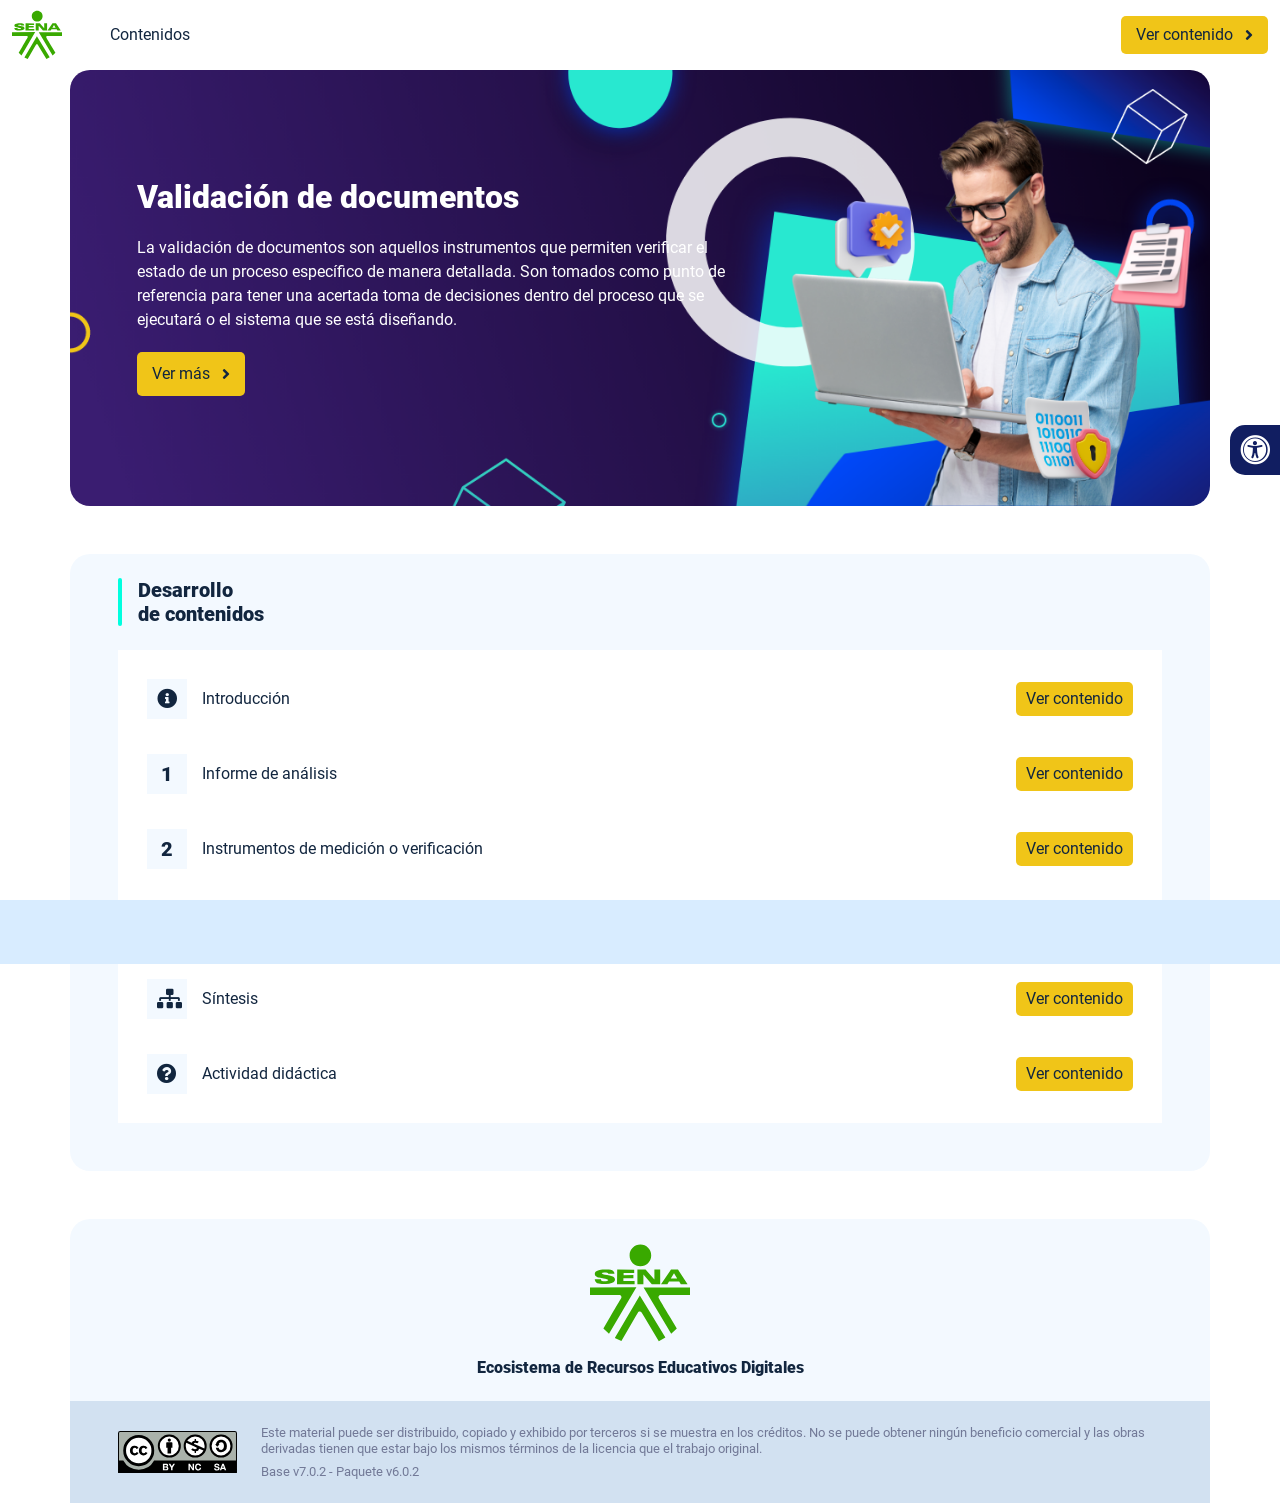
==== index.html @ 22385fb0 "new dist" ====
<!DOCTYPE html><html lang=""><head><meta charset="utf-8"><meta http-equiv="X-UA-Compatible" content="IE=edge"><meta name="viewport" content="width=device-width,initial-scale=1"><link rel="icon" href="favicon.ico"><title>Validación de documentos</title><link href="css/chunk-110f1f0b.52141945.css" rel="prefetch"><link href="css/chunk-179248a2.52141945.css" rel="prefetch"><link href="css/chunk-2a9fce91.52141945.css" rel="prefetch"><link href="css/chunk-515a8379.144fe8e0.css" rel="prefetch"><link href="css/chunk-59974754.a40274bd.css" rel="prefetch"><link href="css/chunk-5d1ce150.52141945.css" rel="prefetch"><link href="css/chunk-60cbc06b.09438581.css" rel="prefetch"><link href="css/chunk-623f2040.52141945.css" rel="prefetch"><link href="css/chunk-6a43ec24.52141945.css" rel="prefetch"><link href="css/chunk-6e1e538a.3ba0a060.css" rel="prefetch"><link href="css/chunk-6e613899.52141945.css" rel="prefetch"><link href="css/chunk-766a929b.3f6e7581.css" rel="prefetch"><link href="css/chunk-7794bb60.52141945.css" rel="prefetch"><link href="css/comple.cd8c6689.css" rel="prefetch"><link href="css/creditos.bc78b515.css" rel="prefetch"><link href="css/glosario.e41e9b6e.css" rel="prefetch"><link href="css/referencias.dacc3e1a.css" rel="prefetch"><link href="js/actividad.fa9bea2f.js" rel="prefetch"><link href="js/chunk-0206bfa0.07f4fcb8.js" rel="prefetch"><link href="js/chunk-110f1f0b.c729ecf3.js" rel="prefetch"><link href="js/chunk-13a6037e.725eca6a.js" rel="prefetch"><link href="js/chunk-179248a2.0882ec97.js" rel="prefetch"><link href="js/chunk-18f95272.bb47be6d.js" rel="prefetch"><link href="js/chunk-2a9fce91.79146cce.js" rel="prefetch"><link href="js/chunk-2c06842c.f5617033.js" rel="prefetch"><link href="js/chunk-2d0c5615.01eba69d.js" rel="prefetch"><link href="js/chunk-2d0e96ec.ec734bee.js" rel="prefetch"><link href="js/chunk-2d208d90.ab67193c.js" rel="prefetch"><link href="js/chunk-2d21d0e2.f77c22e4.js" rel="prefetch"><link href="js/chunk-2d22c123.c9115eca.js" rel="prefetch"><link href="js/chunk-2e80bb9a.b3e4ecbc.js" rel="prefetch"><link href="js/chunk-319206de.06f535cf.js" rel="prefetch"><link href="js/chunk-36769079.0093655a.js" rel="prefetch"><link href="js/chunk-4cdd78c0.b1eae698.js" rel="prefetch"><link href="js/chunk-515a8379.471b9110.js" rel="prefetch"><link href="js/chunk-53ccb27e.03f89fab.js" rel="prefetch"><link href="js/chunk-55d286b8.69a8245e.js" rel="prefetch"><link href="js/chunk-59974754.d7b5c639.js" rel="prefetch"><link href="js/chunk-5d1ce150.33dbeb12.js" rel="prefetch"><link href="js/chunk-60cbc06b.e7f70342.js" rel="prefetch"><link href="js/chunk-623f2040.f9fac6f0.js" rel="prefetch"><link href="js/chunk-659152b8.3f7b8817.js" rel="prefetch"><link href="js/chunk-6a43ec24.3e891bb4.js" rel="prefetch"><link href="js/chunk-6e1e538a.034b6f92.js" rel="prefetch"><link href="js/chunk-6e613899.2a976d39.js" rel="prefetch"><link href="js/chunk-766a929b.1ae4942d.js" rel="prefetch"><link href="js/chunk-7794bb60.f954ae38.js" rel="prefetch"><link href="js/chunk-c796899c.ed37a8e2.js" rel="prefetch"><link href="js/chunk-e8a7823a.c0dd9220.js" rel="prefetch"><link href="js/chunk-fde47172.7ec6a62b.js" rel="prefetch"><link href="js/comple.8ab99eb6.js" rel="prefetch"><link href="js/creditos.a69d078c.js" rel="prefetch"><link href="js/glosario.a23e8118.js" rel="prefetch"><link href="js/intro.e14681cc.js" rel="prefetch"><link href="js/referencias.05beec64.js" rel="prefetch"><link href="js/sintesis.1333b95c.js" rel="prefetch"><link href="js/tema1.e1e4ce11.js" rel="prefetch"><link href="js/tema2.371c2292.js" rel="prefetch"><link href="js/tema3.0d1e5748.js" rel="prefetch"><link href="css/app.4b2e5f5a.css" rel="preload" as="style"><link href="css/chunk-vendors.34ce7026.css" rel="preload" as="style"><link href="js/app.ff8d4a3c.js" rel="preload" as="script"><link href="js/chunk-vendors.ef4cf90d.js" rel="preload" as="script"><link href="css/chunk-vendors.34ce7026.css" rel="stylesheet"><link href="css/app.4b2e5f5a.css" rel="stylesheet"></head><body><noscript><strong>We're sorry but Validación de documentos doesn't work properly without JavaScript enabled. Please enable it to continue.</strong></noscript><div id="app"></div><script src="js/chunk-vendors.ef4cf90d.js"></script><script src="js/app.ff8d4a3c.js"></script></body></html>
---- css/chunk-110f1f0b.52141945.css ----
.actividad[data-v-c4e6906c]{background-color:#f2f2f2}.horizontal-scroll__wrapper[data-v-c4e6906c]{overflow:hidden}.horizontal-scroll[data-v-c4e6906c]{display:flex;transition:transform .5s ease-in-out;align-items:center;flex-wrap:nowrap}.horizontal-scroll[data-v-c4e6906c]:not(.row){width:100%}.horizontal-scroll--item-fw[data-v-c4e6906c]>div{flex-grow:0;flex-shrink:0;width:100%;margin:0!important}
---- css/chunk-179248a2.52141945.css ----
.actividad[data-v-c4e6906c]{background-color:#f2f2f2}.horizontal-scroll__wrapper[data-v-c4e6906c]{overflow:hidden}.horizontal-scroll[data-v-c4e6906c]{display:flex;transition:transform .5s ease-in-out;align-items:center;flex-wrap:nowrap}.horizontal-scroll[data-v-c4e6906c]:not(.row){width:100%}.horizontal-scroll--item-fw[data-v-c4e6906c]>div{flex-grow:0;flex-shrink:0;width:100%;margin:0!important}
---- css/chunk-2a9fce91.52141945.css ----
.actividad[data-v-c4e6906c]{background-color:#f2f2f2}.horizontal-scroll__wrapper[data-v-c4e6906c]{overflow:hidden}.horizontal-scroll[data-v-c4e6906c]{display:flex;transition:transform .5s ease-in-out;align-items:center;flex-wrap:nowrap}.horizontal-scroll[data-v-c4e6906c]:not(.row){width:100%}.horizontal-scroll--item-fw[data-v-c4e6906c]>div{flex-grow:0;flex-shrink:0;width:100%;margin:0!important}
---- css/chunk-515a8379.144fe8e0.css ----
.actividad{background-color:#f2f2f2}.banner-interno{position:relative}.banner-interno__fondo{position:absolute;top:0;bottom:-50px;left:0;right:0;background-color:#3a1d71;background-size:cover;background-position:50%}.banner-interno__titulo{display:flex;align-items:center}.banner-interno__titulo__icono{display:block;width:32px;height:32px;border-radius:50%;background-color:#fff;position:relative}.banner-interno__titulo__icono i{color:#3a1d71;position:absolute;left:50%;top:50%;transform:translate(-50%,-50%)}.banner-interno__titulo h1,.banner-interno__titulo h2,.banner-interno__titulo h3,.banner-interno__titulo h4,.banner-interno__titulo h5,.banner-interno__titulo h6{color:#fff;line-height:1.1em}
---- css/chunk-59974754.a40274bd.css ----
.actividad{background-color:#f2f2f2}.aside-menu{position:fixed;top:70px;min-height:calc(100vh - 70px);max-height:calc(100vh - 70px);background-color:#f3f9ff;transition:flex .5s ease-in-out,width .5s ease-in-out;overflow-x:hidden;z-index:100001;width:300px}.aside-menu__black-background{position:fixed;inset:0;top:70px;background:rgba(0,0,0,.8);cursor:pointer}.aside-menu a{color:#111e61}.aside-menu__content{width:300px;display:flex;flex-direction:column;justify-content:space-between;min-height:calc(100vh - 70px);max-height:calc(100vh - 70px);border-right:1px solid #d8ecff;position:absolute;background:#fff}@media (max-height:800px){.aside-menu__content{min-height:800px;max-height:800px;overflow-y:auto}}.aside-menu__header{padding:10px;text-align:center;background-color:#d8ecff}.aside-menu__header h4{margin:0}.aside-menu__menu{overflow-y:auto;flex-grow:1;list-style:none;padding-left:0;margin-bottom:0}.aside-menu__menu__item--active .aside-menu__menu__item__lnk,.aside-menu__menu__item--active .aside-menu__sec-menu__item__lnk{background-color:#d8ecff;font-weight:700}.aside-menu__menu__item--sub-menu:hover,.aside-menu__menu__item:hover,.aside-menu__sec-menu__item:hover{background-color:#d8ecff}.aside-menu__menu__item--sub-menu{padding-left:10px}.aside-menu__menu__item--sub-menu--active .aside-menu__menu__item__lnk,.aside-menu__menu__item--sub-menu--active .aside-menu__sec-menu__item__lnk{background-color:#d8ecff;font-weight:700;position:relative}.aside-menu__menu__item--sub-menu--active .aside-menu__menu__item__lnk:before,.aside-menu__menu__item--sub-menu--active .aside-menu__sec-menu__item__lnk:before{content:"";display:block;position:absolute;left:0;bottom:0;top:0;width:4px;border-radius:2px;background-color:#00ffdf}.aside-menu__menu__item__lnk,.aside-menu__sec-menu__item__lnk{display:flex;align-items:center;padding:10px 15px;line-height:1.1em}.aside-menu__menu__item__lnk i,.aside-menu__menu__item__lnk span,.aside-menu__sec-menu__item__lnk i,.aside-menu__sec-menu__item__lnk span{margin-right:10px}.aside-menu__menu__item__lnk i:last-child,.aside-menu__menu__item__lnk span:last-child,.aside-menu__sec-menu__item__lnk i:last-child,.aside-menu__sec-menu__item__lnk span:last-child{margin-right:0}.aside-menu__sec-menu{background-color:#d8ecff;padding:10px 0;flex-shrink:0;margin-bottom:0}.aside-menu__sec-menu__item{padding:10px 15px}.aside-menu__sec-menu__item__lnk{padding:0;border-radius:1em}.aside-menu__sec-menu__item__lnk i{display:block;width:2em;height:2em;padding:.5em 0;text-align:center;background-color:#fff;border-radius:50%}.aside-menu__sec-menu__item__lnk:hover{background-color:#fff}@media (max-width:576px){.aside-menu__sec-menu{padding-bottom:110px}}.main-menu-enter-active{animation:main-menu-open-animation .3s}.main-menu-enter-active .aside-menu__black-background{animation:main-menu-background-animation .3s}.main-menu-leave-active{animation:main-menu-open-animation .3s reverse}.main-menu-leave-active .aside-menu__black-background{animation:main-menu-background-animation .3s reverse}@keyframes main-menu-open-animation{0%{width:0}to{width:300px}}@keyframes main-menu-background-animation{0%{opacity:0}to{opacity:1}}
---- css/chunk-5d1ce150.52141945.css ----
.actividad[data-v-c4e6906c]{background-color:#f2f2f2}.horizontal-scroll__wrapper[data-v-c4e6906c]{overflow:hidden}.horizontal-scroll[data-v-c4e6906c]{display:flex;transition:transform .5s ease-in-out;align-items:center;flex-wrap:nowrap}.horizontal-scroll[data-v-c4e6906c]:not(.row){width:100%}.horizontal-scroll--item-fw[data-v-c4e6906c]>div{flex-grow:0;flex-shrink:0;width:100%;margin:0!important}
---- css/chunk-60cbc06b.09438581.css ----
.actividad[data-v-7e5a4120]{background-color:#f2f2f2}.header[data-v-7e5a4120]{position:sticky;top:0;padding-top:10px;padding-bottom:10px;background-color:#fff;z-index:10010;line-height:1.1em}.header__logo[data-v-7e5a4120]{width:50px}@media (max-width:576px){.header__componente-formativo[data-v-7e5a4120]{font-size:.8em}}.header__menu[data-v-7e5a4120]{cursor:pointer}.header__menu span[data-v-7e5a4120]{font-size:.7em;display:block;line-height:1em;text-align:center;color:#111e61}.header__menu__btn[data-v-7e5a4120]{width:30px;height:30px;position:relative;margin-bottom:4px}.header__menu__btn .line-1[data-v-7e5a4120],.header__menu__btn .line-2[data-v-7e5a4120],.header__menu__btn .line-3[data-v-7e5a4120]{height:4px;width:30px;background-color:#111e61;transform-origin:center center;position:absolute;left:0;border-radius:2px}.header__menu__btn .line-1[data-v-7e5a4120]{top:4px;animation:line-1-inactive-data-v-7e5a4120 .5s ease-in-out forwards}.header__menu__btn .line-2[data-v-7e5a4120]{top:13px;animation:line-2-inactive-data-v-7e5a4120 .5s ease-in-out forwards}.header__menu__btn .line-3[data-v-7e5a4120]{top:22px;animation:line-3-inactive-data-v-7e5a4120 .5s ease-in-out forwards}.header__menu__btn[data-v-7e5a4120]:hover{cursor:pointer}.header__menu__btn--open .line-1[data-v-7e5a4120]{animation:line-1-active-data-v-7e5a4120 .5s ease-in-out forwards}.header__menu__btn--open .line-2[data-v-7e5a4120]{animation:line-2-active-data-v-7e5a4120 .5s ease-in-out forwards}.header__menu__btn--open .line-3[data-v-7e5a4120]{animation:line-3-active-data-v-7e5a4120 .5s ease-in-out forwards}@keyframes line-1-active-data-v-7e5a4120{0%{transform:translate(0) rotate(0)}50%{transform:translateY(9px) rotate(0)}to{transform:translateY(9px) rotate(45deg)}}@keyframes line-2-active-data-v-7e5a4120{0%{transform:scale(1)}to{transform:scale(0)}}@keyframes line-3-active-data-v-7e5a4120{0%{transform:translate(0) rotate(0)}50%{transform:translateY(-9px) rotate(0)}to{transform:translateY(-9px) rotate(-45deg)}}@keyframes line-1-inactive-data-v-7e5a4120{0%{transform:translateY(9px) rotate(45deg)}50%{transform:translateY(9px) rotate(0)}to{transform:translate(0) rotate(0)}}@keyframes line-2-inactive-data-v-7e5a4120{0%{transform:scale(0)}to{transform:scale(1)}}@keyframes line-3-inactive-data-v-7e5a4120{0%{transform:translateY(-9px) rotate(-45deg)}50%{transform:translateY(-9px) rotate(0)}to{transform:translate(0) rotate(0)}}
---- css/chunk-623f2040.52141945.css ----
.actividad[data-v-c4e6906c]{background-color:#f2f2f2}.horizontal-scroll__wrapper[data-v-c4e6906c]{overflow:hidden}.horizontal-scroll[data-v-c4e6906c]{display:flex;transition:transform .5s ease-in-out;align-items:center;flex-wrap:nowrap}.horizontal-scroll[data-v-c4e6906c]:not(.row){width:100%}.horizontal-scroll--item-fw[data-v-c4e6906c]>div{flex-grow:0;flex-shrink:0;width:100%;margin:0!important}
---- css/chunk-6a43ec24.52141945.css ----
.actividad[data-v-c4e6906c]{background-color:#f2f2f2}.horizontal-scroll__wrapper[data-v-c4e6906c]{overflow:hidden}.horizontal-scroll[data-v-c4e6906c]{display:flex;transition:transform .5s ease-in-out;align-items:center;flex-wrap:nowrap}.horizontal-scroll[data-v-c4e6906c]:not(.row){width:100%}.horizontal-scroll--item-fw[data-v-c4e6906c]>div{flex-grow:0;flex-shrink:0;width:100%;margin:0!important}
---- css/chunk-6e1e538a.3ba0a060.css ----
.actividad[data-v-4f6b7c58]{background-color:#f2f2f2}.accesibilidad[data-v-4f6b7c58]{position:fixed;right:0;top:50vh;height:50px;background-color:#111e61;border-top-left-radius:15px;border-bottom-left-radius:15px;transform:translateY(-50%) translateX(100%) translateX(-50px);overflow:hidden;transition:transform .3s ease-in-out,height .3s ease-in-out}.accesibilidad[data-v-4f6b7c58]:hover{transform:translateY(-50%) translateX(0);height:12.75rem}.accesibilidad [data-v-4f6b7c58]{color:#fff}.accesibilidad__menu__content .accesibilidad__menu__item[data-v-4f6b7c58]{cursor:pointer}.accesibilidad__menu__content .accesibilidad__menu__item[data-v-4f6b7c58]:hover{background-color:#273685}.accesibilidad__menu__content .accesibilidad__menu__item[data-v-4f6b7c58]:last-child{border:none}.accesibilidad__menu__item[data-v-4f6b7c58]{display:flex;align-items:center;padding:10px;border-bottom:1px solid #273685;line-height:1em;-moz-user-select:none;user-select:none}.accesibilidad__menu i[data-v-4f6b7c58]{font-size:30px;font-style:normal;margin-right:10px;line-height:1em}.accesibilidad__menu img[data-v-4f6b7c58]{width:30px;margin-right:10px}
---- css/chunk-6e613899.52141945.css ----
.actividad[data-v-c4e6906c]{background-color:#f2f2f2}.horizontal-scroll__wrapper[data-v-c4e6906c]{overflow:hidden}.horizontal-scroll[data-v-c4e6906c]{display:flex;transition:transform .5s ease-in-out;align-items:center;flex-wrap:nowrap}.horizontal-scroll[data-v-c4e6906c]:not(.row){width:100%}.horizontal-scroll--item-fw[data-v-c4e6906c]>div{flex-grow:0;flex-shrink:0;width:100%;margin:0!important}
---- css/chunk-766a929b.3f6e7581.css ----
.actividad{background-color:#f2f2f2}.barra-avance{display:flex;align-items:center;justify-content:space-between;position:fixed;bottom:0;left:0;width:100%;padding:10px;background-color:#d8ecff;transition:transform .5s ease-in-out;z-index:100000}.barra-avance__barra{margin:0 20px;flex:1;position:relative;max-width:800px}.barra-avance__barra--amarilla,.barra-avance__barra--blanca{height:4px}.barra-avance__barra--amarilla:after,.barra-avance__barra--amarilla:before,.barra-avance__barra--blanca:after,.barra-avance__barra--blanca:before{content:"";display:block;width:10px;height:10px;border-radius:50%;position:absolute;top:50%}.barra-avance__barra--amarilla:before,.barra-avance__barra--blanca:before{left:0;transform:translate(-50%,-50%)}.barra-avance__barra--amarilla:after,.barra-avance__barra--blanca:after{right:0;transform:translate(50%,-50%)}.barra-avance__barra--blanca{background-color:#fff}.barra-avance__barra--blanca:after,.barra-avance__barra--blanca:before{background-color:#fff}.barra-avance__barra--amarilla{position:absolute;width:100%;top:0;background-color:#f0c518}.barra-avance__barra--amarilla:after,.barra-avance__barra--amarilla:before{background-color:#f0c518}.barra-avance__boton--regresar{background-color:#b0c0d2}.barra-avance__boton--regresar span{color:#111e61!important}.barra-avance__boton--disable{opacity:0;pointer-events:none}.barra-avance--open{transform:translateY(0)}.barra-avance--close{transform:translateY(100%)}
---- css/chunk-7794bb60.52141945.css ----
.actividad[data-v-c4e6906c]{background-color:#f2f2f2}.horizontal-scroll__wrapper[data-v-c4e6906c]{overflow:hidden}.horizontal-scroll[data-v-c4e6906c]{display:flex;transition:transform .5s ease-in-out;align-items:center;flex-wrap:nowrap}.horizontal-scroll[data-v-c4e6906c]:not(.row){width:100%}.horizontal-scroll--item-fw[data-v-c4e6906c]>div{flex-grow:0;flex-shrink:0;width:100%;margin:0!important}
---- css/comple.cd8c6689.css ----
.banner-interno{position:relative}.banner-interno__fondo{position:absolute;top:0;bottom:-50px;left:0;right:0;background-color:#3a1d71;background-size:cover;background-position:50%}.banner-interno__titulo{display:flex;align-items:center}.banner-interno__titulo__icono{display:block;width:32px;height:32px;border-radius:50%;background-color:#fff;position:relative}.banner-interno__titulo__icono i{color:#3a1d71;position:absolute;left:50%;top:50%;transform:translate(-50%,-50%)}.banner-interno__titulo h1,.banner-interno__titulo h2,.banner-interno__titulo h3,.banner-interno__titulo h4,.banner-interno__titulo h5,.banner-interno__titulo h6{color:#fff;line-height:1.1em}.actividad{background-color:#f2f2f2}.complementario__enlaces{display:flex;justify-content:center;flex-wrap:wrap}.complementario__enlaces a{margin:0 5px}.complementario__btn{font-size:1.5em;line-height:1em}table{width:calc(100% - 1px);min-width:800px}table thead{background-color:#d8ecff}table thead th{border-color:#d8ecff}table td,table th{padding:25px 20px;text-align:center}
---- css/creditos.bc78b515.css ----
.banner-interno{position:relative}.banner-interno__fondo{position:absolute;top:0;bottom:-50px;left:0;right:0;background-color:#3a1d71;background-size:cover;background-position:50%}.banner-interno__titulo{display:flex;align-items:center}.banner-interno__titulo__icono{display:block;width:32px;height:32px;border-radius:50%;background-color:#fff;position:relative}.banner-interno__titulo__icono i{color:#3a1d71;position:absolute;left:50%;top:50%;transform:translate(-50%,-50%)}.banner-interno__titulo h1,.banner-interno__titulo h2,.banner-interno__titulo h3,.banner-interno__titulo h4,.banner-interno__titulo h5,.banner-interno__titulo h6{color:#fff;line-height:1.1em}.actividad{background-color:#f2f2f2}.creditos-vista .tarjeta.credito{background-color:#d2e1f1}.creditos{color:#727997;overflow-x:auto}.creditos__item{min-width:490px}.creditos p{line-height:1.3em;margin-bottom:0;color:#727997}.creditos__titulo{font-weight:700;background-color:#d2e1f1;padding:5px 10px;border-top-radius:5px;border-top-left-radius:5px;border-top-right-radius:5px}.creditos table td,.creditos table th{border-color:#d2e1f1}
---- css/glosario.e41e9b6e.css ----
.banner-interno{position:relative}.banner-interno__fondo{position:absolute;top:0;bottom:-50px;left:0;right:0;background-color:#3a1d71;background-size:cover;background-position:50%}.banner-interno__titulo{display:flex;align-items:center}.banner-interno__titulo__icono{display:block;width:32px;height:32px;border-radius:50%;background-color:#fff;position:relative}.banner-interno__titulo__icono i{color:#3a1d71;position:absolute;left:50%;top:50%;transform:translate(-50%,-50%)}.banner-interno__titulo h1,.banner-interno__titulo h2,.banner-interno__titulo h3,.banner-interno__titulo h4,.banner-interno__titulo h5,.banner-interno__titulo h6{color:#fff;line-height:1.1em}.actividad{background-color:#f2f2f2}.glosario__letra-item{display:flex}.glosario__letra-item__texto{padding-top:5px}.glosario__letra-item__letra__icono{width:32px;height:32px;position:relative;line-height:1em;border-radius:50%;background-color:#d2e1f1}.glosario__letra-item__letra__icono span{position:absolute;left:50%;top:50%;transform:translate(-50%,-50%);font-size:1.1em;font-weight:900}
---- css/referencias.dacc3e1a.css ----
.banner-interno{position:relative}.banner-interno__fondo{position:absolute;top:0;bottom:-50px;left:0;right:0;background-color:#3a1d71;background-size:cover;background-position:50%}.banner-interno__titulo{display:flex;align-items:center}.banner-interno__titulo__icono{display:block;width:32px;height:32px;border-radius:50%;background-color:#fff;position:relative}.banner-interno__titulo__icono i{color:#3a1d71;position:absolute;left:50%;top:50%;transform:translate(-50%,-50%)}.banner-interno__titulo h1,.banner-interno__titulo h2,.banner-interno__titulo h3,.banner-interno__titulo h4,.banner-interno__titulo h5,.banner-interno__titulo h6{color:#fff;line-height:1.1em}.actividad{background-color:#f2f2f2}.referencias__item:last-child hr{display:none}.referencias__item a{color:#2196f3;text-decoration:underline;overflow-wrap:break-word}
---- css/app.4b2e5f5a.css ----
*{box-sizing:inherit}:after,:before{box-sizing:inherit}html{height:100%;line-height:1.15;box-sizing:border-box;-webkit-font-smoothing:antialiased;-moz-osx-font-smoothing:grayscale;-webkit-text-size-adjust:100%;-ms-text-size-adjust:100%;text-rendering:optimizeLegibility}a,abbr,acronym,address,applet,article,aside,audio,b,big,blockquote,body,canvas,caption,center,cite,code,dd,del,details,dfn,div,dl,dt,em,embed,fieldset,figcaption,figure,footer,form,h1,h2,h3,h4,h5,h6,header,hgroup,html,i,iframe,img,ins,kbd,label,legend,li,mark,menu,nav,object,ol,output,p,pre,q,ruby,s,samp,section,small,span,strike,strong,sub,summary,sup,table,tbody,td,tfoot,th,thead,time,tr,tt,u,ul,var,video{margin:0;padding:0;border:0;outline:0;background:transparent;vertical-align:baseline}article,aside,details,figcaption,figure,footer,header,main,menu,nav,section,summary{display:block}[hidden],template{display:none}hr{box-sizing:content-box;height:0;border-bottom:1px solid #e8e8e8;border-left:0;border-right:0;border-top:0;margin:1.5em 0;overflow:visible}[hidden]{display:none}a{font-family:Roboto,sans-serif;font-size:1em;font-weight:400;text-decoration:none;color:#12263f;background-color:transparent;transition:all .15s ease-in-out;-webkit-text-decoration-skip:objects}a:active,a:hover{outline-width:0}a:active,a:focus,a:hover{color:#000}[type=button],[type=reset],[type=submit],button{-moz-appearance:none;appearance:none;cursor:pointer;display:inline-block;vertical-align:middle;border:0;border-radius:5px;color:#12263f;background-color:#f0c518;font-family:Roboto,sans-serif;font-weight:400;font-size:1em;-webkit-font-smoothing:antialiased;line-height:1em;white-space:nowrap;text-decoration:none;text-transform:none;padding:.75em 1.5em;margin:0;-moz-user-select:none;user-select:none;overflow:visible;transition:background-color .15s ease-in-out}[type=button]:focus,[type=button]:hover,[type=reset]:focus,[type=reset]:hover,[type=submit]:focus,[type=submit]:hover,button:focus,button:hover{background-color:#f0c518;color:#12263f}[type=button]:disabled,[type=reset]:disabled,[type=submit]:disabled,button:disabled{cursor:not-allowed;opacity:.5}[type=button]:disabled:hover,[type=reset]:disabled:hover,[type=submit]:disabled:hover,button:disabled:hover{background-color:#f0c518}input,select,textarea{margin:0;display:block;font-family:Roboto,sans-serif;font-size:16px}input{overflow:visible}[type=color],[type=date],[type=datetime-local],[type=datetime],[type=email],[type=month],[type=number],[type=password],[type=search],[type=tel],[type=text],[type=time],[type=url],[type=week],input:not([type]),select,select[multiple],textarea{background-color:#fff;border:1px solid #e8e8e8;border-radius:5px;box-shadow:inset 0 1px 3px rgba(0,0,0,.06);box-sizing:inherit;margin-bottom:.75em;padding:.5em;transition:border-color .15s ease-in-out;width:100%}[type=color]:hover,[type=date]:hover,[type=datetime-local]:hover,[type=datetime]:hover,[type=email]:hover,[type=month]:hover,[type=number]:hover,[type=password]:hover,[type=search]:hover,[type=tel]:hover,[type=text]:hover,[type=time]:hover,[type=url]:hover,[type=week]:hover,input:not([type]):hover,select:hover,select[multiple]:hover,textarea:hover{border-color:shade(#e8e8e8,20%)}[type=color]:focus,[type=date]:focus,[type=datetime-local]:focus,[type=datetime]:focus,[type=email]:focus,[type=month]:focus,[type=number]:focus,[type=password]:focus,[type=search]:focus,[type=tel]:focus,[type=text]:focus,[type=time]:focus,[type=url]:focus,[type=week]:focus,input:not([type]):focus,select:focus,select[multiple]:focus,textarea:focus{border-color:#00ffdf;box-shadow:inset 0 1px 3px rgba(0,0,0,.06),0 0 5px rgba(48,24,93,.7);outline:none}[type=color]:disabled,[type=date]:disabled,[type=datetime-local]:disabled,[type=datetime]:disabled,[type=email]:disabled,[type=month]:disabled,[type=number]:disabled,[type=password]:disabled,[type=search]:disabled,[type=tel]:disabled,[type=text]:disabled,[type=time]:disabled,[type=url]:disabled,[type=week]:disabled,input:not([type]):disabled,select:disabled,select[multiple]:disabled,textarea:disabled{background-color:shade(#fff,5%);cursor:not-allowed}[type=color]:disabled:hover,[type=date]:disabled:hover,[type=datetime-local]:disabled:hover,[type=datetime]:disabled:hover,[type=email]:disabled:hover,[type=month]:disabled:hover,[type=number]:disabled:hover,[type=password]:disabled:hover,[type=search]:disabled:hover,[type=tel]:disabled:hover,[type=text]:disabled:hover,[type=time]:disabled:hover,[type=url]:disabled:hover,[type=week]:disabled:hover,input:not([type]):disabled:hover,select:disabled:hover,select[multiple]:disabled:hover,textarea:disabled:hover{border:1px solid #e8e8e8}select{text-transform:none;max-width:100%;border-radius:5px}::-webkit-file-upload-button{background-color:#f0c518;border:none;cursor:pointer;color:#12263f;border-radius:5px;padding:.75em 1.5em}::-webkit-file-upload-button:hover{background-color:#f0c518}optgroup{font-weight:700}fieldset{border:1px solid #e8e8e8;background-color:transparent;padding:1.5em;-webkit-margin-start:0;-webkit-margin-end:0;-webkit-padding-before:1.5em;-webkit-padding-start:1.5em;-webkit-padding-end:1.5em;-webkit-padding-after:1.5em}legend{box-sizing:border-box;color:inherit;display:table;max-width:100%;padding:0;white-space:normal;font-weight:600;-webkit-padding-start:0;-webkit-padding-end:0}label,legend{margin-bottom:.375em}label{display:block;font-size:1em;font-family:Roboto,sans-serif;font-weight:900}textarea{overflow:auto;resize:vertical}[type=checkbox],[type=radio]{box-sizing:border-box;padding:0;display:inline;margin-right:.375em}[type=number]::-webkit-inner-spin-button,[type=number]::-webkit-outer-spin-button{height:auto}[type=search]{-webkit-appearance:textfield;outline-offset:-2px}[type=search]::-webkit-search-cancel-button,[type=search]::-webkit-search-decoration{-webkit-appearance:none;-moz-appearance:none}::-moz-placeholder{color:#999}::placeholder{color:#999}::-webkit-file-upload-button{-webkit-appearance:button;-moz-appearance:button;font:inherit}[type=file]{margin-bottom:.75em;width:100%}[type=button],[type=reset],[type=submit],button{-webkit-appearance:button}[type=button]::-moz-focus-inner,[type=reset]::-moz-focus-inner,[type=submit]::-moz-focus-inner,button::-moz-focus-inner{border-style:none;padding:0}[type=button]:-moz-focusring,[type=reset]:-moz-focusring,[type=submit]:-moz-focusring,button:-moz-focusring{outline:1px dotted ButtonText}progress{vertical-align:baseline}ol,ul{list-style:none;margin-bottom:1em}dt{font-weight:700}figure,img,picture,svg{margin:0;width:100%;max-width:100%}figcaption{display:block;background-color:#e8e8e8;padding:.75em 1.5em;font-size:.8em;font-weight:700}img,svg{display:block;border-style:none}svg:not(:root){overflow:hidden}audio,canvas,progress,video{display:inline-block}audio:not([controls]){display:none;height:0}template{display:none}table{border-collapse:collapse;border-spacing:0;table-layout:fixed;width:100%}td,th,tr{vertical-align:middle}td,th{border:1px solid #e8e8e8;padding:.75em}th{font-size:.875em;line-height:1.2}td{line-height:1.5}body{font-size:16px;font-weight:400;line-height:1.5}body,h1,h2,h3,h4,h5,h6{color:#12263f;font-family:Roboto,sans-serif}h1,h2,h3,h4,h5,h6{font-weight:900;line-height:1.2;margin:0 0 .75em}h1{font-size:2em}h2{font-size:1.5em}h3{font-size:1.25em}h4{font-size:1.125em}h5{font-size:1em}h6{font-size:.875em}p{font-family:Roboto,sans-serif;font-size:1em;font-weight:400;line-height:1.5;color:#12263f;margin-bottom:1em}b,strong{font-weight:700}dfn,em,i{font-style:italic}br{line-height:2em}u{text-decoration:underline}code,kbd,pre,samp{color:#727997;font-family:Lucida Console,Courier New,monospace;font-size:1em}sub,sup{font-size:75%;line-height:0;position:relative;vertical-align:baseline}sub{bottom:-.25em}sup{top:-.5em}small{font-size:80%}mark{background-color:#ffeb3b;color:#000}abbr[title]{border-bottom:none;text-decoration:underline;text-decoration:underline dotted}blockquote,q{quotes:none}::selection{background:#2196f3!important;color:#fff!important;text-shadow:none}::-moz-selection{background:#2196f3!important;color:#fff!important;text-shadow:none}img::selection{background:transparent}img::-moz-selection{background:transparent}body{-webkit-tap-highlight-color:#2196F3!important}details,menu{display:block}summary{display:list-item}@media print{*{background:transparent!important;color:#000!important;box-shadow:none!important;text-shadow:none!important}:after,:before,:first-letter,:first-line{background:transparent!important;color:#000!important;box-shadow:none!important;text-shadow:none!important}a,a:visited{text-decoration:underline}a[href]:after{content:" (" attr(href) ")"}a abbr[title]:after{content:" (" attr(title) ")"}a[href^="#"]:after,a[href^="javascript:"]:after{content:""}blockquote,pre{border:1px solid #999;page-break-inside:avoid}thead{display:table-header-group}img,tr{page-break-inside:avoid}img{max-width:100%!important}h2,h3,p{orphans:3;widows:3}h2,h3{page-break-after:avoid}}[data-aos][data-aos][data-aos-duration="50"],body[data-aos-duration="50"] [data-aos]{transition-duration:50ms}[data-aos][data-aos][data-aos-delay="50"],body[data-aos-delay="50"] [data-aos]{transition-delay:0s}[data-aos][data-aos][data-aos-delay="50"].aos-animate,body[data-aos-delay="50"] [data-aos].aos-animate{transition-delay:50ms}[data-aos][data-aos][data-aos-duration="100"],body[data-aos-duration="100"] [data-aos]{transition-duration:.1s}[data-aos][data-aos][data-aos-delay="100"],body[data-aos-delay="100"] [data-aos]{transition-delay:0s}[data-aos][data-aos][data-aos-delay="100"].aos-animate,body[data-aos-delay="100"] [data-aos].aos-animate{transition-delay:.1s}[data-aos][data-aos][data-aos-duration="150"],body[data-aos-duration="150"] [data-aos]{transition-duration:.15s}[data-aos][data-aos][data-aos-delay="150"],body[data-aos-delay="150"] [data-aos]{transition-delay:0s}[data-aos][data-aos][data-aos-delay="150"].aos-animate,body[data-aos-delay="150"] [data-aos].aos-animate{transition-delay:.15s}[data-aos][data-aos][data-aos-duration="200"],body[data-aos-duration="200"] [data-aos]{transition-duration:.2s}[data-aos][data-aos][data-aos-delay="200"],body[data-aos-delay="200"] [data-aos]{transition-delay:0s}[data-aos][data-aos][data-aos-delay="200"].aos-animate,body[data-aos-delay="200"] [data-aos].aos-animate{transition-delay:.2s}[data-aos][data-aos][data-aos-duration="250"],body[data-aos-duration="250"] [data-aos]{transition-duration:.25s}[data-aos][data-aos][data-aos-delay="250"],body[data-aos-delay="250"] [data-aos]{transition-delay:0s}[data-aos][data-aos][data-aos-delay="250"].aos-animate,body[data-aos-delay="250"] [data-aos].aos-animate{transition-delay:.25s}[data-aos][data-aos][data-aos-duration="300"],body[data-aos-duration="300"] [data-aos]{transition-duration:.3s}[data-aos][data-aos][data-aos-delay="300"],body[data-aos-delay="300"] [data-aos]{transition-delay:0s}[data-aos][data-aos][data-aos-delay="300"].aos-animate,body[data-aos-delay="300"] [data-aos].aos-animate{transition-delay:.3s}[data-aos][data-aos][data-aos-duration="350"],body[data-aos-duration="350"] [data-aos]{transition-duration:.35s}[data-aos][data-aos][data-aos-delay="350"],body[data-aos-delay="350"] [data-aos]{transition-delay:0s}[data-aos][data-aos][data-aos-delay="350"].aos-animate,body[data-aos-delay="350"] [data-aos].aos-animate{transition-delay:.35s}[data-aos][data-aos][data-aos-duration="400"],body[data-aos-duration="400"] [data-aos]{transition-duration:.4s}[data-aos][data-aos][data-aos-delay="400"],body[data-aos-delay="400"] [data-aos]{transition-delay:0s}[data-aos][data-aos][data-aos-delay="400"].aos-animate,body[data-aos-delay="400"] [data-aos].aos-animate{transition-delay:.4s}[data-aos][data-aos][data-aos-duration="450"],body[data-aos-duration="450"] [data-aos]{transition-duration:.45s}[data-aos][data-aos][data-aos-delay="450"],body[data-aos-delay="450"] [data-aos]{transition-delay:0s}[data-aos][data-aos][data-aos-delay="450"].aos-animate,body[data-aos-delay="450"] [data-aos].aos-animate{transition-delay:.45s}[data-aos][data-aos][data-aos-duration="500"],body[data-aos-duration="500"] [data-aos]{transition-duration:.5s}[data-aos][data-aos][data-aos-delay="500"],body[data-aos-delay="500"] [data-aos]{transition-delay:0s}[data-aos][data-aos][data-aos-delay="500"].aos-animate,body[data-aos-delay="500"] [data-aos].aos-animate{transition-delay:.5s}[data-aos][data-aos][data-aos-duration="550"],body[data-aos-duration="550"] [data-aos]{transition-duration:.55s}[data-aos][data-aos][data-aos-delay="550"],body[data-aos-delay="550"] [data-aos]{transition-delay:0s}[data-aos][data-aos][data-aos-delay="550"].aos-animate,body[data-aos-delay="550"] [data-aos].aos-animate{transition-delay:.55s}[data-aos][data-aos][data-aos-duration="600"],body[data-aos-duration="600"] [data-aos]{transition-duration:.6s}[data-aos][data-aos][data-aos-delay="600"],body[data-aos-delay="600"] [data-aos]{transition-delay:0s}[data-aos][data-aos][data-aos-delay="600"].aos-animate,body[data-aos-delay="600"] [data-aos].aos-animate{transition-delay:.6s}[data-aos][data-aos][data-aos-duration="650"],body[data-aos-duration="650"] [data-aos]{transition-duration:.65s}[data-aos][data-aos][data-aos-delay="650"],body[data-aos-delay="650"] [data-aos]{transition-delay:0s}[data-aos][data-aos][data-aos-delay="650"].aos-animate,body[data-aos-delay="650"] [data-aos].aos-animate{transition-delay:.65s}[data-aos][data-aos][data-aos-duration="700"],body[data-aos-duration="700"] [data-aos]{transition-duration:.7s}[data-aos][data-aos][data-aos-delay="700"],body[data-aos-delay="700"] [data-aos]{transition-delay:0s}[data-aos][data-aos][data-aos-delay="700"].aos-animate,body[data-aos-delay="700"] [data-aos].aos-animate{transition-delay:.7s}[data-aos][data-aos][data-aos-duration="750"],body[data-aos-duration="750"] [data-aos]{transition-duration:.75s}[data-aos][data-aos][data-aos-delay="750"],body[data-aos-delay="750"] [data-aos]{transition-delay:0s}[data-aos][data-aos][data-aos-delay="750"].aos-animate,body[data-aos-delay="750"] [data-aos].aos-animate{transition-delay:.75s}[data-aos][data-aos][data-aos-duration="800"],body[data-aos-duration="800"] [data-aos]{transition-duration:.8s}[data-aos][data-aos][data-aos-delay="800"],body[data-aos-delay="800"] [data-aos]{transition-delay:0s}[data-aos][data-aos][data-aos-delay="800"].aos-animate,body[data-aos-delay="800"] [data-aos].aos-animate{transition-delay:.8s}[data-aos][data-aos][data-aos-duration="850"],body[data-aos-duration="850"] [data-aos]{transition-duration:.85s}[data-aos][data-aos][data-aos-delay="850"],body[data-aos-delay="850"] [data-aos]{transition-delay:0s}[data-aos][data-aos][data-aos-delay="850"].aos-animate,body[data-aos-delay="850"] [data-aos].aos-animate{transition-delay:.85s}[data-aos][data-aos][data-aos-duration="900"],body[data-aos-duration="900"] [data-aos]{transition-duration:.9s}[data-aos][data-aos][data-aos-delay="900"],body[data-aos-delay="900"] [data-aos]{transition-delay:0s}[data-aos][data-aos][data-aos-delay="900"].aos-animate,body[data-aos-delay="900"] [data-aos].aos-animate{transition-delay:.9s}[data-aos][data-aos][data-aos-duration="950"],body[data-aos-duration="950"] [data-aos]{transition-duration:.95s}[data-aos][data-aos][data-aos-delay="950"],body[data-aos-delay="950"] [data-aos]{transition-delay:0s}[data-aos][data-aos][data-aos-delay="950"].aos-animate,body[data-aos-delay="950"] [data-aos].aos-animate{transition-delay:.95s}[data-aos][data-aos][data-aos-duration="1000"],body[data-aos-duration="1000"] [data-aos]{transition-duration:1s}[data-aos][data-aos][data-aos-delay="1000"],body[data-aos-delay="1000"] [data-aos]{transition-delay:0s}[data-aos][data-aos][data-aos-delay="1000"].aos-animate,body[data-aos-delay="1000"] [data-aos].aos-animate{transition-delay:1s}[data-aos][data-aos][data-aos-duration="1050"],body[data-aos-duration="1050"] [data-aos]{transition-duration:1.05s}[data-aos][data-aos][data-aos-delay="1050"],body[data-aos-delay="1050"] [data-aos]{transition-delay:0s}[data-aos][data-aos][data-aos-delay="1050"].aos-animate,body[data-aos-delay="1050"] [data-aos].aos-animate{transition-delay:1.05s}[data-aos][data-aos][data-aos-duration="1100"],body[data-aos-duration="1100"] [data-aos]{transition-duration:1.1s}[data-aos][data-aos][data-aos-delay="1100"],body[data-aos-delay="1100"] [data-aos]{transition-delay:0s}[data-aos][data-aos][data-aos-delay="1100"].aos-animate,body[data-aos-delay="1100"] [data-aos].aos-animate{transition-delay:1.1s}[data-aos][data-aos][data-aos-duration="1150"],body[data-aos-duration="1150"] [data-aos]{transition-duration:1.15s}[data-aos][data-aos][data-aos-delay="1150"],body[data-aos-delay="1150"] [data-aos]{transition-delay:0s}[data-aos][data-aos][data-aos-delay="1150"].aos-animate,body[data-aos-delay="1150"] [data-aos].aos-animate{transition-delay:1.15s}[data-aos][data-aos][data-aos-duration="1200"],body[data-aos-duration="1200"] [data-aos]{transition-duration:1.2s}[data-aos][data-aos][data-aos-delay="1200"],body[data-aos-delay="1200"] [data-aos]{transition-delay:0s}[data-aos][data-aos][data-aos-delay="1200"].aos-animate,body[data-aos-delay="1200"] [data-aos].aos-animate{transition-delay:1.2s}[data-aos][data-aos][data-aos-duration="1250"],body[data-aos-duration="1250"] [data-aos]{transition-duration:1.25s}[data-aos][data-aos][data-aos-delay="1250"],body[data-aos-delay="1250"] [data-aos]{transition-delay:0s}[data-aos][data-aos][data-aos-delay="1250"].aos-animate,body[data-aos-delay="1250"] [data-aos].aos-animate{transition-delay:1.25s}[data-aos][data-aos][data-aos-duration="1300"],body[data-aos-duration="1300"] [data-aos]{transition-duration:1.3s}[data-aos][data-aos][data-aos-delay="1300"],body[data-aos-delay="1300"] [data-aos]{transition-delay:0s}[data-aos][data-aos][data-aos-delay="1300"].aos-animate,body[data-aos-delay="1300"] [data-aos].aos-animate{transition-delay:1.3s}[data-aos][data-aos][data-aos-duration="1350"],body[data-aos-duration="1350"] [data-aos]{transition-duration:1.35s}[data-aos][data-aos][data-aos-delay="1350"],body[data-aos-delay="1350"] [data-aos]{transition-delay:0s}[data-aos][data-aos][data-aos-delay="1350"].aos-animate,body[data-aos-delay="1350"] [data-aos].aos-animate{transition-delay:1.35s}[data-aos][data-aos][data-aos-duration="1400"],body[data-aos-duration="1400"] [data-aos]{transition-duration:1.4s}[data-aos][data-aos][data-aos-delay="1400"],body[data-aos-delay="1400"] [data-aos]{transition-delay:0s}[data-aos][data-aos][data-aos-delay="1400"].aos-animate,body[data-aos-delay="1400"] [data-aos].aos-animate{transition-delay:1.4s}[data-aos][data-aos][data-aos-duration="1450"],body[data-aos-duration="1450"] [data-aos]{transition-duration:1.45s}[data-aos][data-aos][data-aos-delay="1450"],body[data-aos-delay="1450"] [data-aos]{transition-delay:0s}[data-aos][data-aos][data-aos-delay="1450"].aos-animate,body[data-aos-delay="1450"] [data-aos].aos-animate{transition-delay:1.45s}[data-aos][data-aos][data-aos-duration="1500"],body[data-aos-duration="1500"] [data-aos]{transition-duration:1.5s}[data-aos][data-aos][data-aos-delay="1500"],body[data-aos-delay="1500"] [data-aos]{transition-delay:0s}[data-aos][data-aos][data-aos-delay="1500"].aos-animate,body[data-aos-delay="1500"] [data-aos].aos-animate{transition-delay:1.5s}[data-aos][data-aos][data-aos-duration="1550"],body[data-aos-duration="1550"] [data-aos]{transition-duration:1.55s}[data-aos][data-aos][data-aos-delay="1550"],body[data-aos-delay="1550"] [data-aos]{transition-delay:0s}[data-aos][data-aos][data-aos-delay="1550"].aos-animate,body[data-aos-delay="1550"] [data-aos].aos-animate{transition-delay:1.55s}[data-aos][data-aos][data-aos-duration="1600"],body[data-aos-duration="1600"] [data-aos]{transition-duration:1.6s}[data-aos][data-aos][data-aos-delay="1600"],body[data-aos-delay="1600"] [data-aos]{transition-delay:0s}[data-aos][data-aos][data-aos-delay="1600"].aos-animate,body[data-aos-delay="1600"] [data-aos].aos-animate{transition-delay:1.6s}[data-aos][data-aos][data-aos-duration="1650"],body[data-aos-duration="1650"] [data-aos]{transition-duration:1.65s}[data-aos][data-aos][data-aos-delay="1650"],body[data-aos-delay="1650"] [data-aos]{transition-delay:0s}[data-aos][data-aos][data-aos-delay="1650"].aos-animate,body[data-aos-delay="1650"] [data-aos].aos-animate{transition-delay:1.65s}[data-aos][data-aos][data-aos-duration="1700"],body[data-aos-duration="1700"] [data-aos]{transition-duration:1.7s}[data-aos][data-aos][data-aos-delay="1700"],body[data-aos-delay="1700"] [data-aos]{transition-delay:0s}[data-aos][data-aos][data-aos-delay="1700"].aos-animate,body[data-aos-delay="1700"] [data-aos].aos-animate{transition-delay:1.7s}[data-aos][data-aos][data-aos-duration="1750"],body[data-aos-duration="1750"] [data-aos]{transition-duration:1.75s}[data-aos][data-aos][data-aos-delay="1750"],body[data-aos-delay="1750"] [data-aos]{transition-delay:0s}[data-aos][data-aos][data-aos-delay="1750"].aos-animate,body[data-aos-delay="1750"] [data-aos].aos-animate{transition-delay:1.75s}[data-aos][data-aos][data-aos-duration="1800"],body[data-aos-duration="1800"] [data-aos]{transition-duration:1.8s}[data-aos][data-aos][data-aos-delay="1800"],body[data-aos-delay="1800"] [data-aos]{transition-delay:0s}[data-aos][data-aos][data-aos-delay="1800"].aos-animate,body[data-aos-delay="1800"] [data-aos].aos-animate{transition-delay:1.8s}[data-aos][data-aos][data-aos-duration="1850"],body[data-aos-duration="1850"] [data-aos]{transition-duration:1.85s}[data-aos][data-aos][data-aos-delay="1850"],body[data-aos-delay="1850"] [data-aos]{transition-delay:0s}[data-aos][data-aos][data-aos-delay="1850"].aos-animate,body[data-aos-delay="1850"] [data-aos].aos-animate{transition-delay:1.85s}[data-aos][data-aos][data-aos-duration="1900"],body[data-aos-duration="1900"] [data-aos]{transition-duration:1.9s}[data-aos][data-aos][data-aos-delay="1900"],body[data-aos-delay="1900"] [data-aos]{transition-delay:0s}[data-aos][data-aos][data-aos-delay="1900"].aos-animate,body[data-aos-delay="1900"] [data-aos].aos-animate{transition-delay:1.9s}[data-aos][data-aos][data-aos-duration="1950"],body[data-aos-duration="1950"] [data-aos]{transition-duration:1.95s}[data-aos][data-aos][data-aos-delay="1950"],body[data-aos-delay="1950"] [data-aos]{transition-delay:0s}[data-aos][data-aos][data-aos-delay="1950"].aos-animate,body[data-aos-delay="1950"] [data-aos].aos-animate{transition-delay:1.95s}[data-aos][data-aos][data-aos-duration="2000"],body[data-aos-duration="2000"] [data-aos]{transition-duration:2s}[data-aos][data-aos][data-aos-delay="2000"],body[data-aos-delay="2000"] [data-aos]{transition-delay:0s}[data-aos][data-aos][data-aos-delay="2000"].aos-animate,body[data-aos-delay="2000"] [data-aos].aos-animate{transition-delay:2s}[data-aos][data-aos][data-aos-duration="2050"],body[data-aos-duration="2050"] [data-aos]{transition-duration:2.05s}[data-aos][data-aos][data-aos-delay="2050"],body[data-aos-delay="2050"] [data-aos]{transition-delay:0s}[data-aos][data-aos][data-aos-delay="2050"].aos-animate,body[data-aos-delay="2050"] [data-aos].aos-animate{transition-delay:2.05s}[data-aos][data-aos][data-aos-duration="2100"],body[data-aos-duration="2100"] [data-aos]{transition-duration:2.1s}[data-aos][data-aos][data-aos-delay="2100"],body[data-aos-delay="2100"] [data-aos]{transition-delay:0s}[data-aos][data-aos][data-aos-delay="2100"].aos-animate,body[data-aos-delay="2100"] [data-aos].aos-animate{transition-delay:2.1s}[data-aos][data-aos][data-aos-duration="2150"],body[data-aos-duration="2150"] [data-aos]{transition-duration:2.15s}[data-aos][data-aos][data-aos-delay="2150"],body[data-aos-delay="2150"] [data-aos]{transition-delay:0s}[data-aos][data-aos][data-aos-delay="2150"].aos-animate,body[data-aos-delay="2150"] [data-aos].aos-animate{transition-delay:2.15s}[data-aos][data-aos][data-aos-duration="2200"],body[data-aos-duration="2200"] [data-aos]{transition-duration:2.2s}[data-aos][data-aos][data-aos-delay="2200"],body[data-aos-delay="2200"] [data-aos]{transition-delay:0s}[data-aos][data-aos][data-aos-delay="2200"].aos-animate,body[data-aos-delay="2200"] [data-aos].aos-animate{transition-delay:2.2s}[data-aos][data-aos][data-aos-duration="2250"],body[data-aos-duration="2250"] [data-aos]{transition-duration:2.25s}[data-aos][data-aos][data-aos-delay="2250"],body[data-aos-delay="2250"] [data-aos]{transition-delay:0s}[data-aos][data-aos][data-aos-delay="2250"].aos-animate,body[data-aos-delay="2250"] [data-aos].aos-animate{transition-delay:2.25s}[data-aos][data-aos][data-aos-duration="2300"],body[data-aos-duration="2300"] [data-aos]{transition-duration:2.3s}[data-aos][data-aos][data-aos-delay="2300"],body[data-aos-delay="2300"] [data-aos]{transition-delay:0s}[data-aos][data-aos][data-aos-delay="2300"].aos-animate,body[data-aos-delay="2300"] [data-aos].aos-animate{transition-delay:2.3s}[data-aos][data-aos][data-aos-duration="2350"],body[data-aos-duration="2350"] [data-aos]{transition-duration:2.35s}[data-aos][data-aos][data-aos-delay="2350"],body[data-aos-delay="2350"] [data-aos]{transition-delay:0s}[data-aos][data-aos][data-aos-delay="2350"].aos-animate,body[data-aos-delay="2350"] [data-aos].aos-animate{transition-delay:2.35s}[data-aos][data-aos][data-aos-duration="2400"],body[data-aos-duration="2400"] [data-aos]{transition-duration:2.4s}[data-aos][data-aos][data-aos-delay="2400"],body[data-aos-delay="2400"] [data-aos]{transition-delay:0s}[data-aos][data-aos][data-aos-delay="2400"].aos-animate,body[data-aos-delay="2400"] [data-aos].aos-animate{transition-delay:2.4s}[data-aos][data-aos][data-aos-duration="2450"],body[data-aos-duration="2450"] [data-aos]{transition-duration:2.45s}[data-aos][data-aos][data-aos-delay="2450"],body[data-aos-delay="2450"] [data-aos]{transition-delay:0s}[data-aos][data-aos][data-aos-delay="2450"].aos-animate,body[data-aos-delay="2450"] [data-aos].aos-animate{transition-delay:2.45s}[data-aos][data-aos][data-aos-duration="2500"],body[data-aos-duration="2500"] [data-aos]{transition-duration:2.5s}[data-aos][data-aos][data-aos-delay="2500"],body[data-aos-delay="2500"] [data-aos]{transition-delay:0s}[data-aos][data-aos][data-aos-delay="2500"].aos-animate,body[data-aos-delay="2500"] [data-aos].aos-animate{transition-delay:2.5s}[data-aos][data-aos][data-aos-duration="2550"],body[data-aos-duration="2550"] [data-aos]{transition-duration:2.55s}[data-aos][data-aos][data-aos-delay="2550"],body[data-aos-delay="2550"] [data-aos]{transition-delay:0s}[data-aos][data-aos][data-aos-delay="2550"].aos-animate,body[data-aos-delay="2550"] [data-aos].aos-animate{transition-delay:2.55s}[data-aos][data-aos][data-aos-duration="2600"],body[data-aos-duration="2600"] [data-aos]{transition-duration:2.6s}[data-aos][data-aos][data-aos-delay="2600"],body[data-aos-delay="2600"] [data-aos]{transition-delay:0s}[data-aos][data-aos][data-aos-delay="2600"].aos-animate,body[data-aos-delay="2600"] [data-aos].aos-animate{transition-delay:2.6s}[data-aos][data-aos][data-aos-duration="2650"],body[data-aos-duration="2650"] [data-aos]{transition-duration:2.65s}[data-aos][data-aos][data-aos-delay="2650"],body[data-aos-delay="2650"] [data-aos]{transition-delay:0s}[data-aos][data-aos][data-aos-delay="2650"].aos-animate,body[data-aos-delay="2650"] [data-aos].aos-animate{transition-delay:2.65s}[data-aos][data-aos][data-aos-duration="2700"],body[data-aos-duration="2700"] [data-aos]{transition-duration:2.7s}[data-aos][data-aos][data-aos-delay="2700"],body[data-aos-delay="2700"] [data-aos]{transition-delay:0s}[data-aos][data-aos][data-aos-delay="2700"].aos-animate,body[data-aos-delay="2700"] [data-aos].aos-animate{transition-delay:2.7s}[data-aos][data-aos][data-aos-duration="2750"],body[data-aos-duration="2750"] [data-aos]{transition-duration:2.75s}[data-aos][data-aos][data-aos-delay="2750"],body[data-aos-delay="2750"] [data-aos]{transition-delay:0s}[data-aos][data-aos][data-aos-delay="2750"].aos-animate,body[data-aos-delay="2750"] [data-aos].aos-animate{transition-delay:2.75s}[data-aos][data-aos][data-aos-duration="2800"],body[data-aos-duration="2800"] [data-aos]{transition-duration:2.8s}[data-aos][data-aos][data-aos-delay="2800"],body[data-aos-delay="2800"] [data-aos]{transition-delay:0s}[data-aos][data-aos][data-aos-delay="2800"].aos-animate,body[data-aos-delay="2800"] [data-aos].aos-animate{transition-delay:2.8s}[data-aos][data-aos][data-aos-duration="2850"],body[data-aos-duration="2850"] [data-aos]{transition-duration:2.85s}[data-aos][data-aos][data-aos-delay="2850"],body[data-aos-delay="2850"] [data-aos]{transition-delay:0s}[data-aos][data-aos][data-aos-delay="2850"].aos-animate,body[data-aos-delay="2850"] [data-aos].aos-animate{transition-delay:2.85s}[data-aos][data-aos][data-aos-duration="2900"],body[data-aos-duration="2900"] [data-aos]{transition-duration:2.9s}[data-aos][data-aos][data-aos-delay="2900"],body[data-aos-delay="2900"] [data-aos]{transition-delay:0s}[data-aos][data-aos][data-aos-delay="2900"].aos-animate,body[data-aos-delay="2900"] [data-aos].aos-animate{transition-delay:2.9s}[data-aos][data-aos][data-aos-duration="2950"],body[data-aos-duration="2950"] [data-aos]{transition-duration:2.95s}[data-aos][data-aos][data-aos-delay="2950"],body[data-aos-delay="2950"] [data-aos]{transition-delay:0s}[data-aos][data-aos][data-aos-delay="2950"].aos-animate,body[data-aos-delay="2950"] [data-aos].aos-animate{transition-delay:2.95s}[data-aos][data-aos][data-aos-duration="3000"],body[data-aos-duration="3000"] [data-aos]{transition-duration:3s}[data-aos][data-aos][data-aos-delay="3000"],body[data-aos-delay="3000"] [data-aos]{transition-delay:0s}[data-aos][data-aos][data-aos-delay="3000"].aos-animate,body[data-aos-delay="3000"] [data-aos].aos-animate{transition-delay:3s}[data-aos]{pointer-events:none}[data-aos].aos-animate{pointer-events:auto}[data-aos][data-aos][data-aos-easing=linear],body[data-aos-easing=linear] [data-aos]{transition-timing-function:cubic-bezier(.25,.25,.75,.75)}[data-aos][data-aos][data-aos-easing=ease],body[data-aos-easing=ease] [data-aos]{transition-timing-function:ease}[data-aos][data-aos][data-aos-easing=ease-in],body[data-aos-easing=ease-in] [data-aos]{transition-timing-function:ease-in}[data-aos][data-aos][data-aos-easing=ease-out],body[data-aos-easing=ease-out] [data-aos]{transition-timing-function:ease-out}[data-aos][data-aos][data-aos-easing=ease-in-out],body[data-aos-easing=ease-in-out] [data-aos]{transition-timing-function:ease-in-out}[data-aos][data-aos][data-aos-easing=ease-in-back],body[data-aos-easing=ease-in-back] [data-aos]{transition-timing-function:cubic-bezier(.6,-.28,.735,.045)}[data-aos][data-aos][data-aos-easing=ease-out-back],body[data-aos-easing=ease-out-back] [data-aos]{transition-timing-function:cubic-bezier(.175,.885,.32,1.275)}[data-aos][data-aos][data-aos-easing=ease-in-out-back],body[data-aos-easing=ease-in-out-back] [data-aos]{transition-timing-function:cubic-bezier(.68,-.55,.265,1.55)}[data-aos][data-aos][data-aos-easing=ease-in-sine],body[data-aos-easing=ease-in-sine] [data-aos]{transition-timing-function:cubic-bezier(.47,0,.745,.715)}[data-aos][data-aos][data-aos-easing=ease-out-sine],body[data-aos-easing=ease-out-sine] [data-aos]{transition-timing-function:cubic-bezier(.39,.575,.565,1)}[data-aos][data-aos][data-aos-easing=ease-in-out-sine],body[data-aos-easing=ease-in-out-sine] [data-aos]{transition-timing-function:cubic-bezier(.445,.05,.55,.95)}[data-aos][data-aos][data-aos-easing=ease-in-quad],body[data-aos-easing=ease-in-quad] [data-aos]{transition-timing-function:cubic-bezier(.55,.085,.68,.53)}[data-aos][data-aos][data-aos-easing=ease-out-quad],body[data-aos-easing=ease-out-quad] [data-aos]{transition-timing-function:cubic-bezier(.25,.46,.45,.94)}[data-aos][data-aos][data-aos-easing=ease-in-out-quad],body[data-aos-easing=ease-in-out-quad] [data-aos]{transition-timing-function:cubic-bezier(.455,.03,.515,.955)}[data-aos][data-aos][data-aos-easing=ease-in-cubic],body[data-aos-easing=ease-in-cubic] [data-aos]{transition-timing-function:cubic-bezier(.55,.085,.68,.53)}[data-aos][data-aos][data-aos-easing=ease-out-cubic],body[data-aos-easing=ease-out-cubic] [data-aos]{transition-timing-function:cubic-bezier(.25,.46,.45,.94)}[data-aos][data-aos][data-aos-easing=ease-in-out-cubic],body[data-aos-easing=ease-in-out-cubic] [data-aos]{transition-timing-function:cubic-bezier(.455,.03,.515,.955)}[data-aos][data-aos][data-aos-easing=ease-in-quart],body[data-aos-easing=ease-in-quart] [data-aos]{transition-timing-function:cubic-bezier(.55,.085,.68,.53)}[data-aos][data-aos][data-aos-easing=ease-out-quart],body[data-aos-easing=ease-out-quart] [data-aos]{transition-timing-function:cubic-bezier(.25,.46,.45,.94)}[data-aos][data-aos][data-aos-easing=ease-in-out-quart],body[data-aos-easing=ease-in-out-quart] [data-aos]{transition-timing-function:cubic-bezier(.455,.03,.515,.955)}@media screen{html:not(.no-js) [data-aos^=fade][data-aos^=fade]{opacity:0;transition-property:opacity,transform}html:not(.no-js) [data-aos^=fade][data-aos^=fade].aos-animate{opacity:1;transform:none}html:not(.no-js) [data-aos=fade-up]{transform:translate3d(0,100px,0)}html:not(.no-js) [data-aos=fade-down]{transform:translate3d(0,-100px,0)}html:not(.no-js) [data-aos=fade-right]{transform:translate3d(-100px,0,0)}html:not(.no-js) [data-aos=fade-left]{transform:translate3d(100px,0,0)}html:not(.no-js) [data-aos=fade-up-right]{transform:translate3d(-100px,100px,0)}html:not(.no-js) [data-aos=fade-up-left]{transform:translate3d(100px,100px,0)}html:not(.no-js) [data-aos=fade-down-right]{transform:translate3d(-100px,-100px,0)}html:not(.no-js) [data-aos=fade-down-left]{transform:translate3d(100px,-100px,0)}html:not(.no-js) [data-aos^=zoom][data-aos^=zoom]{opacity:0;transition-property:opacity,transform}html:not(.no-js) [data-aos^=zoom][data-aos^=zoom].aos-animate{opacity:1;transform:translateZ(0) scale(1)}html:not(.no-js) [data-aos=zoom-in]{transform:scale(.6)}html:not(.no-js) [data-aos=zoom-in-up]{transform:translate3d(0,100px,0) scale(.6)}html:not(.no-js) [data-aos=zoom-in-down]{transform:translate3d(0,-100px,0) scale(.6)}html:not(.no-js) [data-aos=zoom-in-right]{transform:translate3d(-100px,0,0) scale(.6)}html:not(.no-js) [data-aos=zoom-in-left]{transform:translate3d(100px,0,0) scale(.6)}html:not(.no-js) [data-aos=zoom-out]{transform:scale(1.2)}html:not(.no-js) [data-aos=zoom-out-up]{transform:translate3d(0,100px,0) scale(1.2)}html:not(.no-js) [data-aos=zoom-out-down]{transform:translate3d(0,-100px,0) scale(1.2)}html:not(.no-js) [data-aos=zoom-out-right]{transform:translate3d(-100px,0,0) scale(1.2)}html:not(.no-js) [data-aos=zoom-out-left]{transform:translate3d(100px,0,0) scale(1.2)}html:not(.no-js) [data-aos^=flip][data-aos^=flip]{backface-visibility:hidden;transition-property:transform}html:not(.no-js) [data-aos=flip-left]{transform:perspective(2500px) rotateY(-100deg)}html:not(.no-js) [data-aos=flip-left].aos-animate{transform:perspective(2500px) rotateY(0)}html:not(.no-js) [data-aos=flip-right]{transform:perspective(2500px) rotateY(100deg)}html:not(.no-js) [data-aos=flip-right].aos-animate{transform:perspective(2500px) rotateY(0)}html:not(.no-js) [data-aos=flip-up]{transform:perspective(2500px) rotateX(-100deg)}html:not(.no-js) [data-aos=flip-up].aos-animate{transform:perspective(2500px) rotateX(0)}html:not(.no-js) [data-aos=flip-down]{transform:perspective(2500px) rotateX(100deg)}html:not(.no-js) [data-aos=flip-down].aos-animate{transform:perspective(2500px) rotateX(0)}}.actividad{background-color:#f2f2f2}.acordion{position:relative}.acordion__header{display:flex;align-items:center;margin-bottom:25px;cursor:pointer;justify-content:space-between}.acordion__accion__btn--a,.acordion__accion__btn--b{width:40px;height:40px;border-radius:50%;position:relative}.acordion__accion__btn--a i,.acordion__accion__btn--b i{position:absolute;top:50%;left:50%;transform:translate(-50%,-50%)}.acordion__accion__btn--a{background-color:#fff;box-shadow:0 3px 5px 0 rgba(17,30,97,.3)}.acordion__accion__btn--b{border:1px solid #111e61}.acordion__contenido{overflow:hidden;transition:height .5s ease-in-out}.acordion .indicador__container{transform:translateY(15px)}.bloque-texto-a{position:relative}.bloque-texto-a:before{content:"";display:block;position:absolute;top:0;bottom:0;left:50%;right:0}.bloque-texto-a>div{position:relative}.bloque-texto-a__texto{background-color:#fff}.bloque-texto-a.color-primario{background-color:#cbb9ed}.bloque-texto-a.color-primario:before{background-color:#3a1d71}.bloque-texto-a.color-secundario{background-color:#d8b3fa}.bloque-texto-a.color-secundario:before{background-color:#a854f3}.bloque-texto-a.color-acento-contenido{background-color:#80ffef}.bloque-texto-a.color-acento-contenido:before{background-color:#00ffdf}.bloque-texto-a.color-acento-botones{background-color:#f9e9a8}.bloque-texto-a.color-acento-botones:before{background-color:#f0c518}.bloque-texto-b{position:relative}.bloque-texto-b:before{content:"";display:block;position:absolute;top:40%;bottom:0;left:35%;right:0}.bloque-texto-b__texto{position:relative}.bloque-texto-b__texto *{display:inline}.bloque-texto-b i{font-size:2.5em;color:#00ffdf}.bloque-texto-b i:first-of-type{margin-right:15px}.bloque-texto-b i:last-of-type{margin-left:15px;vertical-align:text-top}.bloque-texto-b.color-primario:before{background-color:#3a1d71}.bloque-texto-b.color-secundario:before{background-color:#a854f3}.bloque-texto-b.color-acento-contenido:before{background-color:#00ffdf}.bloque-texto-b.color-acento-botones:before{background-color:#f0c518}.bloque-texto-c i{font-size:2.5em;color:#00ffdf}.bloque-texto-c:after{content:"";display:block;width:30px;height:30px;background-color:#00ffdf;position:relative;left:calc(100% - 30px)}.bloque-texto-c.color-primario{background-color:#3a1d71}.bloque-texto-c.color-secundario{background-color:#a854f3}.bloque-texto-c.color-acento-contenido{background-color:#00ffdf}.bloque-texto-c.color-acento-botones{background-color:#f0c518}.bloque-texto-d{border-top:1px solid #00ffdf;position:relative}.bloque-texto-d:before{content:"";display:block;position:absolute;top:40%;bottom:0;left:35%;right:0}.bloque-texto-d__texto{position:relative}.bloque-texto-d__texto *{display:inline}.bloque-texto-d i{font-size:2.5em;color:#00ffdf}.bloque-texto-d i:first-of-type{margin-right:15px}.bloque-texto-d i:last-of-type{margin-left:15px;vertical-align:text-top}.bloque-texto-d__autor,.bloque-texto-e__autor{text-align:right;position:relative}.bloque-texto-d.color-primario:before{background-color:#3a1d71}.bloque-texto-d.color-secundario:before{background-color:#a854f3}.bloque-texto-d.color-acento-contenido:before{background-color:#00ffdf}.bloque-texto-d.color-acento-botones:before{background-color:#f0c518}.bloque-texto-e__texto *{display:inline}.bloque-texto-e i{font-size:2.5em;color:#00ffdf}.bloque-texto-e i:first-of-type{margin-right:15px}.bloque-texto-e i:last-of-type{margin-left:15px;vertical-align:text-top}.bloque-texto-e.color-primario{background-color:#3a1d71}.bloque-texto-e.color-secundario{background-color:#a854f3}.bloque-texto-e.color-acento-contenido{background-color:#00ffdf}.bloque-texto-e.color-acento-botones{background-color:#f0c518}.bloque-texto-f{display:flex;flex-direction:column;position:relative;padding-bottom:50px}.bloque-texto-f:before{content:"";display:block;position:absolute;top:0;left:0;right:0;bottom:50px}.bloque-texto-f__comillas{position:static}.bloque-texto-f__comillas i{position:absolute;font-size:2.5em;color:#00ffdf}.bloque-texto-f__comillas i:first-of-type{margin-right:15px;top:0;left:40px;transform:translate(-50%,-50%)}.bloque-texto-f__comillas i:last-of-type{margin-left:15px;vertical-align:text-top;top:calc(100% - 50px);right:10px;margin:0;transform:translate(-50%,-50%)}.bloque-texto-f__texto{position:relative}.bloque-texto-f__texto *{display:inline}.bloque-texto-f__autor{text-align:center;position:relative}.bloque-texto-f__avatar{position:relative;height:50px}.bloque-texto-f__avatar__img{background-color:#fff;position:absolute;top:0;left:50%;transform:translateX(-50%);width:100px;border-radius:50%;overflow:hidden;border:5px solid #fff;box-shadow:0 0 10px 0 rgba(0,0,0,.3)}.bloque-texto-f.color-primario:before{background-color:#3a1d71}.bloque-texto-f.color-secundario:before{background-color:#a854f3}.bloque-texto-f.color-acento-contenido:before{background-color:#00ffdf}.bloque-texto-f.color-acento-botones:before{background-color:#f0c518}.bloque-texto-g{position:relative;display:flex;justify-content:flex-end}.bloque-texto-g__img{width:50%;position:absolute;top:0;left:0;bottom:0;background-position:50%;background-size:cover}.bloque-texto-g__texto{position:relative;width:60%;background-color:hsla(0,0%,100%,.95)}.bloque-texto-g__texto *{display:inline}.bloque-texto-g--inverso{justify-content:flex-start}.bloque-texto-g--inverso .bloque-texto-g__img{left:auto;right:0}@media (max-width:992px){.bloque-texto-g{padding-top:40%!important}.bloque-texto-g__img{width:100%;height:50%}.bloque-texto-g__texto{width:100%}}@media (max-width:576px){.bloque-texto-g{padding-top:200px!important}.bloque-texto-g__img{height:250px}}.bloque-texto-g.color-primario{background-color:#3a1d71}.bloque-texto-g.color-secundario{background-color:#a854f3}.bloque-texto-g.color-acento-contenido{background-color:#00ffdf}.bloque-texto-g.color-acento-botones{background-color:#f0c518}.tabs-a__tab{display:block;width:100%;text-align:left;background-color:#d8ecff;padding:15px 20px;border-radius:5px;color:#111e61;line-height:1.2em}.tabs-a__tab__text{overflow:hidden;text-overflow:ellipsis}.tabs-a__tab:last-child{margin-bottom:0!important}.tabs-a__tab:active,.tabs-a__tab:focus,.tabs-a__tab:hover{color:#111e61}.tabs-a__tab__selected{font-weight:700}@media (min-width:992px){.tabs-a__tab__selected{position:relative}.tabs-a__tab__selected:before{content:"";display:block;position:absolute;right:0;top:50%;width:15px;height:15px;transform:translate(5px,-50%) rotate(45deg);background-color:#f0c518}}.tabs-a__content-item{opacity:0}.tabs-a__content-item--active{animation:tab-content-active .5s ease-in-out forwards}.tabs-a.color-primario .tabs-a__tab:active,.tabs-a.color-primario .tabs-a__tab:focus,.tabs-a.color-primario .tabs-a__tab:hover{background-color:#3a1d71;color:#fff}.tabs-a.color-primario .tabs-a__tab__selected{background-color:#3a1d71;color:#fff}.tabs-a.color-primario .tabs-a__tab__selected:before{background-color:#3a1d71}.tabs-a.color-secundario .tabs-a__tab:active,.tabs-a.color-secundario .tabs-a__tab:focus,.tabs-a.color-secundario .tabs-a__tab:hover{background-color:#a854f3;color:#12263f}.tabs-a.color-secundario .tabs-a__tab__selected{background-color:#a854f3;color:#12263f}.tabs-a.color-secundario .tabs-a__tab__selected:before{background-color:#a854f3}.tabs-a.color-acento-contenido .tabs-a__tab:active,.tabs-a.color-acento-contenido .tabs-a__tab:focus,.tabs-a.color-acento-contenido .tabs-a__tab:hover{background-color:#00ffdf;color:#fff}.tabs-a.color-acento-contenido .tabs-a__tab__selected{background-color:#00ffdf;color:#fff}.tabs-a.color-acento-contenido .tabs-a__tab__selected:before{background-color:#00ffdf}.tabs-a.color-acento-botones .tabs-a__tab:active,.tabs-a.color-acento-botones .tabs-a__tab:focus,.tabs-a.color-acento-botones .tabs-a__tab:hover{background-color:#f0c518;color:#12263f}.tabs-a.color-acento-botones .tabs-a__tab__selected{background-color:#f0c518;color:#12263f}.tabs-a.color-acento-botones .tabs-a__tab__selected:before{background-color:#f0c518}@keyframes tab-content-active{0%{opacity:0}to{opacity:1}}.tabs-b{border-bottom:1px solid #afafaf}.tabs-b__tab{display:flex;flex-direction:column;align-items:center;padding:20px;background-color:#f6f6f6;border-right:2px solid #afafaf;border-bottom:2px solid #afafaf;cursor:pointer}.tabs-b__tab:active,.tabs-b__tab:focus,.tabs-b__tab:hover{background-color:#e8e8e8}.tabs-b__tab:last-child{border-right:none}.tabs-b__tab__icon{width:50px;margin-bottom:20px}.tabs-b__tab__title{text-align:center;font-size:.875em;line-height:1.1em;display:flex;height:100%;align-items:center}.tabs-b__tab--active{background-color:transparent;border-top:5px solid!important;border-bottom:none}.tabs-b__tab--active:active,.tabs-b__tab--active:focus,.tabs-b__tab--active:hover{background-color:transparent}.tabs-b__tab--active .tabs-b__tab__title{font-weight:700}@media (min-width:576px) and (max-width:992px){.tabs-b__tab{border-top:2px solid #afafaf}.tabs-b__tab:first-child{border-left:2px solid #afafaf}.tabs-b__tab:last-child{border-right:2px solid #afafaf}.tabs-b__tab:nth-child(4){border-left:2px solid #afafaf}.tabs-b__tab:nth-child(n+4){border-top:none}.tabs-b__tab--active:nth-child(-n+3){border-bottom:2px solid #afafaf}}@media (max-width:576px){.tabs-b__tab:last-child{border-right:2px solid #afafaf}.tabs-b__tab:nth-child(-n+2){border-top:2px solid #afafaf}.tabs-b__tab:nth-child(odd){border-left:2px solid #afafaf}}.tabs-b.color-primario .tabs-b__tab--active{border-top-color:#3a1d71!important}.tabs-b.color-secundario .tabs-b__tab--active{border-top-color:#a854f3!important}.tabs-b.color-acento-contenido .tabs-b__tab--active{border-top-color:#00ffdf!important}.tabs-b.color-acento-botones .tabs-b__tab--active{border-top-color:#f0c518!important}.tabs-c{border-bottom:1px solid #afafaf}.tabs-c__header{margin-bottom:15px}.tabs-c__tab{border-bottom:4px solid #e8e8e8;line-height:1.2;text-align:center;display:flex;align-items:center;justify-content:center;position:relative}.tabs-c__tab:after,.tabs-c__tab:before{content:"";display:block;position:absolute;transform:translate(-50%,-50%)}.tabs-c__tab:after{width:2px;height:20px;top:50%;right:-2px;background-color:#e8e8e8}.tabs-c__tab:last-child:after{display:none}@media (min-width:992px) and (max-width:1200px){.tabs-c__tab:nth-child(3n):after{display:none}}@media (min-width:576px) and (max-width:992px){.tabs-c__tab:nth-child(2n):after{display:none}}@media (max-width:576px){.tabs-c__tab:after{display:none}}.tabs-c__tab--active{border-bottom:4px solid!important}.tabs-c__tab--active:before{width:0;height:0;border-left:10px solid transparent;border-right:10px solid transparent;border-top:10px solid;left:50%;top:calc(100% + 6px)}.tabs-c__tab--active:active,.tabs-c__tab--active:focus,.tabs-c__tab--active:hover{background-color:transparent}.tabs-c__tab--active .tabs-b__tab__title{font-weight:700}.tabs-c.color-primario .tabs-c__tab--active{border-bottom-color:#3a1d71!important}.tabs-c.color-primario .tabs-c__tab--active:before{border-top-color:#3a1d71}.tabs-c.color-secundario .tabs-c__tab--active{border-bottom-color:#a854f3!important}.tabs-c.color-secundario .tabs-c__tab--active:before{border-top-color:#a854f3}.tabs-c.color-acento-contenido .tabs-c__tab--active{border-bottom-color:#00ffdf!important}.tabs-c.color-acento-contenido .tabs-c__tab--active:before{border-top-color:#00ffdf}.tabs-c.color-acento-botones .tabs-c__tab--active{border-bottom-color:#f0c518!important}.tabs-c.color-acento-botones .tabs-c__tab--active:before{border-top-color:#f0c518}.fade-enter-active,.fade-leave-active{transition:opacity .5s}.fade-enter,.fade-leave-to{opacity:0}table *{line-height:1.2}table caption{margin-top:5px;color:#12263f;font-size:.8em;background-color:#e8e8e8;padding:.75em 1.5em;font-weight:700}.tabla-a{overflow-x:auto}.tabla-a table{min-width:700px}.tabla-a thead{border-top:5px solid;color:#111e61;background-color:#e8e8e8}.tabla-a th{border-color:#e8e8e8;font-weight:700;text-align:center;font-size:1.125em}.tabla-a.color-primario thead{border-color:#3a1d71}.tabla-a.color-secundario thead{border-color:#a854f3}.tabla-a.color-acento-contenido thead{border-color:#00ffdf}.tabla-a.color-acento-botones thead{border-color:#f0c518}.tabla-b,.tabla-c{overflow-x:auto}.tabla-b__header{background-color:#00ffdf;padding:15px;text-align:center;position:sticky;left:0}.tabla-b__header *{color:#fff}.tabla-b table,.tabla-c table{table-layout:auto;min-width:700px}.tabla-b tr:nth-child(2n),.tabla-c tr:nth-child(2n){background-color:hsla(0,0%,91%,.4)}.tabla-b td,.tabla-b th,.tabla-c td,.tabla-c th{border:none;padding:20px 40px}.tabla-b th,.tabla-c th{width:200px;border-right:1px solid #e8e8e8}.color-primario.tabla-c .tabla-b__header,.tabla-b.color-primario .tabla-b__header{background-color:#3a1d71}.color-primario.tabla-c .tabla-b__header *,.tabla-b.color-primario .tabla-b__header *{color:#fff}.color-secundario.tabla-c .tabla-b__header,.tabla-b.color-secundario .tabla-b__header{background-color:#a854f3}.color-secundario.tabla-c .tabla-b__header *,.tabla-b.color-secundario .tabla-b__header *{color:#12263f}.color-acento-contenido.tabla-c .tabla-b__header,.tabla-b.color-acento-contenido .tabla-b__header{background-color:#00ffdf}.color-acento-contenido.tabla-c .tabla-b__header *,.tabla-b.color-acento-contenido .tabla-b__header *{color:#fff}.color-acento-botones.tabla-c .tabla-b__header,.tabla-b.color-acento-botones .tabla-b__header{background-color:#f0c518}.color-acento-botones.tabla-c .tabla-b__header *,.tabla-b.color-acento-botones .tabla-b__header *{color:#12263f}.tabla-c{box-shadow:0 0 10px 0 rgba(0,0,0,.25)}.tabla-c table{border-radius:10px;border-collapse:collapse}.tabla-c caption{border-radius:0}.tabla-c td,.tabla-c th{border:none;padding:20px}.tabla-c th{width:16%}.tabla-c th+td{width:36%}.tabla-c td{width:16%}.tabla-c td:first-child{width:36%}.linea-tiempo-a{position:relative;padding:30px 0}.linea-tiempo-a__row{display:flex;align-items:center;margin-bottom:90px;position:relative;cursor:pointer}.linea-tiempo-a__row:after,.linea-tiempo-a__row:before{content:"";display:block;top:50%;left:50%;width:40px;height:40px;border-radius:50%;position:absolute;transform:translate(-50%,-50%)}.linea-tiempo-a__row:after{width:20px;height:20px;background:#d2e1f1}.linea-tiempo-a__row:nth-child(2n){flex-direction:row-reverse}.linea-tiempo-a__row:nth-child(2n) .linea-tiempo-a__content{text-align:left}.linea-tiempo-a__row:nth-child(2n) .linea-tiempo-a__text{align-items:flex-start;margin-right:0;margin-left:80px}.linea-tiempo-a__row:nth-child(2n) .linea-tiempo-a__icon{justify-content:flex-end}.linea-tiempo-a__row:nth-child(2n) .linea-tiempo-a__icon__container{margin-left:0;margin-right:50px}.linea-tiempo-a__row:nth-child(2n) .linea-tiempo-a__icon__container:before{left:auto;right:0;transform:translate(35%,-50%) rotate(45deg)}.linea-tiempo-a__row:nth-child(2n):hover .linea-tiempo-a__icon__container{transform:scale(1.3) translateX(-15px)}.linea-tiempo-a__row:nth-child(2n):hover .linea-tiempo-a__text{transform:translateX(-30px)}.linea-tiempo-a__row:hover .linea-tiempo-a__icon__container{transform:scale(1.3) translateX(15px)}.linea-tiempo-a__row:hover .linea-tiempo-a__text{transform:translateX(30px)}.linea-tiempo-a__row:last-child{margin-bottom:0}.linea-tiempo-a__content{width:50%;text-align:right}.linea-tiempo-a__content span{display:block;margin:0;max-width:250px;line-height:1.1em}.linea-tiempo-a__text{display:flex;flex-direction:column;align-items:flex-end;margin-right:80px;transition:transform .3s ease-in-out}.linea-tiempo-a__icon{display:flex}.linea-tiempo-a__icon__container{position:relative;width:130px;height:130px;background:#00ffdf;border-radius:50%;margin-left:50px;transition:transform .3s ease-in-out;display:flex;justify-content:center;align-items:center}.linea-tiempo-a__icon__container:before{content:"";display:block;top:50%;left:0;width:30px;height:30px;position:absolute;background:#00ffdf;transform:translate(-35%,-50%) rotate(45deg)}.linea-tiempo-a__icon__container span{position:relative;text-align:center;font-weight:900}.linea-tiempo-a__icon img{width:60px;position:absolute;top:50%;left:50%;transform:translate(-50%,-50%)}.linea-tiempo-a:before{content:"";display:block;top:0;left:50%;width:10px;height:100%;border-radius:5px;position:absolute;background:#d2e1f1;transform:translate(-50%)}@media screen and (max-width:768px){.linea-tiempo-a__row:nth-child(2n) .linea-tiempo-a__text{margin-left:40px}.linea-tiempo-a__row:nth-child(2n):hover .linea-tiempo-a__icon__container{transform:scale(1.3) translateX(-5px)}.linea-tiempo-a__row:nth-child(2n):hover .linea-tiempo-a__text{transform:translateX(-10px)}.linea-tiempo-a__row:hover .linea-tiempo-a__icon__container{transform:scale(1.3) translateX(5px)}.linea-tiempo-a__row:hover .linea-tiempo-a__text{transform:translateX(10px)}.linea-tiempo-a__text{margin-right:40px}}@media screen and (max-width:450px){.linea-tiempo-a__content span{font-size:16px}.linea-tiempo-a__icon__container{width:100px;height:100px}.linea-tiempo-a__icon__container span{font-size:16px}.linea-tiempo-a__icon__inner{width:100%;height:100%}.linea-tiempo-a__icon__inner:after{width:70px;height:70px}.linea-tiempo-a__icon img{width:40px}}.linea-tiempo-a.color-primario .linea-tiempo-a__row:before{background-color:#3a1d71}.linea-tiempo-a.color-primario .linea-tiempo-a__icon__container{background-color:#3a1d71;color:#fff}.linea-tiempo-a.color-primario .linea-tiempo-a__icon__container:before{background-color:#3a1d71}.linea-tiempo-a.color-secundario .linea-tiempo-a__row:before{background-color:#a854f3}.linea-tiempo-a.color-secundario .linea-tiempo-a__icon__container{background-color:#a854f3;color:#12263f}.linea-tiempo-a.color-secundario .linea-tiempo-a__icon__container:before{background-color:#a854f3}.linea-tiempo-a.color-acento-contenido .linea-tiempo-a__row:before{background-color:#00ffdf}.linea-tiempo-a.color-acento-contenido .linea-tiempo-a__icon__container{background-color:#00ffdf;color:#fff}.linea-tiempo-a.color-acento-contenido .linea-tiempo-a__icon__container:before{background-color:#00ffdf}.linea-tiempo-a.color-acento-botones .linea-tiempo-a__row:before{background-color:#f0c518}.linea-tiempo-a.color-acento-botones .linea-tiempo-a__icon__container{background-color:#f0c518;color:#12263f}.linea-tiempo-a.color-acento-botones .linea-tiempo-a__icon__container:before{background-color:#f0c518}.linea-tiempo-b{position:relative}.linea-tiempo-b__icon{padding-top:100%;border-radius:50%;position:relative}.linea-tiempo-b__icon:after{content:"";display:block;width:15px;height:4px;position:absolute;left:100%;top:50%;transform:translateY(-50%)}.linea-tiempo-b__icon img{position:absolute;width:80%;top:50%;left:50%;transform:translate(-50%,-50%)}.linea-tiempo-b__row{margin-bottom:50px}.linea-tiempo-b__row:last-child{margin-bottom:0}@media (min-width:768px){.linea-tiempo-b__row:nth-child(odd){flex-direction:row-reverse}.linea-tiempo-b__row:nth-child(odd) .linea-tiempo-b__content{text-align:right}.linea-tiempo-b__row:nth-child(odd) .linea-tiempo-b__icon:after{right:100%;left:auto}}.linea-tiempo-b__line{margin-left:calc(50% - 2px)}.linea-tiempo-b__line:after{content:"";display:block;position:absolute;border-left:4px dotted #727997;top:0;bottom:0}.linea-tiempo-b.color-primario .linea-tiempo-b__icon{background-color:#3a1d71}.linea-tiempo-b.color-primario .linea-tiempo-b__icon:after{background-color:#3a1d71}.linea-tiempo-b.color-secundario .linea-tiempo-b__icon{background-color:#a854f3}.linea-tiempo-b.color-secundario .linea-tiempo-b__icon:after{background-color:#a854f3}.linea-tiempo-b.color-acento-contenido .linea-tiempo-b__icon{background-color:#00ffdf}.linea-tiempo-b.color-acento-contenido .linea-tiempo-b__icon:after{background-color:#00ffdf}.linea-tiempo-b.color-acento-botones .linea-tiempo-b__icon{background-color:#f0c518}.linea-tiempo-b.color-acento-botones .linea-tiempo-b__icon:after{background-color:#f0c518}.linea-tiempo-c{display:flex;flex-direction:column}.linea-tiempo-c__header{display:flex;align-items:center}.linea-tiempo-c__header__items{display:flex;flex:auto}.linea-tiempo-c__header__items .horizontal-scroll{align-items:flex-end!important}.linea-tiempo-c__header__item{display:flex;flex-direction:column;align-items:center;cursor:pointer}.linea-tiempo-c__header__item__year{line-height:1.1em;text-align:center;margin-bottom:10px}.linea-tiempo-c__header__item__line-container{width:100%;display:flex;align-items:center}.linea-tiempo-c__header__item__line-container:after,.linea-tiempo-c__header__item__line-container:before{content:"";display:block;width:50%;height:3px;background-color:#ccc}.linea-tiempo-c__header__item__dot{min-width:20px;max-width:20px;min-height:20px;max-height:20px;border:3px solid #ccc;border-radius:50%}.linea-tiempo-c__header__item--active .linea-tiempo-c__header__item__year{font-weight:900}.linea-tiempo-c__header__item--active .linea-tiempo-c__header__item__line-container:before{background-color:#00ffdf}.linea-tiempo-c__header__item--active .linea-tiempo-c__header__item__dot{border-color:#00ffdf;position:relative}.linea-tiempo-c__header__item--active .linea-tiempo-c__header__item__dot:after{content:"";display:block;width:9px;height:9px;background-color:#00ffdf;border-radius:50%;position:absolute;left:50%;top:50%;transform:translate(-50%,-50%)}.linea-tiempo-c__header__item--before .linea-tiempo-c__header__item__line-container:after,.linea-tiempo-c__header__item--before .linea-tiempo-c__header__item__line-container:before{background-color:#00ffdf}.linea-tiempo-c__header__item--before .linea-tiempo-c__header__item__dot{border-color:#00ffdf}.linea-tiempo-c__header__item:first-child .linea-tiempo-c__header__item__line-container:before{background-color:transparent!important}.linea-tiempo-c__header__item:last-child .linea-tiempo-c__header__item__line-container:after{background-color:transparent!important}.linea-tiempo-c__header__btn,.linea-tiempo-c__header__btn--left,.linea-tiempo-c__header__btn--right,.pasos-b__header__btn--left,.pasos-b__header__btn--right{min-width:50px;max-width:50px;min-height:50px;max-height:50px;flex:auto;border-radius:50%;border:2px solid #ccc;background-color:#fff;position:relative;cursor:pointer;transition:border-color .2s ease-in-out}.linea-tiempo-c__header__btn--left i,.linea-tiempo-c__header__btn--right i,.linea-tiempo-c__header__btn i,.pasos-b__header__btn--left i,.pasos-b__header__btn--right i{position:absolute;left:50%;top:50%;transform:translate(-45%,-45%);font-size:1.3em;display:block;line-height:1em}.linea-tiempo-c__header__btn--left:hover,.linea-tiempo-c__header__btn--right:hover,.linea-tiempo-c__header__btn:hover,.pasos-b__header__btn--left:hover,.pasos-b__header__btn--right:hover{border-color:#00ffdf}@media (max-width:768px){.linea-tiempo-c__header__items{flex-wrap:wrap;justify-content:center}.linea-tiempo-c__header__item{flex:none;min-width:25%;margin-bottom:10px}}@media (max-width:576px){.linea-tiempo-c__header__btn,.linea-tiempo-c__header__btn--left,.linea-tiempo-c__header__btn--right,.pasos-b__header__btn--left,.pasos-b__header__btn--right{min-width:30px;max-width:30px;min-height:30px;max-height:30px}}.linea-tiempo-c.color-primario .linea-tiempo-c__header__item--active .linea-tiempo-c__header__item__line-container:before{background-color:#3a1d71}.linea-tiempo-c.color-primario .linea-tiempo-c__header__item--active .linea-tiempo-c__header__item__dot{border-color:#3a1d71}.linea-tiempo-c.color-primario .linea-tiempo-c__header__item--active .linea-tiempo-c__header__item__dot:after{background-color:#3a1d71}.linea-tiempo-c.color-primario .linea-tiempo-c__header__item--before .linea-tiempo-c__header__item__line-container:after,.linea-tiempo-c.color-primario .linea-tiempo-c__header__item--before .linea-tiempo-c__header__item__line-container:before{background-color:#3a1d71}.linea-tiempo-c.color-primario .linea-tiempo-c__header__item--before .linea-tiempo-c__header__item__dot{border-color:#3a1d71}.linea-tiempo-c.color-secundario .linea-tiempo-c__header__item--active .linea-tiempo-c__header__item__line-container:before{background-color:#a854f3}.linea-tiempo-c.color-secundario .linea-tiempo-c__header__item--active .linea-tiempo-c__header__item__dot{border-color:#a854f3}.linea-tiempo-c.color-secundario .linea-tiempo-c__header__item--active .linea-tiempo-c__header__item__dot:after{background-color:#a854f3}.linea-tiempo-c.color-secundario .linea-tiempo-c__header__item--before .linea-tiempo-c__header__item__line-container:after,.linea-tiempo-c.color-secundario .linea-tiempo-c__header__item--before .linea-tiempo-c__header__item__line-container:before{background-color:#a854f3}.linea-tiempo-c.color-secundario .linea-tiempo-c__header__item--before .linea-tiempo-c__header__item__dot{border-color:#a854f3}.linea-tiempo-c.color-acento-contenido .linea-tiempo-c__header__item--active .linea-tiempo-c__header__item__line-container:before{background-color:#00ffdf}.linea-tiempo-c.color-acento-contenido .linea-tiempo-c__header__item--active .linea-tiempo-c__header__item__dot{border-color:#00ffdf}.linea-tiempo-c.color-acento-contenido .linea-tiempo-c__header__item--active .linea-tiempo-c__header__item__dot:after{background-color:#00ffdf}.linea-tiempo-c.color-acento-contenido .linea-tiempo-c__header__item--before .linea-tiempo-c__header__item__line-container:after,.linea-tiempo-c.color-acento-contenido .linea-tiempo-c__header__item--before .linea-tiempo-c__header__item__line-container:before{background-color:#00ffdf}.linea-tiempo-c.color-acento-contenido .linea-tiempo-c__header__item--before .linea-tiempo-c__header__item__dot{border-color:#00ffdf}.linea-tiempo-c.color-acento-botones .linea-tiempo-c__header__item--active .linea-tiempo-c__header__item__line-container:before{background-color:#f0c518}.linea-tiempo-c.color-acento-botones .linea-tiempo-c__header__item--active .linea-tiempo-c__header__item__dot{border-color:#f0c518}.linea-tiempo-c.color-acento-botones .linea-tiempo-c__header__item--active .linea-tiempo-c__header__item__dot:after{background-color:#f0c518}.linea-tiempo-c.color-acento-botones .linea-tiempo-c__header__item--before .linea-tiempo-c__header__item__line-container:after,.linea-tiempo-c.color-acento-botones .linea-tiempo-c__header__item--before .linea-tiempo-c__header__item__line-container:before{background-color:#f0c518}.linea-tiempo-c.color-acento-botones .linea-tiempo-c__header__item--before .linea-tiempo-c__header__item__dot{border-color:#f0c518}.linea-tiempo-c .indicador__container{transform:translateY(10px)}.linea-tiempo-d__item--selected .linea-tiempo-d__item__content__title,.linea-tiempo-d__item--selected .linea-tiempo-d__item__number{font-weight:700}.linea-tiempo-d__item__col-number{display:flex;flex-direction:column}.linea-tiempo-d__item__dots{flex:1;display:flex;justify-content:center;padding:5px 0}.linea-tiempo-d__item__dots:after{content:"";display:block;width:0;height:100%;border-left:5px dotted #d8ecff}.linea-tiempo-d__item__number{justify-content:center;min-width:40px;transition:background-color .3s ease-in-out,color .3s ease-in-out}.linea-tiempo-d__item__content__title,.linea-tiempo-d__item__number{display:flex;align-items:center;height:40px;cursor:pointer}.linea-tiempo-d__item__content__title:hover{font-weight:700}.linea-tiempo-d__item__content__slot{overflow:hidden;transition:height .5s ease-in-out}.linea-tiempo-d .tarjeta{border-radius:5px}.linea-tiempo-d.color-primario .linea-tiempo-d__item--selected .linea-tiempo-d__item__number{background-color:#3a1d71;color:#fff}.linea-tiempo-d.color-secundario .linea-tiempo-d__item--selected .linea-tiempo-d__item__number{background-color:#a854f3;color:#12263f}.linea-tiempo-d.color-acento-contenido .linea-tiempo-d__item--selected .linea-tiempo-d__item__number{background-color:#00ffdf;color:#fff}.linea-tiempo-d.color-acento-botones .linea-tiempo-d__item--selected .linea-tiempo-d__item__number{background-color:#f0c518;color:#12263f}.linea-tiempo-e{width:100%;position:relative}.linea-tiempo-e:before{content:"";position:absolute;top:0;bottom:0;left:25%;width:5px;background:#ddd;transform:translateX(-50%)}.linea-tiempo-e__item{display:flex;position:relative;padding:25px 0}.linea-tiempo-e__item__header{margin-bottom:.5em;width:25%;padding-right:30px;text-align:right;position:relative}.linea-tiempo-e__item__header:before{content:"";position:absolute;width:20px;height:20px;border-radius:50%;border:5px solid;background-color:#fff;top:20px;right:-20px;z-index:99;transform:translateX(-50%)}.linea-tiempo-e__item__body{width:75%;padding-left:30px}@media (max-width:576px){.linea-tiempo-e:before{display:none}.linea-tiempo-e .linea-tiempo-e__item{flex-direction:column}.linea-tiempo-e .linea-tiempo-e__item__header{width:100%;text-align:left;padding:0;margin-bottom:15px}.linea-tiempo-e .linea-tiempo-e__item__header:before{display:none}.linea-tiempo-e .linea-tiempo-e__item__body{width:100%;padding:0}}.linea-tiempo-e.color-primario .linea-tiempo-e__item__header:before{border-color:#3a1d71}.linea-tiempo-e.color-secundario .linea-tiempo-e__item__header:before{border-color:#a854f3}.linea-tiempo-e.color-acento-contenido .linea-tiempo-e__item__header:before{border-color:#00ffdf}.linea-tiempo-e.color-acento-botones .linea-tiempo-e__item__header:before{border-color:#f0c518}.anexo{display:block;background-color:#f3f9ff;position:relative;margin-left:30px;padding:20px;padding-left:50px;white-space:normal;text-align:left;border-radius:10px}.anexo *{line-height:1.2;color:#2196f3}.anexo p{margin-bottom:0}.anexo__icono{width:45px;position:absolute;left:-15px;top:0}.anexo:active,.anexo:focus,.anexo:hover{background-color:#daecff}.pasos-a,.pasos-a__numero{position:relative}.pasos-a__numero{align-self:stretch}.pasos-a__numero:after{content:"";position:absolute;border-left:3px solid;z-index:1}.pasos-a .bottom:after{height:50%;left:50%;top:50%}.pasos-a .full:after{height:100%;left:50%}.pasos-a .top:after{height:50%;left:50%;top:0}.pasos-a__linea div{padding:0;height:40px}.pasos-a__linea .hor-line{border-top:3px solid;margin:0;top:17px;position:relative}.pasos-a__linea__esquina{display:flex;overflow:hidden}.pasos-a__linea__esquina__linea{border:3px solid;width:100%;position:relative;border-radius:15px}.pasos-a__linea .top-right{left:50%;top:-50%}.pasos-a__linea .left-bottom{left:calc(-50% + 3px);top:calc(50% - 3px)}.pasos-a__linea .top-left{left:calc(-50% + 3px);top:-50%}.pasos-a__linea .right-bottom{left:50%;top:calc(50% - 3px)}.pasos-a__circle{width:50px;height:50px;min-width:50px;border-radius:50%;z-index:2;position:relative}.pasos-a__circle div{position:absolute;top:50%;left:50%;transform:translate(-50%,-50%)}.pasos-a.color-primario .pasos-a__numero:after{border-left-color:#3a1d71}.pasos-a.color-primario .pasos-a__linea .hor-line{border-top-color:#3a1d71}.pasos-a.color-primario .pasos-a__linea__esquina__linea{border-color:#3a1d71}.pasos-a.color-primario .pasos-a__circle{background-color:#3a1d71}.pasos-a.color-primario .pasos-a__circle div{color:#fff}.pasos-a.color-secundario .pasos-a__numero:after{border-left-color:#a854f3}.pasos-a.color-secundario .pasos-a__linea .hor-line{border-top-color:#a854f3}.pasos-a.color-secundario .pasos-a__linea__esquina__linea{border-color:#a854f3}.pasos-a.color-secundario .pasos-a__circle{background-color:#a854f3}.pasos-a.color-secundario .pasos-a__circle div{color:#12263f}.pasos-a.color-acento-contenido .pasos-a__numero:after{border-left-color:#00ffdf}.pasos-a.color-acento-contenido .pasos-a__linea .hor-line{border-top-color:#00ffdf}.pasos-a.color-acento-contenido .pasos-a__linea__esquina__linea{border-color:#00ffdf}.pasos-a.color-acento-contenido .pasos-a__circle{background-color:#00ffdf}.pasos-a.color-acento-contenido .pasos-a__circle div{color:#fff}.pasos-a.color-acento-botones .pasos-a__numero:after{border-left-color:#f0c518}.pasos-a.color-acento-botones .pasos-a__linea .hor-line{border-top-color:#f0c518}.pasos-a.color-acento-botones .pasos-a__linea__esquina__linea{border-color:#f0c518}.pasos-a.color-acento-botones .pasos-a__circle{background-color:#f0c518}.pasos-a.color-acento-botones .pasos-a__circle div{color:#12263f}.pasos-b{flex-direction:column}.pasos-b,.pasos-b__header{display:flex}.pasos-b__header__items{display:flex;flex:auto}.pasos-b__header__item{display:flex;flex-direction:column;align-items:center}.pasos-b__header__item__tittle{text-align:center;line-height:1.1em}.pasos-b__header__item__line-container{width:100%;display:flex;align-items:center;margin-bottom:10px}.pasos-b__header__item__line-container:after,.pasos-b__header__item__line-container:before{content:"";display:block;width:50%;height:3px;background-color:#ccc}.pasos-b__header__item__dot{min-width:40px;max-width:40px;min-height:40px;max-height:40px;border:3px solid #ccc;border-radius:50%;position:relative}.pasos-b__header__item__dot i,.pasos-b__header__item__dot span{display:block;position:absolute;left:50%;top:50%;transform:translate(-50%,-50%);line-height:1em}.pasos-b__header__item__dot i{color:#fff;display:none}.pasos-b__header__item--active .pasos-b__header__item__tittle{font-weight:900}.pasos-b__header__item--active .pasos-b__header__item__line-container:before{background-color:#6ec071}.pasos-b__header__item--active .pasos-b__header__item__dot{position:relative}.pasos-b__header__item--active .pasos-b__header__item__dot span{color:#fff}.pasos-b__header__item--before .pasos-b__header__item__line-container:after,.pasos-b__header__item--before .pasos-b__header__item__line-container:before{background-color:#6ec071}.pasos-b__header__item--before .pasos-b__header__item__dot{border-color:#6ec071;background-color:#6ec071}.pasos-b__header__item--before .pasos-b__header__item__dot span{display:none}.pasos-b__header__item--before .pasos-b__header__item__dot i{display:block}.pasos-b__header__item:first-child .pasos-b__header__item__line-container:before{background-color:transparent}.pasos-b__header__item:last-child .pasos-b__header__item__line-container:after{background-color:transparent}.pasos-b__header__btn{min-width:50px;max-width:50px;min-height:50px;max-height:50px;flex:auto;border-radius:50%;border:2px solid #ccc;background-color:#fff;position:relative;cursor:pointer;transition:border-color .2s ease-in-out}.pasos-b__header__btn i{position:absolute;left:50%;top:50%;transform:translate(-45%,-45%);font-size:1.3em;display:block;line-height:1em}.pasos-b__header__btn:hover{border-color:#00ffdf}.pasos-b__header .horizontal-scroll{align-items:baseline!important}@media (max-width:768px){.pasos-b__header__items{flex-wrap:wrap;justify-content:center}.pasos-b__header__item{flex:none;min-width:25%;margin-bottom:10px}}@media (max-width:576px){.pasos-b__header__btn{min-width:30px;max-width:30px;min-height:30px;max-height:30px}}.pasos-b.color-primario .pasos-b__header__item--active .pasos-b__header__item__dot{border-color:#3a1d71;background-color:#3a1d71}.pasos-b.color-primario .pasos-b__header__item--active .pasos-b__header__item__dot span{color:#fff}.pasos-b.color-secundario .pasos-b__header__item--active .pasos-b__header__item__dot{border-color:#a854f3;background-color:#a854f3}.pasos-b.color-secundario .pasos-b__header__item--active .pasos-b__header__item__dot span{color:#12263f}.pasos-b.color-acento-contenido .pasos-b__header__item--active .pasos-b__header__item__dot{border-color:#00ffdf;background-color:#00ffdf}.pasos-b.color-acento-contenido .pasos-b__header__item--active .pasos-b__header__item__dot span{color:#fff}.pasos-b.color-acento-botones .pasos-b__header__item--active .pasos-b__header__item__dot{border-color:#f0c518;background-color:#f0c518}.pasos-b.color-acento-botones .pasos-b__header__item--active .pasos-b__header__item__dot span{color:#12263f}.pasos-b .indicador__container{transform:translateY(15px)}.video{position:relative;padding-top:56.25%}.video iframe{position:absolute;top:0;left:0;width:100%;height:100%}.imagen-titulo,.imagen-titulo--der,.imagen-titulo--izq{position:relative}.imagen-titulo--der:before,.imagen-titulo--izq:before,.imagen-titulo:before{content:"";display:block;position:absolute;width:50%;height:70%;bottom:-10px;border-radius:10px}.imagen-titulo--der figure,.imagen-titulo--izq figure,.imagen-titulo figure{position:relative}.imagen-titulo__titulo{position:absolute;bottom:10%;background-color:#a854f3;padding:10px}.imagen-titulo--der{margin-right:10px}.imagen-titulo--der:before{right:-10px}.imagen-titulo--der .imagen-titulo__titulo{right:0}.imagen-titulo--izq{margin-left:10px}.imagen-titulo--izq:before{left:-10px}.imagen-titulo--izq .imagen-titulo__titulo{left:0}.color-primario.imagen-titulo--der:before,.color-primario.imagen-titulo--izq:before,.imagen-titulo.color-primario:before{background-color:#3a1d71}.color-primario.imagen-titulo--der .imagen-titulo__titulo,.color-primario.imagen-titulo--izq .imagen-titulo__titulo,.imagen-titulo.color-primario .imagen-titulo__titulo{background-color:#3a1d71}.color-primario.imagen-titulo--der .imagen-titulo__titulo *,.color-primario.imagen-titulo--izq .imagen-titulo__titulo *,.imagen-titulo.color-primario .imagen-titulo__titulo *{color:#fff}.color-secundario.imagen-titulo--der:before,.color-secundario.imagen-titulo--izq:before,.imagen-titulo.color-secundario:before{background-color:#a854f3}.color-secundario.imagen-titulo--der .imagen-titulo__titulo,.color-secundario.imagen-titulo--izq .imagen-titulo__titulo,.imagen-titulo.color-secundario .imagen-titulo__titulo{background-color:#a854f3}.color-secundario.imagen-titulo--der .imagen-titulo__titulo *,.color-secundario.imagen-titulo--izq .imagen-titulo__titulo *,.imagen-titulo.color-secundario .imagen-titulo__titulo *{color:#12263f}.color-acento-contenido.imagen-titulo--der:before,.color-acento-contenido.imagen-titulo--izq:before,.imagen-titulo.color-acento-contenido:before{background-color:#00ffdf}.color-acento-contenido.imagen-titulo--der .imagen-titulo__titulo,.color-acento-contenido.imagen-titulo--izq .imagen-titulo__titulo,.imagen-titulo.color-acento-contenido .imagen-titulo__titulo{background-color:#00ffdf}.color-acento-contenido.imagen-titulo--der .imagen-titulo__titulo *,.color-acento-contenido.imagen-titulo--izq .imagen-titulo__titulo *,.imagen-titulo.color-acento-contenido .imagen-titulo__titulo *{color:#fff}.color-acento-botones.imagen-titulo--der:before,.color-acento-botones.imagen-titulo--izq:before,.imagen-titulo.color-acento-botones:before{background-color:#f0c518}.color-acento-botones.imagen-titulo--der .imagen-titulo__titulo,.color-acento-botones.imagen-titulo--izq .imagen-titulo__titulo,.imagen-titulo.color-acento-botones .imagen-titulo__titulo{background-color:#f0c518}.color-acento-botones.imagen-titulo--der .imagen-titulo__titulo *,.color-acento-botones.imagen-titulo--izq .imagen-titulo__titulo *,.imagen-titulo.color-acento-botones .imagen-titulo__titulo *{color:#12263f}.tarjeta{border-radius:20px}.tarjeta--container>.tarjeta{border-radius:0}.tarjeta--container>.tarjeta:first-child{border-top-left-radius:20px;border-bottom-left-radius:20px}.tarjeta--container>.tarjeta:last-child{border-top-right-radius:20px;border-bottom-right-radius:20px}.tarjeta--blanca{background-color:#fff}.tarjeta--gris{background-color:#f6f6f6}.tarjeta--azul{background-color:#d8ecff}.tarjeta--boton{border-radius:20px;background-color:#f6f6f6;cursor:pointer;transition:background-color .3s ease-in-out}.tarjeta--boton.color-primario:active,.tarjeta--boton.color-primario:focus,.tarjeta--boton.color-primario:hover{background-color:#3a1d71}.tarjeta--boton.color-primario:active *,.tarjeta--boton.color-primario:focus *,.tarjeta--boton.color-primario:hover *{color:#fff}.tarjeta--boton.color-secundario:active,.tarjeta--boton.color-secundario:focus,.tarjeta--boton.color-secundario:hover{background-color:#a854f3}.tarjeta--boton.color-secundario:active *,.tarjeta--boton.color-secundario:focus *,.tarjeta--boton.color-secundario:hover *{color:#12263f}.tarjeta--boton.color-acento-contenido:active,.tarjeta--boton.color-acento-contenido:focus,.tarjeta--boton.color-acento-contenido:hover{background-color:#00ffdf}.tarjeta--boton.color-acento-contenido:active *,.tarjeta--boton.color-acento-contenido:focus *,.tarjeta--boton.color-acento-contenido:hover *{color:#fff}.tarjeta--boton.color-acento-botones:active,.tarjeta--boton.color-acento-botones:focus,.tarjeta--boton.color-acento-botones:hover{background-color:#f0c518}.tarjeta--boton.color-acento-botones:active *,.tarjeta--boton.color-acento-botones:focus *,.tarjeta--boton.color-acento-botones:hover *{color:#12263f}.tarjeta--tabla{background-color:#d8ecff}.tarjeta--tabla:nth-child(2n){background-color:#f3f9ff}.tarjeta.color-primario{background-color:#3a1d71}.tarjeta.color-primario *{color:#fff}.tarjeta.color-primario--borde{background-color:#bca5e8;color:#12263f;border:4px solid #3a1d71}.tarjeta.color-secundario{background-color:#a854f3}.tarjeta.color-secundario *{color:#12263f}.tarjeta.color-secundario--borde{background-color:#fff;color:#12263f;border:4px solid #a854f3}.tarjeta.color-acento-contenido{background-color:#00ffdf}.tarjeta.color-acento-contenido *{color:#fff}.tarjeta.color-acento-contenido--borde{background-color:#fff;color:#12263f;border:4px solid #00ffdf}.tarjeta.color-acento-botones{background-color:#f0c518}.tarjeta.color-acento-botones *{color:#12263f}.tarjeta.color-acento-botones--borde{background-color:#fff;color:#12263f;border:4px solid #f0c518}.tarjeta-avatar{height:100%;position:relative;padding-top:75px}.tarjeta-avatar>img{position:absolute;left:50%;top:0;transform:translateX(-50%);display:block;width:150px;margin:0 auto}.tarjeta-avatar .tarjeta{display:inline-block;padding-top:60px!important;height:100%}.tarjeta-avatar-b{display:flex}.tarjeta-avatar-b__img{min-width:20%;max-width:20%;position:relative;display:flex;align-items:center}.tarjeta-avatar-b .tarjeta{width:100%;margin-left:-10%;padding-left:10%}.tarjeta-numerada{border:2px solid;border-radius:20px;position:relative;margin-left:30px}.tarjeta-numerada__numero{border-radius:60px;width:60px;height:60px;display:inline-block;position:absolute;left:0;top:25px;transform:translateX(-50%)}.tarjeta-numerada__numero div{position:absolute;left:50%;top:50%;transform:translate(-50%,-50%)}.tarjeta-numerada.color-primario{border-color:#3a1d71}.tarjeta-numerada.color-primario .tarjeta-numerada__numero{background-color:#3a1d71}.tarjeta-numerada.color-primario .tarjeta-numerada__numero div{color:#fff}.tarjeta-numerada.color-secundario{border-color:#a854f3}.tarjeta-numerada.color-secundario .tarjeta-numerada__numero{background-color:#a854f3}.tarjeta-numerada.color-secundario .tarjeta-numerada__numero div{color:#12263f}.tarjeta-numerada.color-acento-contenido{border-color:#00ffdf}.tarjeta-numerada.color-acento-contenido .tarjeta-numerada__numero{background-color:#00ffdf}.tarjeta-numerada.color-acento-contenido .tarjeta-numerada__numero div{color:#fff}.tarjeta-numerada.color-acento-botones{border-color:#f0c518}.tarjeta-numerada.color-acento-botones .tarjeta-numerada__numero{background-color:#f0c518}.tarjeta-numerada.color-acento-botones .tarjeta-numerada__numero div{color:#12263f}.tarjeta-flip{background-color:transparent!important;perspective:1000px;height:100%}.tarjeta-flip.tarjeta .tarjeta-flip__contenido,.tarjeta-flip.tarjeta .tarjeta-flip__img{border-radius:20px;overflow:hidden}.tarjeta-flip__contenedor{position:relative;width:100%;height:100%;transition:transform .5s ease-in-out;transform-style:preserve-3d}.tarjeta-flip:hover .tarjeta-flip__contenedor{transform:rotateY(180deg)}.tarjeta-flip__contenido,.tarjeta-flip__img{backface-visibility:hidden}.tarjeta-flip__img{position:absolute;inset:0;background-size:cover;background-position:50%}.tarjeta-flip__contenido{transform:rotateY(180deg);height:100%}.tarjeta-flip.color-primario .tarjeta-flip__img{background-color:#3a1d71}.tarjeta-flip.color-primario .tarjeta-flip__contenido{background-color:#3a1d71;color:#fff}.tarjeta-flip.color-secundario .tarjeta-flip__img{background-color:#a854f3}.tarjeta-flip.color-secundario .tarjeta-flip__contenido{background-color:#a854f3;color:#12263f}.tarjeta-flip.color-acento-contenido .tarjeta-flip__img{background-color:#00ffdf}.tarjeta-flip.color-acento-contenido .tarjeta-flip__contenido{background-color:#00ffdf;color:#fff}.tarjeta-flip.color-acento-botones .tarjeta-flip__img{background-color:#f0c518}.tarjeta-flip.color-acento-botones .tarjeta-flip__contenido{background-color:#f0c518;color:#12263f}.tarjeta-slide{height:100%;position:relative;overflow:hidden}.tarjeta-slide__img{position:absolute;inset:0;background-size:cover;background-position:50%;transform:translate(0);transition:transform .3s ease-in-out}.tarjeta-slide.arriba:hover .tarjeta-slide__img{transform:translateY(-100%)}.tarjeta-slide.abajo:hover .tarjeta-slide__img{transform:translateY(100%)}.tarjeta-slide.izquierda:hover .tarjeta-slide__img{transform:translate(-100%)}.tarjeta-slide.derecha:hover .tarjeta-slide__img{transform:translate(100%)}.tarjeta-slide.color-primario .tarjeta-slide__img{background-color:#3a1d71}.tarjeta-slide.color-secundario .tarjeta-slide__img{background-color:#a854f3}.tarjeta-slide.color-acento-contenido .tarjeta-slide__img{background-color:#00ffdf}.tarjeta-slide.color-acento-botones .tarjeta-slide__img{background-color:#f0c518}.tarjeta-avatar-slide{overflow-x:hidden}.tarjeta-avatar-slide:hover .tarjeta-avatar-slide__img{transform:translateX(-50%)}.tarjeta-avatar-slide__img{display:flex;width:200%;position:relative;transition:transform .3s ease-in-out}.tarjeta-avatar-slide__img__item{flex:1;display:flex;justify-content:center}.slyder-a{position:relative}.slyder-a__btn--atrs,.slyder-a__btn--sigt{width:50px;height:50px;background-color:#fff;border-radius:50%;background-image:url(../img/arrow.813beb4d.svg);background-repeat:no-repeat;background-size:16px 24px;background-position:50%;border:1px solid #d8ecff;top:50%;z-index:10000;opacity:.7;box-shadow:0 0 0 0 rgba(0,0,0,.3);transition:opacity .3s ease-in-out,box-shadow .3s ease-in-out;cursor:pointer}.slyder-a__btn--atrs:hover,.slyder-a__btn--sigt:hover{opacity:1;box-shadow:0 0 5px 0 rgba(0,0,0,.3);border-color:#fff}.slyder-a__bullets{display:flex;z-index:10000}.slyder-a__bullets__item{width:15px;height:15px;background-color:#fff;border-radius:50%;box-shadow:0 0 5px 0 transparent;margin:0 10px;cursor:pointer;opacity:.7;transition:opacity .3s ease-in-out,box-shadow .3s ease-in-out;border:1px solid #d8ecff}.slyder-a__bullets__item--active{background-color:#727997;border-color:#727997;opacity:1}.slyder-a__bullets__item:hover{opacity:1;box-shadow:0 0 5px 0 rgba(0,0,0,.3);border-color:#727997}.slyder-a__tipo-a{position:absolute;inset:0}.slyder-a__tipo-a .slyder-a__btn--atrs,.slyder-a__tipo-a .slyder-a__btn--sigt{position:absolute}.slyder-a__tipo-a .slyder-a__btn--sigt{transform:translateY(-50%) rotate(-90deg);right:15px}.slyder-a__tipo-a .slyder-a__btn--sigt .indicador__container{transform:translateY(15px) rotate(90deg)}.slyder-a__tipo-a .slyder-a__btn--atrs{transform:translateY(-50%) rotate(90deg);left:15px}.slyder-a__tipo-a .slyder-a__bullets{bottom:50px}.slyder-a__tipo-b{position:relative;display:flex;justify-content:space-between;align-items:center}.slyder-a__tipo-b .slyder-a__btn--sigt{transform:rotate(-90deg);right:15px}.slyder-a__tipo-b .slyder-a__btn--sigt .indicador__container{transform:rotate(90deg)}.slyder-a__tipo-b .slyder-a__btn--atrs{transform:rotate(90deg);left:15px}.slyder-a__tipo-b .slyder-a__bullets{position:relative}.slyder-a__tipo-b .hide{opacity:0;pointer-events:none}.slyder-b__img,.slyder-c__img{border-radius:10px;overflow:hidden}.slyder-c__content__header{align-items:center;justify-content:space-between}.slyder-c .indicador__container{transform:translateX(-15px)}.slyder-d__imagen{position:relative}.slyder-d__content{position:absolute;bottom:0}.slyder-d__content__card{background-color:#fff}@media (max-width:768px){.slyder-d__content{position:relative}}.slyder-d .indicador__container{transform:translateY(5px)}.slyder__action{display:flex;align-items:center;justify-content:flex-end}.slyder__btn{display:block;width:30px;height:30px;position:relative;background-color:#e8e8e8;margin-left:15px}.slyder__btn i{position:absolute;top:50%;left:50%;transform:translate(-50%,-50%)}.slyder__btn:hover{background-color:#b0c0d2}.slyder-f{display:flex}.slyder-f__main{width:84%}.slyder-f__main .horizontal-scroll{align-items:stretch!important}.slyder-f__btn{width:8%;display:flex;align-items:center;justify-content:center;cursor:pointer}.slyder-f__btn i{font-size:4rem}.slyder-f__slyde>.tarjeta{height:100%}.modal-a{pointer-events:none}.modal-a__content{position:fixed;top:50%;left:50%;background-color:#fff;width:90%;max-width:1300px;max-height:100vh;overflow-y:auto;z-index:110001;border-radius:20px;transform:translate(-50%,-50%) scale(0);transition:transform .3s ease-in-out}.modal-a__fondo{position:fixed;background-color:rgba(0,0,0,.9);top:0;left:0;bottom:0;right:0;opacity:0;z-index:110000;transition:opacity .3s ease-in-out;cursor:pointer}.modal-a__close-btn{position:absolute;width:30px;height:30px;top:10px;right:10px;border-radius:50%;cursor:pointer}.modal-a__close-btn i{font-size:1.5em;position:absolute;top:50%;left:50%;transform:translate(-50%,-50%)}.modal-a--abierto{pointer-events:auto}.modal-a--abierto .modal-a__content{transform:translate(-50%,-50%) scale(1)}.modal-a--abierto .modal-a__fondo{opacity:1}.img-infografica,.img-infografica-b{position:relative}.img-infografica-b__item,.img-infografica__item{position:absolute;cursor:pointer;transform:translate(-50%,-50%);width:2.5%}.img-infografica-b__item:hover .img-infografica-b__item__tooltip,.img-infografica-b__item:hover .img-infografica__item__tooltip,.img-infografica__item:hover .img-infografica-b__item__tooltip,.img-infografica__item:hover .img-infografica__item__tooltip{opacity:1}.img-infografica-b__item__tooltip,.img-infografica__item__tooltip{position:absolute;bottom:calc(100% + 5px);left:50%;transform:translateX(-50%);background-color:#ccc;padding:10px;width:150px;opacity:0;transition:opacity .3s ease-in-out;pointer-events:none}.img-infografica-b__item__tooltip span,.img-infografica__item__tooltip span{display:block;text-align:center;line-height:1em}.img-infografica-b__item__dot,.img-infografica__item__dot{position:relative;width:100%;padding-top:100%}.img-infografica-b__item__dot i,.img-infografica__item__dot i{position:absolute;top:50%;left:50%;transform:translate(-50%,-50%)}.img-infografica-b__item__dot:after,.img-infografica-b__item__dot:before,.img-infografica__item__dot:after,.img-infografica__item__dot:before{content:"";display:block;width:100%;height:100%;border-radius:50%;position:absolute;top:0;left:0;transition:transform .3s ease-in-out,opacity .3s ease-in-out;opacity:.7}.img-infografica-b__item__dot:after,.img-infografica__item__dot:after{animation:pulse 2s infinite;pointer-events:none}.img-infografica-b__item__numero,.img-infografica__item__numero{position:absolute;left:50%;top:50%;transform:translate(-50%,-50%);font-weight:700;line-height:1em}.img-infografica-b__card,.img-infografica__card{position:absolute;width:300px;opacity:0;pointer-events:none;transition:opacity .3s ease-in-out,transform .3s ease-in-out;transform:translateY(-10px);cursor:pointer}.img-infografica-b__card--selected,.img-infografica__card--selected{opacity:1;transform:translateY(0);pointer-events:auto}.img-infografica-b__indicador,.img-infografica__indicador{position:absolute}.img-infografica-b.color-primario .img-infografica-b__item__dot i,.img-infografica-b.color-primario .img-infografica__item__dot i,.img-infografica.color-primario .img-infografica-b__item__dot i,.img-infografica.color-primario .img-infografica__item__dot i{color:#fff}.img-infografica-b.color-primario .img-infografica-b__item__dot:after,.img-infografica-b.color-primario .img-infografica-b__item__dot:before,.img-infografica-b.color-primario .img-infografica__item__dot:after,.img-infografica-b.color-primario .img-infografica__item__dot:before,.img-infografica.color-primario .img-infografica-b__item__dot:after,.img-infografica.color-primario .img-infografica-b__item__dot:before,.img-infografica.color-primario .img-infografica__item__dot:after,.img-infografica.color-primario .img-infografica__item__dot:before{background-color:#3a1d71}.img-infografica-b.color-primario .img-infografica__item__numero,.img-infografica.color-primario .img-infografica__item__numero{color:#fff}.img-infografica-b.color-secundario .img-infografica-b__item__dot i,.img-infografica-b.color-secundario .img-infografica__item__dot i,.img-infografica.color-secundario .img-infografica-b__item__dot i,.img-infografica.color-secundario .img-infografica__item__dot i{color:#12263f}.img-infografica-b.color-secundario .img-infografica-b__item__dot:after,.img-infografica-b.color-secundario .img-infografica-b__item__dot:before,.img-infografica-b.color-secundario .img-infografica__item__dot:after,.img-infografica-b.color-secundario .img-infografica__item__dot:before,.img-infografica.color-secundario .img-infografica-b__item__dot:after,.img-infografica.color-secundario .img-infografica-b__item__dot:before,.img-infografica.color-secundario .img-infografica__item__dot:after,.img-infografica.color-secundario .img-infografica__item__dot:before{background-color:#a854f3}.img-infografica-b.color-secundario .img-infografica__item__numero,.img-infografica.color-secundario .img-infografica__item__numero{color:#12263f}.img-infografica-b.color-acento-contenido .img-infografica-b__item__dot i,.img-infografica-b.color-acento-contenido .img-infografica__item__dot i,.img-infografica.color-acento-contenido .img-infografica-b__item__dot i,.img-infografica.color-acento-contenido .img-infografica__item__dot i{color:#fff}.img-infografica-b.color-acento-contenido .img-infografica-b__item__dot:after,.img-infografica-b.color-acento-contenido .img-infografica-b__item__dot:before,.img-infografica-b.color-acento-contenido .img-infografica__item__dot:after,.img-infografica-b.color-acento-contenido .img-infografica__item__dot:before,.img-infografica.color-acento-contenido .img-infografica-b__item__dot:after,.img-infografica.color-acento-contenido .img-infografica-b__item__dot:before,.img-infografica.color-acento-contenido .img-infografica__item__dot:after,.img-infografica.color-acento-contenido .img-infografica__item__dot:before{background-color:#00ffdf}.img-infografica-b.color-acento-contenido .img-infografica__item__numero,.img-infografica.color-acento-contenido .img-infografica__item__numero{color:#fff}.img-infografica-b.color-acento-botones .img-infografica-b__item__dot i,.img-infografica-b.color-acento-botones .img-infografica__item__dot i,.img-infografica.color-acento-botones .img-infografica-b__item__dot i,.img-infografica.color-acento-botones .img-infografica__item__dot i{color:#12263f}.img-infografica-b.color-acento-botones .img-infografica-b__item__dot:after,.img-infografica-b.color-acento-botones .img-infografica-b__item__dot:before,.img-infografica-b.color-acento-botones .img-infografica__item__dot:after,.img-infografica-b.color-acento-botones .img-infografica__item__dot:before,.img-infografica.color-acento-botones .img-infografica-b__item__dot:after,.img-infografica.color-acento-botones .img-infografica-b__item__dot:before,.img-infografica.color-acento-botones .img-infografica__item__dot:after,.img-infografica.color-acento-botones .img-infografica__item__dot:before{background-color:#f0c518}.img-infografica-b.color-acento-botones .img-infografica__item__numero,.img-infografica.color-acento-botones .img-infografica__item__numero{color:#12263f}@media (max-width:768px){.img-infografica-b__item,.img-infografica__item{width:5%}}.img-infografica-b--open .img-infografica-b__img{position:absolute;width:100%}.img-infografica-b__modal{background-color:rgba(0,0,0,.9);animation:entrada-modal .2s ease-in-out forwards}.img-infografica-b__modal__contenido div>*{color:#fff!important}.img-infografica-b__modal__btn-cerrar{position:absolute;right:10px;top:10px;padding:5px;cursor:pointer}.img-infografica-b__modal__btn-cerrar i{display:block;line-height:.8em;font-size:1.5rem;color:#fff}@media (max-width:1200px){.img-infografica-b__modal__btn-cerrar{right:0;top:0}.img-infografica-b__modal__btn-cerrar i{font-size:1rem}}.img-infografica-b.color-primario .img-infografica-b__item__numero,.img-infografica-b.color-primario .img-infografica-b__item__numero i{color:#fff}.img-infografica-b.color-secundario .img-infografica-b__item__numero,.img-infografica-b.color-secundario .img-infografica-b__item__numero i{color:#12263f}.img-infografica-b.color-acento-contenido .img-infografica-b__item__numero,.img-infografica-b.color-acento-contenido .img-infografica-b__item__numero i{color:#fff}.img-infografica-b.color-acento-botones .img-infografica-b__item__numero,.img-infografica-b.color-acento-botones .img-infografica-b__item__numero i{color:#12263f}@keyframes pulse{0%{transform:scale(1);opacity:0}10%{opacity:.7}to{transform:scale(2);opacity:0}}@keyframes entrada-modal{0%{transform:scale(.9);opacity:0}to{transform:scale(1);opacity:1}}.indicador__container{position:relative;z-index:1001}.indicador--click,.indicador--hover{position:absolute;top:50%;left:50%;pointer-events:none;z-index:1001}.indicador--click:after,.indicador--hover:after{content:"";display:block;position:absolute;width:50px;height:50px;z-index:1001;background-image:url(../img/puntero.0121b65a.svg)}.indicador--sm{transform:scale(.6)}.indicador--hover:after{animation:indicador-hover 5s infinite}.indicador--click:after{animation:indicador-click 5s infinite}.indicador--click:before{content:"";display:block;position:absolute;width:10px;height:10px;top:0;left:0;border:1px solid #000;border-radius:50%;animation:indicador-onda 5s infinite}.indicador--left .indicador--hover:after{animation:indicador-hover-left 5s infinite}.indicador--left .indicador--click:after{animation:indicador-click-left 5s infinite}@keyframes indicador-hover{0%{transform:translatex(150px);opacity:0}30%{transform:translatex(0);opacity:1}55%{transform:translatex(0);opacity:1}65%{transform:translatex(0);opacity:0}to{transform:translatex(0);opacity:0}}@keyframes indicador-hover-left{0%{transform:translatex(-150px);opacity:0}30%{transform:translatex(0);opacity:1}55%{transform:translatex(0);opacity:1}65%{transform:translatex(0);opacity:0}to{transform:translatex(0);opacity:0}}@keyframes indicador-click{0%{transform:translatex(150px);opacity:0}20%{transform:translatex(0);opacity:1}23%{transform:scale(.9)}27%{transform:scale(1)}30%{transform:translatex(0);opacity:1}40%{transform:translatex(0);opacity:1}50%{transform:translatex(0);opacity:0}to{transform:translatex(0);opacity:0}}@keyframes indicador-click-left{0%{transform:translatex(-150px);opacity:0}20%{transform:translatex(0);opacity:1}23%{transform:scale(.9)}27%{transform:scale(1)}30%{transform:translatex(0);opacity:1}40%{transform:translatex(0);opacity:1}50%{transform:translatex(0);opacity:0}to{transform:translatex(0);opacity:0}}@keyframes indicador-onda{0%{opacity:0}20%{transform:scale(.5);opacity:0}23%{transform:scale(.5);opacity:1}30%{transform:scale(5);opacity:0}to{opacity:0}}.zoom,.zoom__img{position:relative}.zoom__img{cursor:crosshair}.zoom__lens{background:#fff;border-radius:50%;position:absolute;border:2px solid #fff;pointer-events:none;transition:transform .25s ease-in-out,opacity .2s ease;opacity:0;transform-origin:50% 50%;overflow:hidden;z-index:100}.zoom__lens:before{content:"";position:absolute;margin:auto;left:0;top:0;right:0;bottom:0;width:100%;height:100%;border-radius:50%;display:none}.zoom__lens img{position:absolute;left:0;top:0;transition:opacity .25s ease;display:initial;width:auto;max-width:none}.zoom__lens.show{opacity:1}.audio{width:34px;height:34px;display:flex;align-items:center;justify-content:center}.audio__btn{border-radius:50%;width:100%;display:block;padding:0;transition-property:background-color,transform;transition-duration:.2s}.audio__btn:hover{transform:scale(1.1)}.audio .spinner-border{border-right-color:transparent!important}.audio.color-primario .audio__btn,.tarjeta-audio.color-primario .audio__btn,.tarjeta-dialogo.color-primario .audio__btn{background-color:#3a1d71}.audio.color-primario .audio__btn:hover,.tarjeta-audio.color-primario .audio__btn:hover,.tarjeta-dialogo.color-primario .audio__btn:hover{background-color:#251348}.audio.color-primario .spinner-border,.tarjeta-audio.color-primario .spinner-border,.tarjeta-dialogo.color-primario .spinner-border{border-color:#3a1d71}.audio.color-secundario .audio__btn,.tarjeta-audio.color-secundario .audio__btn,.tarjeta-dialogo.color-secundario .audio__btn{background-color:#a854f3}.audio.color-secundario .audio__btn:hover,.tarjeta-audio.color-secundario .audio__btn:hover,.tarjeta-dialogo.color-secundario .audio__btn:hover{background-color:#9024f0}.audio.color-secundario .spinner-border,.tarjeta-audio.color-secundario .spinner-border,.tarjeta-dialogo.color-secundario .spinner-border{border-color:#a854f3}.audio.color-acento-contenido .audio__btn,.tarjeta-audio.color-acento-contenido .audio__btn,.tarjeta-dialogo.color-acento-contenido .audio__btn{background-color:#00ffdf}.audio.color-acento-contenido .audio__btn:hover,.tarjeta-audio.color-acento-contenido .audio__btn:hover,.tarjeta-dialogo.color-acento-contenido .audio__btn:hover{background-color:#00ccb2}.audio.color-acento-contenido .spinner-border,.tarjeta-audio.color-acento-contenido .spinner-border,.tarjeta-dialogo.color-acento-contenido .spinner-border{border-color:#00ffdf}.audio.color-acento-botones .audio__btn,.tarjeta-audio.color-acento-botones .audio__btn,.tarjeta-dialogo.color-acento-botones .audio__btn{background-color:#f0c518}.audio.color-acento-botones .audio__btn:hover,.tarjeta-audio.color-acento-botones .audio__btn:hover,.tarjeta-dialogo.color-acento-botones .audio__btn:hover{background-color:#c8a30d}.audio.color-acento-botones .spinner-border,.tarjeta-audio.color-acento-botones .spinner-border,.tarjeta-dialogo.color-acento-botones .spinner-border{border-color:#f0c518}.audio.color-adicional-1 .audio__btn,.tarjeta-audio.color-adicional-1 .audio__btn,.tarjeta-dialogo.color-adicional-1 .audio__btn{background-color:#cddc39}.audio.color-adicional-1 .audio__btn:hover,.tarjeta-audio.color-adicional-1 .audio__btn:hover,.tarjeta-dialogo.color-adicional-1 .audio__btn:hover{background-color:#b2c022}.audio.color-adicional-1 .spinner-border,.tarjeta-audio.color-adicional-1 .spinner-border,.tarjeta-dialogo.color-adicional-1 .spinner-border{border-color:#cddc39}.audio.color-adicional-2 .audio__btn,.tarjeta-audio.color-adicional-2 .audio__btn,.tarjeta-dialogo.color-adicional-2 .audio__btn{background-color:#00bcd4}.audio.color-adicional-2 .audio__btn:hover,.tarjeta-audio.color-adicional-2 .audio__btn:hover,.tarjeta-dialogo.color-adicional-2 .audio__btn:hover{background-color:#008fa1}.audio.color-adicional-2 .spinner-border,.tarjeta-audio.color-adicional-2 .spinner-border,.tarjeta-dialogo.color-adicional-2 .spinner-border{border-color:#00bcd4}.tarjeta-audio{border:2px solid;padding:.65em .7em .7em 1.5em;border-radius:30px;min-height:60px}.tarjeta-audio__input input[type=range]{-webkit-appearance:none;cursor:ew-resize;border:none;width:100%;border-radius:5px;background-repeat:no-repeat!important;height:4px}.tarjeta-audio__input input[type=range]::-webkit-slider-runnable-track{-webkit-appearance:none;height:4px}.tarjeta-audio__input input[type=range]::-webkit-slider-thumb{-webkit-appearance:none;width:10px;height:10px;margin-top:-3px;border-radius:50%}.tarjeta-audio__input input[type=range]::-moz-range-thumb{-webkit-appearance:none;width:10px;height:10px;border:none}.tarjeta-audio.color-primario{border-color:#3a1d71}.tarjeta-audio.color-primario .tarjeta-audio__texto{color:#3a1d71}.tarjeta-audio.color-primario .tarjeta-audio__input input[type=range]{background:rgba(58,29,113,.2);background-image:linear-gradient(#3a1d71,#3a1d71)}.tarjeta-audio.color-primario .tarjeta-audio__input input[type=range]::-webkit-slider-runnable-track{background:rgba(58,29,113,.2)}.tarjeta-audio.color-primario .tarjeta-audio__input input[type=range]::-webkit-slider-thumb{background-color:#3a1d71}.tarjeta-audio.color-primario .tarjeta-audio__input input[type=range]::-moz-range-thumb{background-color:#3a1d71}.tarjeta-audio.color-secundario{border-color:#a854f3}.tarjeta-audio.color-secundario .tarjeta-audio__texto{color:#a854f3}.tarjeta-audio.color-secundario .tarjeta-audio__input input[type=range]{background:rgba(168,84,243,.2);background-image:linear-gradient(#a854f3,#a854f3)}.tarjeta-audio.color-secundario .tarjeta-audio__input input[type=range]::-webkit-slider-runnable-track{background:rgba(168,84,243,.2)}.tarjeta-audio.color-secundario .tarjeta-audio__input input[type=range]::-webkit-slider-thumb{background-color:#a854f3}.tarjeta-audio.color-secundario .tarjeta-audio__input input[type=range]::-moz-range-thumb{background-color:#a854f3}.tarjeta-audio.color-acento-contenido{border-color:#00ffdf}.tarjeta-audio.color-acento-contenido .tarjeta-audio__texto{color:#00ffdf}.tarjeta-audio.color-acento-contenido .tarjeta-audio__input input[type=range]{background:rgba(0,255,223,.2);background-image:linear-gradient(#00ffdf,#00ffdf)}.tarjeta-audio.color-acento-contenido .tarjeta-audio__input input[type=range]::-webkit-slider-runnable-track{background:rgba(0,255,223,.2)}.tarjeta-audio.color-acento-contenido .tarjeta-audio__input input[type=range]::-webkit-slider-thumb{background-color:#00ffdf}.tarjeta-audio.color-acento-contenido .tarjeta-audio__input input[type=range]::-moz-range-thumb{background-color:#00ffdf}.tarjeta-audio.color-acento-botones{border-color:#f0c518}.tarjeta-audio.color-acento-botones .tarjeta-audio__texto{color:#f0c518}.tarjeta-audio.color-acento-botones .tarjeta-audio__input input[type=range]{background:rgba(240,197,24,.2);background-image:linear-gradient(#f0c518,#f0c518)}.tarjeta-audio.color-acento-botones .tarjeta-audio__input input[type=range]::-webkit-slider-runnable-track{background:rgba(240,197,24,.2)}.tarjeta-audio.color-acento-botones .tarjeta-audio__input input[type=range]::-webkit-slider-thumb{background-color:#f0c518}.tarjeta-audio.color-acento-botones .tarjeta-audio__input input[type=range]::-moz-range-thumb{background-color:#f0c518}.dialogo{border:2px solid;border-radius:10px;overflow:hidden}.dialogo,.dialogo__chat{background-color:#f8f9ff}.dialogo__chat{overflow-y:scroll;overflow-x:hidden;border-radius:10px;height:450px;margin-right:1.5rem;padding-top:.5rem;padding-right:1.5rem}.dialogo__chat::-webkit-scrollbar{width:10px}.dialogo__chat::-webkit-scrollbar-track{border-radius:10px;background-color:#e5e5e5}.dialogo__chat::-webkit-scrollbar-thumb{background-color:#b4bfd8;height:20px;border-radius:10px}.dialogo__chat::-webkit-scrollbar-thumb:hover{background-color:#00ffdf}.dialogo__chat::-webkit-scrollbar-thumb:active{background-color:#00ffdf}@media only screen and (max-width:768px){.dialogo__chat{height:300px;margin-right:0;padding-right:.5rem}.dialogo__chat .dialogo__chat__item{margin-right:0}}@media only screen and (max-width:450px){.dialogo__chat{height:250px}}.dialogo__chat__item{display:flex;align-items:flex-start}.dialogo__chat__item__person{text-align:center;margin-right:1em}.dialogo__chat__item__person img{width:50px;height:50px;border-radius:50%}.dialogo__chat__item__message{display:inline-block}.dialogo__chat__item__message__bubble{text-align:left;padding:1em;border-radius:10px;background-color:#fff;box-shadow:0 2px 10px 0 rgba(0,0,0,.2);position:relative}.dialogo__chat__item__message__bubble--tail:before{content:"";position:absolute;top:0;left:0;width:13px;height:13px;transform:translate(-5px,20px) rotate(45deg);background-color:#fff}@media (max-width:768px){.dialogo__chat__item__message__bubble{padding:.5em}}.dialogo__chat__item__message__text span{line-height:1.4em}.dialogo__chat__item__message__text__drop{border-bottom:2px solid #3a1d71;background-color:#e1e8ff;border-radius:3px 3px 0 0;min-height:1.8em;vertical-align:baseline;text-align:center}.dialogo__chat__item__message__text__drop.is-active{border-color:#4caf50}.dialogo__chat__item__message__text__drop__response{padding:0 .2em}.dialogo__chat__item__message__text__drop__default{display:inline-block;min-width:50px}.dialogo__chat__item__message__text__esp .dialogo__chat__item__message__text__drop{border-bottom-color:transparent;background-color:#e6e6e6}.dialogo__chat__item__message__text__esp *{color:#666}.dialogo__chat__item__message__translate-btn{padding:.3rem .6rem .4rem .6rem;border-radius:0 0 7px 7px;color:#fff;line-height:1em}.dialogo__chat__item.borde .dialogo__chat__item__message__bubble{border:2px solid}.dialogo__chat__item.borde .dialogo__chat__item__message__bubble--tail:before{border-bottom:2px solid;border-left:2px solid;transform:translate(-8px,20px) rotate(45deg)}.dialogo__chat__item.color-primario .dialogo__chat__item__message__bubble{border-color:#3a1d71}.dialogo__chat__item.color-primario button{background-color:#3a1d71;color:#fff}.dialogo__chat__item.color-primario button:hover{background-color:#6432c2}.dialogo__chat__item.color-primario.borde .dialogo__chat__item__message__bubble--tail{border-color:#3a1d71}.dialogo__chat__item.color-primario.borde .dialogo__chat__item__message__bubble--tail:before{border-color:#3a1d71}.dialogo__chat__item.color-secundario .dialogo__chat__item__message__bubble{border-color:#a854f3}.dialogo__chat__item.color-secundario button{background-color:#a854f3;color:#12263f}.dialogo__chat__item.color-secundario button:hover{background-color:#d8b3fa}.dialogo__chat__item.color-secundario.borde .dialogo__chat__item__message__bubble--tail{border-color:#a854f3}.dialogo__chat__item.color-secundario.borde .dialogo__chat__item__message__bubble--tail:before{border-color:#a854f3}.dialogo__chat__item.color-acento-contenido .dialogo__chat__item__message__bubble{border-color:#00ffdf}.dialogo__chat__item.color-acento-contenido button{background-color:#00ffdf;color:#fff}.dialogo__chat__item.color-acento-contenido button:hover{background-color:#66ffec}.dialogo__chat__item.color-acento-contenido.borde .dialogo__chat__item__message__bubble--tail{border-color:#00ffdf}.dialogo__chat__item.color-acento-contenido.borde .dialogo__chat__item__message__bubble--tail:before{border-color:#00ffdf}.dialogo__chat__item.color-acento-botones .dialogo__chat__item__message__bubble{border-color:#f0c518}.dialogo__chat__item.color-acento-botones button{background-color:#f0c518;color:#12263f}.dialogo__chat__item.color-acento-botones button:hover{background-color:#f6dd78}.dialogo__chat__item.color-acento-botones.borde .dialogo__chat__item__message__bubble--tail{border-color:#f0c518}.dialogo__chat__item.color-acento-botones.borde .dialogo__chat__item__message__bubble--tail:before{border-color:#f0c518}.dialogo__chat__item.color-adicional-1 .dialogo__chat__item__message__bubble{border-color:#cddc39}.dialogo__chat__item.color-adicional-1 button{background-color:#cddc39;color:#12263f}.dialogo__chat__item.color-adicional-1 button:hover{background-color:#e3eb90}.dialogo__chat__item.color-adicional-1.borde .dialogo__chat__item__message__bubble--tail{border-color:#cddc39}.dialogo__chat__item.color-adicional-1.borde .dialogo__chat__item__message__bubble--tail:before{border-color:#cddc39}.dialogo__chat__item.color-adicional-2 .dialogo__chat__item__message__bubble{border-color:#00bcd4}.dialogo__chat__item.color-adicional-2 button{background-color:#00bcd4;color:#fff}.dialogo__chat__item.color-adicional-2 button:hover{background-color:#3be9ff}.dialogo__chat__item.color-adicional-2.borde .dialogo__chat__item__message__bubble--tail{border-color:#00bcd4}.dialogo__chat__item.color-adicional-2.borde .dialogo__chat__item__message__bubble--tail:before{border-color:#00bcd4}.dialogo__chat .dialogo__chat__item:nth-child(2n){flex-direction:row-reverse}.dialogo__chat .dialogo__chat__item:nth-child(2n) .dialogo__chat__item__person{margin-right:0;margin-left:1em}.dialogo__chat .dialogo__chat__item:nth-child(2n) .dialogo__chat__item__message__container{text-align:right}.dialogo__chat .dialogo__chat__item:nth-child(2n) .dialogo__chat__item__message__bubble:before{left:auto;right:0;transform:translate(5px,20px) rotate(45deg)}.dialogo__chat.borde{border:2px solid}.dialogo__chat--no-scroll{overflow-y:auto;height:auto}.dialogo__chat.color-primario{border-color:#3a1d71}.dialogo__chat.color-primario button{background-color:#3a1d71;color:#fff}.dialogo__chat.color-primario button:hover{background-color:#6432c2}.dialogo__chat.color-secundario{border-color:#a854f3}.dialogo__chat.color-secundario button{background-color:#a854f3;color:#12263f}.dialogo__chat.color-secundario button:hover{background-color:#d8b3fa}.dialogo__chat.color-acento-contenido{border-color:#00ffdf}.dialogo__chat.color-acento-contenido button{background-color:#00ffdf;color:#fff}.dialogo__chat.color-acento-contenido button:hover{background-color:#66ffec}.dialogo__chat.color-acento-botones{border-color:#f0c518}.dialogo__chat.color-acento-botones button{background-color:#f0c518;color:#12263f}.dialogo__chat.color-acento-botones button:hover{background-color:#f6dd78}.dialogo__chat.color-adicional-1{border-color:#cddc39}.dialogo__chat.color-adicional-1 button{background-color:#cddc39;color:#12263f}.dialogo__chat.color-adicional-1 button:hover{background-color:#e3eb90}.dialogo__chat.color-adicional-2{border-color:#00bcd4}.dialogo__chat.color-adicional-2 button{background-color:#00bcd4;color:#fff}.dialogo__chat.color-adicional-2 button:hover{background-color:#3be9ff}.dialogo__words{display:flex;flex-direction:column}.dialogo__words__content{flex:1 0 0%;display:flex;flex-direction:column}@media only screen and (max-width:768px){.dialogo__words__content{flex-direction:column-reverse}}.dialogo__words__word{display:inline-block;padding:.2em .4em;margin:.2em;cursor:grab;box-shadow:0 2px 3px rgba(0,0,0,.15)}.dialogo__words__word.grabbing{cursor:grabbing;cursor:-webkit-grabbing}.dialogo__words__word.touch-drag{position:fixed;opacity:.7}.dialogo__score{border-radius:10px}.dialogo__score .approved{background-color:#e2f3d5}.dialogo__score .disapproved{background-color:#fbb9be}.dialogo.color-primario{border-color:#3a1d71}.dialogo.color-primario button{background-color:#3a1d71;color:#fff}.dialogo.color-primario button:hover{background-color:#6432c2}.dialogo.color-primario .dialogo__header{background-color:#3a1d71}.dialogo.color-primario .dialogo__header *{color:#fff}.dialogo.color-primario .dialogo__words__word{background-color:#bca5e8;color:#3a1d71}.dialogo.color-secundario{border-color:#a854f3}.dialogo.color-secundario button{background-color:#a854f3;color:#12263f}.dialogo.color-secundario button:hover{background-color:#d8b3fa}.dialogo.color-secundario .dialogo__header{background-color:#a854f3}.dialogo.color-secundario .dialogo__header *{color:#12263f}.dialogo.color-secundario .dialogo__words__word{background-color:#fff;color:#a854f3}.dialogo.color-acento-contenido{border-color:#00ffdf}.dialogo.color-acento-contenido button{background-color:#00ffdf;color:#fff}.dialogo.color-acento-contenido button:hover{background-color:#66ffec}.dialogo.color-acento-contenido .dialogo__header{background-color:#00ffdf}.dialogo.color-acento-contenido .dialogo__header *{color:#fff}.dialogo.color-acento-contenido .dialogo__words__word{background-color:#fff;color:#00ffdf}.dialogo.color-acento-botones{border-color:#f0c518}.dialogo.color-acento-botones button{background-color:#f0c518;color:#12263f}.dialogo.color-acento-botones button:hover{background-color:#f6dd78}.dialogo.color-acento-botones .dialogo__header{background-color:#f0c518}.dialogo.color-acento-botones .dialogo__header *{color:#12263f}.dialogo.color-acento-botones .dialogo__words__word{background-color:#fff;color:#f0c518}.dialogo.color-adicional-1{border-color:#cddc39}.dialogo.color-adicional-1 button{background-color:#cddc39;color:#12263f}.dialogo.color-adicional-1 button:hover{background-color:#e3eb90}.dialogo.color-adicional-1 .dialogo__header{background-color:#cddc39}.dialogo.color-adicional-1 .dialogo__header *{color:#12263f}.dialogo.color-adicional-1 .dialogo__words__word{background-color:#fff;color:#cddc39}.dialogo.color-adicional-2{border-color:#00bcd4}.dialogo.color-adicional-2 button{background-color:#00bcd4;color:#fff}.dialogo.color-adicional-2 button:hover{background-color:#3be9ff}.dialogo.color-adicional-2 .dialogo__header{background-color:#00bcd4}.dialogo.color-adicional-2 .dialogo__header *{color:#fff}.dialogo.color-adicional-2 .dialogo__words__word{background-color:#d4faff;color:#00bcd4}.dialogoChat{border-radius:10px;overflow:hidden;border:2px solid #00ffdf}.dialogoChat__chat{overflow-y:scroll;overflow-x:hidden;height:450px;margin-right:1.5rem;padding-top:.5rem;padding-right:1.5rem}.dialogoChat__chat::-webkit-scrollbar{width:10px}.dialogoChat__chat::-webkit-scrollbar-track{border-radius:10px;background-color:#e5e5e5}.dialogoChat__chat::-webkit-scrollbar-thumb{background-color:#b4bfd8;height:20px;border-radius:10px}.dialogoChat__chat::-webkit-scrollbar-thumb:hover{background-color:#00ffdf}.dialogoChat__chat::-webkit-scrollbar-thumb:active{background-color:#00ffdf}@media only screen and (max-width:768px){.dialogoChat__chat{height:300px;margin-right:0;padding-right:.5rem}.dialogoChat__chat .dialogoChat__chat__item{margin-right:0}}@media only screen and (max-width:450px){.dialogoChat__chat{height:250px}}.dialogoChat__chat__item{display:flex;align-items:flex-start}.dialogoChat__chat__item__person{text-align:center;margin-right:1em}.dialogoChat__chat__item__person img{width:50px;height:50px;border-radius:50%}.dialogoChat__chat__item__message{display:inline-block}.dialogoChat__chat__item__message__bubble{text-align:left;padding:1em;border-radius:10px;background-color:#fff;box-shadow:0 2px 10px 0 rgba(0,0,0,.2);position:relative}.dialogoChat__chat__item__message__bubble:before{content:"";position:absolute;top:0;left:0;width:15px;height:15px;transform:translate(-5px,20px) rotate(45deg);background-color:#fff}@media (max-width:768px){.dialogoChat__chat__item__message__bubble{padding:.5em}}.dialogoChat__chat__item:nth-child(2n){flex-direction:row-reverse}.dialogoChat__chat__item:nth-child(2n) .dialogoChat__chat__item__person{margin-right:0;margin-left:1em}.dialogoChat__chat__item:nth-child(2n) .dialogoChat__chat__item__message__container{text-align:right}.dialogoChat__chat__item:nth-child(2n) .dialogoChat__chat__item__message__bubble:before{left:auto;right:0;transform:translate(5px,20px) rotate(45deg)}.dialogoChat.color-primario{border-color:#3a1d71}.dialogoChat.color-primario button{background-color:#3a1d71;color:#fff}.dialogoChat.color-primario button:hover{background-color:#6432c2}.dialogoChat.color-primario .dialogo__header{background-color:#3a1d71}.dialogoChat.color-primario .dialogo__header *{color:#fff}.dialogoChat.color-secundario{border-color:#a854f3}.dialogoChat.color-secundario button{background-color:#a854f3;color:#12263f}.dialogoChat.color-secundario button:hover{background-color:#d8b3fa}.dialogoChat.color-secundario .dialogo__header{background-color:#a854f3}.dialogoChat.color-secundario .dialogo__header *{color:#12263f}.dialogoChat.color-acento-contenido{border-color:#00ffdf}.dialogoChat.color-acento-contenido button{background-color:#00ffdf;color:#fff}.dialogoChat.color-acento-contenido button:hover{background-color:#66ffec}.dialogoChat.color-acento-contenido .dialogo__header{background-color:#00ffdf}.dialogoChat.color-acento-contenido .dialogo__header *{color:#fff}.dialogoChat.color-acento-botones{border-color:#f0c518}.dialogoChat.color-acento-botones button{background-color:#f0c518;color:#12263f}.dialogoChat.color-acento-botones button:hover{background-color:#f6dd78}.dialogoChat.color-acento-botones .dialogo__header{background-color:#f0c518}.dialogoChat.color-acento-botones .dialogo__header *{color:#12263f}.dialogoChat.color-adicional-1{border-color:#cddc39}.dialogoChat.color-adicional-1 button{background-color:#cddc39;color:#12263f}.dialogoChat.color-adicional-1 button:hover{background-color:#e3eb90}.dialogoChat.color-adicional-1 .dialogo__header{background-color:#cddc39}.dialogoChat.color-adicional-1 .dialogo__header *{color:#12263f}.dialogoChat.color-adicional-2{border-color:#00bcd4}.dialogoChat.color-adicional-2 button{background-color:#00bcd4;color:#fff}.dialogoChat.color-adicional-2 button:hover{background-color:#3be9ff}.dialogoChat.color-adicional-2 .dialogo__header{background-color:#00bcd4}.dialogoChat.color-adicional-2 .dialogo__header *{color:#fff}.contenedor-principal{display:flex;align-items:flex-start}.seccion-principal{width:100%}.seccion-principal--barra-avance-open .curso-main-container{padding-bottom:80px!important}.insignia{display:inline-block;color:#fff;background-color:#00ffdf;border-radius:.5em;padding:5px;line-height:1em}.tarjeta__template--azul-claro{background-color:#f3f9ff}.titulo__template--a{position:relative;padding-left:20px}.titulo__template--a span{line-height:1.1em}.titulo__template--a:before{content:"";display:block;width:4px;background-color:#00ffdf;position:absolute;top:0;bottom:0;left:0;border-radius:2px}.container,.container-fluid{position:relative}.curso-main-container{min-height:100vh;background-color:#f3f9ff}.curso-main-container>.container{overflow-x:hidden}.curso-main-container:after{content:"";display:block;height:1px}hr{border-color:#b0c0d2}.video{width:100%;border-radius:10px}.carousel-control-next,.carousel-control-prev{background-color:transparent;border-radius:0}.separador-container{padding:45px 0}.separador{height:20px;overflow:hidden;position:relative}.separador:after{content:"";position:absolute;top:0;left:50%;display:block;background-color:#ccc;width:40%;height:15px;filter:blur(5px);transform:translate(-50%,-50%);border-radius:50%}@font-face{font-family:Roboto;font-style:normal;font-weight:100;font-display:swap;src:local("Roboto Thin"),local("Roboto-Thin"),url(/fonts/roboto-100.woff2) format("woff2");unicode-range:u+00??,u+0131,u+0152-0153,u+02bb-02bc,u+02c6,u+02da,u+02dc,u+2000-206f,u+2074,u+20ac,u+2122,u+2191,u+2193,u+2212,u+2215,u+feff,u+fffd}@font-face{font-family:Roboto;font-style:italic;font-weight:100;font-display:swap;src:local("Roboto Thin Italic"),local("Roboto-Thin-Italic"),url(/fonts/roboto-100-italic.woff2) format("woff2");unicode-range:u+00??,u+0131,u+0152-0153,u+02bb-02bc,u+02c6,u+02da,u+02dc,u+2000-206f,u+2074,u+20ac,u+2122,u+2191,u+2193,u+2212,u+2215,u+feff,u+fffd}@font-face{font-family:Roboto;font-style:normal;font-weight:400;font-display:swap;src:local("Roboto Regular"),local("Roboto-Regular"),url(/fonts/roboto-400.woff2) format("woff2");unicode-range:u+00??,u+0131,u+0152-0153,u+02bb-02bc,u+02c6,u+02da,u+02dc,u+2000-206f,u+2074,u+20ac,u+2122,u+2191,u+2193,u+2212,u+2215,u+feff,u+fffd}@font-face{font-family:Roboto;font-style:italic;font-weight:400;font-display:swap;src:local("Roboto Regular Italic"),local("Roboto-Regular-Italic"),url(/fonts/roboto-400-italic.woff2) format("woff2");unicode-range:u+00??,u+0131,u+0152-0153,u+02bb-02bc,u+02c6,u+02da,u+02dc,u+2000-206f,u+2074,u+20ac,u+2122,u+2191,u+2193,u+2212,u+2215,u+feff,u+fffd}@font-face{font-family:Roboto;font-style:normal;font-weight:700;font-display:swap;src:local("Roboto Bold"),local("Roboto-Bold"),url(/fonts/roboto-700.woff2) format("woff2");unicode-range:u+00??,u+0131,u+0152-0153,u+02bb-02bc,u+02c6,u+02da,u+02dc,u+2000-206f,u+2074,u+20ac,u+2122,u+2191,u+2193,u+2212,u+2215,u+feff,u+fffd}@font-face{font-family:Roboto;font-style:italic;font-weight:700;font-display:swap;src:local("Roboto Bold Italic"),local("Roboto-Bold-Italic"),url(/fonts/roboto-700-italic.woff2) format("woff2");unicode-range:u+00??,u+0131,u+0152-0153,u+02bb-02bc,u+02c6,u+02da,u+02dc,u+2000-206f,u+2074,u+20ac,u+2122,u+2191,u+2193,u+2212,u+2215,u+feff,u+fffd}@font-face{font-family:Roboto;font-style:normal;font-weight:900;font-display:swap;src:local("Roboto Black"),local("Roboto-Black"),url(/fonts/roboto-900.woff2) format("woff2");unicode-range:u+00??,u+0131,u+0152-0153,u+02bb-02bc,u+02c6,u+02da,u+02dc,u+2000-206f,u+2074,u+20ac,u+2122,u+2191,u+2193,u+2212,u+2215,u+feff,u+fffd}@font-face{font-family:Roboto;font-style:italic;font-weight:900;font-display:swap;src:local("Roboto Black Italic"),local("Roboto-Black-Italic"),url(/fonts/roboto-900-italic.woff2) format("woff2");unicode-range:u+00??,u+0131,u+0152-0153,u+02bb-02bc,u+02c6,u+02da,u+02dc,u+2000-206f,u+2074,u+20ac,u+2122,u+2191,u+2193,u+2212,u+2215,u+feff,u+fffd}.h1,.h2,.h3,.h4,.h5,.h6,.titulo-principal__numero span{font-family:Roboto,sans-serif;font-weight:900;line-height:1.2;margin:0 0 .75em;color:#12263f}.h1,.titulo-principal__numero span{font-size:2em}.h2{font-size:1.5em}.h3{font-size:1.25em}.h4{font-size:1.125em}.h5{font-size:1em}.h6{font-size:.875em}.text-small{font-size:.8em}.text-thin,.texto-thin{font-weight:100}.text-regular,.texto-regular{font-weight:400}.text-bold,.texto-bold{font-weight:700}.text-black,.texto-black{font-weight:900}.text-center,.texto-centro{text-align:center}.text-white,.text-white *,.text-white i,.text-white span,.texto-blanco,.texto-blanco *,.texto-blanco i,.texto-blanco span{color:#fff!important}.text-white--hover:active,.text-white--hover:focus,.text-white--hover:hover,.texto-blanco--hover:active,.texto-blanco--hover:focus,.texto-blanco--hover:hover{color:#fff!important}.text-white--hover:active *,.text-white--hover:focus *,.text-white--hover:hover *,.texto-blanco--hover:active *,.texto-blanco--hover:focus *,.texto-blanco--hover:hover *{color:#fff!important}.titulo-principal{border-bottom:3px solid #e8e8e8;margin-bottom:48px;padding-bottom:20px;display:flex;align-items:center}.titulo-principal__numero{min-width:45px;height:45px;margin-right:15px;position:relative}.titulo-principal__numero span{margin-bottom:0;position:absolute;top:50%;left:50%;transform:translate(-50%,-50%)}.titulo-principal h1{margin-bottom:0}.titulo-principal.color-primario .titulo-principal__numero{background-color:#3a1d71}.titulo-principal.color-primario .titulo-principal__numero span{color:#fff}.titulo-principal.color-secundario .titulo-principal__numero{background-color:#a854f3}.titulo-principal.color-secundario .titulo-principal__numero span{color:#12263f}.titulo-principal.color-acento-contenido .titulo-principal__numero{background-color:#00ffdf}.titulo-principal.color-acento-contenido .titulo-principal__numero span{color:#fff}.titulo-principal.color-acento-botones .titulo-principal__numero{background-color:#f0c518}.titulo-principal.color-acento-botones .titulo-principal__numero span{color:#12263f}.titulo-segundo{margin-bottom:48px}.titulo-segundo:after{content:"";display:block;height:3px;width:140px;border-left:50px solid;border-left-color:#e8e8e8;background-color:#e8e8e8}.titulo-segundo.color-primario:after{border-left-color:#3a1d71}.titulo-segundo.color-secundario:after{border-left-color:#a854f3}.titulo-segundo.color-acento-contenido:after{border-left-color:#00ffdf}.titulo-segundo.color-acento-botones:after{border-left-color:#f0c518}.titulo-tercero{margin-bottom:36px}.titulo-cuarto,.titulo-quinto{margin-bottom:24px}.titulo-quinto{text-align:center}.titulo-quinto>*{display:inline-block;border-bottom:4px solid #3a1d71;padding:0 15px 5px;position:relative}.titulo-quinto>:before{content:"";display:block;position:absolute;transform:translate(-50%,-50%);width:0;height:0;border-left:10px solid transparent;border-right:10px solid transparent;border-top:10px solid;left:50%;top:calc(100% + 6px);border-top-color:#3a1d71}.titulo-quinto.color-primario>*{border-bottom-color:#3a1d71!important}.titulo-quinto.color-primario>:before{border-top-color:#3a1d71}.titulo-quinto.color-secundario>*{border-bottom-color:#a854f3!important}.titulo-quinto.color-secundario>:before{border-top-color:#a854f3}.titulo-quinto.color-acento-contenido>*{border-bottom-color:#00ffdf!important}.titulo-quinto.color-acento-contenido>:before{border-top-color:#00ffdf}.titulo-quinto.color-acento-botones>*{border-bottom-color:#f0c518!important}.titulo-quinto.color-acento-botones>:before{border-top-color:#f0c518}.titulo-sexto{margin-bottom:24px;border-left:5px solid;padding:5px 0 5px 15px}.titulo-sexto h5{display:inline-block;margin-right:10px;margin-bottom:0}.titulo-sexto.color-primario{border-left-color:#3a1d71}.titulo-sexto.color-secundario{border-left-color:#a854f3}.titulo-sexto.color-acento-contenido{border-left-color:#00ffdf}.titulo-sexto.color-acento-botones{border-left-color:#f0c518}.etiqueta{padding:2px 6px 5px;margin-right:5px;color:#fff;background-color:#3a1d71}.cajon{position:relative}.cajon:before{content:"";display:block;width:25px;height:10px;position:absolute;top:0;left:0}.cajon.color-primario{background-color:#cbb9ed}.cajon.color-primario:before{background-color:#3a1d71}.cajon.color-secundario{background-color:#d8b3fa}.cajon.color-secundario:before{background-color:#a854f3}.cajon.color-acento-contenido{background-color:#99fff2}.cajon.color-acento-contenido:before{background-color:#00ffdf}.cajon.color-acento-botones{background-color:#fbefc0}.cajon.color-acento-botones:before{background-color:#f0c518}.cajon-b{position:relative}.cajon-b:before{content:"";display:block;position:absolute;opacity:.35;top:0;left:0;right:60%;bottom:50%}.cajon-b>*{position:relative}.cajon-b.arriba-derecha:before{top:0;left:60%;right:0;bottom:50%}.cajon-b.abajo-derecha:before{top:50%;left:60%;right:0;bottom:0}.cajon-b.abajo-izquierda:before{top:50%;left:0;right:60%;bottom:0}.cajon-b.color-primario:before{background-color:#3a1d71}.cajon-b.color-secundario:before{background-color:#a854f3}.cajon-b.color-acento-contenido:before{background-color:#00ffdf}.cajon-b.color-acento-botones:before{background-color:#f0c518}.lista-ol--cuadro li,.lista-ol li,.lista-ul--color li,.lista-ul--separador li,.lista-ul li{margin-bottom:10px}.lista-ol--cuadro li>span:first-of-type,.lista-ol li>span:first-of-type,.lista-ul--color li>span:first-of-type,.lista-ul--separador li>span:first-of-type,.lista-ul li>span:first-of-type{margin-right:5px}.lista-ol--separador li,.lista-ul--separador li{padding-bottom:15px;margin-bottom:15px;border-bottom:1px solid #b0c0d2}.lista-ol--separador li:last-child,.lista-ul--separador li:last-child{padding-bottom:0;border-bottom:none}.lista-ol--cuadro__vineta{background-color:#00ffdf;display:inline-block;min-width:24px;height:24px;color:#fff;position:relative;margin-right:8px;vertical-align:top}.lista-ol--cuadro__vineta span{position:absolute;top:50%;left:50%;transform:translate(-50%,-50%);line-height:1em}.lista-ul--color li>i:first-of-type,.lista-ul--separador li>i:first-of-type,.lista-ul li>i:first-of-type{position:relative;top:4px;margin-right:7px;vertical-align:top}.lista-ul--color li ul,.lista-ul--separador li ul,.lista-ul li ul{padding-left:15px}.lista-ul--color li ul .lista-ul__vineta:before,.lista-ul--separador li ul .lista-ul__vineta:before,.lista-ul li ul .lista-ul__vineta:before{content:"- "}.lista-ul__vineta{top:0!important}.lista-ul__vineta:before{content:"• ";line-height:1em}.lista-ul--color li>i:first-of-type{color:#00ffdf}a{cursor:pointer}p a{text-decoration:underline}.boton,.boton--sm{background-color:#f0c518;color:#12263f;padding:10px 15px;border-radius:5px;display:inline-block;display:inline-flex;align-items:center;transform:scale(1)}.boton *,.boton--sm *{color:#12263f}.boton--sm span+i,.boton span+i{margin-left:8px}.boton--sm:active,.boton--sm:focus,.boton--sm:hover,.boton:active,.boton:focus,.boton:hover{background-color:#f0c518;transform:scale(1.05)}.boton--sm:active *,.boton--sm:focus *,.boton--sm:hover *,.boton:active *,.boton:focus *,.boton:hover *{color:#12263f}.boton--sm{padding:5px 10px}.boton.color-primario,.color-primario.boton--sm{background-color:#3a1d71}.boton.color-primario *,.color-primario.boton--sm *{color:#fff}.boton.color-primario:active,.boton.color-primario:focus,.boton.color-primario:hover,.color-primario.boton--sm:active,.color-primario.boton--sm:focus,.color-primario.boton--sm:hover{background-color:#3a1d71}.boton.color-primario:active *,.boton.color-primario:focus *,.boton.color-primario:hover *,.color-primario.boton--sm:active *,.color-primario.boton--sm:focus *,.color-primario.boton--sm:hover *{color:#fff}.boton.color-secundario,.color-secundario.boton--sm{background-color:#a854f3}.boton.color-secundario *,.color-secundario.boton--sm *{color:#12263f}.boton.color-secundario:active,.boton.color-secundario:focus,.boton.color-secundario:hover,.color-secundario.boton--sm:active,.color-secundario.boton--sm:focus,.color-secundario.boton--sm:hover{background-color:#a854f3}.boton.color-secundario:active *,.boton.color-secundario:focus *,.boton.color-secundario:hover *,.color-secundario.boton--sm:active *,.color-secundario.boton--sm:focus *,.color-secundario.boton--sm:hover *{color:#12263f}.boton.color-acento-contenido,.color-acento-contenido.boton--sm{background-color:#00ffdf}.boton.color-acento-contenido *,.color-acento-contenido.boton--sm *{color:#fff}.boton.color-acento-contenido:active,.boton.color-acento-contenido:focus,.boton.color-acento-contenido:hover,.color-acento-contenido.boton--sm:active,.color-acento-contenido.boton--sm:focus,.color-acento-contenido.boton--sm:hover{background-color:#00ffdf}.boton.color-acento-contenido:active *,.boton.color-acento-contenido:focus *,.boton.color-acento-contenido:hover *,.color-acento-contenido.boton--sm:active *,.color-acento-contenido.boton--sm:focus *,.color-acento-contenido.boton--sm:hover *{color:#fff}.boton.color-acento-botones,.color-acento-botones.boton--sm{background-color:#f0c518}.boton.color-acento-botones *,.color-acento-botones.boton--sm *{color:#12263f}.boton.color-acento-botones:active,.boton.color-acento-botones:focus,.boton.color-acento-botones:hover,.color-acento-botones.boton--sm:active,.color-acento-botones.boton--sm:focus,.color-acento-botones.boton--sm:hover{background-color:#f0c518}.boton.color-acento-botones:active *,.boton.color-acento-botones:focus *,.boton.color-acento-botones:hover *,.color-acento-botones.boton--sm:active *,.color-acento-botones.boton--sm:focus *,.color-acento-botones.boton--sm:hover *{color:#12263f}.info-state,.info-state-bg,.info-state-bg p,.info-state p{color:#03a9f4}.info-state-bg{background-color:#edf9ff}.success-state,.success-state-bg,.success-state-bg label,.success-state-bg p,.success-state label,.success-state p{color:#449d48}.success-state-bg [type=color],.success-state-bg [type=date],.success-state-bg [type=datetime-local],.success-state-bg [type=datetime],.success-state-bg [type=email],.success-state-bg [type=month],.success-state-bg [type=number],.success-state-bg [type=password],.success-state-bg [type=search],.success-state-bg [type=tel],.success-state-bg [type=text],.success-state-bg [type=time],.success-state-bg [type=url],.success-state-bg [type=week],.success-state-bg input:not([type]),.success-state-bg select,.success-state-bg select[multiple],.success-state-bg textarea,.success-state [type=color],.success-state [type=date],.success-state [type=datetime-local],.success-state [type=datetime],.success-state [type=email],.success-state [type=month],.success-state [type=number],.success-state [type=password],.success-state [type=search],.success-state [type=tel],.success-state [type=text],.success-state [type=time],.success-state [type=url],.success-state [type=week],.success-state input:not([type]),.success-state select,.success-state select[multiple],.success-state textarea{background-color:#fcfefc;border-color:#6ec071;color:#449d48}.success-state-bg [type=color]:focus,.success-state-bg [type=date]:focus,.success-state-bg [type=datetime-local]:focus,.success-state-bg [type=datetime]:focus,.success-state-bg [type=email]:focus,.success-state-bg [type=month]:focus,.success-state-bg [type=number]:focus,.success-state-bg [type=password]:focus,.success-state-bg [type=search]:focus,.success-state-bg [type=tel]:focus,.success-state-bg [type=text]:focus,.success-state-bg [type=time]:focus,.success-state-bg [type=url]:focus,.success-state-bg [type=week]:focus,.success-state-bg input:not([type]):focus,.success-state-bg select:focus,.success-state-bg select[multiple]:focus,.success-state-bg textarea:focus,.success-state [type=color]:focus,.success-state [type=date]:focus,.success-state [type=datetime-local]:focus,.success-state [type=datetime]:focus,.success-state [type=email]:focus,.success-state [type=month]:focus,.success-state [type=number]:focus,.success-state [type=password]:focus,.success-state [type=search]:focus,.success-state [type=tel]:focus,.success-state [type=text]:focus,.success-state [type=time]:focus,.success-state [type=url]:focus,.success-state [type=week]:focus,.success-state input:not([type]):focus,.success-state select:focus,.success-state select[multiple]:focus,.success-state textarea:focus{border-color:#6ec071;box-shadow:inset 0 1px 3px rgba(0,0,0,.06),0 0 5px rgba(92,184,96,.7)}.success-state-bg{background-color:#f2f9f2}.warning-state,.warning-state-bg,.warning-state-bg label,.warning-state-bg p,.warning-state label,.warning-state p{color:#a19100}.warning-state-bg [type=color],.warning-state-bg [type=date],.warning-state-bg [type=datetime-local],.warning-state-bg [type=datetime],.warning-state-bg [type=email],.warning-state-bg [type=month],.warning-state-bg [type=number],.warning-state-bg [type=password],.warning-state-bg [type=search],.warning-state-bg [type=tel],.warning-state-bg [type=text],.warning-state-bg [type=time],.warning-state-bg [type=url],.warning-state-bg [type=week],.warning-state-bg input:not([type]),.warning-state-bg select,.warning-state-bg select[multiple],.warning-state-bg textarea,.warning-state [type=color],.warning-state [type=date],.warning-state [type=datetime-local],.warning-state [type=datetime],.warning-state [type=email],.warning-state [type=month],.warning-state [type=number],.warning-state [type=password],.warning-state [type=search],.warning-state [type=tel],.warning-state [type=text],.warning-state [type=time],.warning-state [type=url],.warning-state [type=week],.warning-state input:not([type]),.warning-state select,.warning-state select[multiple],.warning-state textarea{background-color:#fffffd;border-color:#fff388;color:#bba700}.warning-state-bg [type=color]:focus,.warning-state-bg [type=date]:focus,.warning-state-bg [type=datetime-local]:focus,.warning-state-bg [type=datetime]:focus,.warning-state-bg [type=email]:focus,.warning-state-bg [type=month]:focus,.warning-state-bg [type=number]:focus,.warning-state-bg [type=password]:focus,.warning-state-bg [type=search]:focus,.warning-state-bg [type=tel]:focus,.warning-state-bg [type=text]:focus,.warning-state-bg [type=time]:focus,.warning-state-bg [type=url]:focus,.warning-state-bg [type=week]:focus,.warning-state-bg input:not([type]):focus,.warning-state-bg select:focus,.warning-state-bg select[multiple]:focus,.warning-state-bg textarea:focus,.warning-state [type=color]:focus,.warning-state [type=date]:focus,.warning-state [type=datetime-local]:focus,.warning-state [type=datetime]:focus,.warning-state [type=email]:focus,.warning-state [type=month]:focus,.warning-state [type=number]:focus,.warning-state [type=password]:focus,.warning-state [type=search]:focus,.warning-state [type=tel]:focus,.warning-state [type=text]:focus,.warning-state [type=time]:focus,.warning-state [type=url]:focus,.warning-state [type=week]:focus,.warning-state input:not([type]):focus,.warning-state select:focus,.warning-state select[multiple]:focus,.warning-state textarea:focus{border-color:#fff388;box-shadow:inset 0 1px 3px rgba(0,0,0,.06),0 0 5px rgba(255,243,136,.7)}.warning-state-bg{background-color:#fffcde}.danger-state,.danger-state-bg,.danger-state-bg label,.danger-state-bg p,.danger-state label,.danger-state p{color:#c1271c}.danger-state-bg [type=color],.danger-state-bg [type=date],.danger-state-bg [type=datetime-local],.danger-state-bg [type=datetime],.danger-state-bg [type=email],.danger-state-bg [type=month],.danger-state-bg [type=number],.danger-state-bg [type=password],.danger-state-bg [type=search],.danger-state-bg [type=tel],.danger-state-bg [type=text],.danger-state-bg [type=time],.danger-state-bg [type=url],.danger-state-bg [type=week],.danger-state-bg input:not([type]),.danger-state-bg select,.danger-state-bg select[multiple],.danger-state-bg textarea,.danger-state [type=color],.danger-state [type=date],.danger-state [type=datetime-local],.danger-state [type=datetime],.danger-state [type=email],.danger-state [type=month],.danger-state [type=number],.danger-state [type=password],.danger-state [type=search],.danger-state [type=tel],.danger-state [type=text],.danger-state [type=time],.danger-state [type=url],.danger-state [type=week],.danger-state input:not([type]),.danger-state select,.danger-state select[multiple],.danger-state textarea{background-color:#fffdfc;border-color:#e45146;color:#c1271c}.danger-state-bg [type=color]:focus,.danger-state-bg [type=date]:focus,.danger-state-bg [type=datetime-local]:focus,.danger-state-bg [type=datetime]:focus,.danger-state-bg [type=email]:focus,.danger-state-bg [type=month]:focus,.danger-state-bg [type=number]:focus,.danger-state-bg [type=password]:focus,.danger-state-bg [type=search]:focus,.danger-state-bg [type=tel]:focus,.danger-state-bg [type=text]:focus,.danger-state-bg [type=time]:focus,.danger-state-bg [type=url]:focus,.danger-state-bg [type=week]:focus,.danger-state-bg input:not([type]):focus,.danger-state-bg select:focus,.danger-state-bg select[multiple]:focus,.danger-state-bg textarea:focus,.danger-state [type=color]:focus,.danger-state [type=date]:focus,.danger-state [type=datetime-local]:focus,.danger-state [type=datetime]:focus,.danger-state [type=email]:focus,.danger-state [type=month]:focus,.danger-state [type=number]:focus,.danger-state [type=password]:focus,.danger-state [type=search]:focus,.danger-state [type=tel]:focus,.danger-state [type=text]:focus,.danger-state [type=time]:focus,.danger-state [type=url]:focus,.danger-state [type=week]:focus,.danger-state input:not([type]):focus,.danger-state select:focus,.danger-state select[multiple]:focus,.danger-state textarea:focus{border-color:#e45146;box-shadow:inset 0 1px 3px rgba(0,0,0,.06),0 0 5px rgba(225,60,48,.7)}.danger-state-bg{background-color:#fdf4f4}.hidden-slot{position:absolute;opacity:0;height:0;overflow:hidden;pointer-events:none}.hidden-slot *{width:0;height:0}.html-constraste-activo .barra-avance,.html-constraste-activo .barra-avance iframe,.html-constraste-activo .barra-avance img,.html-constraste-activo .contenedor-principal,.html-constraste-activo .contenedor-principal iframe,.html-constraste-activo .contenedor-principal img,.html-constraste-activo .header,.html-constraste-activo .header iframe,.html-constraste-activo .header img{filter:invert(100%)}.banner-principal-decorativo-1{animation:float1 3.5s ease-in-out infinite alternate;position:absolute;top:30%;right:70%;width:76px}.banner-principal-decorativo-2{animation:float2 2.8s ease-in-out infinite alternate;position:absolute;top:35%;right:0;width:80px}.banner-principal-decorativo-3{animation:float3 2.8s ease-in-out infinite alternate;position:absolute;top:75%;right:20%;width:86px}@keyframes float1{0%{transform:rotate(0deg) translateX(10px) rotate(-20deg)}to{transform:rotate(180deg) translateX(10px) rotate(-180deg)}}@keyframes float2{0%{transform:rotate(0deg) translateX(-10px) rotate(-10deg)}to{transform:rotate(180deg) translateX(-10px) rotate(-180deg)}}@keyframes float3{0%{transform:rotate(0deg) translateX(10px) rotate(0deg)}to{transform:rotate(-70deg) translateX(20px) rotate(80deg)}}@keyframes float4{0%{transform:rotate(0deg) translateX(20px) rotate(20deg)}to{transform:rotate(-180deg) translateX(20px) rotate(180deg)}}.banner-principal .tarjeta{background-position:left 50%!important}.banner-principal__row .banner-principal__img{width:400px!important}.titulo-principal.color-acento-contenido .titulo-principal__numero span{color:#12263f!important}.img-a{display:block;margin:auto}.img-t{width:auto!important;height:auto!important}@media (max-width:1400px){.img-mov{display:block;margin:auto;width:auto;height:auto}}.w{width:99.9%!important}.j{display:grid}.j,.j2{place-items:center}.j2{display:inherit}.fa-ul{margin-left:0!important}.fa-ul li{display:flex!important}.fa-ul li:before{position:relative;margin-right:7px;font-size:1.4rem}.banner-interno__fondo{background-image:url(../img/5.702eacf8.png)!important}.brad{border-radius:10px}.brad1{border-radius:15px}.brad2{border-radius:5px}.bgs{background-color:#f6f6f6}.bgi{background:url(../img/1.ae15a5a5.png);background-position:bottom;background-size:100% 100%;background-repeat:no-repeat;margin-inline:-3.4rem}@media screen and (max-width:992px){.bgi{background-size:cover;padding-left:2rem;padding-right:2rem;margin-top:2rem}}.t1{background-color:#3a1d71;color:#fff!important}.t2{color:#8722e2}.bg1{background-color:#d6e1fd}.bg2{background-color:#ffefaf}.bg3{background:url(../img/5.72cb5afc.png);background-position:bottom;background-size:100% 100%;background-repeat:no-repeat;margin-inline:-3.4rem}@media screen and (max-width:992px){.bg3{background-size:cover;padding-left:2rem;padding-right:2rem;margin-top:2rem}}.bg4{background-image:url(../img/7.7f389ee7.png);background-repeat:no-repeat;background-size:cover;background-position:50%}.bg5{background:url(../img/8.0637cff1.png);background-position:bottom;background-size:100% 100%;background-repeat:no-repeat;margin-inline:-3.4rem}@media screen and (max-width:992px){.bg5{background-size:cover;padding-left:2rem;padding-right:2rem;margin-top:2rem}}.bg6{background-color:#0b47db}.bg7{background-color:#3a1d71}.t3{color:#f0c518!important}.bg8{background-color:#c0d1fa}.acordion .tarjeta.bg9{background-color:#3a1d71}.acordion .tarjeta.bg9 *{color:#fff}.tarjeta.bg9.acordion__activo{background-color:#ead6fc!important}.tarjeta.bg9.acordion__activo *{color:#12263f}.acordion__accion__btn--a i{color:#12263f!important}.acordion__accion__btn--a{background-color:#f0c518}.t4{background-color:#00ffdf}.bg10{background-color:#0b47db}.bg10:hover{background-color:#3a1d71}.bgfig1{background-image:url(../img/19.ebb8ae9a.png);background-repeat:no-repeat;background-size:cover;background-position:50%}.lista-ol--cuadro__vineta span{color:#12263f}.bgcard{background-color:#fff}.bg11{background-image:url(../img/22.a3a49d4a.png);background-repeat:no-repeat;background-size:cover;background-position:50%}.slyder-f__btn i{color:#ffce00}.color1{color:#8722e2!important}.bg12{background:url(../img/31.c85acadf.png);background-position:bottom;background-size:100% 100%;background-repeat:no-repeat;margin-inline:-3.4rem}@media screen and (max-width:992px){.bg12{background-size:cover;padding-left:2rem;padding-right:2rem;margin-top:2rem}}.bg13{background-color:#3a1d71}.t5{color:#00ffdf!important}.bloque-texto-d.color-secundario:before{background-color:#e8eefe}.bloque-texto-d{border-top:0}.bg14{background:url(../img/39.167b0bfc.png);background-position:50%;background-size:100% 100%;background-repeat:no-repeat;margin-inline:-3.4rem}@media screen and (max-width:992px){.bg14{background-size:cover;padding-left:2rem;padding-right:2rem;margin-top:2rem}}.bg15{background-color:#aec4fa}.bg16{background:url(../img/44.8390f199.png);background-position:50%;background-size:100% 100%;background-repeat:no-repeat;margin-inline:-3.4rem}@media screen and (max-width:992px){.bg16{background-size:cover;padding-left:2rem;padding-right:2rem;margin-top:2rem}}.bgw{background-color:#fff}@media (max-width:810px){.slyder-a__btn--atrs,.slyder-a__btn--sigt{width:45px;height:45px}}@media (max-width:768px){.slyder-a__btn--atrs,.slyder-a__btn--sigt{width:35px;height:35px}}@media (max-width:810px){.slyder-a__bullets__item{width:15px;height:15px;margin:0 3px}}@media (max-width:768px){.slyder-a__bullets__item{width:15px;height:15px;margin:0 3px}}.slyder-a__tipo-a .slyder-a__bullets{position:absolute;bottom:20px!important;left:50%;transform:translateX(-50%)}.slyder-a__bullets__item--active{background-color:#a854f3!important;border:1px solid #a854f3}.slyder-a__btn--atrs,.slyder-a__btn--sigt{background-color:#ffce00}.slyder-a__bullets__item{background-color:#e1c3fb;border:1px solid #e1c3fb}.bgn{background-color:#fabf40;border-radius:10px}.bgh{background-color:#3a1d71!important;border-top:2px solid #00ffdf!important}.bgh *{color:#fff!important}.bgb{background-color:#f6f6f6}.hr1{border:1px solid #00ffdf}.bg17{background:url(../img/60.e23c8de9.png);background-position:50%;background-size:100% 100%;background-repeat:no-repeat;margin-inline:-3.4rem}@media screen and (max-width:992px){.bg17{background-size:cover;padding-left:2rem;padding-right:2rem;margin-top:2rem}}.bg18{background:url(../img/64.87227691.png);background-position:50%;background-size:100% 100%;background-repeat:no-repeat;margin-inline:-3.4rem}@media screen and (max-width:992px){.bg18{background-size:cover;padding-left:2rem;padding-right:2rem;margin-top:2rem}}.bg19{background-image:url(../img/65.1b75c89e.png);background-repeat:no-repeat;background-size:cover;background-position:50%}
---- css/app.4b2e5f5a.css ----
*{box-sizing:inherit}:after,:before{box-sizing:inherit}html{height:100%;line-height:1.15;box-sizing:border-box;-webkit-font-smoothing:antialiased;-moz-osx-font-smoothing:grayscale;-webkit-text-size-adjust:100%;-ms-text-size-adjust:100%;text-rendering:optimizeLegibility}a,abbr,acronym,address,applet,article,aside,audio,b,big,blockquote,body,canvas,caption,center,cite,code,dd,del,details,dfn,div,dl,dt,em,embed,fieldset,figcaption,figure,footer,form,h1,h2,h3,h4,h5,h6,header,hgroup,html,i,iframe,img,ins,kbd,label,legend,li,mark,menu,nav,object,ol,output,p,pre,q,ruby,s,samp,section,small,span,strike,strong,sub,summary,sup,table,tbody,td,tfoot,th,thead,time,tr,tt,u,ul,var,video{margin:0;padding:0;border:0;outline:0;background:transparent;vertical-align:baseline}article,aside,details,figcaption,figure,footer,header,main,menu,nav,section,summary{display:block}[hidden],template{display:none}hr{box-sizing:content-box;height:0;border-bottom:1px solid #e8e8e8;border-left:0;border-right:0;border-top:0;margin:1.5em 0;overflow:visible}[hidden]{display:none}a{font-family:Roboto,sans-serif;font-size:1em;font-weight:400;text-decoration:none;color:#12263f;background-color:transparent;transition:all .15s ease-in-out;-webkit-text-decoration-skip:objects}a:active,a:hover{outline-width:0}a:active,a:focus,a:hover{color:#000}[type=button],[type=reset],[type=submit],button{-moz-appearance:none;appearance:none;cursor:pointer;display:inline-block;vertical-align:middle;border:0;border-radius:5px;color:#12263f;background-color:#f0c518;font-family:Roboto,sans-serif;font-weight:400;font-size:1em;-webkit-font-smoothing:antialiased;line-height:1em;white-space:nowrap;text-decoration:none;text-transform:none;padding:.75em 1.5em;margin:0;-moz-user-select:none;user-select:none;overflow:visible;transition:background-color .15s ease-in-out}[type=button]:focus,[type=button]:hover,[type=reset]:focus,[type=reset]:hover,[type=submit]:focus,[type=submit]:hover,button:focus,button:hover{background-color:#f0c518;color:#12263f}[type=button]:disabled,[type=reset]:disabled,[type=submit]:disabled,button:disabled{cursor:not-allowed;opacity:.5}[type=button]:disabled:hover,[type=reset]:disabled:hover,[type=submit]:disabled:hover,button:disabled:hover{background-color:#f0c518}input,select,textarea{margin:0;display:block;font-family:Roboto,sans-serif;font-size:16px}input{overflow:visible}[type=color],[type=date],[type=datetime-local],[type=datetime],[type=email],[type=month],[type=number],[type=password],[type=search],[type=tel],[type=text],[type=time],[type=url],[type=week],input:not([type]),select,select[multiple],textarea{background-color:#fff;border:1px solid #e8e8e8;border-radius:5px;box-shadow:inset 0 1px 3px rgba(0,0,0,.06);box-sizing:inherit;margin-bottom:.75em;padding:.5em;transition:border-color .15s ease-in-out;width:100%}[type=color]:hover,[type=date]:hover,[type=datetime-local]:hover,[type=datetime]:hover,[type=email]:hover,[type=month]:hover,[type=number]:hover,[type=password]:hover,[type=search]:hover,[type=tel]:hover,[type=text]:hover,[type=time]:hover,[type=url]:hover,[type=week]:hover,input:not([type]):hover,select:hover,select[multiple]:hover,textarea:hover{border-color:shade(#e8e8e8,20%)}[type=color]:focus,[type=date]:focus,[type=datetime-local]:focus,[type=datetime]:focus,[type=email]:focus,[type=month]:focus,[type=number]:focus,[type=password]:focus,[type=search]:focus,[type=tel]:focus,[type=text]:focus,[type=time]:focus,[type=url]:focus,[type=week]:focus,input:not([type]):focus,select:focus,select[multiple]:focus,textarea:focus{border-color:#00ffdf;box-shadow:inset 0 1px 3px rgba(0,0,0,.06),0 0 5px rgba(48,24,93,.7);outline:none}[type=color]:disabled,[type=date]:disabled,[type=datetime-local]:disabled,[type=datetime]:disabled,[type=email]:disabled,[type=month]:disabled,[type=number]:disabled,[type=password]:disabled,[type=search]:disabled,[type=tel]:disabled,[type=text]:disabled,[type=time]:disabled,[type=url]:disabled,[type=week]:disabled,input:not([type]):disabled,select:disabled,select[multiple]:disabled,textarea:disabled{background-color:shade(#fff,5%);cursor:not-allowed}[type=color]:disabled:hover,[type=date]:disabled:hover,[type=datetime-local]:disabled:hover,[type=datetime]:disabled:hover,[type=email]:disabled:hover,[type=month]:disabled:hover,[type=number]:disabled:hover,[type=password]:disabled:hover,[type=search]:disabled:hover,[type=tel]:disabled:hover,[type=text]:disabled:hover,[type=time]:disabled:hover,[type=url]:disabled:hover,[type=week]:disabled:hover,input:not([type]):disabled:hover,select:disabled:hover,select[multiple]:disabled:hover,textarea:disabled:hover{border:1px solid #e8e8e8}select{text-transform:none;max-width:100%;border-radius:5px}::-webkit-file-upload-button{background-color:#f0c518;border:none;cursor:pointer;color:#12263f;border-radius:5px;padding:.75em 1.5em}::-webkit-file-upload-button:hover{background-color:#f0c518}optgroup{font-weight:700}fieldset{border:1px solid #e8e8e8;background-color:transparent;padding:1.5em;-webkit-margin-start:0;-webkit-margin-end:0;-webkit-padding-before:1.5em;-webkit-padding-start:1.5em;-webkit-padding-end:1.5em;-webkit-padding-after:1.5em}legend{box-sizing:border-box;color:inherit;display:table;max-width:100%;padding:0;white-space:normal;font-weight:600;-webkit-padding-start:0;-webkit-padding-end:0}label,legend{margin-bottom:.375em}label{display:block;font-size:1em;font-family:Roboto,sans-serif;font-weight:900}textarea{overflow:auto;resize:vertical}[type=checkbox],[type=radio]{box-sizing:border-box;padding:0;display:inline;margin-right:.375em}[type=number]::-webkit-inner-spin-button,[type=number]::-webkit-outer-spin-button{height:auto}[type=search]{-webkit-appearance:textfield;outline-offset:-2px}[type=search]::-webkit-search-cancel-button,[type=search]::-webkit-search-decoration{-webkit-appearance:none;-moz-appearance:none}::-moz-placeholder{color:#999}::placeholder{color:#999}::-webkit-file-upload-button{-webkit-appearance:button;-moz-appearance:button;font:inherit}[type=file]{margin-bottom:.75em;width:100%}[type=button],[type=reset],[type=submit],button{-webkit-appearance:button}[type=button]::-moz-focus-inner,[type=reset]::-moz-focus-inner,[type=submit]::-moz-focus-inner,button::-moz-focus-inner{border-style:none;padding:0}[type=button]:-moz-focusring,[type=reset]:-moz-focusring,[type=submit]:-moz-focusring,button:-moz-focusring{outline:1px dotted ButtonText}progress{vertical-align:baseline}ol,ul{list-style:none;margin-bottom:1em}dt{font-weight:700}figure,img,picture,svg{margin:0;width:100%;max-width:100%}figcaption{display:block;background-color:#e8e8e8;padding:.75em 1.5em;font-size:.8em;font-weight:700}img,svg{display:block;border-style:none}svg:not(:root){overflow:hidden}audio,canvas,progress,video{display:inline-block}audio:not([controls]){display:none;height:0}template{display:none}table{border-collapse:collapse;border-spacing:0;table-layout:fixed;width:100%}td,th,tr{vertical-align:middle}td,th{border:1px solid #e8e8e8;padding:.75em}th{font-size:.875em;line-height:1.2}td{line-height:1.5}body{font-size:16px;font-weight:400;line-height:1.5}body,h1,h2,h3,h4,h5,h6{color:#12263f;font-family:Roboto,sans-serif}h1,h2,h3,h4,h5,h6{font-weight:900;line-height:1.2;margin:0 0 .75em}h1{font-size:2em}h2{font-size:1.5em}h3{font-size:1.25em}h4{font-size:1.125em}h5{font-size:1em}h6{font-size:.875em}p{font-family:Roboto,sans-serif;font-size:1em;font-weight:400;line-height:1.5;color:#12263f;margin-bottom:1em}b,strong{font-weight:700}dfn,em,i{font-style:italic}br{line-height:2em}u{text-decoration:underline}code,kbd,pre,samp{color:#727997;font-family:Lucida Console,Courier New,monospace;font-size:1em}sub,sup{font-size:75%;line-height:0;position:relative;vertical-align:baseline}sub{bottom:-.25em}sup{top:-.5em}small{font-size:80%}mark{background-color:#ffeb3b;color:#000}abbr[title]{border-bottom:none;text-decoration:underline;text-decoration:underline dotted}blockquote,q{quotes:none}::selection{background:#2196f3!important;color:#fff!important;text-shadow:none}::-moz-selection{background:#2196f3!important;color:#fff!important;text-shadow:none}img::selection{background:transparent}img::-moz-selection{background:transparent}body{-webkit-tap-highlight-color:#2196F3!important}details,menu{display:block}summary{display:list-item}@media print{*{background:transparent!important;color:#000!important;box-shadow:none!important;text-shadow:none!important}:after,:before,:first-letter,:first-line{background:transparent!important;color:#000!important;box-shadow:none!important;text-shadow:none!important}a,a:visited{text-decoration:underline}a[href]:after{content:" (" attr(href) ")"}a abbr[title]:after{content:" (" attr(title) ")"}a[href^="#"]:after,a[href^="javascript:"]:after{content:""}blockquote,pre{border:1px solid #999;page-break-inside:avoid}thead{display:table-header-group}img,tr{page-break-inside:avoid}img{max-width:100%!important}h2,h3,p{orphans:3;widows:3}h2,h3{page-break-after:avoid}}[data-aos][data-aos][data-aos-duration="50"],body[data-aos-duration="50"] [data-aos]{transition-duration:50ms}[data-aos][data-aos][data-aos-delay="50"],body[data-aos-delay="50"] [data-aos]{transition-delay:0s}[data-aos][data-aos][data-aos-delay="50"].aos-animate,body[data-aos-delay="50"] [data-aos].aos-animate{transition-delay:50ms}[data-aos][data-aos][data-aos-duration="100"],body[data-aos-duration="100"] [data-aos]{transition-duration:.1s}[data-aos][data-aos][data-aos-delay="100"],body[data-aos-delay="100"] [data-aos]{transition-delay:0s}[data-aos][data-aos][data-aos-delay="100"].aos-animate,body[data-aos-delay="100"] [data-aos].aos-animate{transition-delay:.1s}[data-aos][data-aos][data-aos-duration="150"],body[data-aos-duration="150"] [data-aos]{transition-duration:.15s}[data-aos][data-aos][data-aos-delay="150"],body[data-aos-delay="150"] [data-aos]{transition-delay:0s}[data-aos][data-aos][data-aos-delay="150"].aos-animate,body[data-aos-delay="150"] [data-aos].aos-animate{transition-delay:.15s}[data-aos][data-aos][data-aos-duration="200"],body[data-aos-duration="200"] [data-aos]{transition-duration:.2s}[data-aos][data-aos][data-aos-delay="200"],body[data-aos-delay="200"] [data-aos]{transition-delay:0s}[data-aos][data-aos][data-aos-delay="200"].aos-animate,body[data-aos-delay="200"] [data-aos].aos-animate{transition-delay:.2s}[data-aos][data-aos][data-aos-duration="250"],body[data-aos-duration="250"] [data-aos]{transition-duration:.25s}[data-aos][data-aos][data-aos-delay="250"],body[data-aos-delay="250"] [data-aos]{transition-delay:0s}[data-aos][data-aos][data-aos-delay="250"].aos-animate,body[data-aos-delay="250"] [data-aos].aos-animate{transition-delay:.25s}[data-aos][data-aos][data-aos-duration="300"],body[data-aos-duration="300"] [data-aos]{transition-duration:.3s}[data-aos][data-aos][data-aos-delay="300"],body[data-aos-delay="300"] [data-aos]{transition-delay:0s}[data-aos][data-aos][data-aos-delay="300"].aos-animate,body[data-aos-delay="300"] [data-aos].aos-animate{transition-delay:.3s}[data-aos][data-aos][data-aos-duration="350"],body[data-aos-duration="350"] [data-aos]{transition-duration:.35s}[data-aos][data-aos][data-aos-delay="350"],body[data-aos-delay="350"] [data-aos]{transition-delay:0s}[data-aos][data-aos][data-aos-delay="350"].aos-animate,body[data-aos-delay="350"] [data-aos].aos-animate{transition-delay:.35s}[data-aos][data-aos][data-aos-duration="400"],body[data-aos-duration="400"] [data-aos]{transition-duration:.4s}[data-aos][data-aos][data-aos-delay="400"],body[data-aos-delay="400"] [data-aos]{transition-delay:0s}[data-aos][data-aos][data-aos-delay="400"].aos-animate,body[data-aos-delay="400"] [data-aos].aos-animate{transition-delay:.4s}[data-aos][data-aos][data-aos-duration="450"],body[data-aos-duration="450"] [data-aos]{transition-duration:.45s}[data-aos][data-aos][data-aos-delay="450"],body[data-aos-delay="450"] [data-aos]{transition-delay:0s}[data-aos][data-aos][data-aos-delay="450"].aos-animate,body[data-aos-delay="450"] [data-aos].aos-animate{transition-delay:.45s}[data-aos][data-aos][data-aos-duration="500"],body[data-aos-duration="500"] [data-aos]{transition-duration:.5s}[data-aos][data-aos][data-aos-delay="500"],body[data-aos-delay="500"] [data-aos]{transition-delay:0s}[data-aos][data-aos][data-aos-delay="500"].aos-animate,body[data-aos-delay="500"] [data-aos].aos-animate{transition-delay:.5s}[data-aos][data-aos][data-aos-duration="550"],body[data-aos-duration="550"] [data-aos]{transition-duration:.55s}[data-aos][data-aos][data-aos-delay="550"],body[data-aos-delay="550"] [data-aos]{transition-delay:0s}[data-aos][data-aos][data-aos-delay="550"].aos-animate,body[data-aos-delay="550"] [data-aos].aos-animate{transition-delay:.55s}[data-aos][data-aos][data-aos-duration="600"],body[data-aos-duration="600"] [data-aos]{transition-duration:.6s}[data-aos][data-aos][data-aos-delay="600"],body[data-aos-delay="600"] [data-aos]{transition-delay:0s}[data-aos][data-aos][data-aos-delay="600"].aos-animate,body[data-aos-delay="600"] [data-aos].aos-animate{transition-delay:.6s}[data-aos][data-aos][data-aos-duration="650"],body[data-aos-duration="650"] [data-aos]{transition-duration:.65s}[data-aos][data-aos][data-aos-delay="650"],body[data-aos-delay="650"] [data-aos]{transition-delay:0s}[data-aos][data-aos][data-aos-delay="650"].aos-animate,body[data-aos-delay="650"] [data-aos].aos-animate{transition-delay:.65s}[data-aos][data-aos][data-aos-duration="700"],body[data-aos-duration="700"] [data-aos]{transition-duration:.7s}[data-aos][data-aos][data-aos-delay="700"],body[data-aos-delay="700"] [data-aos]{transition-delay:0s}[data-aos][data-aos][data-aos-delay="700"].aos-animate,body[data-aos-delay="700"] [data-aos].aos-animate{transition-delay:.7s}[data-aos][data-aos][data-aos-duration="750"],body[data-aos-duration="750"] [data-aos]{transition-duration:.75s}[data-aos][data-aos][data-aos-delay="750"],body[data-aos-delay="750"] [data-aos]{transition-delay:0s}[data-aos][data-aos][data-aos-delay="750"].aos-animate,body[data-aos-delay="750"] [data-aos].aos-animate{transition-delay:.75s}[data-aos][data-aos][data-aos-duration="800"],body[data-aos-duration="800"] [data-aos]{transition-duration:.8s}[data-aos][data-aos][data-aos-delay="800"],body[data-aos-delay="800"] [data-aos]{transition-delay:0s}[data-aos][data-aos][data-aos-delay="800"].aos-animate,body[data-aos-delay="800"] [data-aos].aos-animate{transition-delay:.8s}[data-aos][data-aos][data-aos-duration="850"],body[data-aos-duration="850"] [data-aos]{transition-duration:.85s}[data-aos][data-aos][data-aos-delay="850"],body[data-aos-delay="850"] [data-aos]{transition-delay:0s}[data-aos][data-aos][data-aos-delay="850"].aos-animate,body[data-aos-delay="850"] [data-aos].aos-animate{transition-delay:.85s}[data-aos][data-aos][data-aos-duration="900"],body[data-aos-duration="900"] [data-aos]{transition-duration:.9s}[data-aos][data-aos][data-aos-delay="900"],body[data-aos-delay="900"] [data-aos]{transition-delay:0s}[data-aos][data-aos][data-aos-delay="900"].aos-animate,body[data-aos-delay="900"] [data-aos].aos-animate{transition-delay:.9s}[data-aos][data-aos][data-aos-duration="950"],body[data-aos-duration="950"] [data-aos]{transition-duration:.95s}[data-aos][data-aos][data-aos-delay="950"],body[data-aos-delay="950"] [data-aos]{transition-delay:0s}[data-aos][data-aos][data-aos-delay="950"].aos-animate,body[data-aos-delay="950"] [data-aos].aos-animate{transition-delay:.95s}[data-aos][data-aos][data-aos-duration="1000"],body[data-aos-duration="1000"] [data-aos]{transition-duration:1s}[data-aos][data-aos][data-aos-delay="1000"],body[data-aos-delay="1000"] [data-aos]{transition-delay:0s}[data-aos][data-aos][data-aos-delay="1000"].aos-animate,body[data-aos-delay="1000"] [data-aos].aos-animate{transition-delay:1s}[data-aos][data-aos][data-aos-duration="1050"],body[data-aos-duration="1050"] [data-aos]{transition-duration:1.05s}[data-aos][data-aos][data-aos-delay="1050"],body[data-aos-delay="1050"] [data-aos]{transition-delay:0s}[data-aos][data-aos][data-aos-delay="1050"].aos-animate,body[data-aos-delay="1050"] [data-aos].aos-animate{transition-delay:1.05s}[data-aos][data-aos][data-aos-duration="1100"],body[data-aos-duration="1100"] [data-aos]{transition-duration:1.1s}[data-aos][data-aos][data-aos-delay="1100"],body[data-aos-delay="1100"] [data-aos]{transition-delay:0s}[data-aos][data-aos][data-aos-delay="1100"].aos-animate,body[data-aos-delay="1100"] [data-aos].aos-animate{transition-delay:1.1s}[data-aos][data-aos][data-aos-duration="1150"],body[data-aos-duration="1150"] [data-aos]{transition-duration:1.15s}[data-aos][data-aos][data-aos-delay="1150"],body[data-aos-delay="1150"] [data-aos]{transition-delay:0s}[data-aos][data-aos][data-aos-delay="1150"].aos-animate,body[data-aos-delay="1150"] [data-aos].aos-animate{transition-delay:1.15s}[data-aos][data-aos][data-aos-duration="1200"],body[data-aos-duration="1200"] [data-aos]{transition-duration:1.2s}[data-aos][data-aos][data-aos-delay="1200"],body[data-aos-delay="1200"] [data-aos]{transition-delay:0s}[data-aos][data-aos][data-aos-delay="1200"].aos-animate,body[data-aos-delay="1200"] [data-aos].aos-animate{transition-delay:1.2s}[data-aos][data-aos][data-aos-duration="1250"],body[data-aos-duration="1250"] [data-aos]{transition-duration:1.25s}[data-aos][data-aos][data-aos-delay="1250"],body[data-aos-delay="1250"] [data-aos]{transition-delay:0s}[data-aos][data-aos][data-aos-delay="1250"].aos-animate,body[data-aos-delay="1250"] [data-aos].aos-animate{transition-delay:1.25s}[data-aos][data-aos][data-aos-duration="1300"],body[data-aos-duration="1300"] [data-aos]{transition-duration:1.3s}[data-aos][data-aos][data-aos-delay="1300"],body[data-aos-delay="1300"] [data-aos]{transition-delay:0s}[data-aos][data-aos][data-aos-delay="1300"].aos-animate,body[data-aos-delay="1300"] [data-aos].aos-animate{transition-delay:1.3s}[data-aos][data-aos][data-aos-duration="1350"],body[data-aos-duration="1350"] [data-aos]{transition-duration:1.35s}[data-aos][data-aos][data-aos-delay="1350"],body[data-aos-delay="1350"] [data-aos]{transition-delay:0s}[data-aos][data-aos][data-aos-delay="1350"].aos-animate,body[data-aos-delay="1350"] [data-aos].aos-animate{transition-delay:1.35s}[data-aos][data-aos][data-aos-duration="1400"],body[data-aos-duration="1400"] [data-aos]{transition-duration:1.4s}[data-aos][data-aos][data-aos-delay="1400"],body[data-aos-delay="1400"] [data-aos]{transition-delay:0s}[data-aos][data-aos][data-aos-delay="1400"].aos-animate,body[data-aos-delay="1400"] [data-aos].aos-animate{transition-delay:1.4s}[data-aos][data-aos][data-aos-duration="1450"],body[data-aos-duration="1450"] [data-aos]{transition-duration:1.45s}[data-aos][data-aos][data-aos-delay="1450"],body[data-aos-delay="1450"] [data-aos]{transition-delay:0s}[data-aos][data-aos][data-aos-delay="1450"].aos-animate,body[data-aos-delay="1450"] [data-aos].aos-animate{transition-delay:1.45s}[data-aos][data-aos][data-aos-duration="1500"],body[data-aos-duration="1500"] [data-aos]{transition-duration:1.5s}[data-aos][data-aos][data-aos-delay="1500"],body[data-aos-delay="1500"] [data-aos]{transition-delay:0s}[data-aos][data-aos][data-aos-delay="1500"].aos-animate,body[data-aos-delay="1500"] [data-aos].aos-animate{transition-delay:1.5s}[data-aos][data-aos][data-aos-duration="1550"],body[data-aos-duration="1550"] [data-aos]{transition-duration:1.55s}[data-aos][data-aos][data-aos-delay="1550"],body[data-aos-delay="1550"] [data-aos]{transition-delay:0s}[data-aos][data-aos][data-aos-delay="1550"].aos-animate,body[data-aos-delay="1550"] [data-aos].aos-animate{transition-delay:1.55s}[data-aos][data-aos][data-aos-duration="1600"],body[data-aos-duration="1600"] [data-aos]{transition-duration:1.6s}[data-aos][data-aos][data-aos-delay="1600"],body[data-aos-delay="1600"] [data-aos]{transition-delay:0s}[data-aos][data-aos][data-aos-delay="1600"].aos-animate,body[data-aos-delay="1600"] [data-aos].aos-animate{transition-delay:1.6s}[data-aos][data-aos][data-aos-duration="1650"],body[data-aos-duration="1650"] [data-aos]{transition-duration:1.65s}[data-aos][data-aos][data-aos-delay="1650"],body[data-aos-delay="1650"] [data-aos]{transition-delay:0s}[data-aos][data-aos][data-aos-delay="1650"].aos-animate,body[data-aos-delay="1650"] [data-aos].aos-animate{transition-delay:1.65s}[data-aos][data-aos][data-aos-duration="1700"],body[data-aos-duration="1700"] [data-aos]{transition-duration:1.7s}[data-aos][data-aos][data-aos-delay="1700"],body[data-aos-delay="1700"] [data-aos]{transition-delay:0s}[data-aos][data-aos][data-aos-delay="1700"].aos-animate,body[data-aos-delay="1700"] [data-aos].aos-animate{transition-delay:1.7s}[data-aos][data-aos][data-aos-duration="1750"],body[data-aos-duration="1750"] [data-aos]{transition-duration:1.75s}[data-aos][data-aos][data-aos-delay="1750"],body[data-aos-delay="1750"] [data-aos]{transition-delay:0s}[data-aos][data-aos][data-aos-delay="1750"].aos-animate,body[data-aos-delay="1750"] [data-aos].aos-animate{transition-delay:1.75s}[data-aos][data-aos][data-aos-duration="1800"],body[data-aos-duration="1800"] [data-aos]{transition-duration:1.8s}[data-aos][data-aos][data-aos-delay="1800"],body[data-aos-delay="1800"] [data-aos]{transition-delay:0s}[data-aos][data-aos][data-aos-delay="1800"].aos-animate,body[data-aos-delay="1800"] [data-aos].aos-animate{transition-delay:1.8s}[data-aos][data-aos][data-aos-duration="1850"],body[data-aos-duration="1850"] [data-aos]{transition-duration:1.85s}[data-aos][data-aos][data-aos-delay="1850"],body[data-aos-delay="1850"] [data-aos]{transition-delay:0s}[data-aos][data-aos][data-aos-delay="1850"].aos-animate,body[data-aos-delay="1850"] [data-aos].aos-animate{transition-delay:1.85s}[data-aos][data-aos][data-aos-duration="1900"],body[data-aos-duration="1900"] [data-aos]{transition-duration:1.9s}[data-aos][data-aos][data-aos-delay="1900"],body[data-aos-delay="1900"] [data-aos]{transition-delay:0s}[data-aos][data-aos][data-aos-delay="1900"].aos-animate,body[data-aos-delay="1900"] [data-aos].aos-animate{transition-delay:1.9s}[data-aos][data-aos][data-aos-duration="1950"],body[data-aos-duration="1950"] [data-aos]{transition-duration:1.95s}[data-aos][data-aos][data-aos-delay="1950"],body[data-aos-delay="1950"] [data-aos]{transition-delay:0s}[data-aos][data-aos][data-aos-delay="1950"].aos-animate,body[data-aos-delay="1950"] [data-aos].aos-animate{transition-delay:1.95s}[data-aos][data-aos][data-aos-duration="2000"],body[data-aos-duration="2000"] [data-aos]{transition-duration:2s}[data-aos][data-aos][data-aos-delay="2000"],body[data-aos-delay="2000"] [data-aos]{transition-delay:0s}[data-aos][data-aos][data-aos-delay="2000"].aos-animate,body[data-aos-delay="2000"] [data-aos].aos-animate{transition-delay:2s}[data-aos][data-aos][data-aos-duration="2050"],body[data-aos-duration="2050"] [data-aos]{transition-duration:2.05s}[data-aos][data-aos][data-aos-delay="2050"],body[data-aos-delay="2050"] [data-aos]{transition-delay:0s}[data-aos][data-aos][data-aos-delay="2050"].aos-animate,body[data-aos-delay="2050"] [data-aos].aos-animate{transition-delay:2.05s}[data-aos][data-aos][data-aos-duration="2100"],body[data-aos-duration="2100"] [data-aos]{transition-duration:2.1s}[data-aos][data-aos][data-aos-delay="2100"],body[data-aos-delay="2100"] [data-aos]{transition-delay:0s}[data-aos][data-aos][data-aos-delay="2100"].aos-animate,body[data-aos-delay="2100"] [data-aos].aos-animate{transition-delay:2.1s}[data-aos][data-aos][data-aos-duration="2150"],body[data-aos-duration="2150"] [data-aos]{transition-duration:2.15s}[data-aos][data-aos][data-aos-delay="2150"],body[data-aos-delay="2150"] [data-aos]{transition-delay:0s}[data-aos][data-aos][data-aos-delay="2150"].aos-animate,body[data-aos-delay="2150"] [data-aos].aos-animate{transition-delay:2.15s}[data-aos][data-aos][data-aos-duration="2200"],body[data-aos-duration="2200"] [data-aos]{transition-duration:2.2s}[data-aos][data-aos][data-aos-delay="2200"],body[data-aos-delay="2200"] [data-aos]{transition-delay:0s}[data-aos][data-aos][data-aos-delay="2200"].aos-animate,body[data-aos-delay="2200"] [data-aos].aos-animate{transition-delay:2.2s}[data-aos][data-aos][data-aos-duration="2250"],body[data-aos-duration="2250"] [data-aos]{transition-duration:2.25s}[data-aos][data-aos][data-aos-delay="2250"],body[data-aos-delay="2250"] [data-aos]{transition-delay:0s}[data-aos][data-aos][data-aos-delay="2250"].aos-animate,body[data-aos-delay="2250"] [data-aos].aos-animate{transition-delay:2.25s}[data-aos][data-aos][data-aos-duration="2300"],body[data-aos-duration="2300"] [data-aos]{transition-duration:2.3s}[data-aos][data-aos][data-aos-delay="2300"],body[data-aos-delay="2300"] [data-aos]{transition-delay:0s}[data-aos][data-aos][data-aos-delay="2300"].aos-animate,body[data-aos-delay="2300"] [data-aos].aos-animate{transition-delay:2.3s}[data-aos][data-aos][data-aos-duration="2350"],body[data-aos-duration="2350"] [data-aos]{transition-duration:2.35s}[data-aos][data-aos][data-aos-delay="2350"],body[data-aos-delay="2350"] [data-aos]{transition-delay:0s}[data-aos][data-aos][data-aos-delay="2350"].aos-animate,body[data-aos-delay="2350"] [data-aos].aos-animate{transition-delay:2.35s}[data-aos][data-aos][data-aos-duration="2400"],body[data-aos-duration="2400"] [data-aos]{transition-duration:2.4s}[data-aos][data-aos][data-aos-delay="2400"],body[data-aos-delay="2400"] [data-aos]{transition-delay:0s}[data-aos][data-aos][data-aos-delay="2400"].aos-animate,body[data-aos-delay="2400"] [data-aos].aos-animate{transition-delay:2.4s}[data-aos][data-aos][data-aos-duration="2450"],body[data-aos-duration="2450"] [data-aos]{transition-duration:2.45s}[data-aos][data-aos][data-aos-delay="2450"],body[data-aos-delay="2450"] [data-aos]{transition-delay:0s}[data-aos][data-aos][data-aos-delay="2450"].aos-animate,body[data-aos-delay="2450"] [data-aos].aos-animate{transition-delay:2.45s}[data-aos][data-aos][data-aos-duration="2500"],body[data-aos-duration="2500"] [data-aos]{transition-duration:2.5s}[data-aos][data-aos][data-aos-delay="2500"],body[data-aos-delay="2500"] [data-aos]{transition-delay:0s}[data-aos][data-aos][data-aos-delay="2500"].aos-animate,body[data-aos-delay="2500"] [data-aos].aos-animate{transition-delay:2.5s}[data-aos][data-aos][data-aos-duration="2550"],body[data-aos-duration="2550"] [data-aos]{transition-duration:2.55s}[data-aos][data-aos][data-aos-delay="2550"],body[data-aos-delay="2550"] [data-aos]{transition-delay:0s}[data-aos][data-aos][data-aos-delay="2550"].aos-animate,body[data-aos-delay="2550"] [data-aos].aos-animate{transition-delay:2.55s}[data-aos][data-aos][data-aos-duration="2600"],body[data-aos-duration="2600"] [data-aos]{transition-duration:2.6s}[data-aos][data-aos][data-aos-delay="2600"],body[data-aos-delay="2600"] [data-aos]{transition-delay:0s}[data-aos][data-aos][data-aos-delay="2600"].aos-animate,body[data-aos-delay="2600"] [data-aos].aos-animate{transition-delay:2.6s}[data-aos][data-aos][data-aos-duration="2650"],body[data-aos-duration="2650"] [data-aos]{transition-duration:2.65s}[data-aos][data-aos][data-aos-delay="2650"],body[data-aos-delay="2650"] [data-aos]{transition-delay:0s}[data-aos][data-aos][data-aos-delay="2650"].aos-animate,body[data-aos-delay="2650"] [data-aos].aos-animate{transition-delay:2.65s}[data-aos][data-aos][data-aos-duration="2700"],body[data-aos-duration="2700"] [data-aos]{transition-duration:2.7s}[data-aos][data-aos][data-aos-delay="2700"],body[data-aos-delay="2700"] [data-aos]{transition-delay:0s}[data-aos][data-aos][data-aos-delay="2700"].aos-animate,body[data-aos-delay="2700"] [data-aos].aos-animate{transition-delay:2.7s}[data-aos][data-aos][data-aos-duration="2750"],body[data-aos-duration="2750"] [data-aos]{transition-duration:2.75s}[data-aos][data-aos][data-aos-delay="2750"],body[data-aos-delay="2750"] [data-aos]{transition-delay:0s}[data-aos][data-aos][data-aos-delay="2750"].aos-animate,body[data-aos-delay="2750"] [data-aos].aos-animate{transition-delay:2.75s}[data-aos][data-aos][data-aos-duration="2800"],body[data-aos-duration="2800"] [data-aos]{transition-duration:2.8s}[data-aos][data-aos][data-aos-delay="2800"],body[data-aos-delay="2800"] [data-aos]{transition-delay:0s}[data-aos][data-aos][data-aos-delay="2800"].aos-animate,body[data-aos-delay="2800"] [data-aos].aos-animate{transition-delay:2.8s}[data-aos][data-aos][data-aos-duration="2850"],body[data-aos-duration="2850"] [data-aos]{transition-duration:2.85s}[data-aos][data-aos][data-aos-delay="2850"],body[data-aos-delay="2850"] [data-aos]{transition-delay:0s}[data-aos][data-aos][data-aos-delay="2850"].aos-animate,body[data-aos-delay="2850"] [data-aos].aos-animate{transition-delay:2.85s}[data-aos][data-aos][data-aos-duration="2900"],body[data-aos-duration="2900"] [data-aos]{transition-duration:2.9s}[data-aos][data-aos][data-aos-delay="2900"],body[data-aos-delay="2900"] [data-aos]{transition-delay:0s}[data-aos][data-aos][data-aos-delay="2900"].aos-animate,body[data-aos-delay="2900"] [data-aos].aos-animate{transition-delay:2.9s}[data-aos][data-aos][data-aos-duration="2950"],body[data-aos-duration="2950"] [data-aos]{transition-duration:2.95s}[data-aos][data-aos][data-aos-delay="2950"],body[data-aos-delay="2950"] [data-aos]{transition-delay:0s}[data-aos][data-aos][data-aos-delay="2950"].aos-animate,body[data-aos-delay="2950"] [data-aos].aos-animate{transition-delay:2.95s}[data-aos][data-aos][data-aos-duration="3000"],body[data-aos-duration="3000"] [data-aos]{transition-duration:3s}[data-aos][data-aos][data-aos-delay="3000"],body[data-aos-delay="3000"] [data-aos]{transition-delay:0s}[data-aos][data-aos][data-aos-delay="3000"].aos-animate,body[data-aos-delay="3000"] [data-aos].aos-animate{transition-delay:3s}[data-aos]{pointer-events:none}[data-aos].aos-animate{pointer-events:auto}[data-aos][data-aos][data-aos-easing=linear],body[data-aos-easing=linear] [data-aos]{transition-timing-function:cubic-bezier(.25,.25,.75,.75)}[data-aos][data-aos][data-aos-easing=ease],body[data-aos-easing=ease] [data-aos]{transition-timing-function:ease}[data-aos][data-aos][data-aos-easing=ease-in],body[data-aos-easing=ease-in] [data-aos]{transition-timing-function:ease-in}[data-aos][data-aos][data-aos-easing=ease-out],body[data-aos-easing=ease-out] [data-aos]{transition-timing-function:ease-out}[data-aos][data-aos][data-aos-easing=ease-in-out],body[data-aos-easing=ease-in-out] [data-aos]{transition-timing-function:ease-in-out}[data-aos][data-aos][data-aos-easing=ease-in-back],body[data-aos-easing=ease-in-back] [data-aos]{transition-timing-function:cubic-bezier(.6,-.28,.735,.045)}[data-aos][data-aos][data-aos-easing=ease-out-back],body[data-aos-easing=ease-out-back] [data-aos]{transition-timing-function:cubic-bezier(.175,.885,.32,1.275)}[data-aos][data-aos][data-aos-easing=ease-in-out-back],body[data-aos-easing=ease-in-out-back] [data-aos]{transition-timing-function:cubic-bezier(.68,-.55,.265,1.55)}[data-aos][data-aos][data-aos-easing=ease-in-sine],body[data-aos-easing=ease-in-sine] [data-aos]{transition-timing-function:cubic-bezier(.47,0,.745,.715)}[data-aos][data-aos][data-aos-easing=ease-out-sine],body[data-aos-easing=ease-out-sine] [data-aos]{transition-timing-function:cubic-bezier(.39,.575,.565,1)}[data-aos][data-aos][data-aos-easing=ease-in-out-sine],body[data-aos-easing=ease-in-out-sine] [data-aos]{transition-timing-function:cubic-bezier(.445,.05,.55,.95)}[data-aos][data-aos][data-aos-easing=ease-in-quad],body[data-aos-easing=ease-in-quad] [data-aos]{transition-timing-function:cubic-bezier(.55,.085,.68,.53)}[data-aos][data-aos][data-aos-easing=ease-out-quad],body[data-aos-easing=ease-out-quad] [data-aos]{transition-timing-function:cubic-bezier(.25,.46,.45,.94)}[data-aos][data-aos][data-aos-easing=ease-in-out-quad],body[data-aos-easing=ease-in-out-quad] [data-aos]{transition-timing-function:cubic-bezier(.455,.03,.515,.955)}[data-aos][data-aos][data-aos-easing=ease-in-cubic],body[data-aos-easing=ease-in-cubic] [data-aos]{transition-timing-function:cubic-bezier(.55,.085,.68,.53)}[data-aos][data-aos][data-aos-easing=ease-out-cubic],body[data-aos-easing=ease-out-cubic] [data-aos]{transition-timing-function:cubic-bezier(.25,.46,.45,.94)}[data-aos][data-aos][data-aos-easing=ease-in-out-cubic],body[data-aos-easing=ease-in-out-cubic] [data-aos]{transition-timing-function:cubic-bezier(.455,.03,.515,.955)}[data-aos][data-aos][data-aos-easing=ease-in-quart],body[data-aos-easing=ease-in-quart] [data-aos]{transition-timing-function:cubic-bezier(.55,.085,.68,.53)}[data-aos][data-aos][data-aos-easing=ease-out-quart],body[data-aos-easing=ease-out-quart] [data-aos]{transition-timing-function:cubic-bezier(.25,.46,.45,.94)}[data-aos][data-aos][data-aos-easing=ease-in-out-quart],body[data-aos-easing=ease-in-out-quart] [data-aos]{transition-timing-function:cubic-bezier(.455,.03,.515,.955)}@media screen{html:not(.no-js) [data-aos^=fade][data-aos^=fade]{opacity:0;transition-property:opacity,transform}html:not(.no-js) [data-aos^=fade][data-aos^=fade].aos-animate{opacity:1;transform:none}html:not(.no-js) [data-aos=fade-up]{transform:translate3d(0,100px,0)}html:not(.no-js) [data-aos=fade-down]{transform:translate3d(0,-100px,0)}html:not(.no-js) [data-aos=fade-right]{transform:translate3d(-100px,0,0)}html:not(.no-js) [data-aos=fade-left]{transform:translate3d(100px,0,0)}html:not(.no-js) [data-aos=fade-up-right]{transform:translate3d(-100px,100px,0)}html:not(.no-js) [data-aos=fade-up-left]{transform:translate3d(100px,100px,0)}html:not(.no-js) [data-aos=fade-down-right]{transform:translate3d(-100px,-100px,0)}html:not(.no-js) [data-aos=fade-down-left]{transform:translate3d(100px,-100px,0)}html:not(.no-js) [data-aos^=zoom][data-aos^=zoom]{opacity:0;transition-property:opacity,transform}html:not(.no-js) [data-aos^=zoom][data-aos^=zoom].aos-animate{opacity:1;transform:translateZ(0) scale(1)}html:not(.no-js) [data-aos=zoom-in]{transform:scale(.6)}html:not(.no-js) [data-aos=zoom-in-up]{transform:translate3d(0,100px,0) scale(.6)}html:not(.no-js) [data-aos=zoom-in-down]{transform:translate3d(0,-100px,0) scale(.6)}html:not(.no-js) [data-aos=zoom-in-right]{transform:translate3d(-100px,0,0) scale(.6)}html:not(.no-js) [data-aos=zoom-in-left]{transform:translate3d(100px,0,0) scale(.6)}html:not(.no-js) [data-aos=zoom-out]{transform:scale(1.2)}html:not(.no-js) [data-aos=zoom-out-up]{transform:translate3d(0,100px,0) scale(1.2)}html:not(.no-js) [data-aos=zoom-out-down]{transform:translate3d(0,-100px,0) scale(1.2)}html:not(.no-js) [data-aos=zoom-out-right]{transform:translate3d(-100px,0,0) scale(1.2)}html:not(.no-js) [data-aos=zoom-out-left]{transform:translate3d(100px,0,0) scale(1.2)}html:not(.no-js) [data-aos^=flip][data-aos^=flip]{backface-visibility:hidden;transition-property:transform}html:not(.no-js) [data-aos=flip-left]{transform:perspective(2500px) rotateY(-100deg)}html:not(.no-js) [data-aos=flip-left].aos-animate{transform:perspective(2500px) rotateY(0)}html:not(.no-js) [data-aos=flip-right]{transform:perspective(2500px) rotateY(100deg)}html:not(.no-js) [data-aos=flip-right].aos-animate{transform:perspective(2500px) rotateY(0)}html:not(.no-js) [data-aos=flip-up]{transform:perspective(2500px) rotateX(-100deg)}html:not(.no-js) [data-aos=flip-up].aos-animate{transform:perspective(2500px) rotateX(0)}html:not(.no-js) [data-aos=flip-down]{transform:perspective(2500px) rotateX(100deg)}html:not(.no-js) [data-aos=flip-down].aos-animate{transform:perspective(2500px) rotateX(0)}}.actividad{background-color:#f2f2f2}.acordion{position:relative}.acordion__header{display:flex;align-items:center;margin-bottom:25px;cursor:pointer;justify-content:space-between}.acordion__accion__btn--a,.acordion__accion__btn--b{width:40px;height:40px;border-radius:50%;position:relative}.acordion__accion__btn--a i,.acordion__accion__btn--b i{position:absolute;top:50%;left:50%;transform:translate(-50%,-50%)}.acordion__accion__btn--a{background-color:#fff;box-shadow:0 3px 5px 0 rgba(17,30,97,.3)}.acordion__accion__btn--b{border:1px solid #111e61}.acordion__contenido{overflow:hidden;transition:height .5s ease-in-out}.acordion .indicador__container{transform:translateY(15px)}.bloque-texto-a{position:relative}.bloque-texto-a:before{content:"";display:block;position:absolute;top:0;bottom:0;left:50%;right:0}.bloque-texto-a>div{position:relative}.bloque-texto-a__texto{background-color:#fff}.bloque-texto-a.color-primario{background-color:#cbb9ed}.bloque-texto-a.color-primario:before{background-color:#3a1d71}.bloque-texto-a.color-secundario{background-color:#d8b3fa}.bloque-texto-a.color-secundario:before{background-color:#a854f3}.bloque-texto-a.color-acento-contenido{background-color:#80ffef}.bloque-texto-a.color-acento-contenido:before{background-color:#00ffdf}.bloque-texto-a.color-acento-botones{background-color:#f9e9a8}.bloque-texto-a.color-acento-botones:before{background-color:#f0c518}.bloque-texto-b{position:relative}.bloque-texto-b:before{content:"";display:block;position:absolute;top:40%;bottom:0;left:35%;right:0}.bloque-texto-b__texto{position:relative}.bloque-texto-b__texto *{display:inline}.bloque-texto-b i{font-size:2.5em;color:#00ffdf}.bloque-texto-b i:first-of-type{margin-right:15px}.bloque-texto-b i:last-of-type{margin-left:15px;vertical-align:text-top}.bloque-texto-b.color-primario:before{background-color:#3a1d71}.bloque-texto-b.color-secundario:before{background-color:#a854f3}.bloque-texto-b.color-acento-contenido:before{background-color:#00ffdf}.bloque-texto-b.color-acento-botones:before{background-color:#f0c518}.bloque-texto-c i{font-size:2.5em;color:#00ffdf}.bloque-texto-c:after{content:"";display:block;width:30px;height:30px;background-color:#00ffdf;position:relative;left:calc(100% - 30px)}.bloque-texto-c.color-primario{background-color:#3a1d71}.bloque-texto-c.color-secundario{background-color:#a854f3}.bloque-texto-c.color-acento-contenido{background-color:#00ffdf}.bloque-texto-c.color-acento-botones{background-color:#f0c518}.bloque-texto-d{border-top:1px solid #00ffdf;position:relative}.bloque-texto-d:before{content:"";display:block;position:absolute;top:40%;bottom:0;left:35%;right:0}.bloque-texto-d__texto{position:relative}.bloque-texto-d__texto *{display:inline}.bloque-texto-d i{font-size:2.5em;color:#00ffdf}.bloque-texto-d i:first-of-type{margin-right:15px}.bloque-texto-d i:last-of-type{margin-left:15px;vertical-align:text-top}.bloque-texto-d__autor,.bloque-texto-e__autor{text-align:right;position:relative}.bloque-texto-d.color-primario:before{background-color:#3a1d71}.bloque-texto-d.color-secundario:before{background-color:#a854f3}.bloque-texto-d.color-acento-contenido:before{background-color:#00ffdf}.bloque-texto-d.color-acento-botones:before{background-color:#f0c518}.bloque-texto-e__texto *{display:inline}.bloque-texto-e i{font-size:2.5em;color:#00ffdf}.bloque-texto-e i:first-of-type{margin-right:15px}.bloque-texto-e i:last-of-type{margin-left:15px;vertical-align:text-top}.bloque-texto-e.color-primario{background-color:#3a1d71}.bloque-texto-e.color-secundario{background-color:#a854f3}.bloque-texto-e.color-acento-contenido{background-color:#00ffdf}.bloque-texto-e.color-acento-botones{background-color:#f0c518}.bloque-texto-f{display:flex;flex-direction:column;position:relative;padding-bottom:50px}.bloque-texto-f:before{content:"";display:block;position:absolute;top:0;left:0;right:0;bottom:50px}.bloque-texto-f__comillas{position:static}.bloque-texto-f__comillas i{position:absolute;font-size:2.5em;color:#00ffdf}.bloque-texto-f__comillas i:first-of-type{margin-right:15px;top:0;left:40px;transform:translate(-50%,-50%)}.bloque-texto-f__comillas i:last-of-type{margin-left:15px;vertical-align:text-top;top:calc(100% - 50px);right:10px;margin:0;transform:translate(-50%,-50%)}.bloque-texto-f__texto{position:relative}.bloque-texto-f__texto *{display:inline}.bloque-texto-f__autor{text-align:center;position:relative}.bloque-texto-f__avatar{position:relative;height:50px}.bloque-texto-f__avatar__img{background-color:#fff;position:absolute;top:0;left:50%;transform:translateX(-50%);width:100px;border-radius:50%;overflow:hidden;border:5px solid #fff;box-shadow:0 0 10px 0 rgba(0,0,0,.3)}.bloque-texto-f.color-primario:before{background-color:#3a1d71}.bloque-texto-f.color-secundario:before{background-color:#a854f3}.bloque-texto-f.color-acento-contenido:before{background-color:#00ffdf}.bloque-texto-f.color-acento-botones:before{background-color:#f0c518}.bloque-texto-g{position:relative;display:flex;justify-content:flex-end}.bloque-texto-g__img{width:50%;position:absolute;top:0;left:0;bottom:0;background-position:50%;background-size:cover}.bloque-texto-g__texto{position:relative;width:60%;background-color:hsla(0,0%,100%,.95)}.bloque-texto-g__texto *{display:inline}.bloque-texto-g--inverso{justify-content:flex-start}.bloque-texto-g--inverso .bloque-texto-g__img{left:auto;right:0}@media (max-width:992px){.bloque-texto-g{padding-top:40%!important}.bloque-texto-g__img{width:100%;height:50%}.bloque-texto-g__texto{width:100%}}@media (max-width:576px){.bloque-texto-g{padding-top:200px!important}.bloque-texto-g__img{height:250px}}.bloque-texto-g.color-primario{background-color:#3a1d71}.bloque-texto-g.color-secundario{background-color:#a854f3}.bloque-texto-g.color-acento-contenido{background-color:#00ffdf}.bloque-texto-g.color-acento-botones{background-color:#f0c518}.tabs-a__tab{display:block;width:100%;text-align:left;background-color:#d8ecff;padding:15px 20px;border-radius:5px;color:#111e61;line-height:1.2em}.tabs-a__tab__text{overflow:hidden;text-overflow:ellipsis}.tabs-a__tab:last-child{margin-bottom:0!important}.tabs-a__tab:active,.tabs-a__tab:focus,.tabs-a__tab:hover{color:#111e61}.tabs-a__tab__selected{font-weight:700}@media (min-width:992px){.tabs-a__tab__selected{position:relative}.tabs-a__tab__selected:before{content:"";display:block;position:absolute;right:0;top:50%;width:15px;height:15px;transform:translate(5px,-50%) rotate(45deg);background-color:#f0c518}}.tabs-a__content-item{opacity:0}.tabs-a__content-item--active{animation:tab-content-active .5s ease-in-out forwards}.tabs-a.color-primario .tabs-a__tab:active,.tabs-a.color-primario .tabs-a__tab:focus,.tabs-a.color-primario .tabs-a__tab:hover{background-color:#3a1d71;color:#fff}.tabs-a.color-primario .tabs-a__tab__selected{background-color:#3a1d71;color:#fff}.tabs-a.color-primario .tabs-a__tab__selected:before{background-color:#3a1d71}.tabs-a.color-secundario .tabs-a__tab:active,.tabs-a.color-secundario .tabs-a__tab:focus,.tabs-a.color-secundario .tabs-a__tab:hover{background-color:#a854f3;color:#12263f}.tabs-a.color-secundario .tabs-a__tab__selected{background-color:#a854f3;color:#12263f}.tabs-a.color-secundario .tabs-a__tab__selected:before{background-color:#a854f3}.tabs-a.color-acento-contenido .tabs-a__tab:active,.tabs-a.color-acento-contenido .tabs-a__tab:focus,.tabs-a.color-acento-contenido .tabs-a__tab:hover{background-color:#00ffdf;color:#fff}.tabs-a.color-acento-contenido .tabs-a__tab__selected{background-color:#00ffdf;color:#fff}.tabs-a.color-acento-contenido .tabs-a__tab__selected:before{background-color:#00ffdf}.tabs-a.color-acento-botones .tabs-a__tab:active,.tabs-a.color-acento-botones .tabs-a__tab:focus,.tabs-a.color-acento-botones .tabs-a__tab:hover{background-color:#f0c518;color:#12263f}.tabs-a.color-acento-botones .tabs-a__tab__selected{background-color:#f0c518;color:#12263f}.tabs-a.color-acento-botones .tabs-a__tab__selected:before{background-color:#f0c518}@keyframes tab-content-active{0%{opacity:0}to{opacity:1}}.tabs-b{border-bottom:1px solid #afafaf}.tabs-b__tab{display:flex;flex-direction:column;align-items:center;padding:20px;background-color:#f6f6f6;border-right:2px solid #afafaf;border-bottom:2px solid #afafaf;cursor:pointer}.tabs-b__tab:active,.tabs-b__tab:focus,.tabs-b__tab:hover{background-color:#e8e8e8}.tabs-b__tab:last-child{border-right:none}.tabs-b__tab__icon{width:50px;margin-bottom:20px}.tabs-b__tab__title{text-align:center;font-size:.875em;line-height:1.1em;display:flex;height:100%;align-items:center}.tabs-b__tab--active{background-color:transparent;border-top:5px solid!important;border-bottom:none}.tabs-b__tab--active:active,.tabs-b__tab--active:focus,.tabs-b__tab--active:hover{background-color:transparent}.tabs-b__tab--active .tabs-b__tab__title{font-weight:700}@media (min-width:576px) and (max-width:992px){.tabs-b__tab{border-top:2px solid #afafaf}.tabs-b__tab:first-child{border-left:2px solid #afafaf}.tabs-b__tab:last-child{border-right:2px solid #afafaf}.tabs-b__tab:nth-child(4){border-left:2px solid #afafaf}.tabs-b__tab:nth-child(n+4){border-top:none}.tabs-b__tab--active:nth-child(-n+3){border-bottom:2px solid #afafaf}}@media (max-width:576px){.tabs-b__tab:last-child{border-right:2px solid #afafaf}.tabs-b__tab:nth-child(-n+2){border-top:2px solid #afafaf}.tabs-b__tab:nth-child(odd){border-left:2px solid #afafaf}}.tabs-b.color-primario .tabs-b__tab--active{border-top-color:#3a1d71!important}.tabs-b.color-secundario .tabs-b__tab--active{border-top-color:#a854f3!important}.tabs-b.color-acento-contenido .tabs-b__tab--active{border-top-color:#00ffdf!important}.tabs-b.color-acento-botones .tabs-b__tab--active{border-top-color:#f0c518!important}.tabs-c{border-bottom:1px solid #afafaf}.tabs-c__header{margin-bottom:15px}.tabs-c__tab{border-bottom:4px solid #e8e8e8;line-height:1.2;text-align:center;display:flex;align-items:center;justify-content:center;position:relative}.tabs-c__tab:after,.tabs-c__tab:before{content:"";display:block;position:absolute;transform:translate(-50%,-50%)}.tabs-c__tab:after{width:2px;height:20px;top:50%;right:-2px;background-color:#e8e8e8}.tabs-c__tab:last-child:after{display:none}@media (min-width:992px) and (max-width:1200px){.tabs-c__tab:nth-child(3n):after{display:none}}@media (min-width:576px) and (max-width:992px){.tabs-c__tab:nth-child(2n):after{display:none}}@media (max-width:576px){.tabs-c__tab:after{display:none}}.tabs-c__tab--active{border-bottom:4px solid!important}.tabs-c__tab--active:before{width:0;height:0;border-left:10px solid transparent;border-right:10px solid transparent;border-top:10px solid;left:50%;top:calc(100% + 6px)}.tabs-c__tab--active:active,.tabs-c__tab--active:focus,.tabs-c__tab--active:hover{background-color:transparent}.tabs-c__tab--active .tabs-b__tab__title{font-weight:700}.tabs-c.color-primario .tabs-c__tab--active{border-bottom-color:#3a1d71!important}.tabs-c.color-primario .tabs-c__tab--active:before{border-top-color:#3a1d71}.tabs-c.color-secundario .tabs-c__tab--active{border-bottom-color:#a854f3!important}.tabs-c.color-secundario .tabs-c__tab--active:before{border-top-color:#a854f3}.tabs-c.color-acento-contenido .tabs-c__tab--active{border-bottom-color:#00ffdf!important}.tabs-c.color-acento-contenido .tabs-c__tab--active:before{border-top-color:#00ffdf}.tabs-c.color-acento-botones .tabs-c__tab--active{border-bottom-color:#f0c518!important}.tabs-c.color-acento-botones .tabs-c__tab--active:before{border-top-color:#f0c518}.fade-enter-active,.fade-leave-active{transition:opacity .5s}.fade-enter,.fade-leave-to{opacity:0}table *{line-height:1.2}table caption{margin-top:5px;color:#12263f;font-size:.8em;background-color:#e8e8e8;padding:.75em 1.5em;font-weight:700}.tabla-a{overflow-x:auto}.tabla-a table{min-width:700px}.tabla-a thead{border-top:5px solid;color:#111e61;background-color:#e8e8e8}.tabla-a th{border-color:#e8e8e8;font-weight:700;text-align:center;font-size:1.125em}.tabla-a.color-primario thead{border-color:#3a1d71}.tabla-a.color-secundario thead{border-color:#a854f3}.tabla-a.color-acento-contenido thead{border-color:#00ffdf}.tabla-a.color-acento-botones thead{border-color:#f0c518}.tabla-b,.tabla-c{overflow-x:auto}.tabla-b__header{background-color:#00ffdf;padding:15px;text-align:center;position:sticky;left:0}.tabla-b__header *{color:#fff}.tabla-b table,.tabla-c table{table-layout:auto;min-width:700px}.tabla-b tr:nth-child(2n),.tabla-c tr:nth-child(2n){background-color:hsla(0,0%,91%,.4)}.tabla-b td,.tabla-b th,.tabla-c td,.tabla-c th{border:none;padding:20px 40px}.tabla-b th,.tabla-c th{width:200px;border-right:1px solid #e8e8e8}.color-primario.tabla-c .tabla-b__header,.tabla-b.color-primario .tabla-b__header{background-color:#3a1d71}.color-primario.tabla-c .tabla-b__header *,.tabla-b.color-primario .tabla-b__header *{color:#fff}.color-secundario.tabla-c .tabla-b__header,.tabla-b.color-secundario .tabla-b__header{background-color:#a854f3}.color-secundario.tabla-c .tabla-b__header *,.tabla-b.color-secundario .tabla-b__header *{color:#12263f}.color-acento-contenido.tabla-c .tabla-b__header,.tabla-b.color-acento-contenido .tabla-b__header{background-color:#00ffdf}.color-acento-contenido.tabla-c .tabla-b__header *,.tabla-b.color-acento-contenido .tabla-b__header *{color:#fff}.color-acento-botones.tabla-c .tabla-b__header,.tabla-b.color-acento-botones .tabla-b__header{background-color:#f0c518}.color-acento-botones.tabla-c .tabla-b__header *,.tabla-b.color-acento-botones .tabla-b__header *{color:#12263f}.tabla-c{box-shadow:0 0 10px 0 rgba(0,0,0,.25)}.tabla-c table{border-radius:10px;border-collapse:collapse}.tabla-c caption{border-radius:0}.tabla-c td,.tabla-c th{border:none;padding:20px}.tabla-c th{width:16%}.tabla-c th+td{width:36%}.tabla-c td{width:16%}.tabla-c td:first-child{width:36%}.linea-tiempo-a{position:relative;padding:30px 0}.linea-tiempo-a__row{display:flex;align-items:center;margin-bottom:90px;position:relative;cursor:pointer}.linea-tiempo-a__row:after,.linea-tiempo-a__row:before{content:"";display:block;top:50%;left:50%;width:40px;height:40px;border-radius:50%;position:absolute;transform:translate(-50%,-50%)}.linea-tiempo-a__row:after{width:20px;height:20px;background:#d2e1f1}.linea-tiempo-a__row:nth-child(2n){flex-direction:row-reverse}.linea-tiempo-a__row:nth-child(2n) .linea-tiempo-a__content{text-align:left}.linea-tiempo-a__row:nth-child(2n) .linea-tiempo-a__text{align-items:flex-start;margin-right:0;margin-left:80px}.linea-tiempo-a__row:nth-child(2n) .linea-tiempo-a__icon{justify-content:flex-end}.linea-tiempo-a__row:nth-child(2n) .linea-tiempo-a__icon__container{margin-left:0;margin-right:50px}.linea-tiempo-a__row:nth-child(2n) .linea-tiempo-a__icon__container:before{left:auto;right:0;transform:translate(35%,-50%) rotate(45deg)}.linea-tiempo-a__row:nth-child(2n):hover .linea-tiempo-a__icon__container{transform:scale(1.3) translateX(-15px)}.linea-tiempo-a__row:nth-child(2n):hover .linea-tiempo-a__text{transform:translateX(-30px)}.linea-tiempo-a__row:hover .linea-tiempo-a__icon__container{transform:scale(1.3) translateX(15px)}.linea-tiempo-a__row:hover .linea-tiempo-a__text{transform:translateX(30px)}.linea-tiempo-a__row:last-child{margin-bottom:0}.linea-tiempo-a__content{width:50%;text-align:right}.linea-tiempo-a__content span{display:block;margin:0;max-width:250px;line-height:1.1em}.linea-tiempo-a__text{display:flex;flex-direction:column;align-items:flex-end;margin-right:80px;transition:transform .3s ease-in-out}.linea-tiempo-a__icon{display:flex}.linea-tiempo-a__icon__container{position:relative;width:130px;height:130px;background:#00ffdf;border-radius:50%;margin-left:50px;transition:transform .3s ease-in-out;display:flex;justify-content:center;align-items:center}.linea-tiempo-a__icon__container:before{content:"";display:block;top:50%;left:0;width:30px;height:30px;position:absolute;background:#00ffdf;transform:translate(-35%,-50%) rotate(45deg)}.linea-tiempo-a__icon__container span{position:relative;text-align:center;font-weight:900}.linea-tiempo-a__icon img{width:60px;position:absolute;top:50%;left:50%;transform:translate(-50%,-50%)}.linea-tiempo-a:before{content:"";display:block;top:0;left:50%;width:10px;height:100%;border-radius:5px;position:absolute;background:#d2e1f1;transform:translate(-50%)}@media screen and (max-width:768px){.linea-tiempo-a__row:nth-child(2n) .linea-tiempo-a__text{margin-left:40px}.linea-tiempo-a__row:nth-child(2n):hover .linea-tiempo-a__icon__container{transform:scale(1.3) translateX(-5px)}.linea-tiempo-a__row:nth-child(2n):hover .linea-tiempo-a__text{transform:translateX(-10px)}.linea-tiempo-a__row:hover .linea-tiempo-a__icon__container{transform:scale(1.3) translateX(5px)}.linea-tiempo-a__row:hover .linea-tiempo-a__text{transform:translateX(10px)}.linea-tiempo-a__text{margin-right:40px}}@media screen and (max-width:450px){.linea-tiempo-a__content span{font-size:16px}.linea-tiempo-a__icon__container{width:100px;height:100px}.linea-tiempo-a__icon__container span{font-size:16px}.linea-tiempo-a__icon__inner{width:100%;height:100%}.linea-tiempo-a__icon__inner:after{width:70px;height:70px}.linea-tiempo-a__icon img{width:40px}}.linea-tiempo-a.color-primario .linea-tiempo-a__row:before{background-color:#3a1d71}.linea-tiempo-a.color-primario .linea-tiempo-a__icon__container{background-color:#3a1d71;color:#fff}.linea-tiempo-a.color-primario .linea-tiempo-a__icon__container:before{background-color:#3a1d71}.linea-tiempo-a.color-secundario .linea-tiempo-a__row:before{background-color:#a854f3}.linea-tiempo-a.color-secundario .linea-tiempo-a__icon__container{background-color:#a854f3;color:#12263f}.linea-tiempo-a.color-secundario .linea-tiempo-a__icon__container:before{background-color:#a854f3}.linea-tiempo-a.color-acento-contenido .linea-tiempo-a__row:before{background-color:#00ffdf}.linea-tiempo-a.color-acento-contenido .linea-tiempo-a__icon__container{background-color:#00ffdf;color:#fff}.linea-tiempo-a.color-acento-contenido .linea-tiempo-a__icon__container:before{background-color:#00ffdf}.linea-tiempo-a.color-acento-botones .linea-tiempo-a__row:before{background-color:#f0c518}.linea-tiempo-a.color-acento-botones .linea-tiempo-a__icon__container{background-color:#f0c518;color:#12263f}.linea-tiempo-a.color-acento-botones .linea-tiempo-a__icon__container:before{background-color:#f0c518}.linea-tiempo-b{position:relative}.linea-tiempo-b__icon{padding-top:100%;border-radius:50%;position:relative}.linea-tiempo-b__icon:after{content:"";display:block;width:15px;height:4px;position:absolute;left:100%;top:50%;transform:translateY(-50%)}.linea-tiempo-b__icon img{position:absolute;width:80%;top:50%;left:50%;transform:translate(-50%,-50%)}.linea-tiempo-b__row{margin-bottom:50px}.linea-tiempo-b__row:last-child{margin-bottom:0}@media (min-width:768px){.linea-tiempo-b__row:nth-child(odd){flex-direction:row-reverse}.linea-tiempo-b__row:nth-child(odd) .linea-tiempo-b__content{text-align:right}.linea-tiempo-b__row:nth-child(odd) .linea-tiempo-b__icon:after{right:100%;left:auto}}.linea-tiempo-b__line{margin-left:calc(50% - 2px)}.linea-tiempo-b__line:after{content:"";display:block;position:absolute;border-left:4px dotted #727997;top:0;bottom:0}.linea-tiempo-b.color-primario .linea-tiempo-b__icon{background-color:#3a1d71}.linea-tiempo-b.color-primario .linea-tiempo-b__icon:after{background-color:#3a1d71}.linea-tiempo-b.color-secundario .linea-tiempo-b__icon{background-color:#a854f3}.linea-tiempo-b.color-secundario .linea-tiempo-b__icon:after{background-color:#a854f3}.linea-tiempo-b.color-acento-contenido .linea-tiempo-b__icon{background-color:#00ffdf}.linea-tiempo-b.color-acento-contenido .linea-tiempo-b__icon:after{background-color:#00ffdf}.linea-tiempo-b.color-acento-botones .linea-tiempo-b__icon{background-color:#f0c518}.linea-tiempo-b.color-acento-botones .linea-tiempo-b__icon:after{background-color:#f0c518}.linea-tiempo-c{display:flex;flex-direction:column}.linea-tiempo-c__header{display:flex;align-items:center}.linea-tiempo-c__header__items{display:flex;flex:auto}.linea-tiempo-c__header__items .horizontal-scroll{align-items:flex-end!important}.linea-tiempo-c__header__item{display:flex;flex-direction:column;align-items:center;cursor:pointer}.linea-tiempo-c__header__item__year{line-height:1.1em;text-align:center;margin-bottom:10px}.linea-tiempo-c__header__item__line-container{width:100%;display:flex;align-items:center}.linea-tiempo-c__header__item__line-container:after,.linea-tiempo-c__header__item__line-container:before{content:"";display:block;width:50%;height:3px;background-color:#ccc}.linea-tiempo-c__header__item__dot{min-width:20px;max-width:20px;min-height:20px;max-height:20px;border:3px solid #ccc;border-radius:50%}.linea-tiempo-c__header__item--active .linea-tiempo-c__header__item__year{font-weight:900}.linea-tiempo-c__header__item--active .linea-tiempo-c__header__item__line-container:before{background-color:#00ffdf}.linea-tiempo-c__header__item--active .linea-tiempo-c__header__item__dot{border-color:#00ffdf;position:relative}.linea-tiempo-c__header__item--active .linea-tiempo-c__header__item__dot:after{content:"";display:block;width:9px;height:9px;background-color:#00ffdf;border-radius:50%;position:absolute;left:50%;top:50%;transform:translate(-50%,-50%)}.linea-tiempo-c__header__item--before .linea-tiempo-c__header__item__line-container:after,.linea-tiempo-c__header__item--before .linea-tiempo-c__header__item__line-container:before{background-color:#00ffdf}.linea-tiempo-c__header__item--before .linea-tiempo-c__header__item__dot{border-color:#00ffdf}.linea-tiempo-c__header__item:first-child .linea-tiempo-c__header__item__line-container:before{background-color:transparent!important}.linea-tiempo-c__header__item:last-child .linea-tiempo-c__header__item__line-container:after{background-color:transparent!important}.linea-tiempo-c__header__btn,.linea-tiempo-c__header__btn--left,.linea-tiempo-c__header__btn--right,.pasos-b__header__btn--left,.pasos-b__header__btn--right{min-width:50px;max-width:50px;min-height:50px;max-height:50px;flex:auto;border-radius:50%;border:2px solid #ccc;background-color:#fff;position:relative;cursor:pointer;transition:border-color .2s ease-in-out}.linea-tiempo-c__header__btn--left i,.linea-tiempo-c__header__btn--right i,.linea-tiempo-c__header__btn i,.pasos-b__header__btn--left i,.pasos-b__header__btn--right i{position:absolute;left:50%;top:50%;transform:translate(-45%,-45%);font-size:1.3em;display:block;line-height:1em}.linea-tiempo-c__header__btn--left:hover,.linea-tiempo-c__header__btn--right:hover,.linea-tiempo-c__header__btn:hover,.pasos-b__header__btn--left:hover,.pasos-b__header__btn--right:hover{border-color:#00ffdf}@media (max-width:768px){.linea-tiempo-c__header__items{flex-wrap:wrap;justify-content:center}.linea-tiempo-c__header__item{flex:none;min-width:25%;margin-bottom:10px}}@media (max-width:576px){.linea-tiempo-c__header__btn,.linea-tiempo-c__header__btn--left,.linea-tiempo-c__header__btn--right,.pasos-b__header__btn--left,.pasos-b__header__btn--right{min-width:30px;max-width:30px;min-height:30px;max-height:30px}}.linea-tiempo-c.color-primario .linea-tiempo-c__header__item--active .linea-tiempo-c__header__item__line-container:before{background-color:#3a1d71}.linea-tiempo-c.color-primario .linea-tiempo-c__header__item--active .linea-tiempo-c__header__item__dot{border-color:#3a1d71}.linea-tiempo-c.color-primario .linea-tiempo-c__header__item--active .linea-tiempo-c__header__item__dot:after{background-color:#3a1d71}.linea-tiempo-c.color-primario .linea-tiempo-c__header__item--before .linea-tiempo-c__header__item__line-container:after,.linea-tiempo-c.color-primario .linea-tiempo-c__header__item--before .linea-tiempo-c__header__item__line-container:before{background-color:#3a1d71}.linea-tiempo-c.color-primario .linea-tiempo-c__header__item--before .linea-tiempo-c__header__item__dot{border-color:#3a1d71}.linea-tiempo-c.color-secundario .linea-tiempo-c__header__item--active .linea-tiempo-c__header__item__line-container:before{background-color:#a854f3}.linea-tiempo-c.color-secundario .linea-tiempo-c__header__item--active .linea-tiempo-c__header__item__dot{border-color:#a854f3}.linea-tiempo-c.color-secundario .linea-tiempo-c__header__item--active .linea-tiempo-c__header__item__dot:after{background-color:#a854f3}.linea-tiempo-c.color-secundario .linea-tiempo-c__header__item--before .linea-tiempo-c__header__item__line-container:after,.linea-tiempo-c.color-secundario .linea-tiempo-c__header__item--before .linea-tiempo-c__header__item__line-container:before{background-color:#a854f3}.linea-tiempo-c.color-secundario .linea-tiempo-c__header__item--before .linea-tiempo-c__header__item__dot{border-color:#a854f3}.linea-tiempo-c.color-acento-contenido .linea-tiempo-c__header__item--active .linea-tiempo-c__header__item__line-container:before{background-color:#00ffdf}.linea-tiempo-c.color-acento-contenido .linea-tiempo-c__header__item--active .linea-tiempo-c__header__item__dot{border-color:#00ffdf}.linea-tiempo-c.color-acento-contenido .linea-tiempo-c__header__item--active .linea-tiempo-c__header__item__dot:after{background-color:#00ffdf}.linea-tiempo-c.color-acento-contenido .linea-tiempo-c__header__item--before .linea-tiempo-c__header__item__line-container:after,.linea-tiempo-c.color-acento-contenido .linea-tiempo-c__header__item--before .linea-tiempo-c__header__item__line-container:before{background-color:#00ffdf}.linea-tiempo-c.color-acento-contenido .linea-tiempo-c__header__item--before .linea-tiempo-c__header__item__dot{border-color:#00ffdf}.linea-tiempo-c.color-acento-botones .linea-tiempo-c__header__item--active .linea-tiempo-c__header__item__line-container:before{background-color:#f0c518}.linea-tiempo-c.color-acento-botones .linea-tiempo-c__header__item--active .linea-tiempo-c__header__item__dot{border-color:#f0c518}.linea-tiempo-c.color-acento-botones .linea-tiempo-c__header__item--active .linea-tiempo-c__header__item__dot:after{background-color:#f0c518}.linea-tiempo-c.color-acento-botones .linea-tiempo-c__header__item--before .linea-tiempo-c__header__item__line-container:after,.linea-tiempo-c.color-acento-botones .linea-tiempo-c__header__item--before .linea-tiempo-c__header__item__line-container:before{background-color:#f0c518}.linea-tiempo-c.color-acento-botones .linea-tiempo-c__header__item--before .linea-tiempo-c__header__item__dot{border-color:#f0c518}.linea-tiempo-c .indicador__container{transform:translateY(10px)}.linea-tiempo-d__item--selected .linea-tiempo-d__item__content__title,.linea-tiempo-d__item--selected .linea-tiempo-d__item__number{font-weight:700}.linea-tiempo-d__item__col-number{display:flex;flex-direction:column}.linea-tiempo-d__item__dots{flex:1;display:flex;justify-content:center;padding:5px 0}.linea-tiempo-d__item__dots:after{content:"";display:block;width:0;height:100%;border-left:5px dotted #d8ecff}.linea-tiempo-d__item__number{justify-content:center;min-width:40px;transition:background-color .3s ease-in-out,color .3s ease-in-out}.linea-tiempo-d__item__content__title,.linea-tiempo-d__item__number{display:flex;align-items:center;height:40px;cursor:pointer}.linea-tiempo-d__item__content__title:hover{font-weight:700}.linea-tiempo-d__item__content__slot{overflow:hidden;transition:height .5s ease-in-out}.linea-tiempo-d .tarjeta{border-radius:5px}.linea-tiempo-d.color-primario .linea-tiempo-d__item--selected .linea-tiempo-d__item__number{background-color:#3a1d71;color:#fff}.linea-tiempo-d.color-secundario .linea-tiempo-d__item--selected .linea-tiempo-d__item__number{background-color:#a854f3;color:#12263f}.linea-tiempo-d.color-acento-contenido .linea-tiempo-d__item--selected .linea-tiempo-d__item__number{background-color:#00ffdf;color:#fff}.linea-tiempo-d.color-acento-botones .linea-tiempo-d__item--selected .linea-tiempo-d__item__number{background-color:#f0c518;color:#12263f}.linea-tiempo-e{width:100%;position:relative}.linea-tiempo-e:before{content:"";position:absolute;top:0;bottom:0;left:25%;width:5px;background:#ddd;transform:translateX(-50%)}.linea-tiempo-e__item{display:flex;position:relative;padding:25px 0}.linea-tiempo-e__item__header{margin-bottom:.5em;width:25%;padding-right:30px;text-align:right;position:relative}.linea-tiempo-e__item__header:before{content:"";position:absolute;width:20px;height:20px;border-radius:50%;border:5px solid;background-color:#fff;top:20px;right:-20px;z-index:99;transform:translateX(-50%)}.linea-tiempo-e__item__body{width:75%;padding-left:30px}@media (max-width:576px){.linea-tiempo-e:before{display:none}.linea-tiempo-e .linea-tiempo-e__item{flex-direction:column}.linea-tiempo-e .linea-tiempo-e__item__header{width:100%;text-align:left;padding:0;margin-bottom:15px}.linea-tiempo-e .linea-tiempo-e__item__header:before{display:none}.linea-tiempo-e .linea-tiempo-e__item__body{width:100%;padding:0}}.linea-tiempo-e.color-primario .linea-tiempo-e__item__header:before{border-color:#3a1d71}.linea-tiempo-e.color-secundario .linea-tiempo-e__item__header:before{border-color:#a854f3}.linea-tiempo-e.color-acento-contenido .linea-tiempo-e__item__header:before{border-color:#00ffdf}.linea-tiempo-e.color-acento-botones .linea-tiempo-e__item__header:before{border-color:#f0c518}.anexo{display:block;background-color:#f3f9ff;position:relative;margin-left:30px;padding:20px;padding-left:50px;white-space:normal;text-align:left;border-radius:10px}.anexo *{line-height:1.2;color:#2196f3}.anexo p{margin-bottom:0}.anexo__icono{width:45px;position:absolute;left:-15px;top:0}.anexo:active,.anexo:focus,.anexo:hover{background-color:#daecff}.pasos-a,.pasos-a__numero{position:relative}.pasos-a__numero{align-self:stretch}.pasos-a__numero:after{content:"";position:absolute;border-left:3px solid;z-index:1}.pasos-a .bottom:after{height:50%;left:50%;top:50%}.pasos-a .full:after{height:100%;left:50%}.pasos-a .top:after{height:50%;left:50%;top:0}.pasos-a__linea div{padding:0;height:40px}.pasos-a__linea .hor-line{border-top:3px solid;margin:0;top:17px;position:relative}.pasos-a__linea__esquina{display:flex;overflow:hidden}.pasos-a__linea__esquina__linea{border:3px solid;width:100%;position:relative;border-radius:15px}.pasos-a__linea .top-right{left:50%;top:-50%}.pasos-a__linea .left-bottom{left:calc(-50% + 3px);top:calc(50% - 3px)}.pasos-a__linea .top-left{left:calc(-50% + 3px);top:-50%}.pasos-a__linea .right-bottom{left:50%;top:calc(50% - 3px)}.pasos-a__circle{width:50px;height:50px;min-width:50px;border-radius:50%;z-index:2;position:relative}.pasos-a__circle div{position:absolute;top:50%;left:50%;transform:translate(-50%,-50%)}.pasos-a.color-primario .pasos-a__numero:after{border-left-color:#3a1d71}.pasos-a.color-primario .pasos-a__linea .hor-line{border-top-color:#3a1d71}.pasos-a.color-primario .pasos-a__linea__esquina__linea{border-color:#3a1d71}.pasos-a.color-primario .pasos-a__circle{background-color:#3a1d71}.pasos-a.color-primario .pasos-a__circle div{color:#fff}.pasos-a.color-secundario .pasos-a__numero:after{border-left-color:#a854f3}.pasos-a.color-secundario .pasos-a__linea .hor-line{border-top-color:#a854f3}.pasos-a.color-secundario .pasos-a__linea__esquina__linea{border-color:#a854f3}.pasos-a.color-secundario .pasos-a__circle{background-color:#a854f3}.pasos-a.color-secundario .pasos-a__circle div{color:#12263f}.pasos-a.color-acento-contenido .pasos-a__numero:after{border-left-color:#00ffdf}.pasos-a.color-acento-contenido .pasos-a__linea .hor-line{border-top-color:#00ffdf}.pasos-a.color-acento-contenido .pasos-a__linea__esquina__linea{border-color:#00ffdf}.pasos-a.color-acento-contenido .pasos-a__circle{background-color:#00ffdf}.pasos-a.color-acento-contenido .pasos-a__circle div{color:#fff}.pasos-a.color-acento-botones .pasos-a__numero:after{border-left-color:#f0c518}.pasos-a.color-acento-botones .pasos-a__linea .hor-line{border-top-color:#f0c518}.pasos-a.color-acento-botones .pasos-a__linea__esquina__linea{border-color:#f0c518}.pasos-a.color-acento-botones .pasos-a__circle{background-color:#f0c518}.pasos-a.color-acento-botones .pasos-a__circle div{color:#12263f}.pasos-b{flex-direction:column}.pasos-b,.pasos-b__header{display:flex}.pasos-b__header__items{display:flex;flex:auto}.pasos-b__header__item{display:flex;flex-direction:column;align-items:center}.pasos-b__header__item__tittle{text-align:center;line-height:1.1em}.pasos-b__header__item__line-container{width:100%;display:flex;align-items:center;margin-bottom:10px}.pasos-b__header__item__line-container:after,.pasos-b__header__item__line-container:before{content:"";display:block;width:50%;height:3px;background-color:#ccc}.pasos-b__header__item__dot{min-width:40px;max-width:40px;min-height:40px;max-height:40px;border:3px solid #ccc;border-radius:50%;position:relative}.pasos-b__header__item__dot i,.pasos-b__header__item__dot span{display:block;position:absolute;left:50%;top:50%;transform:translate(-50%,-50%);line-height:1em}.pasos-b__header__item__dot i{color:#fff;display:none}.pasos-b__header__item--active .pasos-b__header__item__tittle{font-weight:900}.pasos-b__header__item--active .pasos-b__header__item__line-container:before{background-color:#6ec071}.pasos-b__header__item--active .pasos-b__header__item__dot{position:relative}.pasos-b__header__item--active .pasos-b__header__item__dot span{color:#fff}.pasos-b__header__item--before .pasos-b__header__item__line-container:after,.pasos-b__header__item--before .pasos-b__header__item__line-container:before{background-color:#6ec071}.pasos-b__header__item--before .pasos-b__header__item__dot{border-color:#6ec071;background-color:#6ec071}.pasos-b__header__item--before .pasos-b__header__item__dot span{display:none}.pasos-b__header__item--before .pasos-b__header__item__dot i{display:block}.pasos-b__header__item:first-child .pasos-b__header__item__line-container:before{background-color:transparent}.pasos-b__header__item:last-child .pasos-b__header__item__line-container:after{background-color:transparent}.pasos-b__header__btn{min-width:50px;max-width:50px;min-height:50px;max-height:50px;flex:auto;border-radius:50%;border:2px solid #ccc;background-color:#fff;position:relative;cursor:pointer;transition:border-color .2s ease-in-out}.pasos-b__header__btn i{position:absolute;left:50%;top:50%;transform:translate(-45%,-45%);font-size:1.3em;display:block;line-height:1em}.pasos-b__header__btn:hover{border-color:#00ffdf}.pasos-b__header .horizontal-scroll{align-items:baseline!important}@media (max-width:768px){.pasos-b__header__items{flex-wrap:wrap;justify-content:center}.pasos-b__header__item{flex:none;min-width:25%;margin-bottom:10px}}@media (max-width:576px){.pasos-b__header__btn{min-width:30px;max-width:30px;min-height:30px;max-height:30px}}.pasos-b.color-primario .pasos-b__header__item--active .pasos-b__header__item__dot{border-color:#3a1d71;background-color:#3a1d71}.pasos-b.color-primario .pasos-b__header__item--active .pasos-b__header__item__dot span{color:#fff}.pasos-b.color-secundario .pasos-b__header__item--active .pasos-b__header__item__dot{border-color:#a854f3;background-color:#a854f3}.pasos-b.color-secundario .pasos-b__header__item--active .pasos-b__header__item__dot span{color:#12263f}.pasos-b.color-acento-contenido .pasos-b__header__item--active .pasos-b__header__item__dot{border-color:#00ffdf;background-color:#00ffdf}.pasos-b.color-acento-contenido .pasos-b__header__item--active .pasos-b__header__item__dot span{color:#fff}.pasos-b.color-acento-botones .pasos-b__header__item--active .pasos-b__header__item__dot{border-color:#f0c518;background-color:#f0c518}.pasos-b.color-acento-botones .pasos-b__header__item--active .pasos-b__header__item__dot span{color:#12263f}.pasos-b .indicador__container{transform:translateY(15px)}.video{position:relative;padding-top:56.25%}.video iframe{position:absolute;top:0;left:0;width:100%;height:100%}.imagen-titulo,.imagen-titulo--der,.imagen-titulo--izq{position:relative}.imagen-titulo--der:before,.imagen-titulo--izq:before,.imagen-titulo:before{content:"";display:block;position:absolute;width:50%;height:70%;bottom:-10px;border-radius:10px}.imagen-titulo--der figure,.imagen-titulo--izq figure,.imagen-titulo figure{position:relative}.imagen-titulo__titulo{position:absolute;bottom:10%;background-color:#a854f3;padding:10px}.imagen-titulo--der{margin-right:10px}.imagen-titulo--der:before{right:-10px}.imagen-titulo--der .imagen-titulo__titulo{right:0}.imagen-titulo--izq{margin-left:10px}.imagen-titulo--izq:before{left:-10px}.imagen-titulo--izq .imagen-titulo__titulo{left:0}.color-primario.imagen-titulo--der:before,.color-primario.imagen-titulo--izq:before,.imagen-titulo.color-primario:before{background-color:#3a1d71}.color-primario.imagen-titulo--der .imagen-titulo__titulo,.color-primario.imagen-titulo--izq .imagen-titulo__titulo,.imagen-titulo.color-primario .imagen-titulo__titulo{background-color:#3a1d71}.color-primario.imagen-titulo--der .imagen-titulo__titulo *,.color-primario.imagen-titulo--izq .imagen-titulo__titulo *,.imagen-titulo.color-primario .imagen-titulo__titulo *{color:#fff}.color-secundario.imagen-titulo--der:before,.color-secundario.imagen-titulo--izq:before,.imagen-titulo.color-secundario:before{background-color:#a854f3}.color-secundario.imagen-titulo--der .imagen-titulo__titulo,.color-secundario.imagen-titulo--izq .imagen-titulo__titulo,.imagen-titulo.color-secundario .imagen-titulo__titulo{background-color:#a854f3}.color-secundario.imagen-titulo--der .imagen-titulo__titulo *,.color-secundario.imagen-titulo--izq .imagen-titulo__titulo *,.imagen-titulo.color-secundario .imagen-titulo__titulo *{color:#12263f}.color-acento-contenido.imagen-titulo--der:before,.color-acento-contenido.imagen-titulo--izq:before,.imagen-titulo.color-acento-contenido:before{background-color:#00ffdf}.color-acento-contenido.imagen-titulo--der .imagen-titulo__titulo,.color-acento-contenido.imagen-titulo--izq .imagen-titulo__titulo,.imagen-titulo.color-acento-contenido .imagen-titulo__titulo{background-color:#00ffdf}.color-acento-contenido.imagen-titulo--der .imagen-titulo__titulo *,.color-acento-contenido.imagen-titulo--izq .imagen-titulo__titulo *,.imagen-titulo.color-acento-contenido .imagen-titulo__titulo *{color:#fff}.color-acento-botones.imagen-titulo--der:before,.color-acento-botones.imagen-titulo--izq:before,.imagen-titulo.color-acento-botones:before{background-color:#f0c518}.color-acento-botones.imagen-titulo--der .imagen-titulo__titulo,.color-acento-botones.imagen-titulo--izq .imagen-titulo__titulo,.imagen-titulo.color-acento-botones .imagen-titulo__titulo{background-color:#f0c518}.color-acento-botones.imagen-titulo--der .imagen-titulo__titulo *,.color-acento-botones.imagen-titulo--izq .imagen-titulo__titulo *,.imagen-titulo.color-acento-botones .imagen-titulo__titulo *{color:#12263f}.tarjeta{border-radius:20px}.tarjeta--container>.tarjeta{border-radius:0}.tarjeta--container>.tarjeta:first-child{border-top-left-radius:20px;border-bottom-left-radius:20px}.tarjeta--container>.tarjeta:last-child{border-top-right-radius:20px;border-bottom-right-radius:20px}.tarjeta--blanca{background-color:#fff}.tarjeta--gris{background-color:#f6f6f6}.tarjeta--azul{background-color:#d8ecff}.tarjeta--boton{border-radius:20px;background-color:#f6f6f6;cursor:pointer;transition:background-color .3s ease-in-out}.tarjeta--boton.color-primario:active,.tarjeta--boton.color-primario:focus,.tarjeta--boton.color-primario:hover{background-color:#3a1d71}.tarjeta--boton.color-primario:active *,.tarjeta--boton.color-primario:focus *,.tarjeta--boton.color-primario:hover *{color:#fff}.tarjeta--boton.color-secundario:active,.tarjeta--boton.color-secundario:focus,.tarjeta--boton.color-secundario:hover{background-color:#a854f3}.tarjeta--boton.color-secundario:active *,.tarjeta--boton.color-secundario:focus *,.tarjeta--boton.color-secundario:hover *{color:#12263f}.tarjeta--boton.color-acento-contenido:active,.tarjeta--boton.color-acento-contenido:focus,.tarjeta--boton.color-acento-contenido:hover{background-color:#00ffdf}.tarjeta--boton.color-acento-contenido:active *,.tarjeta--boton.color-acento-contenido:focus *,.tarjeta--boton.color-acento-contenido:hover *{color:#fff}.tarjeta--boton.color-acento-botones:active,.tarjeta--boton.color-acento-botones:focus,.tarjeta--boton.color-acento-botones:hover{background-color:#f0c518}.tarjeta--boton.color-acento-botones:active *,.tarjeta--boton.color-acento-botones:focus *,.tarjeta--boton.color-acento-botones:hover *{color:#12263f}.tarjeta--tabla{background-color:#d8ecff}.tarjeta--tabla:nth-child(2n){background-color:#f3f9ff}.tarjeta.color-primario{background-color:#3a1d71}.tarjeta.color-primario *{color:#fff}.tarjeta.color-primario--borde{background-color:#bca5e8;color:#12263f;border:4px solid #3a1d71}.tarjeta.color-secundario{background-color:#a854f3}.tarjeta.color-secundario *{color:#12263f}.tarjeta.color-secundario--borde{background-color:#fff;color:#12263f;border:4px solid #a854f3}.tarjeta.color-acento-contenido{background-color:#00ffdf}.tarjeta.color-acento-contenido *{color:#fff}.tarjeta.color-acento-contenido--borde{background-color:#fff;color:#12263f;border:4px solid #00ffdf}.tarjeta.color-acento-botones{background-color:#f0c518}.tarjeta.color-acento-botones *{color:#12263f}.tarjeta.color-acento-botones--borde{background-color:#fff;color:#12263f;border:4px solid #f0c518}.tarjeta-avatar{height:100%;position:relative;padding-top:75px}.tarjeta-avatar>img{position:absolute;left:50%;top:0;transform:translateX(-50%);display:block;width:150px;margin:0 auto}.tarjeta-avatar .tarjeta{display:inline-block;padding-top:60px!important;height:100%}.tarjeta-avatar-b{display:flex}.tarjeta-avatar-b__img{min-width:20%;max-width:20%;position:relative;display:flex;align-items:center}.tarjeta-avatar-b .tarjeta{width:100%;margin-left:-10%;padding-left:10%}.tarjeta-numerada{border:2px solid;border-radius:20px;position:relative;margin-left:30px}.tarjeta-numerada__numero{border-radius:60px;width:60px;height:60px;display:inline-block;position:absolute;left:0;top:25px;transform:translateX(-50%)}.tarjeta-numerada__numero div{position:absolute;left:50%;top:50%;transform:translate(-50%,-50%)}.tarjeta-numerada.color-primario{border-color:#3a1d71}.tarjeta-numerada.color-primario .tarjeta-numerada__numero{background-color:#3a1d71}.tarjeta-numerada.color-primario .tarjeta-numerada__numero div{color:#fff}.tarjeta-numerada.color-secundario{border-color:#a854f3}.tarjeta-numerada.color-secundario .tarjeta-numerada__numero{background-color:#a854f3}.tarjeta-numerada.color-secundario .tarjeta-numerada__numero div{color:#12263f}.tarjeta-numerada.color-acento-contenido{border-color:#00ffdf}.tarjeta-numerada.color-acento-contenido .tarjeta-numerada__numero{background-color:#00ffdf}.tarjeta-numerada.color-acento-contenido .tarjeta-numerada__numero div{color:#fff}.tarjeta-numerada.color-acento-botones{border-color:#f0c518}.tarjeta-numerada.color-acento-botones .tarjeta-numerada__numero{background-color:#f0c518}.tarjeta-numerada.color-acento-botones .tarjeta-numerada__numero div{color:#12263f}.tarjeta-flip{background-color:transparent!important;perspective:1000px;height:100%}.tarjeta-flip.tarjeta .tarjeta-flip__contenido,.tarjeta-flip.tarjeta .tarjeta-flip__img{border-radius:20px;overflow:hidden}.tarjeta-flip__contenedor{position:relative;width:100%;height:100%;transition:transform .5s ease-in-out;transform-style:preserve-3d}.tarjeta-flip:hover .tarjeta-flip__contenedor{transform:rotateY(180deg)}.tarjeta-flip__contenido,.tarjeta-flip__img{backface-visibility:hidden}.tarjeta-flip__img{position:absolute;inset:0;background-size:cover;background-position:50%}.tarjeta-flip__contenido{transform:rotateY(180deg);height:100%}.tarjeta-flip.color-primario .tarjeta-flip__img{background-color:#3a1d71}.tarjeta-flip.color-primario .tarjeta-flip__contenido{background-color:#3a1d71;color:#fff}.tarjeta-flip.color-secundario .tarjeta-flip__img{background-color:#a854f3}.tarjeta-flip.color-secundario .tarjeta-flip__contenido{background-color:#a854f3;color:#12263f}.tarjeta-flip.color-acento-contenido .tarjeta-flip__img{background-color:#00ffdf}.tarjeta-flip.color-acento-contenido .tarjeta-flip__contenido{background-color:#00ffdf;color:#fff}.tarjeta-flip.color-acento-botones .tarjeta-flip__img{background-color:#f0c518}.tarjeta-flip.color-acento-botones .tarjeta-flip__contenido{background-color:#f0c518;color:#12263f}.tarjeta-slide{height:100%;position:relative;overflow:hidden}.tarjeta-slide__img{position:absolute;inset:0;background-size:cover;background-position:50%;transform:translate(0);transition:transform .3s ease-in-out}.tarjeta-slide.arriba:hover .tarjeta-slide__img{transform:translateY(-100%)}.tarjeta-slide.abajo:hover .tarjeta-slide__img{transform:translateY(100%)}.tarjeta-slide.izquierda:hover .tarjeta-slide__img{transform:translate(-100%)}.tarjeta-slide.derecha:hover .tarjeta-slide__img{transform:translate(100%)}.tarjeta-slide.color-primario .tarjeta-slide__img{background-color:#3a1d71}.tarjeta-slide.color-secundario .tarjeta-slide__img{background-color:#a854f3}.tarjeta-slide.color-acento-contenido .tarjeta-slide__img{background-color:#00ffdf}.tarjeta-slide.color-acento-botones .tarjeta-slide__img{background-color:#f0c518}.tarjeta-avatar-slide{overflow-x:hidden}.tarjeta-avatar-slide:hover .tarjeta-avatar-slide__img{transform:translateX(-50%)}.tarjeta-avatar-slide__img{display:flex;width:200%;position:relative;transition:transform .3s ease-in-out}.tarjeta-avatar-slide__img__item{flex:1;display:flex;justify-content:center}.slyder-a{position:relative}.slyder-a__btn--atrs,.slyder-a__btn--sigt{width:50px;height:50px;background-color:#fff;border-radius:50%;background-image:url(../img/arrow.813beb4d.svg);background-repeat:no-repeat;background-size:16px 24px;background-position:50%;border:1px solid #d8ecff;top:50%;z-index:10000;opacity:.7;box-shadow:0 0 0 0 rgba(0,0,0,.3);transition:opacity .3s ease-in-out,box-shadow .3s ease-in-out;cursor:pointer}.slyder-a__btn--atrs:hover,.slyder-a__btn--sigt:hover{opacity:1;box-shadow:0 0 5px 0 rgba(0,0,0,.3);border-color:#fff}.slyder-a__bullets{display:flex;z-index:10000}.slyder-a__bullets__item{width:15px;height:15px;background-color:#fff;border-radius:50%;box-shadow:0 0 5px 0 transparent;margin:0 10px;cursor:pointer;opacity:.7;transition:opacity .3s ease-in-out,box-shadow .3s ease-in-out;border:1px solid #d8ecff}.slyder-a__bullets__item--active{background-color:#727997;border-color:#727997;opacity:1}.slyder-a__bullets__item:hover{opacity:1;box-shadow:0 0 5px 0 rgba(0,0,0,.3);border-color:#727997}.slyder-a__tipo-a{position:absolute;inset:0}.slyder-a__tipo-a .slyder-a__btn--atrs,.slyder-a__tipo-a .slyder-a__btn--sigt{position:absolute}.slyder-a__tipo-a .slyder-a__btn--sigt{transform:translateY(-50%) rotate(-90deg);right:15px}.slyder-a__tipo-a .slyder-a__btn--sigt .indicador__container{transform:translateY(15px) rotate(90deg)}.slyder-a__tipo-a .slyder-a__btn--atrs{transform:translateY(-50%) rotate(90deg);left:15px}.slyder-a__tipo-a .slyder-a__bullets{bottom:50px}.slyder-a__tipo-b{position:relative;display:flex;justify-content:space-between;align-items:center}.slyder-a__tipo-b .slyder-a__btn--sigt{transform:rotate(-90deg);right:15px}.slyder-a__tipo-b .slyder-a__btn--sigt .indicador__container{transform:rotate(90deg)}.slyder-a__tipo-b .slyder-a__btn--atrs{transform:rotate(90deg);left:15px}.slyder-a__tipo-b .slyder-a__bullets{position:relative}.slyder-a__tipo-b .hide{opacity:0;pointer-events:none}.slyder-b__img,.slyder-c__img{border-radius:10px;overflow:hidden}.slyder-c__content__header{align-items:center;justify-content:space-between}.slyder-c .indicador__container{transform:translateX(-15px)}.slyder-d__imagen{position:relative}.slyder-d__content{position:absolute;bottom:0}.slyder-d__content__card{background-color:#fff}@media (max-width:768px){.slyder-d__content{position:relative}}.slyder-d .indicador__container{transform:translateY(5px)}.slyder__action{display:flex;align-items:center;justify-content:flex-end}.slyder__btn{display:block;width:30px;height:30px;position:relative;background-color:#e8e8e8;margin-left:15px}.slyder__btn i{position:absolute;top:50%;left:50%;transform:translate(-50%,-50%)}.slyder__btn:hover{background-color:#b0c0d2}.slyder-f{display:flex}.slyder-f__main{width:84%}.slyder-f__main .horizontal-scroll{align-items:stretch!important}.slyder-f__btn{width:8%;display:flex;align-items:center;justify-content:center;cursor:pointer}.slyder-f__btn i{font-size:4rem}.slyder-f__slyde>.tarjeta{height:100%}.modal-a{pointer-events:none}.modal-a__content{position:fixed;top:50%;left:50%;background-color:#fff;width:90%;max-width:1300px;max-height:100vh;overflow-y:auto;z-index:110001;border-radius:20px;transform:translate(-50%,-50%) scale(0);transition:transform .3s ease-in-out}.modal-a__fondo{position:fixed;background-color:rgba(0,0,0,.9);top:0;left:0;bottom:0;right:0;opacity:0;z-index:110000;transition:opacity .3s ease-in-out;cursor:pointer}.modal-a__close-btn{position:absolute;width:30px;height:30px;top:10px;right:10px;border-radius:50%;cursor:pointer}.modal-a__close-btn i{font-size:1.5em;position:absolute;top:50%;left:50%;transform:translate(-50%,-50%)}.modal-a--abierto{pointer-events:auto}.modal-a--abierto .modal-a__content{transform:translate(-50%,-50%) scale(1)}.modal-a--abierto .modal-a__fondo{opacity:1}.img-infografica,.img-infografica-b{position:relative}.img-infografica-b__item,.img-infografica__item{position:absolute;cursor:pointer;transform:translate(-50%,-50%);width:2.5%}.img-infografica-b__item:hover .img-infografica-b__item__tooltip,.img-infografica-b__item:hover .img-infografica__item__tooltip,.img-infografica__item:hover .img-infografica-b__item__tooltip,.img-infografica__item:hover .img-infografica__item__tooltip{opacity:1}.img-infografica-b__item__tooltip,.img-infografica__item__tooltip{position:absolute;bottom:calc(100% + 5px);left:50%;transform:translateX(-50%);background-color:#ccc;padding:10px;width:150px;opacity:0;transition:opacity .3s ease-in-out;pointer-events:none}.img-infografica-b__item__tooltip span,.img-infografica__item__tooltip span{display:block;text-align:center;line-height:1em}.img-infografica-b__item__dot,.img-infografica__item__dot{position:relative;width:100%;padding-top:100%}.img-infografica-b__item__dot i,.img-infografica__item__dot i{position:absolute;top:50%;left:50%;transform:translate(-50%,-50%)}.img-infografica-b__item__dot:after,.img-infografica-b__item__dot:before,.img-infografica__item__dot:after,.img-infografica__item__dot:before{content:"";display:block;width:100%;height:100%;border-radius:50%;position:absolute;top:0;left:0;transition:transform .3s ease-in-out,opacity .3s ease-in-out;opacity:.7}.img-infografica-b__item__dot:after,.img-infografica__item__dot:after{animation:pulse 2s infinite;pointer-events:none}.img-infografica-b__item__numero,.img-infografica__item__numero{position:absolute;left:50%;top:50%;transform:translate(-50%,-50%);font-weight:700;line-height:1em}.img-infografica-b__card,.img-infografica__card{position:absolute;width:300px;opacity:0;pointer-events:none;transition:opacity .3s ease-in-out,transform .3s ease-in-out;transform:translateY(-10px);cursor:pointer}.img-infografica-b__card--selected,.img-infografica__card--selected{opacity:1;transform:translateY(0);pointer-events:auto}.img-infografica-b__indicador,.img-infografica__indicador{position:absolute}.img-infografica-b.color-primario .img-infografica-b__item__dot i,.img-infografica-b.color-primario .img-infografica__item__dot i,.img-infografica.color-primario .img-infografica-b__item__dot i,.img-infografica.color-primario .img-infografica__item__dot i{color:#fff}.img-infografica-b.color-primario .img-infografica-b__item__dot:after,.img-infografica-b.color-primario .img-infografica-b__item__dot:before,.img-infografica-b.color-primario .img-infografica__item__dot:after,.img-infografica-b.color-primario .img-infografica__item__dot:before,.img-infografica.color-primario .img-infografica-b__item__dot:after,.img-infografica.color-primario .img-infografica-b__item__dot:before,.img-infografica.color-primario .img-infografica__item__dot:after,.img-infografica.color-primario .img-infografica__item__dot:before{background-color:#3a1d71}.img-infografica-b.color-primario .img-infografica__item__numero,.img-infografica.color-primario .img-infografica__item__numero{color:#fff}.img-infografica-b.color-secundario .img-infografica-b__item__dot i,.img-infografica-b.color-secundario .img-infografica__item__dot i,.img-infografica.color-secundario .img-infografica-b__item__dot i,.img-infografica.color-secundario .img-infografica__item__dot i{color:#12263f}.img-infografica-b.color-secundario .img-infografica-b__item__dot:after,.img-infografica-b.color-secundario .img-infografica-b__item__dot:before,.img-infografica-b.color-secundario .img-infografica__item__dot:after,.img-infografica-b.color-secundario .img-infografica__item__dot:before,.img-infografica.color-secundario .img-infografica-b__item__dot:after,.img-infografica.color-secundario .img-infografica-b__item__dot:before,.img-infografica.color-secundario .img-infografica__item__dot:after,.img-infografica.color-secundario .img-infografica__item__dot:before{background-color:#a854f3}.img-infografica-b.color-secundario .img-infografica__item__numero,.img-infografica.color-secundario .img-infografica__item__numero{color:#12263f}.img-infografica-b.color-acento-contenido .img-infografica-b__item__dot i,.img-infografica-b.color-acento-contenido .img-infografica__item__dot i,.img-infografica.color-acento-contenido .img-infografica-b__item__dot i,.img-infografica.color-acento-contenido .img-infografica__item__dot i{color:#fff}.img-infografica-b.color-acento-contenido .img-infografica-b__item__dot:after,.img-infografica-b.color-acento-contenido .img-infografica-b__item__dot:before,.img-infografica-b.color-acento-contenido .img-infografica__item__dot:after,.img-infografica-b.color-acento-contenido .img-infografica__item__dot:before,.img-infografica.color-acento-contenido .img-infografica-b__item__dot:after,.img-infografica.color-acento-contenido .img-infografica-b__item__dot:before,.img-infografica.color-acento-contenido .img-infografica__item__dot:after,.img-infografica.color-acento-contenido .img-infografica__item__dot:before{background-color:#00ffdf}.img-infografica-b.color-acento-contenido .img-infografica__item__numero,.img-infografica.color-acento-contenido .img-infografica__item__numero{color:#fff}.img-infografica-b.color-acento-botones .img-infografica-b__item__dot i,.img-infografica-b.color-acento-botones .img-infografica__item__dot i,.img-infografica.color-acento-botones .img-infografica-b__item__dot i,.img-infografica.color-acento-botones .img-infografica__item__dot i{color:#12263f}.img-infografica-b.color-acento-botones .img-infografica-b__item__dot:after,.img-infografica-b.color-acento-botones .img-infografica-b__item__dot:before,.img-infografica-b.color-acento-botones .img-infografica__item__dot:after,.img-infografica-b.color-acento-botones .img-infografica__item__dot:before,.img-infografica.color-acento-botones .img-infografica-b__item__dot:after,.img-infografica.color-acento-botones .img-infografica-b__item__dot:before,.img-infografica.color-acento-botones .img-infografica__item__dot:after,.img-infografica.color-acento-botones .img-infografica__item__dot:before{background-color:#f0c518}.img-infografica-b.color-acento-botones .img-infografica__item__numero,.img-infografica.color-acento-botones .img-infografica__item__numero{color:#12263f}@media (max-width:768px){.img-infografica-b__item,.img-infografica__item{width:5%}}.img-infografica-b--open .img-infografica-b__img{position:absolute;width:100%}.img-infografica-b__modal{background-color:rgba(0,0,0,.9);animation:entrada-modal .2s ease-in-out forwards}.img-infografica-b__modal__contenido div>*{color:#fff!important}.img-infografica-b__modal__btn-cerrar{position:absolute;right:10px;top:10px;padding:5px;cursor:pointer}.img-infografica-b__modal__btn-cerrar i{display:block;line-height:.8em;font-size:1.5rem;color:#fff}@media (max-width:1200px){.img-infografica-b__modal__btn-cerrar{right:0;top:0}.img-infografica-b__modal__btn-cerrar i{font-size:1rem}}.img-infografica-b.color-primario .img-infografica-b__item__numero,.img-infografica-b.color-primario .img-infografica-b__item__numero i{color:#fff}.img-infografica-b.color-secundario .img-infografica-b__item__numero,.img-infografica-b.color-secundario .img-infografica-b__item__numero i{color:#12263f}.img-infografica-b.color-acento-contenido .img-infografica-b__item__numero,.img-infografica-b.color-acento-contenido .img-infografica-b__item__numero i{color:#fff}.img-infografica-b.color-acento-botones .img-infografica-b__item__numero,.img-infografica-b.color-acento-botones .img-infografica-b__item__numero i{color:#12263f}@keyframes pulse{0%{transform:scale(1);opacity:0}10%{opacity:.7}to{transform:scale(2);opacity:0}}@keyframes entrada-modal{0%{transform:scale(.9);opacity:0}to{transform:scale(1);opacity:1}}.indicador__container{position:relative;z-index:1001}.indicador--click,.indicador--hover{position:absolute;top:50%;left:50%;pointer-events:none;z-index:1001}.indicador--click:after,.indicador--hover:after{content:"";display:block;position:absolute;width:50px;height:50px;z-index:1001;background-image:url(../img/puntero.0121b65a.svg)}.indicador--sm{transform:scale(.6)}.indicador--hover:after{animation:indicador-hover 5s infinite}.indicador--click:after{animation:indicador-click 5s infinite}.indicador--click:before{content:"";display:block;position:absolute;width:10px;height:10px;top:0;left:0;border:1px solid #000;border-radius:50%;animation:indicador-onda 5s infinite}.indicador--left .indicador--hover:after{animation:indicador-hover-left 5s infinite}.indicador--left .indicador--click:after{animation:indicador-click-left 5s infinite}@keyframes indicador-hover{0%{transform:translatex(150px);opacity:0}30%{transform:translatex(0);opacity:1}55%{transform:translatex(0);opacity:1}65%{transform:translatex(0);opacity:0}to{transform:translatex(0);opacity:0}}@keyframes indicador-hover-left{0%{transform:translatex(-150px);opacity:0}30%{transform:translatex(0);opacity:1}55%{transform:translatex(0);opacity:1}65%{transform:translatex(0);opacity:0}to{transform:translatex(0);opacity:0}}@keyframes indicador-click{0%{transform:translatex(150px);opacity:0}20%{transform:translatex(0);opacity:1}23%{transform:scale(.9)}27%{transform:scale(1)}30%{transform:translatex(0);opacity:1}40%{transform:translatex(0);opacity:1}50%{transform:translatex(0);opacity:0}to{transform:translatex(0);opacity:0}}@keyframes indicador-click-left{0%{transform:translatex(-150px);opacity:0}20%{transform:translatex(0);opacity:1}23%{transform:scale(.9)}27%{transform:scale(1)}30%{transform:translatex(0);opacity:1}40%{transform:translatex(0);opacity:1}50%{transform:translatex(0);opacity:0}to{transform:translatex(0);opacity:0}}@keyframes indicador-onda{0%{opacity:0}20%{transform:scale(.5);opacity:0}23%{transform:scale(.5);opacity:1}30%{transform:scale(5);opacity:0}to{opacity:0}}.zoom,.zoom__img{position:relative}.zoom__img{cursor:crosshair}.zoom__lens{background:#fff;border-radius:50%;position:absolute;border:2px solid #fff;pointer-events:none;transition:transform .25s ease-in-out,opacity .2s ease;opacity:0;transform-origin:50% 50%;overflow:hidden;z-index:100}.zoom__lens:before{content:"";position:absolute;margin:auto;left:0;top:0;right:0;bottom:0;width:100%;height:100%;border-radius:50%;display:none}.zoom__lens img{position:absolute;left:0;top:0;transition:opacity .25s ease;display:initial;width:auto;max-width:none}.zoom__lens.show{opacity:1}.audio{width:34px;height:34px;display:flex;align-items:center;justify-content:center}.audio__btn{border-radius:50%;width:100%;display:block;padding:0;transition-property:background-color,transform;transition-duration:.2s}.audio__btn:hover{transform:scale(1.1)}.audio .spinner-border{border-right-color:transparent!important}.audio.color-primario .audio__btn,.tarjeta-audio.color-primario .audio__btn,.tarjeta-dialogo.color-primario .audio__btn{background-color:#3a1d71}.audio.color-primario .audio__btn:hover,.tarjeta-audio.color-primario .audio__btn:hover,.tarjeta-dialogo.color-primario .audio__btn:hover{background-color:#251348}.audio.color-primario .spinner-border,.tarjeta-audio.color-primario .spinner-border,.tarjeta-dialogo.color-primario .spinner-border{border-color:#3a1d71}.audio.color-secundario .audio__btn,.tarjeta-audio.color-secundario .audio__btn,.tarjeta-dialogo.color-secundario .audio__btn{background-color:#a854f3}.audio.color-secundario .audio__btn:hover,.tarjeta-audio.color-secundario .audio__btn:hover,.tarjeta-dialogo.color-secundario .audio__btn:hover{background-color:#9024f0}.audio.color-secundario .spinner-border,.tarjeta-audio.color-secundario .spinner-border,.tarjeta-dialogo.color-secundario .spinner-border{border-color:#a854f3}.audio.color-acento-contenido .audio__btn,.tarjeta-audio.color-acento-contenido .audio__btn,.tarjeta-dialogo.color-acento-contenido .audio__btn{background-color:#00ffdf}.audio.color-acento-contenido .audio__btn:hover,.tarjeta-audio.color-acento-contenido .audio__btn:hover,.tarjeta-dialogo.color-acento-contenido .audio__btn:hover{background-color:#00ccb2}.audio.color-acento-contenido .spinner-border,.tarjeta-audio.color-acento-contenido .spinner-border,.tarjeta-dialogo.color-acento-contenido .spinner-border{border-color:#00ffdf}.audio.color-acento-botones .audio__btn,.tarjeta-audio.color-acento-botones .audio__btn,.tarjeta-dialogo.color-acento-botones .audio__btn{background-color:#f0c518}.audio.color-acento-botones .audio__btn:hover,.tarjeta-audio.color-acento-botones .audio__btn:hover,.tarjeta-dialogo.color-acento-botones .audio__btn:hover{background-color:#c8a30d}.audio.color-acento-botones .spinner-border,.tarjeta-audio.color-acento-botones .spinner-border,.tarjeta-dialogo.color-acento-botones .spinner-border{border-color:#f0c518}.audio.color-adicional-1 .audio__btn,.tarjeta-audio.color-adicional-1 .audio__btn,.tarjeta-dialogo.color-adicional-1 .audio__btn{background-color:#cddc39}.audio.color-adicional-1 .audio__btn:hover,.tarjeta-audio.color-adicional-1 .audio__btn:hover,.tarjeta-dialogo.color-adicional-1 .audio__btn:hover{background-color:#b2c022}.audio.color-adicional-1 .spinner-border,.tarjeta-audio.color-adicional-1 .spinner-border,.tarjeta-dialogo.color-adicional-1 .spinner-border{border-color:#cddc39}.audio.color-adicional-2 .audio__btn,.tarjeta-audio.color-adicional-2 .audio__btn,.tarjeta-dialogo.color-adicional-2 .audio__btn{background-color:#00bcd4}.audio.color-adicional-2 .audio__btn:hover,.tarjeta-audio.color-adicional-2 .audio__btn:hover,.tarjeta-dialogo.color-adicional-2 .audio__btn:hover{background-color:#008fa1}.audio.color-adicional-2 .spinner-border,.tarjeta-audio.color-adicional-2 .spinner-border,.tarjeta-dialogo.color-adicional-2 .spinner-border{border-color:#00bcd4}.tarjeta-audio{border:2px solid;padding:.65em .7em .7em 1.5em;border-radius:30px;min-height:60px}.tarjeta-audio__input input[type=range]{-webkit-appearance:none;cursor:ew-resize;border:none;width:100%;border-radius:5px;background-repeat:no-repeat!important;height:4px}.tarjeta-audio__input input[type=range]::-webkit-slider-runnable-track{-webkit-appearance:none;height:4px}.tarjeta-audio__input input[type=range]::-webkit-slider-thumb{-webkit-appearance:none;width:10px;height:10px;margin-top:-3px;border-radius:50%}.tarjeta-audio__input input[type=range]::-moz-range-thumb{-webkit-appearance:none;width:10px;height:10px;border:none}.tarjeta-audio.color-primario{border-color:#3a1d71}.tarjeta-audio.color-primario .tarjeta-audio__texto{color:#3a1d71}.tarjeta-audio.color-primario .tarjeta-audio__input input[type=range]{background:rgba(58,29,113,.2);background-image:linear-gradient(#3a1d71,#3a1d71)}.tarjeta-audio.color-primario .tarjeta-audio__input input[type=range]::-webkit-slider-runnable-track{background:rgba(58,29,113,.2)}.tarjeta-audio.color-primario .tarjeta-audio__input input[type=range]::-webkit-slider-thumb{background-color:#3a1d71}.tarjeta-audio.color-primario .tarjeta-audio__input input[type=range]::-moz-range-thumb{background-color:#3a1d71}.tarjeta-audio.color-secundario{border-color:#a854f3}.tarjeta-audio.color-secundario .tarjeta-audio__texto{color:#a854f3}.tarjeta-audio.color-secundario .tarjeta-audio__input input[type=range]{background:rgba(168,84,243,.2);background-image:linear-gradient(#a854f3,#a854f3)}.tarjeta-audio.color-secundario .tarjeta-audio__input input[type=range]::-webkit-slider-runnable-track{background:rgba(168,84,243,.2)}.tarjeta-audio.color-secundario .tarjeta-audio__input input[type=range]::-webkit-slider-thumb{background-color:#a854f3}.tarjeta-audio.color-secundario .tarjeta-audio__input input[type=range]::-moz-range-thumb{background-color:#a854f3}.tarjeta-audio.color-acento-contenido{border-color:#00ffdf}.tarjeta-audio.color-acento-contenido .tarjeta-audio__texto{color:#00ffdf}.tarjeta-audio.color-acento-contenido .tarjeta-audio__input input[type=range]{background:rgba(0,255,223,.2);background-image:linear-gradient(#00ffdf,#00ffdf)}.tarjeta-audio.color-acento-contenido .tarjeta-audio__input input[type=range]::-webkit-slider-runnable-track{background:rgba(0,255,223,.2)}.tarjeta-audio.color-acento-contenido .tarjeta-audio__input input[type=range]::-webkit-slider-thumb{background-color:#00ffdf}.tarjeta-audio.color-acento-contenido .tarjeta-audio__input input[type=range]::-moz-range-thumb{background-color:#00ffdf}.tarjeta-audio.color-acento-botones{border-color:#f0c518}.tarjeta-audio.color-acento-botones .tarjeta-audio__texto{color:#f0c518}.tarjeta-audio.color-acento-botones .tarjeta-audio__input input[type=range]{background:rgba(240,197,24,.2);background-image:linear-gradient(#f0c518,#f0c518)}.tarjeta-audio.color-acento-botones .tarjeta-audio__input input[type=range]::-webkit-slider-runnable-track{background:rgba(240,197,24,.2)}.tarjeta-audio.color-acento-botones .tarjeta-audio__input input[type=range]::-webkit-slider-thumb{background-color:#f0c518}.tarjeta-audio.color-acento-botones .tarjeta-audio__input input[type=range]::-moz-range-thumb{background-color:#f0c518}.dialogo{border:2px solid;border-radius:10px;overflow:hidden}.dialogo,.dialogo__chat{background-color:#f8f9ff}.dialogo__chat{overflow-y:scroll;overflow-x:hidden;border-radius:10px;height:450px;margin-right:1.5rem;padding-top:.5rem;padding-right:1.5rem}.dialogo__chat::-webkit-scrollbar{width:10px}.dialogo__chat::-webkit-scrollbar-track{border-radius:10px;background-color:#e5e5e5}.dialogo__chat::-webkit-scrollbar-thumb{background-color:#b4bfd8;height:20px;border-radius:10px}.dialogo__chat::-webkit-scrollbar-thumb:hover{background-color:#00ffdf}.dialogo__chat::-webkit-scrollbar-thumb:active{background-color:#00ffdf}@media only screen and (max-width:768px){.dialogo__chat{height:300px;margin-right:0;padding-right:.5rem}.dialogo__chat .dialogo__chat__item{margin-right:0}}@media only screen and (max-width:450px){.dialogo__chat{height:250px}}.dialogo__chat__item{display:flex;align-items:flex-start}.dialogo__chat__item__person{text-align:center;margin-right:1em}.dialogo__chat__item__person img{width:50px;height:50px;border-radius:50%}.dialogo__chat__item__message{display:inline-block}.dialogo__chat__item__message__bubble{text-align:left;padding:1em;border-radius:10px;background-color:#fff;box-shadow:0 2px 10px 0 rgba(0,0,0,.2);position:relative}.dialogo__chat__item__message__bubble--tail:before{content:"";position:absolute;top:0;left:0;width:13px;height:13px;transform:translate(-5px,20px) rotate(45deg);background-color:#fff}@media (max-width:768px){.dialogo__chat__item__message__bubble{padding:.5em}}.dialogo__chat__item__message__text span{line-height:1.4em}.dialogo__chat__item__message__text__drop{border-bottom:2px solid #3a1d71;background-color:#e1e8ff;border-radius:3px 3px 0 0;min-height:1.8em;vertical-align:baseline;text-align:center}.dialogo__chat__item__message__text__drop.is-active{border-color:#4caf50}.dialogo__chat__item__message__text__drop__response{padding:0 .2em}.dialogo__chat__item__message__text__drop__default{display:inline-block;min-width:50px}.dialogo__chat__item__message__text__esp .dialogo__chat__item__message__text__drop{border-bottom-color:transparent;background-color:#e6e6e6}.dialogo__chat__item__message__text__esp *{color:#666}.dialogo__chat__item__message__translate-btn{padding:.3rem .6rem .4rem .6rem;border-radius:0 0 7px 7px;color:#fff;line-height:1em}.dialogo__chat__item.borde .dialogo__chat__item__message__bubble{border:2px solid}.dialogo__chat__item.borde .dialogo__chat__item__message__bubble--tail:before{border-bottom:2px solid;border-left:2px solid;transform:translate(-8px,20px) rotate(45deg)}.dialogo__chat__item.color-primario .dialogo__chat__item__message__bubble{border-color:#3a1d71}.dialogo__chat__item.color-primario button{background-color:#3a1d71;color:#fff}.dialogo__chat__item.color-primario button:hover{background-color:#6432c2}.dialogo__chat__item.color-primario.borde .dialogo__chat__item__message__bubble--tail{border-color:#3a1d71}.dialogo__chat__item.color-primario.borde .dialogo__chat__item__message__bubble--tail:before{border-color:#3a1d71}.dialogo__chat__item.color-secundario .dialogo__chat__item__message__bubble{border-color:#a854f3}.dialogo__chat__item.color-secundario button{background-color:#a854f3;color:#12263f}.dialogo__chat__item.color-secundario button:hover{background-color:#d8b3fa}.dialogo__chat__item.color-secundario.borde .dialogo__chat__item__message__bubble--tail{border-color:#a854f3}.dialogo__chat__item.color-secundario.borde .dialogo__chat__item__message__bubble--tail:before{border-color:#a854f3}.dialogo__chat__item.color-acento-contenido .dialogo__chat__item__message__bubble{border-color:#00ffdf}.dialogo__chat__item.color-acento-contenido button{background-color:#00ffdf;color:#fff}.dialogo__chat__item.color-acento-contenido button:hover{background-color:#66ffec}.dialogo__chat__item.color-acento-contenido.borde .dialogo__chat__item__message__bubble--tail{border-color:#00ffdf}.dialogo__chat__item.color-acento-contenido.borde .dialogo__chat__item__message__bubble--tail:before{border-color:#00ffdf}.dialogo__chat__item.color-acento-botones .dialogo__chat__item__message__bubble{border-color:#f0c518}.dialogo__chat__item.color-acento-botones button{background-color:#f0c518;color:#12263f}.dialogo__chat__item.color-acento-botones button:hover{background-color:#f6dd78}.dialogo__chat__item.color-acento-botones.borde .dialogo__chat__item__message__bubble--tail{border-color:#f0c518}.dialogo__chat__item.color-acento-botones.borde .dialogo__chat__item__message__bubble--tail:before{border-color:#f0c518}.dialogo__chat__item.color-adicional-1 .dialogo__chat__item__message__bubble{border-color:#cddc39}.dialogo__chat__item.color-adicional-1 button{background-color:#cddc39;color:#12263f}.dialogo__chat__item.color-adicional-1 button:hover{background-color:#e3eb90}.dialogo__chat__item.color-adicional-1.borde .dialogo__chat__item__message__bubble--tail{border-color:#cddc39}.dialogo__chat__item.color-adicional-1.borde .dialogo__chat__item__message__bubble--tail:before{border-color:#cddc39}.dialogo__chat__item.color-adicional-2 .dialogo__chat__item__message__bubble{border-color:#00bcd4}.dialogo__chat__item.color-adicional-2 button{background-color:#00bcd4;color:#fff}.dialogo__chat__item.color-adicional-2 button:hover{background-color:#3be9ff}.dialogo__chat__item.color-adicional-2.borde .dialogo__chat__item__message__bubble--tail{border-color:#00bcd4}.dialogo__chat__item.color-adicional-2.borde .dialogo__chat__item__message__bubble--tail:before{border-color:#00bcd4}.dialogo__chat .dialogo__chat__item:nth-child(2n){flex-direction:row-reverse}.dialogo__chat .dialogo__chat__item:nth-child(2n) .dialogo__chat__item__person{margin-right:0;margin-left:1em}.dialogo__chat .dialogo__chat__item:nth-child(2n) .dialogo__chat__item__message__container{text-align:right}.dialogo__chat .dialogo__chat__item:nth-child(2n) .dialogo__chat__item__message__bubble:before{left:auto;right:0;transform:translate(5px,20px) rotate(45deg)}.dialogo__chat.borde{border:2px solid}.dialogo__chat--no-scroll{overflow-y:auto;height:auto}.dialogo__chat.color-primario{border-color:#3a1d71}.dialogo__chat.color-primario button{background-color:#3a1d71;color:#fff}.dialogo__chat.color-primario button:hover{background-color:#6432c2}.dialogo__chat.color-secundario{border-color:#a854f3}.dialogo__chat.color-secundario button{background-color:#a854f3;color:#12263f}.dialogo__chat.color-secundario button:hover{background-color:#d8b3fa}.dialogo__chat.color-acento-contenido{border-color:#00ffdf}.dialogo__chat.color-acento-contenido button{background-color:#00ffdf;color:#fff}.dialogo__chat.color-acento-contenido button:hover{background-color:#66ffec}.dialogo__chat.color-acento-botones{border-color:#f0c518}.dialogo__chat.color-acento-botones button{background-color:#f0c518;color:#12263f}.dialogo__chat.color-acento-botones button:hover{background-color:#f6dd78}.dialogo__chat.color-adicional-1{border-color:#cddc39}.dialogo__chat.color-adicional-1 button{background-color:#cddc39;color:#12263f}.dialogo__chat.color-adicional-1 button:hover{background-color:#e3eb90}.dialogo__chat.color-adicional-2{border-color:#00bcd4}.dialogo__chat.color-adicional-2 button{background-color:#00bcd4;color:#fff}.dialogo__chat.color-adicional-2 button:hover{background-color:#3be9ff}.dialogo__words{display:flex;flex-direction:column}.dialogo__words__content{flex:1 0 0%;display:flex;flex-direction:column}@media only screen and (max-width:768px){.dialogo__words__content{flex-direction:column-reverse}}.dialogo__words__word{display:inline-block;padding:.2em .4em;margin:.2em;cursor:grab;box-shadow:0 2px 3px rgba(0,0,0,.15)}.dialogo__words__word.grabbing{cursor:grabbing;cursor:-webkit-grabbing}.dialogo__words__word.touch-drag{position:fixed;opacity:.7}.dialogo__score{border-radius:10px}.dialogo__score .approved{background-color:#e2f3d5}.dialogo__score .disapproved{background-color:#fbb9be}.dialogo.color-primario{border-color:#3a1d71}.dialogo.color-primario button{background-color:#3a1d71;color:#fff}.dialogo.color-primario button:hover{background-color:#6432c2}.dialogo.color-primario .dialogo__header{background-color:#3a1d71}.dialogo.color-primario .dialogo__header *{color:#fff}.dialogo.color-primario .dialogo__words__word{background-color:#bca5e8;color:#3a1d71}.dialogo.color-secundario{border-color:#a854f3}.dialogo.color-secundario button{background-color:#a854f3;color:#12263f}.dialogo.color-secundario button:hover{background-color:#d8b3fa}.dialogo.color-secundario .dialogo__header{background-color:#a854f3}.dialogo.color-secundario .dialogo__header *{color:#12263f}.dialogo.color-secundario .dialogo__words__word{background-color:#fff;color:#a854f3}.dialogo.color-acento-contenido{border-color:#00ffdf}.dialogo.color-acento-contenido button{background-color:#00ffdf;color:#fff}.dialogo.color-acento-contenido button:hover{background-color:#66ffec}.dialogo.color-acento-contenido .dialogo__header{background-color:#00ffdf}.dialogo.color-acento-contenido .dialogo__header *{color:#fff}.dialogo.color-acento-contenido .dialogo__words__word{background-color:#fff;color:#00ffdf}.dialogo.color-acento-botones{border-color:#f0c518}.dialogo.color-acento-botones button{background-color:#f0c518;color:#12263f}.dialogo.color-acento-botones button:hover{background-color:#f6dd78}.dialogo.color-acento-botones .dialogo__header{background-color:#f0c518}.dialogo.color-acento-botones .dialogo__header *{color:#12263f}.dialogo.color-acento-botones .dialogo__words__word{background-color:#fff;color:#f0c518}.dialogo.color-adicional-1{border-color:#cddc39}.dialogo.color-adicional-1 button{background-color:#cddc39;color:#12263f}.dialogo.color-adicional-1 button:hover{background-color:#e3eb90}.dialogo.color-adicional-1 .dialogo__header{background-color:#cddc39}.dialogo.color-adicional-1 .dialogo__header *{color:#12263f}.dialogo.color-adicional-1 .dialogo__words__word{background-color:#fff;color:#cddc39}.dialogo.color-adicional-2{border-color:#00bcd4}.dialogo.color-adicional-2 button{background-color:#00bcd4;color:#fff}.dialogo.color-adicional-2 button:hover{background-color:#3be9ff}.dialogo.color-adicional-2 .dialogo__header{background-color:#00bcd4}.dialogo.color-adicional-2 .dialogo__header *{color:#fff}.dialogo.color-adicional-2 .dialogo__words__word{background-color:#d4faff;color:#00bcd4}.dialogoChat{border-radius:10px;overflow:hidden;border:2px solid #00ffdf}.dialogoChat__chat{overflow-y:scroll;overflow-x:hidden;height:450px;margin-right:1.5rem;padding-top:.5rem;padding-right:1.5rem}.dialogoChat__chat::-webkit-scrollbar{width:10px}.dialogoChat__chat::-webkit-scrollbar-track{border-radius:10px;background-color:#e5e5e5}.dialogoChat__chat::-webkit-scrollbar-thumb{background-color:#b4bfd8;height:20px;border-radius:10px}.dialogoChat__chat::-webkit-scrollbar-thumb:hover{background-color:#00ffdf}.dialogoChat__chat::-webkit-scrollbar-thumb:active{background-color:#00ffdf}@media only screen and (max-width:768px){.dialogoChat__chat{height:300px;margin-right:0;padding-right:.5rem}.dialogoChat__chat .dialogoChat__chat__item{margin-right:0}}@media only screen and (max-width:450px){.dialogoChat__chat{height:250px}}.dialogoChat__chat__item{display:flex;align-items:flex-start}.dialogoChat__chat__item__person{text-align:center;margin-right:1em}.dialogoChat__chat__item__person img{width:50px;height:50px;border-radius:50%}.dialogoChat__chat__item__message{display:inline-block}.dialogoChat__chat__item__message__bubble{text-align:left;padding:1em;border-radius:10px;background-color:#fff;box-shadow:0 2px 10px 0 rgba(0,0,0,.2);position:relative}.dialogoChat__chat__item__message__bubble:before{content:"";position:absolute;top:0;left:0;width:15px;height:15px;transform:translate(-5px,20px) rotate(45deg);background-color:#fff}@media (max-width:768px){.dialogoChat__chat__item__message__bubble{padding:.5em}}.dialogoChat__chat__item:nth-child(2n){flex-direction:row-reverse}.dialogoChat__chat__item:nth-child(2n) .dialogoChat__chat__item__person{margin-right:0;margin-left:1em}.dialogoChat__chat__item:nth-child(2n) .dialogoChat__chat__item__message__container{text-align:right}.dialogoChat__chat__item:nth-child(2n) .dialogoChat__chat__item__message__bubble:before{left:auto;right:0;transform:translate(5px,20px) rotate(45deg)}.dialogoChat.color-primario{border-color:#3a1d71}.dialogoChat.color-primario button{background-color:#3a1d71;color:#fff}.dialogoChat.color-primario button:hover{background-color:#6432c2}.dialogoChat.color-primario .dialogo__header{background-color:#3a1d71}.dialogoChat.color-primario .dialogo__header *{color:#fff}.dialogoChat.color-secundario{border-color:#a854f3}.dialogoChat.color-secundario button{background-color:#a854f3;color:#12263f}.dialogoChat.color-secundario button:hover{background-color:#d8b3fa}.dialogoChat.color-secundario .dialogo__header{background-color:#a854f3}.dialogoChat.color-secundario .dialogo__header *{color:#12263f}.dialogoChat.color-acento-contenido{border-color:#00ffdf}.dialogoChat.color-acento-contenido button{background-color:#00ffdf;color:#fff}.dialogoChat.color-acento-contenido button:hover{background-color:#66ffec}.dialogoChat.color-acento-contenido .dialogo__header{background-color:#00ffdf}.dialogoChat.color-acento-contenido .dialogo__header *{color:#fff}.dialogoChat.color-acento-botones{border-color:#f0c518}.dialogoChat.color-acento-botones button{background-color:#f0c518;color:#12263f}.dialogoChat.color-acento-botones button:hover{background-color:#f6dd78}.dialogoChat.color-acento-botones .dialogo__header{background-color:#f0c518}.dialogoChat.color-acento-botones .dialogo__header *{color:#12263f}.dialogoChat.color-adicional-1{border-color:#cddc39}.dialogoChat.color-adicional-1 button{background-color:#cddc39;color:#12263f}.dialogoChat.color-adicional-1 button:hover{background-color:#e3eb90}.dialogoChat.color-adicional-1 .dialogo__header{background-color:#cddc39}.dialogoChat.color-adicional-1 .dialogo__header *{color:#12263f}.dialogoChat.color-adicional-2{border-color:#00bcd4}.dialogoChat.color-adicional-2 button{background-color:#00bcd4;color:#fff}.dialogoChat.color-adicional-2 button:hover{background-color:#3be9ff}.dialogoChat.color-adicional-2 .dialogo__header{background-color:#00bcd4}.dialogoChat.color-adicional-2 .dialogo__header *{color:#fff}.contenedor-principal{display:flex;align-items:flex-start}.seccion-principal{width:100%}.seccion-principal--barra-avance-open .curso-main-container{padding-bottom:80px!important}.insignia{display:inline-block;color:#fff;background-color:#00ffdf;border-radius:.5em;padding:5px;line-height:1em}.tarjeta__template--azul-claro{background-color:#f3f9ff}.titulo__template--a{position:relative;padding-left:20px}.titulo__template--a span{line-height:1.1em}.titulo__template--a:before{content:"";display:block;width:4px;background-color:#00ffdf;position:absolute;top:0;bottom:0;left:0;border-radius:2px}.container,.container-fluid{position:relative}.curso-main-container{min-height:100vh;background-color:#f3f9ff}.curso-main-container>.container{overflow-x:hidden}.curso-main-container:after{content:"";display:block;height:1px}hr{border-color:#b0c0d2}.video{width:100%;border-radius:10px}.carousel-control-next,.carousel-control-prev{background-color:transparent;border-radius:0}.separador-container{padding:45px 0}.separador{height:20px;overflow:hidden;position:relative}.separador:after{content:"";position:absolute;top:0;left:50%;display:block;background-color:#ccc;width:40%;height:15px;filter:blur(5px);transform:translate(-50%,-50%);border-radius:50%}@font-face{font-family:Roboto;font-style:normal;font-weight:100;font-display:swap;src:local("Roboto Thin"),local("Roboto-Thin"),url(/fonts/roboto-100.woff2) format("woff2");unicode-range:u+00??,u+0131,u+0152-0153,u+02bb-02bc,u+02c6,u+02da,u+02dc,u+2000-206f,u+2074,u+20ac,u+2122,u+2191,u+2193,u+2212,u+2215,u+feff,u+fffd}@font-face{font-family:Roboto;font-style:italic;font-weight:100;font-display:swap;src:local("Roboto Thin Italic"),local("Roboto-Thin-Italic"),url(/fonts/roboto-100-italic.woff2) format("woff2");unicode-range:u+00??,u+0131,u+0152-0153,u+02bb-02bc,u+02c6,u+02da,u+02dc,u+2000-206f,u+2074,u+20ac,u+2122,u+2191,u+2193,u+2212,u+2215,u+feff,u+fffd}@font-face{font-family:Roboto;font-style:normal;font-weight:400;font-display:swap;src:local("Roboto Regular"),local("Roboto-Regular"),url(/fonts/roboto-400.woff2) format("woff2");unicode-range:u+00??,u+0131,u+0152-0153,u+02bb-02bc,u+02c6,u+02da,u+02dc,u+2000-206f,u+2074,u+20ac,u+2122,u+2191,u+2193,u+2212,u+2215,u+feff,u+fffd}@font-face{font-family:Roboto;font-style:italic;font-weight:400;font-display:swap;src:local("Roboto Regular Italic"),local("Roboto-Regular-Italic"),url(/fonts/roboto-400-italic.woff2) format("woff2");unicode-range:u+00??,u+0131,u+0152-0153,u+02bb-02bc,u+02c6,u+02da,u+02dc,u+2000-206f,u+2074,u+20ac,u+2122,u+2191,u+2193,u+2212,u+2215,u+feff,u+fffd}@font-face{font-family:Roboto;font-style:normal;font-weight:700;font-display:swap;src:local("Roboto Bold"),local("Roboto-Bold"),url(/fonts/roboto-700.woff2) format("woff2");unicode-range:u+00??,u+0131,u+0152-0153,u+02bb-02bc,u+02c6,u+02da,u+02dc,u+2000-206f,u+2074,u+20ac,u+2122,u+2191,u+2193,u+2212,u+2215,u+feff,u+fffd}@font-face{font-family:Roboto;font-style:italic;font-weight:700;font-display:swap;src:local("Roboto Bold Italic"),local("Roboto-Bold-Italic"),url(/fonts/roboto-700-italic.woff2) format("woff2");unicode-range:u+00??,u+0131,u+0152-0153,u+02bb-02bc,u+02c6,u+02da,u+02dc,u+2000-206f,u+2074,u+20ac,u+2122,u+2191,u+2193,u+2212,u+2215,u+feff,u+fffd}@font-face{font-family:Roboto;font-style:normal;font-weight:900;font-display:swap;src:local("Roboto Black"),local("Roboto-Black"),url(/fonts/roboto-900.woff2) format("woff2");unicode-range:u+00??,u+0131,u+0152-0153,u+02bb-02bc,u+02c6,u+02da,u+02dc,u+2000-206f,u+2074,u+20ac,u+2122,u+2191,u+2193,u+2212,u+2215,u+feff,u+fffd}@font-face{font-family:Roboto;font-style:italic;font-weight:900;font-display:swap;src:local("Roboto Black Italic"),local("Roboto-Black-Italic"),url(/fonts/roboto-900-italic.woff2) format("woff2");unicode-range:u+00??,u+0131,u+0152-0153,u+02bb-02bc,u+02c6,u+02da,u+02dc,u+2000-206f,u+2074,u+20ac,u+2122,u+2191,u+2193,u+2212,u+2215,u+feff,u+fffd}.h1,.h2,.h3,.h4,.h5,.h6,.titulo-principal__numero span{font-family:Roboto,sans-serif;font-weight:900;line-height:1.2;margin:0 0 .75em;color:#12263f}.h1,.titulo-principal__numero span{font-size:2em}.h2{font-size:1.5em}.h3{font-size:1.25em}.h4{font-size:1.125em}.h5{font-size:1em}.h6{font-size:.875em}.text-small{font-size:.8em}.text-thin,.texto-thin{font-weight:100}.text-regular,.texto-regular{font-weight:400}.text-bold,.texto-bold{font-weight:700}.text-black,.texto-black{font-weight:900}.text-center,.texto-centro{text-align:center}.text-white,.text-white *,.text-white i,.text-white span,.texto-blanco,.texto-blanco *,.texto-blanco i,.texto-blanco span{color:#fff!important}.text-white--hover:active,.text-white--hover:focus,.text-white--hover:hover,.texto-blanco--hover:active,.texto-blanco--hover:focus,.texto-blanco--hover:hover{color:#fff!important}.text-white--hover:active *,.text-white--hover:focus *,.text-white--hover:hover *,.texto-blanco--hover:active *,.texto-blanco--hover:focus *,.texto-blanco--hover:hover *{color:#fff!important}.titulo-principal{border-bottom:3px solid #e8e8e8;margin-bottom:48px;padding-bottom:20px;display:flex;align-items:center}.titulo-principal__numero{min-width:45px;height:45px;margin-right:15px;position:relative}.titulo-principal__numero span{margin-bottom:0;position:absolute;top:50%;left:50%;transform:translate(-50%,-50%)}.titulo-principal h1{margin-bottom:0}.titulo-principal.color-primario .titulo-principal__numero{background-color:#3a1d71}.titulo-principal.color-primario .titulo-principal__numero span{color:#fff}.titulo-principal.color-secundario .titulo-principal__numero{background-color:#a854f3}.titulo-principal.color-secundario .titulo-principal__numero span{color:#12263f}.titulo-principal.color-acento-contenido .titulo-principal__numero{background-color:#00ffdf}.titulo-principal.color-acento-contenido .titulo-principal__numero span{color:#fff}.titulo-principal.color-acento-botones .titulo-principal__numero{background-color:#f0c518}.titulo-principal.color-acento-botones .titulo-principal__numero span{color:#12263f}.titulo-segundo{margin-bottom:48px}.titulo-segundo:after{content:"";display:block;height:3px;width:140px;border-left:50px solid;border-left-color:#e8e8e8;background-color:#e8e8e8}.titulo-segundo.color-primario:after{border-left-color:#3a1d71}.titulo-segundo.color-secundario:after{border-left-color:#a854f3}.titulo-segundo.color-acento-contenido:after{border-left-color:#00ffdf}.titulo-segundo.color-acento-botones:after{border-left-color:#f0c518}.titulo-tercero{margin-bottom:36px}.titulo-cuarto,.titulo-quinto{margin-bottom:24px}.titulo-quinto{text-align:center}.titulo-quinto>*{display:inline-block;border-bottom:4px solid #3a1d71;padding:0 15px 5px;position:relative}.titulo-quinto>:before{content:"";display:block;position:absolute;transform:translate(-50%,-50%);width:0;height:0;border-left:10px solid transparent;border-right:10px solid transparent;border-top:10px solid;left:50%;top:calc(100% + 6px);border-top-color:#3a1d71}.titulo-quinto.color-primario>*{border-bottom-color:#3a1d71!important}.titulo-quinto.color-primario>:before{border-top-color:#3a1d71}.titulo-quinto.color-secundario>*{border-bottom-color:#a854f3!important}.titulo-quinto.color-secundario>:before{border-top-color:#a854f3}.titulo-quinto.color-acento-contenido>*{border-bottom-color:#00ffdf!important}.titulo-quinto.color-acento-contenido>:before{border-top-color:#00ffdf}.titulo-quinto.color-acento-botones>*{border-bottom-color:#f0c518!important}.titulo-quinto.color-acento-botones>:before{border-top-color:#f0c518}.titulo-sexto{margin-bottom:24px;border-left:5px solid;padding:5px 0 5px 15px}.titulo-sexto h5{display:inline-block;margin-right:10px;margin-bottom:0}.titulo-sexto.color-primario{border-left-color:#3a1d71}.titulo-sexto.color-secundario{border-left-color:#a854f3}.titulo-sexto.color-acento-contenido{border-left-color:#00ffdf}.titulo-sexto.color-acento-botones{border-left-color:#f0c518}.etiqueta{padding:2px 6px 5px;margin-right:5px;color:#fff;background-color:#3a1d71}.cajon{position:relative}.cajon:before{content:"";display:block;width:25px;height:10px;position:absolute;top:0;left:0}.cajon.color-primario{background-color:#cbb9ed}.cajon.color-primario:before{background-color:#3a1d71}.cajon.color-secundario{background-color:#d8b3fa}.cajon.color-secundario:before{background-color:#a854f3}.cajon.color-acento-contenido{background-color:#99fff2}.cajon.color-acento-contenido:before{background-color:#00ffdf}.cajon.color-acento-botones{background-color:#fbefc0}.cajon.color-acento-botones:before{background-color:#f0c518}.cajon-b{position:relative}.cajon-b:before{content:"";display:block;position:absolute;opacity:.35;top:0;left:0;right:60%;bottom:50%}.cajon-b>*{position:relative}.cajon-b.arriba-derecha:before{top:0;left:60%;right:0;bottom:50%}.cajon-b.abajo-derecha:before{top:50%;left:60%;right:0;bottom:0}.cajon-b.abajo-izquierda:before{top:50%;left:0;right:60%;bottom:0}.cajon-b.color-primario:before{background-color:#3a1d71}.cajon-b.color-secundario:before{background-color:#a854f3}.cajon-b.color-acento-contenido:before{background-color:#00ffdf}.cajon-b.color-acento-botones:before{background-color:#f0c518}.lista-ol--cuadro li,.lista-ol li,.lista-ul--color li,.lista-ul--separador li,.lista-ul li{margin-bottom:10px}.lista-ol--cuadro li>span:first-of-type,.lista-ol li>span:first-of-type,.lista-ul--color li>span:first-of-type,.lista-ul--separador li>span:first-of-type,.lista-ul li>span:first-of-type{margin-right:5px}.lista-ol--separador li,.lista-ul--separador li{padding-bottom:15px;margin-bottom:15px;border-bottom:1px solid #b0c0d2}.lista-ol--separador li:last-child,.lista-ul--separador li:last-child{padding-bottom:0;border-bottom:none}.lista-ol--cuadro__vineta{background-color:#00ffdf;display:inline-block;min-width:24px;height:24px;color:#fff;position:relative;margin-right:8px;vertical-align:top}.lista-ol--cuadro__vineta span{position:absolute;top:50%;left:50%;transform:translate(-50%,-50%);line-height:1em}.lista-ul--color li>i:first-of-type,.lista-ul--separador li>i:first-of-type,.lista-ul li>i:first-of-type{position:relative;top:4px;margin-right:7px;vertical-align:top}.lista-ul--color li ul,.lista-ul--separador li ul,.lista-ul li ul{padding-left:15px}.lista-ul--color li ul .lista-ul__vineta:before,.lista-ul--separador li ul .lista-ul__vineta:before,.lista-ul li ul .lista-ul__vineta:before{content:"- "}.lista-ul__vineta{top:0!important}.lista-ul__vineta:before{content:"• ";line-height:1em}.lista-ul--color li>i:first-of-type{color:#00ffdf}a{cursor:pointer}p a{text-decoration:underline}.boton,.boton--sm{background-color:#f0c518;color:#12263f;padding:10px 15px;border-radius:5px;display:inline-block;display:inline-flex;align-items:center;transform:scale(1)}.boton *,.boton--sm *{color:#12263f}.boton--sm span+i,.boton span+i{margin-left:8px}.boton--sm:active,.boton--sm:focus,.boton--sm:hover,.boton:active,.boton:focus,.boton:hover{background-color:#f0c518;transform:scale(1.05)}.boton--sm:active *,.boton--sm:focus *,.boton--sm:hover *,.boton:active *,.boton:focus *,.boton:hover *{color:#12263f}.boton--sm{padding:5px 10px}.boton.color-primario,.color-primario.boton--sm{background-color:#3a1d71}.boton.color-primario *,.color-primario.boton--sm *{color:#fff}.boton.color-primario:active,.boton.color-primario:focus,.boton.color-primario:hover,.color-primario.boton--sm:active,.color-primario.boton--sm:focus,.color-primario.boton--sm:hover{background-color:#3a1d71}.boton.color-primario:active *,.boton.color-primario:focus *,.boton.color-primario:hover *,.color-primario.boton--sm:active *,.color-primario.boton--sm:focus *,.color-primario.boton--sm:hover *{color:#fff}.boton.color-secundario,.color-secundario.boton--sm{background-color:#a854f3}.boton.color-secundario *,.color-secundario.boton--sm *{color:#12263f}.boton.color-secundario:active,.boton.color-secundario:focus,.boton.color-secundario:hover,.color-secundario.boton--sm:active,.color-secundario.boton--sm:focus,.color-secundario.boton--sm:hover{background-color:#a854f3}.boton.color-secundario:active *,.boton.color-secundario:focus *,.boton.color-secundario:hover *,.color-secundario.boton--sm:active *,.color-secundario.boton--sm:focus *,.color-secundario.boton--sm:hover *{color:#12263f}.boton.color-acento-contenido,.color-acento-contenido.boton--sm{background-color:#00ffdf}.boton.color-acento-contenido *,.color-acento-contenido.boton--sm *{color:#fff}.boton.color-acento-contenido:active,.boton.color-acento-contenido:focus,.boton.color-acento-contenido:hover,.color-acento-contenido.boton--sm:active,.color-acento-contenido.boton--sm:focus,.color-acento-contenido.boton--sm:hover{background-color:#00ffdf}.boton.color-acento-contenido:active *,.boton.color-acento-contenido:focus *,.boton.color-acento-contenido:hover *,.color-acento-contenido.boton--sm:active *,.color-acento-contenido.boton--sm:focus *,.color-acento-contenido.boton--sm:hover *{color:#fff}.boton.color-acento-botones,.color-acento-botones.boton--sm{background-color:#f0c518}.boton.color-acento-botones *,.color-acento-botones.boton--sm *{color:#12263f}.boton.color-acento-botones:active,.boton.color-acento-botones:focus,.boton.color-acento-botones:hover,.color-acento-botones.boton--sm:active,.color-acento-botones.boton--sm:focus,.color-acento-botones.boton--sm:hover{background-color:#f0c518}.boton.color-acento-botones:active *,.boton.color-acento-botones:focus *,.boton.color-acento-botones:hover *,.color-acento-botones.boton--sm:active *,.color-acento-botones.boton--sm:focus *,.color-acento-botones.boton--sm:hover *{color:#12263f}.info-state,.info-state-bg,.info-state-bg p,.info-state p{color:#03a9f4}.info-state-bg{background-color:#edf9ff}.success-state,.success-state-bg,.success-state-bg label,.success-state-bg p,.success-state label,.success-state p{color:#449d48}.success-state-bg [type=color],.success-state-bg [type=date],.success-state-bg [type=datetime-local],.success-state-bg [type=datetime],.success-state-bg [type=email],.success-state-bg [type=month],.success-state-bg [type=number],.success-state-bg [type=password],.success-state-bg [type=search],.success-state-bg [type=tel],.success-state-bg [type=text],.success-state-bg [type=time],.success-state-bg [type=url],.success-state-bg [type=week],.success-state-bg input:not([type]),.success-state-bg select,.success-state-bg select[multiple],.success-state-bg textarea,.success-state [type=color],.success-state [type=date],.success-state [type=datetime-local],.success-state [type=datetime],.success-state [type=email],.success-state [type=month],.success-state [type=number],.success-state [type=password],.success-state [type=search],.success-state [type=tel],.success-state [type=text],.success-state [type=time],.success-state [type=url],.success-state [type=week],.success-state input:not([type]),.success-state select,.success-state select[multiple],.success-state textarea{background-color:#fcfefc;border-color:#6ec071;color:#449d48}.success-state-bg [type=color]:focus,.success-state-bg [type=date]:focus,.success-state-bg [type=datetime-local]:focus,.success-state-bg [type=datetime]:focus,.success-state-bg [type=email]:focus,.success-state-bg [type=month]:focus,.success-state-bg [type=number]:focus,.success-state-bg [type=password]:focus,.success-state-bg [type=search]:focus,.success-state-bg [type=tel]:focus,.success-state-bg [type=text]:focus,.success-state-bg [type=time]:focus,.success-state-bg [type=url]:focus,.success-state-bg [type=week]:focus,.success-state-bg input:not([type]):focus,.success-state-bg select:focus,.success-state-bg select[multiple]:focus,.success-state-bg textarea:focus,.success-state [type=color]:focus,.success-state [type=date]:focus,.success-state [type=datetime-local]:focus,.success-state [type=datetime]:focus,.success-state [type=email]:focus,.success-state [type=month]:focus,.success-state [type=number]:focus,.success-state [type=password]:focus,.success-state [type=search]:focus,.success-state [type=tel]:focus,.success-state [type=text]:focus,.success-state [type=time]:focus,.success-state [type=url]:focus,.success-state [type=week]:focus,.success-state input:not([type]):focus,.success-state select:focus,.success-state select[multiple]:focus,.success-state textarea:focus{border-color:#6ec071;box-shadow:inset 0 1px 3px rgba(0,0,0,.06),0 0 5px rgba(92,184,96,.7)}.success-state-bg{background-color:#f2f9f2}.warning-state,.warning-state-bg,.warning-state-bg label,.warning-state-bg p,.warning-state label,.warning-state p{color:#a19100}.warning-state-bg [type=color],.warning-state-bg [type=date],.warning-state-bg [type=datetime-local],.warning-state-bg [type=datetime],.warning-state-bg [type=email],.warning-state-bg [type=month],.warning-state-bg [type=number],.warning-state-bg [type=password],.warning-state-bg [type=search],.warning-state-bg [type=tel],.warning-state-bg [type=text],.warning-state-bg [type=time],.warning-state-bg [type=url],.warning-state-bg [type=week],.warning-state-bg input:not([type]),.warning-state-bg select,.warning-state-bg select[multiple],.warning-state-bg textarea,.warning-state [type=color],.warning-state [type=date],.warning-state [type=datetime-local],.warning-state [type=datetime],.warning-state [type=email],.warning-state [type=month],.warning-state [type=number],.warning-state [type=password],.warning-state [type=search],.warning-state [type=tel],.warning-state [type=text],.warning-state [type=time],.warning-state [type=url],.warning-state [type=week],.warning-state input:not([type]),.warning-state select,.warning-state select[multiple],.warning-state textarea{background-color:#fffffd;border-color:#fff388;color:#bba700}.warning-state-bg [type=color]:focus,.warning-state-bg [type=date]:focus,.warning-state-bg [type=datetime-local]:focus,.warning-state-bg [type=datetime]:focus,.warning-state-bg [type=email]:focus,.warning-state-bg [type=month]:focus,.warning-state-bg [type=number]:focus,.warning-state-bg [type=password]:focus,.warning-state-bg [type=search]:focus,.warning-state-bg [type=tel]:focus,.warning-state-bg [type=text]:focus,.warning-state-bg [type=time]:focus,.warning-state-bg [type=url]:focus,.warning-state-bg [type=week]:focus,.warning-state-bg input:not([type]):focus,.warning-state-bg select:focus,.warning-state-bg select[multiple]:focus,.warning-state-bg textarea:focus,.warning-state [type=color]:focus,.warning-state [type=date]:focus,.warning-state [type=datetime-local]:focus,.warning-state [type=datetime]:focus,.warning-state [type=email]:focus,.warning-state [type=month]:focus,.warning-state [type=number]:focus,.warning-state [type=password]:focus,.warning-state [type=search]:focus,.warning-state [type=tel]:focus,.warning-state [type=text]:focus,.warning-state [type=time]:focus,.warning-state [type=url]:focus,.warning-state [type=week]:focus,.warning-state input:not([type]):focus,.warning-state select:focus,.warning-state select[multiple]:focus,.warning-state textarea:focus{border-color:#fff388;box-shadow:inset 0 1px 3px rgba(0,0,0,.06),0 0 5px rgba(255,243,136,.7)}.warning-state-bg{background-color:#fffcde}.danger-state,.danger-state-bg,.danger-state-bg label,.danger-state-bg p,.danger-state label,.danger-state p{color:#c1271c}.danger-state-bg [type=color],.danger-state-bg [type=date],.danger-state-bg [type=datetime-local],.danger-state-bg [type=datetime],.danger-state-bg [type=email],.danger-state-bg [type=month],.danger-state-bg [type=number],.danger-state-bg [type=password],.danger-state-bg [type=search],.danger-state-bg [type=tel],.danger-state-bg [type=text],.danger-state-bg [type=time],.danger-state-bg [type=url],.danger-state-bg [type=week],.danger-state-bg input:not([type]),.danger-state-bg select,.danger-state-bg select[multiple],.danger-state-bg textarea,.danger-state [type=color],.danger-state [type=date],.danger-state [type=datetime-local],.danger-state [type=datetime],.danger-state [type=email],.danger-state [type=month],.danger-state [type=number],.danger-state [type=password],.danger-state [type=search],.danger-state [type=tel],.danger-state [type=text],.danger-state [type=time],.danger-state [type=url],.danger-state [type=week],.danger-state input:not([type]),.danger-state select,.danger-state select[multiple],.danger-state textarea{background-color:#fffdfc;border-color:#e45146;color:#c1271c}.danger-state-bg [type=color]:focus,.danger-state-bg [type=date]:focus,.danger-state-bg [type=datetime-local]:focus,.danger-state-bg [type=datetime]:focus,.danger-state-bg [type=email]:focus,.danger-state-bg [type=month]:focus,.danger-state-bg [type=number]:focus,.danger-state-bg [type=password]:focus,.danger-state-bg [type=search]:focus,.danger-state-bg [type=tel]:focus,.danger-state-bg [type=text]:focus,.danger-state-bg [type=time]:focus,.danger-state-bg [type=url]:focus,.danger-state-bg [type=week]:focus,.danger-state-bg input:not([type]):focus,.danger-state-bg select:focus,.danger-state-bg select[multiple]:focus,.danger-state-bg textarea:focus,.danger-state [type=color]:focus,.danger-state [type=date]:focus,.danger-state [type=datetime-local]:focus,.danger-state [type=datetime]:focus,.danger-state [type=email]:focus,.danger-state [type=month]:focus,.danger-state [type=number]:focus,.danger-state [type=password]:focus,.danger-state [type=search]:focus,.danger-state [type=tel]:focus,.danger-state [type=text]:focus,.danger-state [type=time]:focus,.danger-state [type=url]:focus,.danger-state [type=week]:focus,.danger-state input:not([type]):focus,.danger-state select:focus,.danger-state select[multiple]:focus,.danger-state textarea:focus{border-color:#e45146;box-shadow:inset 0 1px 3px rgba(0,0,0,.06),0 0 5px rgba(225,60,48,.7)}.danger-state-bg{background-color:#fdf4f4}.hidden-slot{position:absolute;opacity:0;height:0;overflow:hidden;pointer-events:none}.hidden-slot *{width:0;height:0}.html-constraste-activo .barra-avance,.html-constraste-activo .barra-avance iframe,.html-constraste-activo .barra-avance img,.html-constraste-activo .contenedor-principal,.html-constraste-activo .contenedor-principal iframe,.html-constraste-activo .contenedor-principal img,.html-constraste-activo .header,.html-constraste-activo .header iframe,.html-constraste-activo .header img{filter:invert(100%)}.banner-principal-decorativo-1{animation:float1 3.5s ease-in-out infinite alternate;position:absolute;top:30%;right:70%;width:76px}.banner-principal-decorativo-2{animation:float2 2.8s ease-in-out infinite alternate;position:absolute;top:35%;right:0;width:80px}.banner-principal-decorativo-3{animation:float3 2.8s ease-in-out infinite alternate;position:absolute;top:75%;right:20%;width:86px}@keyframes float1{0%{transform:rotate(0deg) translateX(10px) rotate(-20deg)}to{transform:rotate(180deg) translateX(10px) rotate(-180deg)}}@keyframes float2{0%{transform:rotate(0deg) translateX(-10px) rotate(-10deg)}to{transform:rotate(180deg) translateX(-10px) rotate(-180deg)}}@keyframes float3{0%{transform:rotate(0deg) translateX(10px) rotate(0deg)}to{transform:rotate(-70deg) translateX(20px) rotate(80deg)}}@keyframes float4{0%{transform:rotate(0deg) translateX(20px) rotate(20deg)}to{transform:rotate(-180deg) translateX(20px) rotate(180deg)}}.banner-principal .tarjeta{background-position:left 50%!important}.banner-principal__row .banner-principal__img{width:400px!important}.titulo-principal.color-acento-contenido .titulo-principal__numero span{color:#12263f!important}.img-a{display:block;margin:auto}.img-t{width:auto!important;height:auto!important}@media (max-width:1400px){.img-mov{display:block;margin:auto;width:auto;height:auto}}.w{width:99.9%!important}.j{display:grid}.j,.j2{place-items:center}.j2{display:inherit}.fa-ul{margin-left:0!important}.fa-ul li{display:flex!important}.fa-ul li:before{position:relative;margin-right:7px;font-size:1.4rem}.banner-interno__fondo{background-image:url(../img/5.702eacf8.png)!important}.brad{border-radius:10px}.brad1{border-radius:15px}.brad2{border-radius:5px}.bgs{background-color:#f6f6f6}.bgi{background:url(../img/1.ae15a5a5.png);background-position:bottom;background-size:100% 100%;background-repeat:no-repeat;margin-inline:-3.4rem}@media screen and (max-width:992px){.bgi{background-size:cover;padding-left:2rem;padding-right:2rem;margin-top:2rem}}.t1{background-color:#3a1d71;color:#fff!important}.t2{color:#8722e2}.bg1{background-color:#d6e1fd}.bg2{background-color:#ffefaf}.bg3{background:url(../img/5.72cb5afc.png);background-position:bottom;background-size:100% 100%;background-repeat:no-repeat;margin-inline:-3.4rem}@media screen and (max-width:992px){.bg3{background-size:cover;padding-left:2rem;padding-right:2rem;margin-top:2rem}}.bg4{background-image:url(../img/7.7f389ee7.png);background-repeat:no-repeat;background-size:cover;background-position:50%}.bg5{background:url(../img/8.0637cff1.png);background-position:bottom;background-size:100% 100%;background-repeat:no-repeat;margin-inline:-3.4rem}@media screen and (max-width:992px){.bg5{background-size:cover;padding-left:2rem;padding-right:2rem;margin-top:2rem}}.bg6{background-color:#0b47db}.bg7{background-color:#3a1d71}.t3{color:#f0c518!important}.bg8{background-color:#c0d1fa}.acordion .tarjeta.bg9{background-color:#3a1d71}.acordion .tarjeta.bg9 *{color:#fff}.tarjeta.bg9.acordion__activo{background-color:#ead6fc!important}.tarjeta.bg9.acordion__activo *{color:#12263f}.acordion__accion__btn--a i{color:#12263f!important}.acordion__accion__btn--a{background-color:#f0c518}.t4{background-color:#00ffdf}.bg10{background-color:#0b47db}.bg10:hover{background-color:#3a1d71}.bgfig1{background-image:url(../img/19.ebb8ae9a.png);background-repeat:no-repeat;background-size:cover;background-position:50%}.lista-ol--cuadro__vineta span{color:#12263f}.bgcard{background-color:#fff}.bg11{background-image:url(../img/22.a3a49d4a.png);background-repeat:no-repeat;background-size:cover;background-position:50%}.slyder-f__btn i{color:#ffce00}.color1{color:#8722e2!important}.bg12{background:url(../img/31.c85acadf.png);background-position:bottom;background-size:100% 100%;background-repeat:no-repeat;margin-inline:-3.4rem}@media screen and (max-width:992px){.bg12{background-size:cover;padding-left:2rem;padding-right:2rem;margin-top:2rem}}.bg13{background-color:#3a1d71}.t5{color:#00ffdf!important}.bloque-texto-d.color-secundario:before{background-color:#e8eefe}.bloque-texto-d{border-top:0}.bg14{background:url(../img/39.167b0bfc.png);background-position:50%;background-size:100% 100%;background-repeat:no-repeat;margin-inline:-3.4rem}@media screen and (max-width:992px){.bg14{background-size:cover;padding-left:2rem;padding-right:2rem;margin-top:2rem}}.bg15{background-color:#aec4fa}.bg16{background:url(../img/44.8390f199.png);background-position:50%;background-size:100% 100%;background-repeat:no-repeat;margin-inline:-3.4rem}@media screen and (max-width:992px){.bg16{background-size:cover;padding-left:2rem;padding-right:2rem;margin-top:2rem}}.bgw{background-color:#fff}@media (max-width:810px){.slyder-a__btn--atrs,.slyder-a__btn--sigt{width:45px;height:45px}}@media (max-width:768px){.slyder-a__btn--atrs,.slyder-a__btn--sigt{width:35px;height:35px}}@media (max-width:810px){.slyder-a__bullets__item{width:15px;height:15px;margin:0 3px}}@media (max-width:768px){.slyder-a__bullets__item{width:15px;height:15px;margin:0 3px}}.slyder-a__tipo-a .slyder-a__bullets{position:absolute;bottom:20px!important;left:50%;transform:translateX(-50%)}.slyder-a__bullets__item--active{background-color:#a854f3!important;border:1px solid #a854f3}.slyder-a__btn--atrs,.slyder-a__btn--sigt{background-color:#ffce00}.slyder-a__bullets__item{background-color:#e1c3fb;border:1px solid #e1c3fb}.bgn{background-color:#fabf40;border-radius:10px}.bgh{background-color:#3a1d71!important;border-top:2px solid #00ffdf!important}.bgh *{color:#fff!important}.bgb{background-color:#f6f6f6}.hr1{border:1px solid #00ffdf}.bg17{background:url(../img/60.e23c8de9.png);background-position:50%;background-size:100% 100%;background-repeat:no-repeat;margin-inline:-3.4rem}@media screen and (max-width:992px){.bg17{background-size:cover;padding-left:2rem;padding-right:2rem;margin-top:2rem}}.bg18{background:url(../img/64.87227691.png);background-position:50%;background-size:100% 100%;background-repeat:no-repeat;margin-inline:-3.4rem}@media screen and (max-width:992px){.bg18{background-size:cover;padding-left:2rem;padding-right:2rem;margin-top:2rem}}.bg19{background-image:url(../img/65.1b75c89e.png);background-repeat:no-repeat;background-size:cover;background-position:50%}
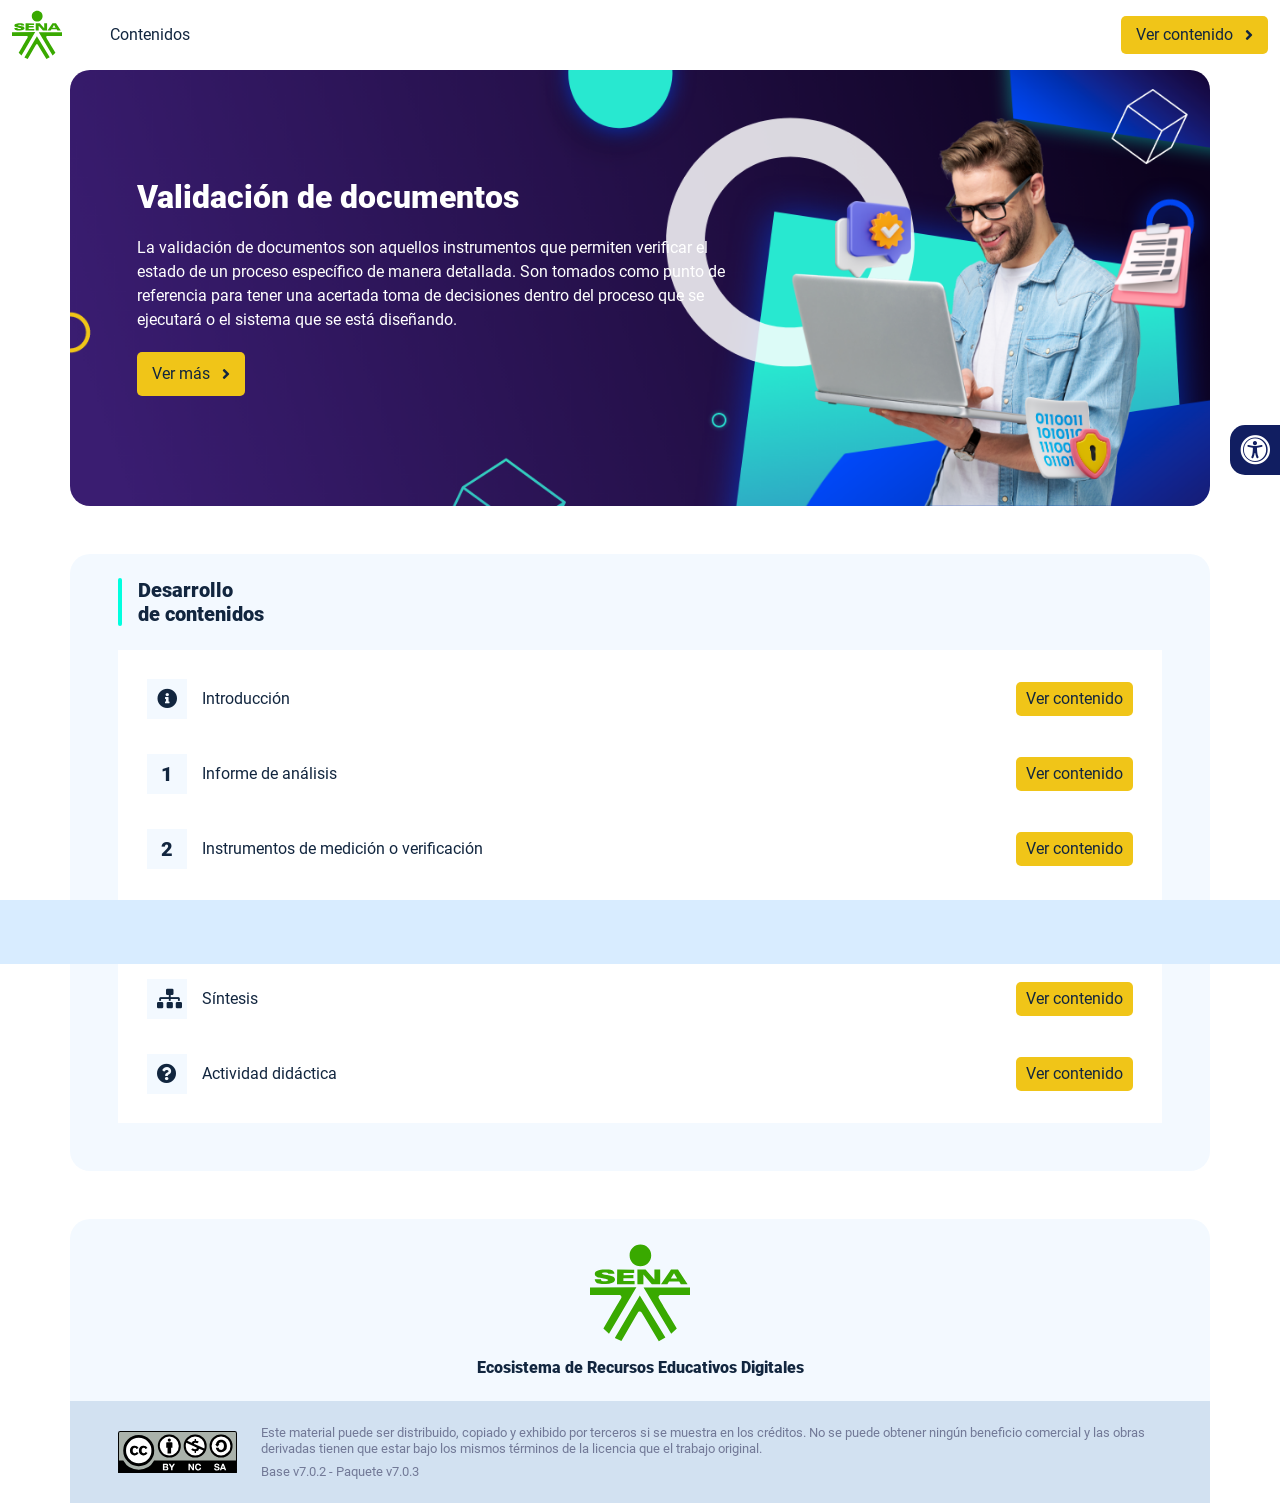
==== commit 9d3ed842: "new dist" ====
--- a/index.html
+++ b/index.html
@@ -1 +1 @@
-<!DOCTYPE html><html lang=""><head><meta charset="utf-8"><meta http-equiv="X-UA-Compatible" content="IE=edge"><meta name="viewport" content="width=device-width,initial-scale=1"><link rel="icon" href="favicon.ico"><title>Validación de documentos</title><link href="css/chunk-110f1f0b.52141945.css" rel="prefetch"><link href="css/chunk-179248a2.52141945.css" rel="prefetch"><link href="css/chunk-2a9fce91.52141945.css" rel="prefetch"><link href="css/chunk-515a8379.144fe8e0.css" rel="prefetch"><link href="css/chunk-59974754.a40274bd.css" rel="prefetch"><link href="css/chunk-5d1ce150.52141945.css" rel="prefetch"><link href="css/chunk-60cbc06b.09438581.css" rel="prefetch"><link href="css/chunk-623f2040.52141945.css" rel="prefetch"><link href="css/chunk-6a43ec24.52141945.css" rel="prefetch"><link href="css/chunk-6e1e538a.3ba0a060.css" rel="prefetch"><link href="css/chunk-6e613899.52141945.css" rel="prefetch"><link href="css/chunk-766a929b.3f6e7581.css" rel="prefetch"><link href="css/chunk-7794bb60.52141945.css" rel="prefetch"><link href="css/comple.cd8c6689.css" rel="prefetch"><link href="css/creditos.bc78b515.css" rel="prefetch"><link href="css/glosario.e41e9b6e.css" rel="prefetch"><link href="css/referencias.dacc3e1a.css" rel="prefetch"><link href="js/actividad.fa9bea2f.js" rel="prefetch"><link href="js/chunk-0206bfa0.07f4fcb8.js" rel="prefetch"><link href="js/chunk-110f1f0b.c729ecf3.js" rel="prefetch"><link href="js/chunk-13a6037e.725eca6a.js" rel="prefetch"><link href="js/chunk-179248a2.0882ec97.js" rel="prefetch"><link href="js/chunk-18f95272.bb47be6d.js" rel="prefetch"><link href="js/chunk-2a9fce91.79146cce.js" rel="prefetch"><link href="js/chunk-2c06842c.f5617033.js" rel="prefetch"><link href="js/chunk-2d0c5615.01eba69d.js" rel="prefetch"><link href="js/chunk-2d0e96ec.ec734bee.js" rel="prefetch"><link href="js/chunk-2d208d90.ab67193c.js" rel="prefetch"><link href="js/chunk-2d21d0e2.f77c22e4.js" rel="prefetch"><link href="js/chunk-2d22c123.c9115eca.js" rel="prefetch"><link href="js/chunk-2e80bb9a.b3e4ecbc.js" rel="prefetch"><link href="js/chunk-319206de.06f535cf.js" rel="prefetch"><link href="js/chunk-36769079.0093655a.js" rel="prefetch"><link href="js/chunk-4cdd78c0.b1eae698.js" rel="prefetch"><link href="js/chunk-515a8379.471b9110.js" rel="prefetch"><link href="js/chunk-53ccb27e.03f89fab.js" rel="prefetch"><link href="js/chunk-55d286b8.69a8245e.js" rel="prefetch"><link href="js/chunk-59974754.d7b5c639.js" rel="prefetch"><link href="js/chunk-5d1ce150.33dbeb12.js" rel="prefetch"><link href="js/chunk-60cbc06b.e7f70342.js" rel="prefetch"><link href="js/chunk-623f2040.f9fac6f0.js" rel="prefetch"><link href="js/chunk-659152b8.3f7b8817.js" rel="prefetch"><link href="js/chunk-6a43ec24.3e891bb4.js" rel="prefetch"><link href="js/chunk-6e1e538a.034b6f92.js" rel="prefetch"><link href="js/chunk-6e613899.2a976d39.js" rel="prefetch"><link href="js/chunk-766a929b.1ae4942d.js" rel="prefetch"><link href="js/chunk-7794bb60.f954ae38.js" rel="prefetch"><link href="js/chunk-c796899c.ed37a8e2.js" rel="prefetch"><link href="js/chunk-e8a7823a.c0dd9220.js" rel="prefetch"><link href="js/chunk-fde47172.7ec6a62b.js" rel="prefetch"><link href="js/comple.8ab99eb6.js" rel="prefetch"><link href="js/creditos.a69d078c.js" rel="prefetch"><link href="js/glosario.a23e8118.js" rel="prefetch"><link href="js/intro.e14681cc.js" rel="prefetch"><link href="js/referencias.05beec64.js" rel="prefetch"><link href="js/sintesis.1333b95c.js" rel="prefetch"><link href="js/tema1.e1e4ce11.js" rel="prefetch"><link href="js/tema2.371c2292.js" rel="prefetch"><link href="js/tema3.0d1e5748.js" rel="prefetch"><link href="css/app.4b2e5f5a.css" rel="preload" as="style"><link href="css/chunk-vendors.34ce7026.css" rel="preload" as="style"><link href="js/app.ff8d4a3c.js" rel="preload" as="script"><link href="js/chunk-vendors.ef4cf90d.js" rel="preload" as="script"><link href="css/chunk-vendors.34ce7026.css" rel="stylesheet"><link href="css/app.4b2e5f5a.css" rel="stylesheet"></head><body><noscript><strong>We're sorry but Validación de documentos doesn't work properly without JavaScript enabled. Please enable it to continue.</strong></noscript><div id="app"></div><script src="js/chunk-vendors.ef4cf90d.js"></script><script src="js/app.ff8d4a3c.js"></script></body></html>+<!DOCTYPE html><html lang=""><head><meta charset="utf-8"><meta http-equiv="X-UA-Compatible" content="IE=edge"><meta name="viewport" content="width=device-width,initial-scale=1"><link rel="icon" href="favicon.ico"><title>Validación de documentos</title><link href="css/chunk-110f1f0b.52141945.css" rel="prefetch"><link href="css/chunk-179248a2.52141945.css" rel="prefetch"><link href="css/chunk-2a9fce91.52141945.css" rel="prefetch"><link href="css/chunk-515a8379.144fe8e0.css" rel="prefetch"><link href="css/chunk-59974754.a40274bd.css" rel="prefetch"><link href="css/chunk-5d1ce150.52141945.css" rel="prefetch"><link href="css/chunk-60cbc06b.09438581.css" rel="prefetch"><link href="css/chunk-623f2040.52141945.css" rel="prefetch"><link href="css/chunk-6a43ec24.52141945.css" rel="prefetch"><link href="css/chunk-6e1e538a.3ba0a060.css" rel="prefetch"><link href="css/chunk-6e613899.52141945.css" rel="prefetch"><link href="css/chunk-766a929b.3f6e7581.css" rel="prefetch"><link href="css/chunk-7794bb60.52141945.css" rel="prefetch"><link href="css/chunk-96eb8d0e.5d347d38.css" rel="prefetch"><link href="css/comple.cd8c6689.css" rel="prefetch"><link href="css/creditos.bc78b515.css" rel="prefetch"><link href="css/glosario.e41e9b6e.css" rel="prefetch"><link href="css/referencias.dacc3e1a.css" rel="prefetch"><link href="js/actividad.a6023684.js" rel="prefetch"><link href="js/chunk-0206bfa0.3cf41946.js" rel="prefetch"><link href="js/chunk-110f1f0b.bdda873d.js" rel="prefetch"><link href="js/chunk-13a6037e.d0b941af.js" rel="prefetch"><link href="js/chunk-179248a2.a051ef04.js" rel="prefetch"><link href="js/chunk-18f95272.e3a9b9c6.js" rel="prefetch"><link href="js/chunk-2a9fce91.9c003830.js" rel="prefetch"><link href="js/chunk-2c06842c.6cbed805.js" rel="prefetch"><link href="js/chunk-2d0c5615.f5b7757d.js" rel="prefetch"><link href="js/chunk-2d0e96ec.c9cd3adc.js" rel="prefetch"><link href="js/chunk-2d208d90.e75034e0.js" rel="prefetch"><link href="js/chunk-2d21d0e2.d9d7470e.js" rel="prefetch"><link href="js/chunk-2d22c123.ad828582.js" rel="prefetch"><link href="js/chunk-2e80bb9a.b3236b6c.js" rel="prefetch"><link href="js/chunk-319206de.679a144d.js" rel="prefetch"><link href="js/chunk-36769079.dbfff6eb.js" rel="prefetch"><link href="js/chunk-4cdd78c0.478a40d0.js" rel="prefetch"><link href="js/chunk-515a8379.deaf7cef.js" rel="prefetch"><link href="js/chunk-53ccb27e.6fef23c6.js" rel="prefetch"><link href="js/chunk-55d286b8.a76bf47d.js" rel="prefetch"><link href="js/chunk-59974754.a47e8eb8.js" rel="prefetch"><link href="js/chunk-5d1ce150.369979ed.js" rel="prefetch"><link href="js/chunk-60cbc06b.a58c775c.js" rel="prefetch"><link href="js/chunk-623f2040.2a331514.js" rel="prefetch"><link href="js/chunk-659152b8.15a1f4eb.js" rel="prefetch"><link href="js/chunk-6a43ec24.88b8f836.js" rel="prefetch"><link href="js/chunk-6e1e538a.9a5cc943.js" rel="prefetch"><link href="js/chunk-6e613899.a428c559.js" rel="prefetch"><link href="js/chunk-766a929b.c7d32a38.js" rel="prefetch"><link href="js/chunk-7794bb60.f00412ff.js" rel="prefetch"><link href="js/chunk-96eb8d0e.f901bd96.js" rel="prefetch"><link href="js/chunk-c796899c.78e1e089.js" rel="prefetch"><link href="js/chunk-e8a7823a.0bfadb20.js" rel="prefetch"><link href="js/chunk-fde47172.466be8d2.js" rel="prefetch"><link href="js/comple.6e9b538c.js" rel="prefetch"><link href="js/creditos.7c7a0810.js" rel="prefetch"><link href="js/glosario.5f656f67.js" rel="prefetch"><link href="js/intro.f2c91f94.js" rel="prefetch"><link href="js/referencias.d72283e7.js" rel="prefetch"><link href="js/sintesis.336150de.js" rel="prefetch"><link href="js/tema1.1af15e43.js" rel="prefetch"><link href="js/tema2.d2ec0854.js" rel="prefetch"><link href="js/tema3.17c729b4.js" rel="prefetch"><link href="css/app.bc1de12d.css" rel="preload" as="style"><link href="css/chunk-vendors.34ce7026.css" rel="preload" as="style"><link href="js/app.b85981f0.js" rel="preload" as="script"><link href="js/chunk-vendors.846b5773.js" rel="preload" as="script"><link href="css/chunk-vendors.34ce7026.css" rel="stylesheet"><link href="css/app.bc1de12d.css" rel="stylesheet"></head><body><noscript><strong>We're sorry but Validación de documentos doesn't work properly without JavaScript enabled. Please enable it to continue.</strong></noscript><div id="app"></div><script src="js/chunk-vendors.846b5773.js"></script><script src="js/app.b85981f0.js"></script></body></html>
--- a/css/chunk-96eb8d0e.5d347d38.css
+++ b/css/chunk-96eb8d0e.5d347d38.css
@@ -0,0 +1 @@
+.actividad[data-v-1a0d89d0]{background-color:#f2f2f2}img[data-v-1a0d89d0]{width:auto;height:auto;display:block;margin:auto}.tarjeta--pregunta[data-v-1a0d89d0]{background:#dce4eb}.tarjeta-respuesta[data-v-1a0d89d0]{border:2px solid transparent;cursor:pointer;transition:border-color .2s}.tarjeta-respuesta[data-v-1a0d89d0]:hover{border-color:#556a82}.tarjeta-respuesta:hover .tarjeta-respuesta__icon[data-v-1a0d89d0]:not(.tarjeta-respuesta__icon--correcto):not(.tarjeta-respuesta__icon--incorrecto){background-image:url(../img/vacio-hover.93a4e964.svg)}.tarjeta-respuesta--correcta[data-v-1a0d89d0]{border-color:#61ca92;background-color:#ebfff0}.tarjeta-respuesta--correcta[data-v-1a0d89d0]:hover{border-color:#61ca92}.tarjeta-respuesta--incorrecta[data-v-1a0d89d0]{border-color:#ff6b6b;background-color:#ffedec}.tarjeta-respuesta--incorrecta[data-v-1a0d89d0]:hover{border-color:#ff6b6b}.tarjeta-respuesta--disabled[data-v-1a0d89d0]{cursor:not-allowed;pointer-events:none}.tarjeta-respuesta__icon[data-v-1a0d89d0]{width:32px;height:32px;position:relative;background-image:url(../img/vacio.50c4f935.svg)}.tarjeta-respuesta__icon[data-v-1a0d89d0]:hover{background-image:url(../img/vacio-hover.93a4e964.svg)}.tarjeta-respuesta__icon--correcto[data-v-1a0d89d0]{background-image:url(../img/correcto.02ee766f.svg)}.tarjeta-respuesta__icon--incorrecto[data-v-1a0d89d0]{background-image:url(../img/incorrecto.685f2c72.svg)}.actividad[data-v-0dcb5922]{background-color:#f2f2f2}.tarjeta-avance[data-v-0dcb5922]{background-color:#dce4eb;border-bottom-right-radius:10px;border-bottom-left-radius:10px;overflow:hidden}@media (max-width:560px){.tarjeta-avance[data-v-0dcb5922]{padding-left:.85rem!important}}.tarjeta-avance .boton[data-v-0dcb5922]{border-radius:0}.tarjeta-avance .boton--disabled[data-v-0dcb5922]{opacity:.5;pointer-events:none}.tarjeta-avance__barra-container[data-v-0dcb5922]{background-color:#b4cce3;border-radius:8px;height:16px;overflow:hidden}.tarjeta-avance__barra-container .tarjeta-avance__barra[data-v-0dcb5922]{background-color:#2c70ab;height:100%;border-radius:8px;width:0;transition:width .5s}.actividad[data-v-3ad1e69e]{background-color:#f2f2f2}.resultados__icono[data-v-3ad1e69e]{width:150px;height:150px;background-size:cover;background-repeat:no-repeat}.resultados__icono--correcto[data-v-3ad1e69e]{background-image:url(../img/correcto.02ee766f.svg)}.resultados__icono--incorrecto[data-v-3ad1e69e]{background-image:url(../img/incorrecto.685f2c72.svg)}@media (max-width:560px){.resultados__icono[data-v-3ad1e69e]{width:80px;height:80px}}.circle-container[data-v-3ad1e69e]{width:150px;height:150px;position:relative;display:flex;justify-content:center;align-items:center}.circle[data-v-3ad1e69e]{transform:rotate(0deg);width:100%;height:100%}.circle-bg[data-v-3ad1e69e]{fill:none;stroke:#eee;stroke-width:3.8}.circle-progress[data-v-3ad1e69e]{fill:none;stroke:url(#progressGradient);stroke-width:3.8;stroke-linecap:round;transition:stroke-dasharray .1s}.percentage-text[data-v-3ad1e69e]{position:absolute;font-size:1.5rem;font-weight:700;color:#666}.actividad[data-v-f2aaf564]{background-color:#f2f2f2}.boton--disabled[data-v-f2aaf564]{opacity:.5;pointer-events:none}.tarjeta--lightest-gray[data-v-f2aaf564]{border:3px solid #dce4eb}
--- a/css/app.bc1de12d.css
+++ b/css/app.bc1de12d.css
@@ -0,0 +1 @@
+*{box-sizing:inherit}:after,:before{box-sizing:inherit}html{height:100%;line-height:1.15;box-sizing:border-box;-webkit-font-smoothing:antialiased;-moz-osx-font-smoothing:grayscale;-webkit-text-size-adjust:100%;-ms-text-size-adjust:100%;text-rendering:optimizeLegibility}a,abbr,acronym,address,applet,article,aside,audio,b,big,blockquote,body,canvas,caption,center,cite,code,dd,del,details,dfn,div,dl,dt,em,embed,fieldset,figcaption,figure,footer,form,h1,h2,h3,h4,h5,h6,header,hgroup,html,i,iframe,img,ins,kbd,label,legend,li,mark,menu,nav,object,ol,output,p,pre,q,ruby,s,samp,section,small,span,strike,strong,sub,summary,sup,table,tbody,td,tfoot,th,thead,time,tr,tt,u,ul,var,video{margin:0;padding:0;border:0;outline:0;background:transparent;vertical-align:baseline}article,aside,details,figcaption,figure,footer,header,main,menu,nav,section,summary{display:block}[hidden],template{display:none}hr{box-sizing:content-box;height:0;border-bottom:1px solid #e8e8e8;border-left:0;border-right:0;border-top:0;margin:1.5em 0;overflow:visible}[hidden]{display:none}a{font-family:Roboto,sans-serif;font-size:1em;font-weight:400;text-decoration:none;color:#12263f;background-color:transparent;transition:all .15s ease-in-out;-webkit-text-decoration-skip:objects}a:active,a:hover{outline-width:0}a:active,a:focus,a:hover{color:#000}[type=button],[type=reset],[type=submit],button{-moz-appearance:none;appearance:none;cursor:pointer;display:inline-block;vertical-align:middle;border:0;border-radius:5px;color:#12263f;background-color:#f0c518;font-family:Roboto,sans-serif;font-weight:400;font-size:1em;-webkit-font-smoothing:antialiased;line-height:1em;white-space:nowrap;text-decoration:none;text-transform:none;padding:.75em 1.5em;margin:0;-moz-user-select:none;user-select:none;overflow:visible;transition:background-color .15s ease-in-out}[type=button]:focus,[type=button]:hover,[type=reset]:focus,[type=reset]:hover,[type=submit]:focus,[type=submit]:hover,button:focus,button:hover{background-color:#f0c518;color:#12263f}[type=button]:disabled,[type=reset]:disabled,[type=submit]:disabled,button:disabled{cursor:not-allowed;opacity:.5}[type=button]:disabled:hover,[type=reset]:disabled:hover,[type=submit]:disabled:hover,button:disabled:hover{background-color:#f0c518}input,select,textarea{margin:0;display:block;font-family:Roboto,sans-serif;font-size:16px}input{overflow:visible}[type=color],[type=date],[type=datetime-local],[type=datetime],[type=email],[type=month],[type=number],[type=password],[type=search],[type=tel],[type=text],[type=time],[type=url],[type=week],input:not([type]),select,select[multiple],textarea{background-color:#fff;border:1px solid #e8e8e8;border-radius:5px;box-shadow:inset 0 1px 3px rgba(0,0,0,.06);box-sizing:inherit;margin-bottom:.75em;padding:.5em;transition:border-color .15s ease-in-out;width:100%}[type=color]:hover,[type=date]:hover,[type=datetime-local]:hover,[type=datetime]:hover,[type=email]:hover,[type=month]:hover,[type=number]:hover,[type=password]:hover,[type=search]:hover,[type=tel]:hover,[type=text]:hover,[type=time]:hover,[type=url]:hover,[type=week]:hover,input:not([type]):hover,select:hover,select[multiple]:hover,textarea:hover{border-color:shade(#e8e8e8,20%)}[type=color]:focus,[type=date]:focus,[type=datetime-local]:focus,[type=datetime]:focus,[type=email]:focus,[type=month]:focus,[type=number]:focus,[type=password]:focus,[type=search]:focus,[type=tel]:focus,[type=text]:focus,[type=time]:focus,[type=url]:focus,[type=week]:focus,input:not([type]):focus,select:focus,select[multiple]:focus,textarea:focus{border-color:#00ffdf;box-shadow:inset 0 1px 3px rgba(0,0,0,.06),0 0 5px rgba(48,24,93,.7);outline:none}[type=color]:disabled,[type=date]:disabled,[type=datetime-local]:disabled,[type=datetime]:disabled,[type=email]:disabled,[type=month]:disabled,[type=number]:disabled,[type=password]:disabled,[type=search]:disabled,[type=tel]:disabled,[type=text]:disabled,[type=time]:disabled,[type=url]:disabled,[type=week]:disabled,input:not([type]):disabled,select:disabled,select[multiple]:disabled,textarea:disabled{background-color:shade(#fff,5%);cursor:not-allowed}[type=color]:disabled:hover,[type=date]:disabled:hover,[type=datetime-local]:disabled:hover,[type=datetime]:disabled:hover,[type=email]:disabled:hover,[type=month]:disabled:hover,[type=number]:disabled:hover,[type=password]:disabled:hover,[type=search]:disabled:hover,[type=tel]:disabled:hover,[type=text]:disabled:hover,[type=time]:disabled:hover,[type=url]:disabled:hover,[type=week]:disabled:hover,input:not([type]):disabled:hover,select:disabled:hover,select[multiple]:disabled:hover,textarea:disabled:hover{border:1px solid #e8e8e8}select{text-transform:none;max-width:100%;border-radius:5px}::-webkit-file-upload-button{background-color:#f0c518;border:none;cursor:pointer;color:#12263f;border-radius:5px;padding:.75em 1.5em}::-webkit-file-upload-button:hover{background-color:#f0c518}optgroup{font-weight:700}fieldset{border:1px solid #e8e8e8;background-color:transparent;padding:1.5em;-webkit-margin-start:0;-webkit-margin-end:0;-webkit-padding-before:1.5em;-webkit-padding-start:1.5em;-webkit-padding-end:1.5em;-webkit-padding-after:1.5em}legend{box-sizing:border-box;color:inherit;display:table;max-width:100%;padding:0;white-space:normal;font-weight:600;-webkit-padding-start:0;-webkit-padding-end:0}label,legend{margin-bottom:.375em}label{display:block;font-size:1em;font-family:Roboto,sans-serif;font-weight:900}textarea{overflow:auto;resize:vertical}[type=checkbox],[type=radio]{box-sizing:border-box;padding:0;display:inline;margin-right:.375em}[type=number]::-webkit-inner-spin-button,[type=number]::-webkit-outer-spin-button{height:auto}[type=search]{-webkit-appearance:textfield;outline-offset:-2px}[type=search]::-webkit-search-cancel-button,[type=search]::-webkit-search-decoration{-webkit-appearance:none;-moz-appearance:none}::-moz-placeholder{color:#999}::placeholder{color:#999}::-webkit-file-upload-button{-webkit-appearance:button;-moz-appearance:button;font:inherit}[type=file]{margin-bottom:.75em;width:100%}[type=button],[type=reset],[type=submit],button{-webkit-appearance:button}[type=button]::-moz-focus-inner,[type=reset]::-moz-focus-inner,[type=submit]::-moz-focus-inner,button::-moz-focus-inner{border-style:none;padding:0}[type=button]:-moz-focusring,[type=reset]:-moz-focusring,[type=submit]:-moz-focusring,button:-moz-focusring{outline:1px dotted ButtonText}progress{vertical-align:baseline}ol,ul{list-style:none;margin-bottom:1em}dt{font-weight:700}figure,img,picture,svg{margin:0;width:100%;max-width:100%}figcaption{display:block;background-color:#e8e8e8;padding:.75em 1.5em;font-size:.8em;font-weight:700}img,svg{display:block;border-style:none}svg:not(:root){overflow:hidden}audio,canvas,progress,video{display:inline-block}audio:not([controls]){display:none;height:0}template{display:none}table{border-collapse:collapse;border-spacing:0;table-layout:fixed;width:100%}td,th,tr{vertical-align:middle}td,th{border:1px solid #e8e8e8;padding:.75em}th{font-size:.875em;line-height:1.2}td{line-height:1.5}body{font-size:16px;font-weight:400;line-height:1.5}body,h1,h2,h3,h4,h5,h6{color:#12263f;font-family:Roboto,sans-serif}h1,h2,h3,h4,h5,h6{font-weight:900;line-height:1.2;margin:0 0 .75em}h1{font-size:2em}h2{font-size:1.5em}h3{font-size:1.25em}h4{font-size:1.125em}h5{font-size:1em}h6{font-size:.875em}p{font-family:Roboto,sans-serif;font-size:1em;font-weight:400;line-height:1.5;color:#12263f;margin-bottom:1em}b,strong{font-weight:700}dfn,em,i{font-style:italic}br{line-height:2em}u{text-decoration:underline}code,kbd,pre,samp{color:#727997;font-family:Lucida Console,Courier New,monospace;font-size:1em}sub,sup{font-size:75%;line-height:0;position:relative;vertical-align:baseline}sub{bottom:-.25em}sup{top:-.5em}small{font-size:80%}mark{background-color:#ffeb3b;color:#000}abbr[title]{border-bottom:none;text-decoration:underline;text-decoration:underline dotted}blockquote,q{quotes:none}::selection{background:#2196f3!important;color:#fff!important;text-shadow:none}::-moz-selection{background:#2196f3!important;color:#fff!important;text-shadow:none}img::selection{background:transparent}img::-moz-selection{background:transparent}body{-webkit-tap-highlight-color:#2196F3!important}details,menu{display:block}summary{display:list-item}@media print{*{background:transparent!important;color:#000!important;box-shadow:none!important;text-shadow:none!important}:after,:before,:first-letter,:first-line{background:transparent!important;color:#000!important;box-shadow:none!important;text-shadow:none!important}a,a:visited{text-decoration:underline}a[href]:after{content:" (" attr(href) ")"}a abbr[title]:after{content:" (" attr(title) ")"}a[href^="#"]:after,a[href^="javascript:"]:after{content:""}blockquote,pre{border:1px solid #999;page-break-inside:avoid}thead{display:table-header-group}img,tr{page-break-inside:avoid}img{max-width:100%!important}h2,h3,p{orphans:3;widows:3}h2,h3{page-break-after:avoid}}[data-aos][data-aos][data-aos-duration="50"],body[data-aos-duration="50"] [data-aos]{transition-duration:50ms}[data-aos][data-aos][data-aos-delay="50"],body[data-aos-delay="50"] [data-aos]{transition-delay:0s}[data-aos][data-aos][data-aos-delay="50"].aos-animate,body[data-aos-delay="50"] [data-aos].aos-animate{transition-delay:50ms}[data-aos][data-aos][data-aos-duration="100"],body[data-aos-duration="100"] [data-aos]{transition-duration:.1s}[data-aos][data-aos][data-aos-delay="100"],body[data-aos-delay="100"] [data-aos]{transition-delay:0s}[data-aos][data-aos][data-aos-delay="100"].aos-animate,body[data-aos-delay="100"] [data-aos].aos-animate{transition-delay:.1s}[data-aos][data-aos][data-aos-duration="150"],body[data-aos-duration="150"] [data-aos]{transition-duration:.15s}[data-aos][data-aos][data-aos-delay="150"],body[data-aos-delay="150"] [data-aos]{transition-delay:0s}[data-aos][data-aos][data-aos-delay="150"].aos-animate,body[data-aos-delay="150"] [data-aos].aos-animate{transition-delay:.15s}[data-aos][data-aos][data-aos-duration="200"],body[data-aos-duration="200"] [data-aos]{transition-duration:.2s}[data-aos][data-aos][data-aos-delay="200"],body[data-aos-delay="200"] [data-aos]{transition-delay:0s}[data-aos][data-aos][data-aos-delay="200"].aos-animate,body[data-aos-delay="200"] [data-aos].aos-animate{transition-delay:.2s}[data-aos][data-aos][data-aos-duration="250"],body[data-aos-duration="250"] [data-aos]{transition-duration:.25s}[data-aos][data-aos][data-aos-delay="250"],body[data-aos-delay="250"] [data-aos]{transition-delay:0s}[data-aos][data-aos][data-aos-delay="250"].aos-animate,body[data-aos-delay="250"] [data-aos].aos-animate{transition-delay:.25s}[data-aos][data-aos][data-aos-duration="300"],body[data-aos-duration="300"] [data-aos]{transition-duration:.3s}[data-aos][data-aos][data-aos-delay="300"],body[data-aos-delay="300"] [data-aos]{transition-delay:0s}[data-aos][data-aos][data-aos-delay="300"].aos-animate,body[data-aos-delay="300"] [data-aos].aos-animate{transition-delay:.3s}[data-aos][data-aos][data-aos-duration="350"],body[data-aos-duration="350"] [data-aos]{transition-duration:.35s}[data-aos][data-aos][data-aos-delay="350"],body[data-aos-delay="350"] [data-aos]{transition-delay:0s}[data-aos][data-aos][data-aos-delay="350"].aos-animate,body[data-aos-delay="350"] [data-aos].aos-animate{transition-delay:.35s}[data-aos][data-aos][data-aos-duration="400"],body[data-aos-duration="400"] [data-aos]{transition-duration:.4s}[data-aos][data-aos][data-aos-delay="400"],body[data-aos-delay="400"] [data-aos]{transition-delay:0s}[data-aos][data-aos][data-aos-delay="400"].aos-animate,body[data-aos-delay="400"] [data-aos].aos-animate{transition-delay:.4s}[data-aos][data-aos][data-aos-duration="450"],body[data-aos-duration="450"] [data-aos]{transition-duration:.45s}[data-aos][data-aos][data-aos-delay="450"],body[data-aos-delay="450"] [data-aos]{transition-delay:0s}[data-aos][data-aos][data-aos-delay="450"].aos-animate,body[data-aos-delay="450"] [data-aos].aos-animate{transition-delay:.45s}[data-aos][data-aos][data-aos-duration="500"],body[data-aos-duration="500"] [data-aos]{transition-duration:.5s}[data-aos][data-aos][data-aos-delay="500"],body[data-aos-delay="500"] [data-aos]{transition-delay:0s}[data-aos][data-aos][data-aos-delay="500"].aos-animate,body[data-aos-delay="500"] [data-aos].aos-animate{transition-delay:.5s}[data-aos][data-aos][data-aos-duration="550"],body[data-aos-duration="550"] [data-aos]{transition-duration:.55s}[data-aos][data-aos][data-aos-delay="550"],body[data-aos-delay="550"] [data-aos]{transition-delay:0s}[data-aos][data-aos][data-aos-delay="550"].aos-animate,body[data-aos-delay="550"] [data-aos].aos-animate{transition-delay:.55s}[data-aos][data-aos][data-aos-duration="600"],body[data-aos-duration="600"] [data-aos]{transition-duration:.6s}[data-aos][data-aos][data-aos-delay="600"],body[data-aos-delay="600"] [data-aos]{transition-delay:0s}[data-aos][data-aos][data-aos-delay="600"].aos-animate,body[data-aos-delay="600"] [data-aos].aos-animate{transition-delay:.6s}[data-aos][data-aos][data-aos-duration="650"],body[data-aos-duration="650"] [data-aos]{transition-duration:.65s}[data-aos][data-aos][data-aos-delay="650"],body[data-aos-delay="650"] [data-aos]{transition-delay:0s}[data-aos][data-aos][data-aos-delay="650"].aos-animate,body[data-aos-delay="650"] [data-aos].aos-animate{transition-delay:.65s}[data-aos][data-aos][data-aos-duration="700"],body[data-aos-duration="700"] [data-aos]{transition-duration:.7s}[data-aos][data-aos][data-aos-delay="700"],body[data-aos-delay="700"] [data-aos]{transition-delay:0s}[data-aos][data-aos][data-aos-delay="700"].aos-animate,body[data-aos-delay="700"] [data-aos].aos-animate{transition-delay:.7s}[data-aos][data-aos][data-aos-duration="750"],body[data-aos-duration="750"] [data-aos]{transition-duration:.75s}[data-aos][data-aos][data-aos-delay="750"],body[data-aos-delay="750"] [data-aos]{transition-delay:0s}[data-aos][data-aos][data-aos-delay="750"].aos-animate,body[data-aos-delay="750"] [data-aos].aos-animate{transition-delay:.75s}[data-aos][data-aos][data-aos-duration="800"],body[data-aos-duration="800"] [data-aos]{transition-duration:.8s}[data-aos][data-aos][data-aos-delay="800"],body[data-aos-delay="800"] [data-aos]{transition-delay:0s}[data-aos][data-aos][data-aos-delay="800"].aos-animate,body[data-aos-delay="800"] [data-aos].aos-animate{transition-delay:.8s}[data-aos][data-aos][data-aos-duration="850"],body[data-aos-duration="850"] [data-aos]{transition-duration:.85s}[data-aos][data-aos][data-aos-delay="850"],body[data-aos-delay="850"] [data-aos]{transition-delay:0s}[data-aos][data-aos][data-aos-delay="850"].aos-animate,body[data-aos-delay="850"] [data-aos].aos-animate{transition-delay:.85s}[data-aos][data-aos][data-aos-duration="900"],body[data-aos-duration="900"] [data-aos]{transition-duration:.9s}[data-aos][data-aos][data-aos-delay="900"],body[data-aos-delay="900"] [data-aos]{transition-delay:0s}[data-aos][data-aos][data-aos-delay="900"].aos-animate,body[data-aos-delay="900"] [data-aos].aos-animate{transition-delay:.9s}[data-aos][data-aos][data-aos-duration="950"],body[data-aos-duration="950"] [data-aos]{transition-duration:.95s}[data-aos][data-aos][data-aos-delay="950"],body[data-aos-delay="950"] [data-aos]{transition-delay:0s}[data-aos][data-aos][data-aos-delay="950"].aos-animate,body[data-aos-delay="950"] [data-aos].aos-animate{transition-delay:.95s}[data-aos][data-aos][data-aos-duration="1000"],body[data-aos-duration="1000"] [data-aos]{transition-duration:1s}[data-aos][data-aos][data-aos-delay="1000"],body[data-aos-delay="1000"] [data-aos]{transition-delay:0s}[data-aos][data-aos][data-aos-delay="1000"].aos-animate,body[data-aos-delay="1000"] [data-aos].aos-animate{transition-delay:1s}[data-aos][data-aos][data-aos-duration="1050"],body[data-aos-duration="1050"] [data-aos]{transition-duration:1.05s}[data-aos][data-aos][data-aos-delay="1050"],body[data-aos-delay="1050"] [data-aos]{transition-delay:0s}[data-aos][data-aos][data-aos-delay="1050"].aos-animate,body[data-aos-delay="1050"] [data-aos].aos-animate{transition-delay:1.05s}[data-aos][data-aos][data-aos-duration="1100"],body[data-aos-duration="1100"] [data-aos]{transition-duration:1.1s}[data-aos][data-aos][data-aos-delay="1100"],body[data-aos-delay="1100"] [data-aos]{transition-delay:0s}[data-aos][data-aos][data-aos-delay="1100"].aos-animate,body[data-aos-delay="1100"] [data-aos].aos-animate{transition-delay:1.1s}[data-aos][data-aos][data-aos-duration="1150"],body[data-aos-duration="1150"] [data-aos]{transition-duration:1.15s}[data-aos][data-aos][data-aos-delay="1150"],body[data-aos-delay="1150"] [data-aos]{transition-delay:0s}[data-aos][data-aos][data-aos-delay="1150"].aos-animate,body[data-aos-delay="1150"] [data-aos].aos-animate{transition-delay:1.15s}[data-aos][data-aos][data-aos-duration="1200"],body[data-aos-duration="1200"] [data-aos]{transition-duration:1.2s}[data-aos][data-aos][data-aos-delay="1200"],body[data-aos-delay="1200"] [data-aos]{transition-delay:0s}[data-aos][data-aos][data-aos-delay="1200"].aos-animate,body[data-aos-delay="1200"] [data-aos].aos-animate{transition-delay:1.2s}[data-aos][data-aos][data-aos-duration="1250"],body[data-aos-duration="1250"] [data-aos]{transition-duration:1.25s}[data-aos][data-aos][data-aos-delay="1250"],body[data-aos-delay="1250"] [data-aos]{transition-delay:0s}[data-aos][data-aos][data-aos-delay="1250"].aos-animate,body[data-aos-delay="1250"] [data-aos].aos-animate{transition-delay:1.25s}[data-aos][data-aos][data-aos-duration="1300"],body[data-aos-duration="1300"] [data-aos]{transition-duration:1.3s}[data-aos][data-aos][data-aos-delay="1300"],body[data-aos-delay="1300"] [data-aos]{transition-delay:0s}[data-aos][data-aos][data-aos-delay="1300"].aos-animate,body[data-aos-delay="1300"] [data-aos].aos-animate{transition-delay:1.3s}[data-aos][data-aos][data-aos-duration="1350"],body[data-aos-duration="1350"] [data-aos]{transition-duration:1.35s}[data-aos][data-aos][data-aos-delay="1350"],body[data-aos-delay="1350"] [data-aos]{transition-delay:0s}[data-aos][data-aos][data-aos-delay="1350"].aos-animate,body[data-aos-delay="1350"] [data-aos].aos-animate{transition-delay:1.35s}[data-aos][data-aos][data-aos-duration="1400"],body[data-aos-duration="1400"] [data-aos]{transition-duration:1.4s}[data-aos][data-aos][data-aos-delay="1400"],body[data-aos-delay="1400"] [data-aos]{transition-delay:0s}[data-aos][data-aos][data-aos-delay="1400"].aos-animate,body[data-aos-delay="1400"] [data-aos].aos-animate{transition-delay:1.4s}[data-aos][data-aos][data-aos-duration="1450"],body[data-aos-duration="1450"] [data-aos]{transition-duration:1.45s}[data-aos][data-aos][data-aos-delay="1450"],body[data-aos-delay="1450"] [data-aos]{transition-delay:0s}[data-aos][data-aos][data-aos-delay="1450"].aos-animate,body[data-aos-delay="1450"] [data-aos].aos-animate{transition-delay:1.45s}[data-aos][data-aos][data-aos-duration="1500"],body[data-aos-duration="1500"] [data-aos]{transition-duration:1.5s}[data-aos][data-aos][data-aos-delay="1500"],body[data-aos-delay="1500"] [data-aos]{transition-delay:0s}[data-aos][data-aos][data-aos-delay="1500"].aos-animate,body[data-aos-delay="1500"] [data-aos].aos-animate{transition-delay:1.5s}[data-aos][data-aos][data-aos-duration="1550"],body[data-aos-duration="1550"] [data-aos]{transition-duration:1.55s}[data-aos][data-aos][data-aos-delay="1550"],body[data-aos-delay="1550"] [data-aos]{transition-delay:0s}[data-aos][data-aos][data-aos-delay="1550"].aos-animate,body[data-aos-delay="1550"] [data-aos].aos-animate{transition-delay:1.55s}[data-aos][data-aos][data-aos-duration="1600"],body[data-aos-duration="1600"] [data-aos]{transition-duration:1.6s}[data-aos][data-aos][data-aos-delay="1600"],body[data-aos-delay="1600"] [data-aos]{transition-delay:0s}[data-aos][data-aos][data-aos-delay="1600"].aos-animate,body[data-aos-delay="1600"] [data-aos].aos-animate{transition-delay:1.6s}[data-aos][data-aos][data-aos-duration="1650"],body[data-aos-duration="1650"] [data-aos]{transition-duration:1.65s}[data-aos][data-aos][data-aos-delay="1650"],body[data-aos-delay="1650"] [data-aos]{transition-delay:0s}[data-aos][data-aos][data-aos-delay="1650"].aos-animate,body[data-aos-delay="1650"] [data-aos].aos-animate{transition-delay:1.65s}[data-aos][data-aos][data-aos-duration="1700"],body[data-aos-duration="1700"] [data-aos]{transition-duration:1.7s}[data-aos][data-aos][data-aos-delay="1700"],body[data-aos-delay="1700"] [data-aos]{transition-delay:0s}[data-aos][data-aos][data-aos-delay="1700"].aos-animate,body[data-aos-delay="1700"] [data-aos].aos-animate{transition-delay:1.7s}[data-aos][data-aos][data-aos-duration="1750"],body[data-aos-duration="1750"] [data-aos]{transition-duration:1.75s}[data-aos][data-aos][data-aos-delay="1750"],body[data-aos-delay="1750"] [data-aos]{transition-delay:0s}[data-aos][data-aos][data-aos-delay="1750"].aos-animate,body[data-aos-delay="1750"] [data-aos].aos-animate{transition-delay:1.75s}[data-aos][data-aos][data-aos-duration="1800"],body[data-aos-duration="1800"] [data-aos]{transition-duration:1.8s}[data-aos][data-aos][data-aos-delay="1800"],body[data-aos-delay="1800"] [data-aos]{transition-delay:0s}[data-aos][data-aos][data-aos-delay="1800"].aos-animate,body[data-aos-delay="1800"] [data-aos].aos-animate{transition-delay:1.8s}[data-aos][data-aos][data-aos-duration="1850"],body[data-aos-duration="1850"] [data-aos]{transition-duration:1.85s}[data-aos][data-aos][data-aos-delay="1850"],body[data-aos-delay="1850"] [data-aos]{transition-delay:0s}[data-aos][data-aos][data-aos-delay="1850"].aos-animate,body[data-aos-delay="1850"] [data-aos].aos-animate{transition-delay:1.85s}[data-aos][data-aos][data-aos-duration="1900"],body[data-aos-duration="1900"] [data-aos]{transition-duration:1.9s}[data-aos][data-aos][data-aos-delay="1900"],body[data-aos-delay="1900"] [data-aos]{transition-delay:0s}[data-aos][data-aos][data-aos-delay="1900"].aos-animate,body[data-aos-delay="1900"] [data-aos].aos-animate{transition-delay:1.9s}[data-aos][data-aos][data-aos-duration="1950"],body[data-aos-duration="1950"] [data-aos]{transition-duration:1.95s}[data-aos][data-aos][data-aos-delay="1950"],body[data-aos-delay="1950"] [data-aos]{transition-delay:0s}[data-aos][data-aos][data-aos-delay="1950"].aos-animate,body[data-aos-delay="1950"] [data-aos].aos-animate{transition-delay:1.95s}[data-aos][data-aos][data-aos-duration="2000"],body[data-aos-duration="2000"] [data-aos]{transition-duration:2s}[data-aos][data-aos][data-aos-delay="2000"],body[data-aos-delay="2000"] [data-aos]{transition-delay:0s}[data-aos][data-aos][data-aos-delay="2000"].aos-animate,body[data-aos-delay="2000"] [data-aos].aos-animate{transition-delay:2s}[data-aos][data-aos][data-aos-duration="2050"],body[data-aos-duration="2050"] [data-aos]{transition-duration:2.05s}[data-aos][data-aos][data-aos-delay="2050"],body[data-aos-delay="2050"] [data-aos]{transition-delay:0s}[data-aos][data-aos][data-aos-delay="2050"].aos-animate,body[data-aos-delay="2050"] [data-aos].aos-animate{transition-delay:2.05s}[data-aos][data-aos][data-aos-duration="2100"],body[data-aos-duration="2100"] [data-aos]{transition-duration:2.1s}[data-aos][data-aos][data-aos-delay="2100"],body[data-aos-delay="2100"] [data-aos]{transition-delay:0s}[data-aos][data-aos][data-aos-delay="2100"].aos-animate,body[data-aos-delay="2100"] [data-aos].aos-animate{transition-delay:2.1s}[data-aos][data-aos][data-aos-duration="2150"],body[data-aos-duration="2150"] [data-aos]{transition-duration:2.15s}[data-aos][data-aos][data-aos-delay="2150"],body[data-aos-delay="2150"] [data-aos]{transition-delay:0s}[data-aos][data-aos][data-aos-delay="2150"].aos-animate,body[data-aos-delay="2150"] [data-aos].aos-animate{transition-delay:2.15s}[data-aos][data-aos][data-aos-duration="2200"],body[data-aos-duration="2200"] [data-aos]{transition-duration:2.2s}[data-aos][data-aos][data-aos-delay="2200"],body[data-aos-delay="2200"] [data-aos]{transition-delay:0s}[data-aos][data-aos][data-aos-delay="2200"].aos-animate,body[data-aos-delay="2200"] [data-aos].aos-animate{transition-delay:2.2s}[data-aos][data-aos][data-aos-duration="2250"],body[data-aos-duration="2250"] [data-aos]{transition-duration:2.25s}[data-aos][data-aos][data-aos-delay="2250"],body[data-aos-delay="2250"] [data-aos]{transition-delay:0s}[data-aos][data-aos][data-aos-delay="2250"].aos-animate,body[data-aos-delay="2250"] [data-aos].aos-animate{transition-delay:2.25s}[data-aos][data-aos][data-aos-duration="2300"],body[data-aos-duration="2300"] [data-aos]{transition-duration:2.3s}[data-aos][data-aos][data-aos-delay="2300"],body[data-aos-delay="2300"] [data-aos]{transition-delay:0s}[data-aos][data-aos][data-aos-delay="2300"].aos-animate,body[data-aos-delay="2300"] [data-aos].aos-animate{transition-delay:2.3s}[data-aos][data-aos][data-aos-duration="2350"],body[data-aos-duration="2350"] [data-aos]{transition-duration:2.35s}[data-aos][data-aos][data-aos-delay="2350"],body[data-aos-delay="2350"] [data-aos]{transition-delay:0s}[data-aos][data-aos][data-aos-delay="2350"].aos-animate,body[data-aos-delay="2350"] [data-aos].aos-animate{transition-delay:2.35s}[data-aos][data-aos][data-aos-duration="2400"],body[data-aos-duration="2400"] [data-aos]{transition-duration:2.4s}[data-aos][data-aos][data-aos-delay="2400"],body[data-aos-delay="2400"] [data-aos]{transition-delay:0s}[data-aos][data-aos][data-aos-delay="2400"].aos-animate,body[data-aos-delay="2400"] [data-aos].aos-animate{transition-delay:2.4s}[data-aos][data-aos][data-aos-duration="2450"],body[data-aos-duration="2450"] [data-aos]{transition-duration:2.45s}[data-aos][data-aos][data-aos-delay="2450"],body[data-aos-delay="2450"] [data-aos]{transition-delay:0s}[data-aos][data-aos][data-aos-delay="2450"].aos-animate,body[data-aos-delay="2450"] [data-aos].aos-animate{transition-delay:2.45s}[data-aos][data-aos][data-aos-duration="2500"],body[data-aos-duration="2500"] [data-aos]{transition-duration:2.5s}[data-aos][data-aos][data-aos-delay="2500"],body[data-aos-delay="2500"] [data-aos]{transition-delay:0s}[data-aos][data-aos][data-aos-delay="2500"].aos-animate,body[data-aos-delay="2500"] [data-aos].aos-animate{transition-delay:2.5s}[data-aos][data-aos][data-aos-duration="2550"],body[data-aos-duration="2550"] [data-aos]{transition-duration:2.55s}[data-aos][data-aos][data-aos-delay="2550"],body[data-aos-delay="2550"] [data-aos]{transition-delay:0s}[data-aos][data-aos][data-aos-delay="2550"].aos-animate,body[data-aos-delay="2550"] [data-aos].aos-animate{transition-delay:2.55s}[data-aos][data-aos][data-aos-duration="2600"],body[data-aos-duration="2600"] [data-aos]{transition-duration:2.6s}[data-aos][data-aos][data-aos-delay="2600"],body[data-aos-delay="2600"] [data-aos]{transition-delay:0s}[data-aos][data-aos][data-aos-delay="2600"].aos-animate,body[data-aos-delay="2600"] [data-aos].aos-animate{transition-delay:2.6s}[data-aos][data-aos][data-aos-duration="2650"],body[data-aos-duration="2650"] [data-aos]{transition-duration:2.65s}[data-aos][data-aos][data-aos-delay="2650"],body[data-aos-delay="2650"] [data-aos]{transition-delay:0s}[data-aos][data-aos][data-aos-delay="2650"].aos-animate,body[data-aos-delay="2650"] [data-aos].aos-animate{transition-delay:2.65s}[data-aos][data-aos][data-aos-duration="2700"],body[data-aos-duration="2700"] [data-aos]{transition-duration:2.7s}[data-aos][data-aos][data-aos-delay="2700"],body[data-aos-delay="2700"] [data-aos]{transition-delay:0s}[data-aos][data-aos][data-aos-delay="2700"].aos-animate,body[data-aos-delay="2700"] [data-aos].aos-animate{transition-delay:2.7s}[data-aos][data-aos][data-aos-duration="2750"],body[data-aos-duration="2750"] [data-aos]{transition-duration:2.75s}[data-aos][data-aos][data-aos-delay="2750"],body[data-aos-delay="2750"] [data-aos]{transition-delay:0s}[data-aos][data-aos][data-aos-delay="2750"].aos-animate,body[data-aos-delay="2750"] [data-aos].aos-animate{transition-delay:2.75s}[data-aos][data-aos][data-aos-duration="2800"],body[data-aos-duration="2800"] [data-aos]{transition-duration:2.8s}[data-aos][data-aos][data-aos-delay="2800"],body[data-aos-delay="2800"] [data-aos]{transition-delay:0s}[data-aos][data-aos][data-aos-delay="2800"].aos-animate,body[data-aos-delay="2800"] [data-aos].aos-animate{transition-delay:2.8s}[data-aos][data-aos][data-aos-duration="2850"],body[data-aos-duration="2850"] [data-aos]{transition-duration:2.85s}[data-aos][data-aos][data-aos-delay="2850"],body[data-aos-delay="2850"] [data-aos]{transition-delay:0s}[data-aos][data-aos][data-aos-delay="2850"].aos-animate,body[data-aos-delay="2850"] [data-aos].aos-animate{transition-delay:2.85s}[data-aos][data-aos][data-aos-duration="2900"],body[data-aos-duration="2900"] [data-aos]{transition-duration:2.9s}[data-aos][data-aos][data-aos-delay="2900"],body[data-aos-delay="2900"] [data-aos]{transition-delay:0s}[data-aos][data-aos][data-aos-delay="2900"].aos-animate,body[data-aos-delay="2900"] [data-aos].aos-animate{transition-delay:2.9s}[data-aos][data-aos][data-aos-duration="2950"],body[data-aos-duration="2950"] [data-aos]{transition-duration:2.95s}[data-aos][data-aos][data-aos-delay="2950"],body[data-aos-delay="2950"] [data-aos]{transition-delay:0s}[data-aos][data-aos][data-aos-delay="2950"].aos-animate,body[data-aos-delay="2950"] [data-aos].aos-animate{transition-delay:2.95s}[data-aos][data-aos][data-aos-duration="3000"],body[data-aos-duration="3000"] [data-aos]{transition-duration:3s}[data-aos][data-aos][data-aos-delay="3000"],body[data-aos-delay="3000"] [data-aos]{transition-delay:0s}[data-aos][data-aos][data-aos-delay="3000"].aos-animate,body[data-aos-delay="3000"] [data-aos].aos-animate{transition-delay:3s}[data-aos]{pointer-events:none}[data-aos].aos-animate{pointer-events:auto}[data-aos][data-aos][data-aos-easing=linear],body[data-aos-easing=linear] [data-aos]{transition-timing-function:cubic-bezier(.25,.25,.75,.75)}[data-aos][data-aos][data-aos-easing=ease],body[data-aos-easing=ease] [data-aos]{transition-timing-function:ease}[data-aos][data-aos][data-aos-easing=ease-in],body[data-aos-easing=ease-in] [data-aos]{transition-timing-function:ease-in}[data-aos][data-aos][data-aos-easing=ease-out],body[data-aos-easing=ease-out] [data-aos]{transition-timing-function:ease-out}[data-aos][data-aos][data-aos-easing=ease-in-out],body[data-aos-easing=ease-in-out] [data-aos]{transition-timing-function:ease-in-out}[data-aos][data-aos][data-aos-easing=ease-in-back],body[data-aos-easing=ease-in-back] [data-aos]{transition-timing-function:cubic-bezier(.6,-.28,.735,.045)}[data-aos][data-aos][data-aos-easing=ease-out-back],body[data-aos-easing=ease-out-back] [data-aos]{transition-timing-function:cubic-bezier(.175,.885,.32,1.275)}[data-aos][data-aos][data-aos-easing=ease-in-out-back],body[data-aos-easing=ease-in-out-back] [data-aos]{transition-timing-function:cubic-bezier(.68,-.55,.265,1.55)}[data-aos][data-aos][data-aos-easing=ease-in-sine],body[data-aos-easing=ease-in-sine] [data-aos]{transition-timing-function:cubic-bezier(.47,0,.745,.715)}[data-aos][data-aos][data-aos-easing=ease-out-sine],body[data-aos-easing=ease-out-sine] [data-aos]{transition-timing-function:cubic-bezier(.39,.575,.565,1)}[data-aos][data-aos][data-aos-easing=ease-in-out-sine],body[data-aos-easing=ease-in-out-sine] [data-aos]{transition-timing-function:cubic-bezier(.445,.05,.55,.95)}[data-aos][data-aos][data-aos-easing=ease-in-quad],body[data-aos-easing=ease-in-quad] [data-aos]{transition-timing-function:cubic-bezier(.55,.085,.68,.53)}[data-aos][data-aos][data-aos-easing=ease-out-quad],body[data-aos-easing=ease-out-quad] [data-aos]{transition-timing-function:cubic-bezier(.25,.46,.45,.94)}[data-aos][data-aos][data-aos-easing=ease-in-out-quad],body[data-aos-easing=ease-in-out-quad] [data-aos]{transition-timing-function:cubic-bezier(.455,.03,.515,.955)}[data-aos][data-aos][data-aos-easing=ease-in-cubic],body[data-aos-easing=ease-in-cubic] [data-aos]{transition-timing-function:cubic-bezier(.55,.085,.68,.53)}[data-aos][data-aos][data-aos-easing=ease-out-cubic],body[data-aos-easing=ease-out-cubic] [data-aos]{transition-timing-function:cubic-bezier(.25,.46,.45,.94)}[data-aos][data-aos][data-aos-easing=ease-in-out-cubic],body[data-aos-easing=ease-in-out-cubic] [data-aos]{transition-timing-function:cubic-bezier(.455,.03,.515,.955)}[data-aos][data-aos][data-aos-easing=ease-in-quart],body[data-aos-easing=ease-in-quart] [data-aos]{transition-timing-function:cubic-bezier(.55,.085,.68,.53)}[data-aos][data-aos][data-aos-easing=ease-out-quart],body[data-aos-easing=ease-out-quart] [data-aos]{transition-timing-function:cubic-bezier(.25,.46,.45,.94)}[data-aos][data-aos][data-aos-easing=ease-in-out-quart],body[data-aos-easing=ease-in-out-quart] [data-aos]{transition-timing-function:cubic-bezier(.455,.03,.515,.955)}@media screen{html:not(.no-js) [data-aos^=fade][data-aos^=fade]{opacity:0;transition-property:opacity,transform}html:not(.no-js) [data-aos^=fade][data-aos^=fade].aos-animate{opacity:1;transform:none}html:not(.no-js) [data-aos=fade-up]{transform:translate3d(0,100px,0)}html:not(.no-js) [data-aos=fade-down]{transform:translate3d(0,-100px,0)}html:not(.no-js) [data-aos=fade-right]{transform:translate3d(-100px,0,0)}html:not(.no-js) [data-aos=fade-left]{transform:translate3d(100px,0,0)}html:not(.no-js) [data-aos=fade-up-right]{transform:translate3d(-100px,100px,0)}html:not(.no-js) [data-aos=fade-up-left]{transform:translate3d(100px,100px,0)}html:not(.no-js) [data-aos=fade-down-right]{transform:translate3d(-100px,-100px,0)}html:not(.no-js) [data-aos=fade-down-left]{transform:translate3d(100px,-100px,0)}html:not(.no-js) [data-aos^=zoom][data-aos^=zoom]{opacity:0;transition-property:opacity,transform}html:not(.no-js) [data-aos^=zoom][data-aos^=zoom].aos-animate{opacity:1;transform:translateZ(0) scale(1)}html:not(.no-js) [data-aos=zoom-in]{transform:scale(.6)}html:not(.no-js) [data-aos=zoom-in-up]{transform:translate3d(0,100px,0) scale(.6)}html:not(.no-js) [data-aos=zoom-in-down]{transform:translate3d(0,-100px,0) scale(.6)}html:not(.no-js) [data-aos=zoom-in-right]{transform:translate3d(-100px,0,0) scale(.6)}html:not(.no-js) [data-aos=zoom-in-left]{transform:translate3d(100px,0,0) scale(.6)}html:not(.no-js) [data-aos=zoom-out]{transform:scale(1.2)}html:not(.no-js) [data-aos=zoom-out-up]{transform:translate3d(0,100px,0) scale(1.2)}html:not(.no-js) [data-aos=zoom-out-down]{transform:translate3d(0,-100px,0) scale(1.2)}html:not(.no-js) [data-aos=zoom-out-right]{transform:translate3d(-100px,0,0) scale(1.2)}html:not(.no-js) [data-aos=zoom-out-left]{transform:translate3d(100px,0,0) scale(1.2)}html:not(.no-js) [data-aos^=flip][data-aos^=flip]{backface-visibility:hidden;transition-property:transform}html:not(.no-js) [data-aos=flip-left]{transform:perspective(2500px) rotateY(-100deg)}html:not(.no-js) [data-aos=flip-left].aos-animate{transform:perspective(2500px) rotateY(0)}html:not(.no-js) [data-aos=flip-right]{transform:perspective(2500px) rotateY(100deg)}html:not(.no-js) [data-aos=flip-right].aos-animate{transform:perspective(2500px) rotateY(0)}html:not(.no-js) [data-aos=flip-up]{transform:perspective(2500px) rotateX(-100deg)}html:not(.no-js) [data-aos=flip-up].aos-animate{transform:perspective(2500px) rotateX(0)}html:not(.no-js) [data-aos=flip-down]{transform:perspective(2500px) rotateX(100deg)}html:not(.no-js) [data-aos=flip-down].aos-animate{transform:perspective(2500px) rotateX(0)}}.actividad{background-color:#f2f2f2}.acordion{position:relative}.acordion__header{display:flex;align-items:center;margin-bottom:25px;cursor:pointer;justify-content:space-between}.acordion__accion__btn--a,.acordion__accion__btn--b{width:40px;height:40px;border-radius:50%;position:relative}.acordion__accion__btn--a i,.acordion__accion__btn--b i{position:absolute;top:50%;left:50%;transform:translate(-50%,-50%)}.acordion__accion__btn--a{background-color:#fff;box-shadow:0 3px 5px 0 rgba(17,30,97,.3)}.acordion__accion__btn--b{border:1px solid #111e61}.acordion__contenido{overflow:hidden;transition:height .5s ease-in-out}.acordion .indicador__container{transform:translateY(15px)}.bloque-texto-a{position:relative}.bloque-texto-a:before{content:"";display:block;position:absolute;top:0;bottom:0;left:50%;right:0}.bloque-texto-a>div{position:relative}.bloque-texto-a__texto{background-color:#fff}.bloque-texto-a.color-primario{background-color:#cbb9ed}.bloque-texto-a.color-primario:before{background-color:#3a1d71}.bloque-texto-a.color-secundario{background-color:#d8b3fa}.bloque-texto-a.color-secundario:before{background-color:#a854f3}.bloque-texto-a.color-acento-contenido{background-color:#80ffef}.bloque-texto-a.color-acento-contenido:before{background-color:#00ffdf}.bloque-texto-a.color-acento-botones{background-color:#f9e9a8}.bloque-texto-a.color-acento-botones:before{background-color:#f0c518}.bloque-texto-b{position:relative}.bloque-texto-b:before{content:"";display:block;position:absolute;top:40%;bottom:0;left:35%;right:0}.bloque-texto-b__texto{position:relative}.bloque-texto-b__texto *{display:inline}.bloque-texto-b i{font-size:2.5em;color:#00ffdf}.bloque-texto-b i:first-of-type{margin-right:15px}.bloque-texto-b i:last-of-type{margin-left:15px;vertical-align:text-top}.bloque-texto-b.color-primario:before{background-color:#3a1d71}.bloque-texto-b.color-secundario:before{background-color:#a854f3}.bloque-texto-b.color-acento-contenido:before{background-color:#00ffdf}.bloque-texto-b.color-acento-botones:before{background-color:#f0c518}.bloque-texto-c i{font-size:2.5em;color:#00ffdf}.bloque-texto-c:after{content:"";display:block;width:30px;height:30px;background-color:#00ffdf;position:relative;left:calc(100% - 30px)}.bloque-texto-c.color-primario{background-color:#3a1d71}.bloque-texto-c.color-secundario{background-color:#a854f3}.bloque-texto-c.color-acento-contenido{background-color:#00ffdf}.bloque-texto-c.color-acento-botones{background-color:#f0c518}.bloque-texto-d{border-top:1px solid #00ffdf;position:relative}.bloque-texto-d:before{content:"";display:block;position:absolute;top:40%;bottom:0;left:35%;right:0}.bloque-texto-d__texto{position:relative}.bloque-texto-d__texto *{display:inline}.bloque-texto-d i{font-size:2.5em;color:#00ffdf}.bloque-texto-d i:first-of-type{margin-right:15px}.bloque-texto-d i:last-of-type{margin-left:15px;vertical-align:text-top}.bloque-texto-d__autor,.bloque-texto-e__autor{text-align:right;position:relative}.bloque-texto-d.color-primario:before{background-color:#3a1d71}.bloque-texto-d.color-secundario:before{background-color:#a854f3}.bloque-texto-d.color-acento-contenido:before{background-color:#00ffdf}.bloque-texto-d.color-acento-botones:before{background-color:#f0c518}.bloque-texto-e__texto *{display:inline}.bloque-texto-e i{font-size:2.5em;color:#00ffdf}.bloque-texto-e i:first-of-type{margin-right:15px}.bloque-texto-e i:last-of-type{margin-left:15px;vertical-align:text-top}.bloque-texto-e.color-primario{background-color:#3a1d71}.bloque-texto-e.color-secundario{background-color:#a854f3}.bloque-texto-e.color-acento-contenido{background-color:#00ffdf}.bloque-texto-e.color-acento-botones{background-color:#f0c518}.bloque-texto-f{display:flex;flex-direction:column;position:relative;padding-bottom:50px}.bloque-texto-f:before{content:"";display:block;position:absolute;top:0;left:0;right:0;bottom:50px}.bloque-texto-f__comillas{position:static}.bloque-texto-f__comillas i{position:absolute;font-size:2.5em;color:#00ffdf}.bloque-texto-f__comillas i:first-of-type{margin-right:15px;top:0;left:40px;transform:translate(-50%,-50%)}.bloque-texto-f__comillas i:last-of-type{margin-left:15px;vertical-align:text-top;top:calc(100% - 50px);right:10px;margin:0;transform:translate(-50%,-50%)}.bloque-texto-f__texto{position:relative}.bloque-texto-f__texto *{display:inline}.bloque-texto-f__autor{text-align:center;position:relative}.bloque-texto-f__avatar{position:relative;height:50px}.bloque-texto-f__avatar__img{background-color:#fff;position:absolute;top:0;left:50%;transform:translateX(-50%);width:100px;border-radius:50%;overflow:hidden;border:5px solid #fff;box-shadow:0 0 10px 0 rgba(0,0,0,.3)}.bloque-texto-f.color-primario:before{background-color:#3a1d71}.bloque-texto-f.color-secundario:before{background-color:#a854f3}.bloque-texto-f.color-acento-contenido:before{background-color:#00ffdf}.bloque-texto-f.color-acento-botones:before{background-color:#f0c518}.bloque-texto-g{position:relative;display:flex;justify-content:flex-end}.bloque-texto-g__img{width:50%;position:absolute;top:0;left:0;bottom:0;background-position:50%;background-size:cover}.bloque-texto-g__texto{position:relative;width:60%;background-color:hsla(0,0%,100%,.95)}.bloque-texto-g__texto *{display:inline}.bloque-texto-g--inverso{justify-content:flex-start}.bloque-texto-g--inverso .bloque-texto-g__img{left:auto;right:0}@media (max-width:992px){.bloque-texto-g{padding-top:40%!important}.bloque-texto-g__img{width:100%;height:50%}.bloque-texto-g__texto{width:100%}}@media (max-width:576px){.bloque-texto-g{padding-top:200px!important}.bloque-texto-g__img{height:250px}}.bloque-texto-g.color-primario{background-color:#3a1d71}.bloque-texto-g.color-secundario{background-color:#a854f3}.bloque-texto-g.color-acento-contenido{background-color:#00ffdf}.bloque-texto-g.color-acento-botones{background-color:#f0c518}.tabs-a__tab{display:block;width:100%;text-align:left;background-color:#d8ecff;padding:15px 20px;border-radius:5px;color:#111e61;line-height:1.2em}.tabs-a__tab__text{overflow:hidden;text-overflow:ellipsis}.tabs-a__tab:last-child{margin-bottom:0!important}.tabs-a__tab:active,.tabs-a__tab:focus,.tabs-a__tab:hover{color:#111e61}.tabs-a__tab__selected{font-weight:700}@media (min-width:992px){.tabs-a__tab__selected{position:relative}.tabs-a__tab__selected:before{content:"";display:block;position:absolute;right:0;top:50%;width:15px;height:15px;transform:translate(5px,-50%) rotate(45deg);background-color:#f0c518}}.tabs-a__content-item{opacity:0}.tabs-a__content-item--active{animation:tab-content-active .5s ease-in-out forwards}.tabs-a.color-primario .tabs-a__tab:active,.tabs-a.color-primario .tabs-a__tab:focus,.tabs-a.color-primario .tabs-a__tab:hover{background-color:#3a1d71;color:#fff}.tabs-a.color-primario .tabs-a__tab__selected{background-color:#3a1d71;color:#fff}.tabs-a.color-primario .tabs-a__tab__selected:before{background-color:#3a1d71}.tabs-a.color-secundario .tabs-a__tab:active,.tabs-a.color-secundario .tabs-a__tab:focus,.tabs-a.color-secundario .tabs-a__tab:hover{background-color:#a854f3;color:#12263f}.tabs-a.color-secundario .tabs-a__tab__selected{background-color:#a854f3;color:#12263f}.tabs-a.color-secundario .tabs-a__tab__selected:before{background-color:#a854f3}.tabs-a.color-acento-contenido .tabs-a__tab:active,.tabs-a.color-acento-contenido .tabs-a__tab:focus,.tabs-a.color-acento-contenido .tabs-a__tab:hover{background-color:#00ffdf;color:#fff}.tabs-a.color-acento-contenido .tabs-a__tab__selected{background-color:#00ffdf;color:#fff}.tabs-a.color-acento-contenido .tabs-a__tab__selected:before{background-color:#00ffdf}.tabs-a.color-acento-botones .tabs-a__tab:active,.tabs-a.color-acento-botones .tabs-a__tab:focus,.tabs-a.color-acento-botones .tabs-a__tab:hover{background-color:#f0c518;color:#12263f}.tabs-a.color-acento-botones .tabs-a__tab__selected{background-color:#f0c518;color:#12263f}.tabs-a.color-acento-botones .tabs-a__tab__selected:before{background-color:#f0c518}@keyframes tab-content-active{0%{opacity:0}to{opacity:1}}.tabs-b{border-bottom:1px solid #afafaf}.tabs-b__tab{display:flex;flex-direction:column;align-items:center;padding:20px;background-color:#f6f6f6;border-right:2px solid #afafaf;border-bottom:2px solid #afafaf;cursor:pointer}.tabs-b__tab:active,.tabs-b__tab:focus,.tabs-b__tab:hover{background-color:#e8e8e8}.tabs-b__tab:last-child{border-right:none}.tabs-b__tab__icon{width:50px;margin-bottom:20px}.tabs-b__tab__title{text-align:center;font-size:.875em;line-height:1.1em;display:flex;height:100%;align-items:center}.tabs-b__tab--active{background-color:transparent;border-top:5px solid!important;border-bottom:none}.tabs-b__tab--active:active,.tabs-b__tab--active:focus,.tabs-b__tab--active:hover{background-color:transparent}.tabs-b__tab--active .tabs-b__tab__title{font-weight:700}@media (min-width:576px) and (max-width:992px){.tabs-b__tab{border-top:2px solid #afafaf}.tabs-b__tab:first-child{border-left:2px solid #afafaf}.tabs-b__tab:last-child{border-right:2px solid #afafaf}.tabs-b__tab:nth-child(4){border-left:2px solid #afafaf}.tabs-b__tab:nth-child(n+4){border-top:none}.tabs-b__tab--active:nth-child(-n+3){border-bottom:2px solid #afafaf}}@media (max-width:576px){.tabs-b__tab:last-child{border-right:2px solid #afafaf}.tabs-b__tab:nth-child(-n+2){border-top:2px solid #afafaf}.tabs-b__tab:nth-child(odd){border-left:2px solid #afafaf}}.tabs-b.color-primario .tabs-b__tab--active{border-top-color:#3a1d71!important}.tabs-b.color-secundario .tabs-b__tab--active{border-top-color:#a854f3!important}.tabs-b.color-acento-contenido .tabs-b__tab--active{border-top-color:#00ffdf!important}.tabs-b.color-acento-botones .tabs-b__tab--active{border-top-color:#f0c518!important}.tabs-c{border-bottom:1px solid #afafaf}.tabs-c__header{margin-bottom:15px}.tabs-c__tab{border-bottom:4px solid #e8e8e8;line-height:1.2;text-align:center;display:flex;align-items:center;justify-content:center;position:relative}.tabs-c__tab:after,.tabs-c__tab:before{content:"";display:block;position:absolute;transform:translate(-50%,-50%)}.tabs-c__tab:after{width:2px;height:20px;top:50%;right:-2px;background-color:#e8e8e8}.tabs-c__tab:last-child:after{display:none}@media (min-width:992px) and (max-width:1200px){.tabs-c__tab:nth-child(3n):after{display:none}}@media (min-width:576px) and (max-width:992px){.tabs-c__tab:nth-child(2n):after{display:none}}@media (max-width:576px){.tabs-c__tab:after{display:none}}.tabs-c__tab--active{border-bottom:4px solid!important}.tabs-c__tab--active:before{width:0;height:0;border-left:10px solid transparent;border-right:10px solid transparent;border-top:10px solid;left:50%;top:calc(100% + 6px)}.tabs-c__tab--active:active,.tabs-c__tab--active:focus,.tabs-c__tab--active:hover{background-color:transparent}.tabs-c__tab--active .tabs-b__tab__title{font-weight:700}.tabs-c.color-primario .tabs-c__tab--active{border-bottom-color:#3a1d71!important}.tabs-c.color-primario .tabs-c__tab--active:before{border-top-color:#3a1d71}.tabs-c.color-secundario .tabs-c__tab--active{border-bottom-color:#a854f3!important}.tabs-c.color-secundario .tabs-c__tab--active:before{border-top-color:#a854f3}.tabs-c.color-acento-contenido .tabs-c__tab--active{border-bottom-color:#00ffdf!important}.tabs-c.color-acento-contenido .tabs-c__tab--active:before{border-top-color:#00ffdf}.tabs-c.color-acento-botones .tabs-c__tab--active{border-bottom-color:#f0c518!important}.tabs-c.color-acento-botones .tabs-c__tab--active:before{border-top-color:#f0c518}.fade-enter-active,.fade-leave-active{transition:opacity .5s}.fade-enter,.fade-leave-to{opacity:0}table *{line-height:1.2}table caption{margin-top:5px;color:#12263f;font-size:.8em;background-color:#e8e8e8;padding:.75em 1.5em;font-weight:700}.tabla-a{overflow-x:auto}.tabla-a table{min-width:700px}.tabla-a thead{border-top:5px solid;color:#111e61;background-color:#e8e8e8}.tabla-a th{border-color:#e8e8e8;font-weight:700;text-align:center;font-size:1.125em}.tabla-a.color-primario thead{border-color:#3a1d71}.tabla-a.color-secundario thead{border-color:#a854f3}.tabla-a.color-acento-contenido thead{border-color:#00ffdf}.tabla-a.color-acento-botones thead{border-color:#f0c518}.tabla-b,.tabla-c{overflow-x:auto}.tabla-b__header{background-color:#00ffdf;padding:15px;text-align:center;position:sticky;left:0}.tabla-b__header *{color:#fff}.tabla-b table,.tabla-c table{table-layout:auto;min-width:700px}.tabla-b tr:nth-child(2n),.tabla-c tr:nth-child(2n){background-color:hsla(0,0%,91%,.4)}.tabla-b td,.tabla-b th,.tabla-c td,.tabla-c th{border:none;padding:20px 40px}.tabla-b th,.tabla-c th{width:200px;border-right:1px solid #e8e8e8}.color-primario.tabla-c .tabla-b__header,.tabla-b.color-primario .tabla-b__header{background-color:#3a1d71}.color-primario.tabla-c .tabla-b__header *,.tabla-b.color-primario .tabla-b__header *{color:#fff}.color-secundario.tabla-c .tabla-b__header,.tabla-b.color-secundario .tabla-b__header{background-color:#a854f3}.color-secundario.tabla-c .tabla-b__header *,.tabla-b.color-secundario .tabla-b__header *{color:#12263f}.color-acento-contenido.tabla-c .tabla-b__header,.tabla-b.color-acento-contenido .tabla-b__header{background-color:#00ffdf}.color-acento-contenido.tabla-c .tabla-b__header *,.tabla-b.color-acento-contenido .tabla-b__header *{color:#fff}.color-acento-botones.tabla-c .tabla-b__header,.tabla-b.color-acento-botones .tabla-b__header{background-color:#f0c518}.color-acento-botones.tabla-c .tabla-b__header *,.tabla-b.color-acento-botones .tabla-b__header *{color:#12263f}.tabla-c{box-shadow:0 0 10px 0 rgba(0,0,0,.25)}.tabla-c table{border-radius:10px;border-collapse:collapse}.tabla-c caption{border-radius:0}.tabla-c td,.tabla-c th{border:none;padding:20px}.tabla-c th{width:16%}.tabla-c th+td{width:36%}.tabla-c td{width:16%}.tabla-c td:first-child{width:36%}.linea-tiempo-a{position:relative;padding:30px 0}.linea-tiempo-a__row{display:flex;align-items:center;margin-bottom:90px;position:relative;cursor:pointer}.linea-tiempo-a__row:after,.linea-tiempo-a__row:before{content:"";display:block;top:50%;left:50%;width:40px;height:40px;border-radius:50%;position:absolute;transform:translate(-50%,-50%)}.linea-tiempo-a__row:after{width:20px;height:20px;background:#d2e1f1}.linea-tiempo-a__row:nth-child(2n){flex-direction:row-reverse}.linea-tiempo-a__row:nth-child(2n) .linea-tiempo-a__content{text-align:left}.linea-tiempo-a__row:nth-child(2n) .linea-tiempo-a__text{align-items:flex-start;margin-right:0;margin-left:80px}.linea-tiempo-a__row:nth-child(2n) .linea-tiempo-a__icon{justify-content:flex-end}.linea-tiempo-a__row:nth-child(2n) .linea-tiempo-a__icon__container{margin-left:0;margin-right:50px}.linea-tiempo-a__row:nth-child(2n) .linea-tiempo-a__icon__container:before{left:auto;right:0;transform:translate(35%,-50%) rotate(45deg)}.linea-tiempo-a__row:nth-child(2n):hover .linea-tiempo-a__icon__container{transform:scale(1.3) translateX(-15px)}.linea-tiempo-a__row:nth-child(2n):hover .linea-tiempo-a__text{transform:translateX(-30px)}.linea-tiempo-a__row:hover .linea-tiempo-a__icon__container{transform:scale(1.3) translateX(15px)}.linea-tiempo-a__row:hover .linea-tiempo-a__text{transform:translateX(30px)}.linea-tiempo-a__row:last-child{margin-bottom:0}.linea-tiempo-a__content{width:50%;text-align:right}.linea-tiempo-a__content span{display:block;margin:0;max-width:250px;line-height:1.1em}.linea-tiempo-a__text{display:flex;flex-direction:column;align-items:flex-end;margin-right:80px;transition:transform .3s ease-in-out}.linea-tiempo-a__icon{display:flex}.linea-tiempo-a__icon__container{position:relative;width:130px;height:130px;background:#00ffdf;border-radius:50%;margin-left:50px;transition:transform .3s ease-in-out;display:flex;justify-content:center;align-items:center}.linea-tiempo-a__icon__container:before{content:"";display:block;top:50%;left:0;width:30px;height:30px;position:absolute;background:#00ffdf;transform:translate(-35%,-50%) rotate(45deg)}.linea-tiempo-a__icon__container span{position:relative;text-align:center;font-weight:900}.linea-tiempo-a__icon img{width:60px;position:absolute;top:50%;left:50%;transform:translate(-50%,-50%)}.linea-tiempo-a:before{content:"";display:block;top:0;left:50%;width:10px;height:100%;border-radius:5px;position:absolute;background:#d2e1f1;transform:translate(-50%)}@media screen and (max-width:768px){.linea-tiempo-a__row:nth-child(2n) .linea-tiempo-a__text{margin-left:40px}.linea-tiempo-a__row:nth-child(2n):hover .linea-tiempo-a__icon__container{transform:scale(1.3) translateX(-5px)}.linea-tiempo-a__row:nth-child(2n):hover .linea-tiempo-a__text{transform:translateX(-10px)}.linea-tiempo-a__row:hover .linea-tiempo-a__icon__container{transform:scale(1.3) translateX(5px)}.linea-tiempo-a__row:hover .linea-tiempo-a__text{transform:translateX(10px)}.linea-tiempo-a__text{margin-right:40px}}@media screen and (max-width:450px){.linea-tiempo-a__content span{font-size:16px}.linea-tiempo-a__icon__container{width:100px;height:100px}.linea-tiempo-a__icon__container span{font-size:16px}.linea-tiempo-a__icon__inner{width:100%;height:100%}.linea-tiempo-a__icon__inner:after{width:70px;height:70px}.linea-tiempo-a__icon img{width:40px}}.linea-tiempo-a.color-primario .linea-tiempo-a__row:before{background-color:#3a1d71}.linea-tiempo-a.color-primario .linea-tiempo-a__icon__container{background-color:#3a1d71;color:#fff}.linea-tiempo-a.color-primario .linea-tiempo-a__icon__container:before{background-color:#3a1d71}.linea-tiempo-a.color-secundario .linea-tiempo-a__row:before{background-color:#a854f3}.linea-tiempo-a.color-secundario .linea-tiempo-a__icon__container{background-color:#a854f3;color:#12263f}.linea-tiempo-a.color-secundario .linea-tiempo-a__icon__container:before{background-color:#a854f3}.linea-tiempo-a.color-acento-contenido .linea-tiempo-a__row:before{background-color:#00ffdf}.linea-tiempo-a.color-acento-contenido .linea-tiempo-a__icon__container{background-color:#00ffdf;color:#fff}.linea-tiempo-a.color-acento-contenido .linea-tiempo-a__icon__container:before{background-color:#00ffdf}.linea-tiempo-a.color-acento-botones .linea-tiempo-a__row:before{background-color:#f0c518}.linea-tiempo-a.color-acento-botones .linea-tiempo-a__icon__container{background-color:#f0c518;color:#12263f}.linea-tiempo-a.color-acento-botones .linea-tiempo-a__icon__container:before{background-color:#f0c518}.linea-tiempo-b{position:relative}.linea-tiempo-b__icon{padding-top:100%;border-radius:50%;position:relative}.linea-tiempo-b__icon:after{content:"";display:block;width:15px;height:4px;position:absolute;left:100%;top:50%;transform:translateY(-50%)}.linea-tiempo-b__icon img{position:absolute;width:80%;top:50%;left:50%;transform:translate(-50%,-50%)}.linea-tiempo-b__row{margin-bottom:50px}.linea-tiempo-b__row:last-child{margin-bottom:0}@media (min-width:768px){.linea-tiempo-b__row:nth-child(odd){flex-direction:row-reverse}.linea-tiempo-b__row:nth-child(odd) .linea-tiempo-b__content{text-align:right}.linea-tiempo-b__row:nth-child(odd) .linea-tiempo-b__icon:after{right:100%;left:auto}}.linea-tiempo-b__line{margin-left:calc(50% - 2px)}.linea-tiempo-b__line:after{content:"";display:block;position:absolute;border-left:4px dotted #727997;top:0;bottom:0}.linea-tiempo-b.color-primario .linea-tiempo-b__icon{background-color:#3a1d71}.linea-tiempo-b.color-primario .linea-tiempo-b__icon:after{background-color:#3a1d71}.linea-tiempo-b.color-secundario .linea-tiempo-b__icon{background-color:#a854f3}.linea-tiempo-b.color-secundario .linea-tiempo-b__icon:after{background-color:#a854f3}.linea-tiempo-b.color-acento-contenido .linea-tiempo-b__icon{background-color:#00ffdf}.linea-tiempo-b.color-acento-contenido .linea-tiempo-b__icon:after{background-color:#00ffdf}.linea-tiempo-b.color-acento-botones .linea-tiempo-b__icon{background-color:#f0c518}.linea-tiempo-b.color-acento-botones .linea-tiempo-b__icon:after{background-color:#f0c518}.linea-tiempo-c{display:flex;flex-direction:column}.linea-tiempo-c__header{display:flex;align-items:center}.linea-tiempo-c__header__items{display:flex;flex:auto}.linea-tiempo-c__header__items .horizontal-scroll{align-items:flex-end!important}.linea-tiempo-c__header__item{display:flex;flex-direction:column;align-items:center;cursor:pointer}.linea-tiempo-c__header__item__year{line-height:1.1em;text-align:center;margin-bottom:10px}.linea-tiempo-c__header__item__line-container{width:100%;display:flex;align-items:center}.linea-tiempo-c__header__item__line-container:after,.linea-tiempo-c__header__item__line-container:before{content:"";display:block;width:50%;height:3px;background-color:#ccc}.linea-tiempo-c__header__item__dot{min-width:20px;max-width:20px;min-height:20px;max-height:20px;border:3px solid #ccc;border-radius:50%}.linea-tiempo-c__header__item--active .linea-tiempo-c__header__item__year{font-weight:900}.linea-tiempo-c__header__item--active .linea-tiempo-c__header__item__line-container:before{background-color:#00ffdf}.linea-tiempo-c__header__item--active .linea-tiempo-c__header__item__dot{border-color:#00ffdf;position:relative}.linea-tiempo-c__header__item--active .linea-tiempo-c__header__item__dot:after{content:"";display:block;width:9px;height:9px;background-color:#00ffdf;border-radius:50%;position:absolute;left:50%;top:50%;transform:translate(-50%,-50%)}.linea-tiempo-c__header__item--before .linea-tiempo-c__header__item__line-container:after,.linea-tiempo-c__header__item--before .linea-tiempo-c__header__item__line-container:before{background-color:#00ffdf}.linea-tiempo-c__header__item--before .linea-tiempo-c__header__item__dot{border-color:#00ffdf}.linea-tiempo-c__header__item:first-child .linea-tiempo-c__header__item__line-container:before{background-color:transparent!important}.linea-tiempo-c__header__item:last-child .linea-tiempo-c__header__item__line-container:after{background-color:transparent!important}.linea-tiempo-c__header__btn,.linea-tiempo-c__header__btn--left,.linea-tiempo-c__header__btn--right,.pasos-b__header__btn--left,.pasos-b__header__btn--right{min-width:50px;max-width:50px;min-height:50px;max-height:50px;flex:auto;border-radius:50%;border:2px solid #ccc;background-color:#fff;position:relative;cursor:pointer;transition:border-color .2s ease-in-out}.linea-tiempo-c__header__btn--left i,.linea-tiempo-c__header__btn--right i,.linea-tiempo-c__header__btn i,.pasos-b__header__btn--left i,.pasos-b__header__btn--right i{position:absolute;left:50%;top:50%;transform:translate(-45%,-45%);font-size:1.3em;display:block;line-height:1em}.linea-tiempo-c__header__btn--left:hover,.linea-tiempo-c__header__btn--right:hover,.linea-tiempo-c__header__btn:hover,.pasos-b__header__btn--left:hover,.pasos-b__header__btn--right:hover{border-color:#00ffdf}@media (max-width:768px){.linea-tiempo-c__header__items{flex-wrap:wrap;justify-content:center}.linea-tiempo-c__header__item{flex:none;min-width:25%;margin-bottom:10px}}@media (max-width:576px){.linea-tiempo-c__header__btn,.linea-tiempo-c__header__btn--left,.linea-tiempo-c__header__btn--right,.pasos-b__header__btn--left,.pasos-b__header__btn--right{min-width:30px;max-width:30px;min-height:30px;max-height:30px}}.linea-tiempo-c.color-primario .linea-tiempo-c__header__item--active .linea-tiempo-c__header__item__line-container:before{background-color:#3a1d71}.linea-tiempo-c.color-primario .linea-tiempo-c__header__item--active .linea-tiempo-c__header__item__dot{border-color:#3a1d71}.linea-tiempo-c.color-primario .linea-tiempo-c__header__item--active .linea-tiempo-c__header__item__dot:after{background-color:#3a1d71}.linea-tiempo-c.color-primario .linea-tiempo-c__header__item--before .linea-tiempo-c__header__item__line-container:after,.linea-tiempo-c.color-primario .linea-tiempo-c__header__item--before .linea-tiempo-c__header__item__line-container:before{background-color:#3a1d71}.linea-tiempo-c.color-primario .linea-tiempo-c__header__item--before .linea-tiempo-c__header__item__dot{border-color:#3a1d71}.linea-tiempo-c.color-secundario .linea-tiempo-c__header__item--active .linea-tiempo-c__header__item__line-container:before{background-color:#a854f3}.linea-tiempo-c.color-secundario .linea-tiempo-c__header__item--active .linea-tiempo-c__header__item__dot{border-color:#a854f3}.linea-tiempo-c.color-secundario .linea-tiempo-c__header__item--active .linea-tiempo-c__header__item__dot:after{background-color:#a854f3}.linea-tiempo-c.color-secundario .linea-tiempo-c__header__item--before .linea-tiempo-c__header__item__line-container:after,.linea-tiempo-c.color-secundario .linea-tiempo-c__header__item--before .linea-tiempo-c__header__item__line-container:before{background-color:#a854f3}.linea-tiempo-c.color-secundario .linea-tiempo-c__header__item--before .linea-tiempo-c__header__item__dot{border-color:#a854f3}.linea-tiempo-c.color-acento-contenido .linea-tiempo-c__header__item--active .linea-tiempo-c__header__item__line-container:before{background-color:#00ffdf}.linea-tiempo-c.color-acento-contenido .linea-tiempo-c__header__item--active .linea-tiempo-c__header__item__dot{border-color:#00ffdf}.linea-tiempo-c.color-acento-contenido .linea-tiempo-c__header__item--active .linea-tiempo-c__header__item__dot:after{background-color:#00ffdf}.linea-tiempo-c.color-acento-contenido .linea-tiempo-c__header__item--before .linea-tiempo-c__header__item__line-container:after,.linea-tiempo-c.color-acento-contenido .linea-tiempo-c__header__item--before .linea-tiempo-c__header__item__line-container:before{background-color:#00ffdf}.linea-tiempo-c.color-acento-contenido .linea-tiempo-c__header__item--before .linea-tiempo-c__header__item__dot{border-color:#00ffdf}.linea-tiempo-c.color-acento-botones .linea-tiempo-c__header__item--active .linea-tiempo-c__header__item__line-container:before{background-color:#f0c518}.linea-tiempo-c.color-acento-botones .linea-tiempo-c__header__item--active .linea-tiempo-c__header__item__dot{border-color:#f0c518}.linea-tiempo-c.color-acento-botones .linea-tiempo-c__header__item--active .linea-tiempo-c__header__item__dot:after{background-color:#f0c518}.linea-tiempo-c.color-acento-botones .linea-tiempo-c__header__item--before .linea-tiempo-c__header__item__line-container:after,.linea-tiempo-c.color-acento-botones .linea-tiempo-c__header__item--before .linea-tiempo-c__header__item__line-container:before{background-color:#f0c518}.linea-tiempo-c.color-acento-botones .linea-tiempo-c__header__item--before .linea-tiempo-c__header__item__dot{border-color:#f0c518}.linea-tiempo-c .indicador__container{transform:translateY(10px)}.linea-tiempo-d__item--selected .linea-tiempo-d__item__content__title,.linea-tiempo-d__item--selected .linea-tiempo-d__item__number{font-weight:700}.linea-tiempo-d__item__col-number{display:flex;flex-direction:column}.linea-tiempo-d__item__dots{flex:1;display:flex;justify-content:center;padding:5px 0}.linea-tiempo-d__item__dots:after{content:"";display:block;width:0;height:100%;border-left:5px dotted #d8ecff}.linea-tiempo-d__item__number{justify-content:center;min-width:40px;transition:background-color .3s ease-in-out,color .3s ease-in-out}.linea-tiempo-d__item__content__title,.linea-tiempo-d__item__number{display:flex;align-items:center;height:40px;cursor:pointer}.linea-tiempo-d__item__content__title:hover{font-weight:700}.linea-tiempo-d__item__content__slot{overflow:hidden;transition:height .5s ease-in-out}.linea-tiempo-d .tarjeta{border-radius:5px}.linea-tiempo-d.color-primario .linea-tiempo-d__item--selected .linea-tiempo-d__item__number{background-color:#3a1d71;color:#fff}.linea-tiempo-d.color-secundario .linea-tiempo-d__item--selected .linea-tiempo-d__item__number{background-color:#a854f3;color:#12263f}.linea-tiempo-d.color-acento-contenido .linea-tiempo-d__item--selected .linea-tiempo-d__item__number{background-color:#00ffdf;color:#fff}.linea-tiempo-d.color-acento-botones .linea-tiempo-d__item--selected .linea-tiempo-d__item__number{background-color:#f0c518;color:#12263f}.linea-tiempo-e{width:100%;position:relative}.linea-tiempo-e:before{content:"";position:absolute;top:0;bottom:0;left:25%;width:5px;background:#ddd;transform:translateX(-50%)}.linea-tiempo-e__item{display:flex;position:relative;padding:25px 0}.linea-tiempo-e__item__header{margin-bottom:.5em;width:25%;padding-right:30px;text-align:right;position:relative}.linea-tiempo-e__item__header:before{content:"";position:absolute;width:20px;height:20px;border-radius:50%;border:5px solid;background-color:#fff;top:20px;right:-20px;z-index:99;transform:translateX(-50%)}.linea-tiempo-e__item__body{width:75%;padding-left:30px}@media (max-width:576px){.linea-tiempo-e:before{display:none}.linea-tiempo-e .linea-tiempo-e__item{flex-direction:column}.linea-tiempo-e .linea-tiempo-e__item__header{width:100%;text-align:left;padding:0;margin-bottom:15px}.linea-tiempo-e .linea-tiempo-e__item__header:before{display:none}.linea-tiempo-e .linea-tiempo-e__item__body{width:100%;padding:0}}.linea-tiempo-e.color-primario .linea-tiempo-e__item__header:before{border-color:#3a1d71}.linea-tiempo-e.color-secundario .linea-tiempo-e__item__header:before{border-color:#a854f3}.linea-tiempo-e.color-acento-contenido .linea-tiempo-e__item__header:before{border-color:#00ffdf}.linea-tiempo-e.color-acento-botones .linea-tiempo-e__item__header:before{border-color:#f0c518}.anexo{display:block;background-color:#f3f9ff;position:relative;margin-left:30px;padding:20px;padding-left:50px;white-space:normal;text-align:left;border-radius:10px}.anexo *{line-height:1.2;color:#2196f3}.anexo p{margin-bottom:0}.anexo__icono{width:45px;position:absolute;left:-15px;top:0}.anexo:active,.anexo:focus,.anexo:hover{background-color:#daecff}.pasos-a,.pasos-a__numero{position:relative}.pasos-a__numero{align-self:stretch}.pasos-a__numero:after{content:"";position:absolute;border-left:3px solid;z-index:1}.pasos-a .bottom:after{height:50%;left:50%;top:50%}.pasos-a .full:after{height:100%;left:50%}.pasos-a .top:after{height:50%;left:50%;top:0}.pasos-a__linea div{padding:0;height:40px}.pasos-a__linea .hor-line{border-top:3px solid;margin:0;top:17px;position:relative}.pasos-a__linea__esquina{display:flex;overflow:hidden}.pasos-a__linea__esquina__linea{border:3px solid;width:100%;position:relative;border-radius:15px}.pasos-a__linea .top-right{left:50%;top:-50%}.pasos-a__linea .left-bottom{left:calc(-50% + 3px);top:calc(50% - 3px)}.pasos-a__linea .top-left{left:calc(-50% + 3px);top:-50%}.pasos-a__linea .right-bottom{left:50%;top:calc(50% - 3px)}.pasos-a__circle{width:50px;height:50px;min-width:50px;border-radius:50%;z-index:2;position:relative}.pasos-a__circle div{position:absolute;top:50%;left:50%;transform:translate(-50%,-50%)}.pasos-a.color-primario .pasos-a__numero:after{border-left-color:#3a1d71}.pasos-a.color-primario .pasos-a__linea .hor-line{border-top-color:#3a1d71}.pasos-a.color-primario .pasos-a__linea__esquina__linea{border-color:#3a1d71}.pasos-a.color-primario .pasos-a__circle{background-color:#3a1d71}.pasos-a.color-primario .pasos-a__circle div{color:#fff}.pasos-a.color-secundario .pasos-a__numero:after{border-left-color:#a854f3}.pasos-a.color-secundario .pasos-a__linea .hor-line{border-top-color:#a854f3}.pasos-a.color-secundario .pasos-a__linea__esquina__linea{border-color:#a854f3}.pasos-a.color-secundario .pasos-a__circle{background-color:#a854f3}.pasos-a.color-secundario .pasos-a__circle div{color:#12263f}.pasos-a.color-acento-contenido .pasos-a__numero:after{border-left-color:#00ffdf}.pasos-a.color-acento-contenido .pasos-a__linea .hor-line{border-top-color:#00ffdf}.pasos-a.color-acento-contenido .pasos-a__linea__esquina__linea{border-color:#00ffdf}.pasos-a.color-acento-contenido .pasos-a__circle{background-color:#00ffdf}.pasos-a.color-acento-contenido .pasos-a__circle div{color:#fff}.pasos-a.color-acento-botones .pasos-a__numero:after{border-left-color:#f0c518}.pasos-a.color-acento-botones .pasos-a__linea .hor-line{border-top-color:#f0c518}.pasos-a.color-acento-botones .pasos-a__linea__esquina__linea{border-color:#f0c518}.pasos-a.color-acento-botones .pasos-a__circle{background-color:#f0c518}.pasos-a.color-acento-botones .pasos-a__circle div{color:#12263f}.pasos-b{flex-direction:column}.pasos-b,.pasos-b__header{display:flex}.pasos-b__header__items{display:flex;flex:auto}.pasos-b__header__item{display:flex;flex-direction:column;align-items:center}.pasos-b__header__item__tittle{text-align:center;line-height:1.1em}.pasos-b__header__item__line-container{width:100%;display:flex;align-items:center;margin-bottom:10px}.pasos-b__header__item__line-container:after,.pasos-b__header__item__line-container:before{content:"";display:block;width:50%;height:3px;background-color:#ccc}.pasos-b__header__item__dot{min-width:40px;max-width:40px;min-height:40px;max-height:40px;border:3px solid #ccc;border-radius:50%;position:relative}.pasos-b__header__item__dot i,.pasos-b__header__item__dot span{display:block;position:absolute;left:50%;top:50%;transform:translate(-50%,-50%);line-height:1em}.pasos-b__header__item__dot i{color:#fff;display:none}.pasos-b__header__item--active .pasos-b__header__item__tittle{font-weight:900}.pasos-b__header__item--active .pasos-b__header__item__line-container:before{background-color:#6ec071}.pasos-b__header__item--active .pasos-b__header__item__dot{position:relative}.pasos-b__header__item--active .pasos-b__header__item__dot span{color:#fff}.pasos-b__header__item--before .pasos-b__header__item__line-container:after,.pasos-b__header__item--before .pasos-b__header__item__line-container:before{background-color:#6ec071}.pasos-b__header__item--before .pasos-b__header__item__dot{border-color:#6ec071;background-color:#6ec071}.pasos-b__header__item--before .pasos-b__header__item__dot span{display:none}.pasos-b__header__item--before .pasos-b__header__item__dot i{display:block}.pasos-b__header__item:first-child .pasos-b__header__item__line-container:before{background-color:transparent}.pasos-b__header__item:last-child .pasos-b__header__item__line-container:after{background-color:transparent}.pasos-b__header__btn{min-width:50px;max-width:50px;min-height:50px;max-height:50px;flex:auto;border-radius:50%;border:2px solid #ccc;background-color:#fff;position:relative;cursor:pointer;transition:border-color .2s ease-in-out}.pasos-b__header__btn i{position:absolute;left:50%;top:50%;transform:translate(-45%,-45%);font-size:1.3em;display:block;line-height:1em}.pasos-b__header__btn:hover{border-color:#00ffdf}.pasos-b__header .horizontal-scroll{align-items:baseline!important}@media (max-width:768px){.pasos-b__header__items{flex-wrap:wrap;justify-content:center}.pasos-b__header__item{flex:none;min-width:25%;margin-bottom:10px}}@media (max-width:576px){.pasos-b__header__btn{min-width:30px;max-width:30px;min-height:30px;max-height:30px}}.pasos-b.color-primario .pasos-b__header__item--active .pasos-b__header__item__dot{border-color:#3a1d71;background-color:#3a1d71}.pasos-b.color-primario .pasos-b__header__item--active .pasos-b__header__item__dot span{color:#fff}.pasos-b.color-secundario .pasos-b__header__item--active .pasos-b__header__item__dot{border-color:#a854f3;background-color:#a854f3}.pasos-b.color-secundario .pasos-b__header__item--active .pasos-b__header__item__dot span{color:#12263f}.pasos-b.color-acento-contenido .pasos-b__header__item--active .pasos-b__header__item__dot{border-color:#00ffdf;background-color:#00ffdf}.pasos-b.color-acento-contenido .pasos-b__header__item--active .pasos-b__header__item__dot span{color:#fff}.pasos-b.color-acento-botones .pasos-b__header__item--active .pasos-b__header__item__dot{border-color:#f0c518;background-color:#f0c518}.pasos-b.color-acento-botones .pasos-b__header__item--active .pasos-b__header__item__dot span{color:#12263f}.pasos-b .indicador__container{transform:translateY(15px)}.video{position:relative;padding-top:56.25%}.video iframe{position:absolute;top:0;left:0;width:100%;height:100%}.imagen-titulo,.imagen-titulo--der,.imagen-titulo--izq{position:relative}.imagen-titulo--der:before,.imagen-titulo--izq:before,.imagen-titulo:before{content:"";display:block;position:absolute;width:50%;height:70%;bottom:-10px;border-radius:10px}.imagen-titulo--der figure,.imagen-titulo--izq figure,.imagen-titulo figure{position:relative}.imagen-titulo__titulo{position:absolute;bottom:10%;background-color:#a854f3;padding:10px}.imagen-titulo--der{margin-right:10px}.imagen-titulo--der:before{right:-10px}.imagen-titulo--der .imagen-titulo__titulo{right:0}.imagen-titulo--izq{margin-left:10px}.imagen-titulo--izq:before{left:-10px}.imagen-titulo--izq .imagen-titulo__titulo{left:0}.color-primario.imagen-titulo--der:before,.color-primario.imagen-titulo--izq:before,.imagen-titulo.color-primario:before{background-color:#3a1d71}.color-primario.imagen-titulo--der .imagen-titulo__titulo,.color-primario.imagen-titulo--izq .imagen-titulo__titulo,.imagen-titulo.color-primario .imagen-titulo__titulo{background-color:#3a1d71}.color-primario.imagen-titulo--der .imagen-titulo__titulo *,.color-primario.imagen-titulo--izq .imagen-titulo__titulo *,.imagen-titulo.color-primario .imagen-titulo__titulo *{color:#fff}.color-secundario.imagen-titulo--der:before,.color-secundario.imagen-titulo--izq:before,.imagen-titulo.color-secundario:before{background-color:#a854f3}.color-secundario.imagen-titulo--der .imagen-titulo__titulo,.color-secundario.imagen-titulo--izq .imagen-titulo__titulo,.imagen-titulo.color-secundario .imagen-titulo__titulo{background-color:#a854f3}.color-secundario.imagen-titulo--der .imagen-titulo__titulo *,.color-secundario.imagen-titulo--izq .imagen-titulo__titulo *,.imagen-titulo.color-secundario .imagen-titulo__titulo *{color:#12263f}.color-acento-contenido.imagen-titulo--der:before,.color-acento-contenido.imagen-titulo--izq:before,.imagen-titulo.color-acento-contenido:before{background-color:#00ffdf}.color-acento-contenido.imagen-titulo--der .imagen-titulo__titulo,.color-acento-contenido.imagen-titulo--izq .imagen-titulo__titulo,.imagen-titulo.color-acento-contenido .imagen-titulo__titulo{background-color:#00ffdf}.color-acento-contenido.imagen-titulo--der .imagen-titulo__titulo *,.color-acento-contenido.imagen-titulo--izq .imagen-titulo__titulo *,.imagen-titulo.color-acento-contenido .imagen-titulo__titulo *{color:#fff}.color-acento-botones.imagen-titulo--der:before,.color-acento-botones.imagen-titulo--izq:before,.imagen-titulo.color-acento-botones:before{background-color:#f0c518}.color-acento-botones.imagen-titulo--der .imagen-titulo__titulo,.color-acento-botones.imagen-titulo--izq .imagen-titulo__titulo,.imagen-titulo.color-acento-botones .imagen-titulo__titulo{background-color:#f0c518}.color-acento-botones.imagen-titulo--der .imagen-titulo__titulo *,.color-acento-botones.imagen-titulo--izq .imagen-titulo__titulo *,.imagen-titulo.color-acento-botones .imagen-titulo__titulo *{color:#12263f}.tarjeta{border-radius:20px}.tarjeta--container>.tarjeta{border-radius:0}.tarjeta--container>.tarjeta:first-child{border-top-left-radius:20px;border-bottom-left-radius:20px}.tarjeta--container>.tarjeta:last-child{border-top-right-radius:20px;border-bottom-right-radius:20px}.tarjeta--blanca{background-color:#fff}.tarjeta--gris{background-color:#f6f6f6}.tarjeta--azul{background-color:#d8ecff}.tarjeta--boton{border-radius:20px;background-color:#f6f6f6;cursor:pointer;transition:background-color .3s ease-in-out}.tarjeta--boton.color-primario:active,.tarjeta--boton.color-primario:focus,.tarjeta--boton.color-primario:hover{background-color:#3a1d71}.tarjeta--boton.color-primario:active *,.tarjeta--boton.color-primario:focus *,.tarjeta--boton.color-primario:hover *{color:#fff}.tarjeta--boton.color-secundario:active,.tarjeta--boton.color-secundario:focus,.tarjeta--boton.color-secundario:hover{background-color:#a854f3}.tarjeta--boton.color-secundario:active *,.tarjeta--boton.color-secundario:focus *,.tarjeta--boton.color-secundario:hover *{color:#12263f}.tarjeta--boton.color-acento-contenido:active,.tarjeta--boton.color-acento-contenido:focus,.tarjeta--boton.color-acento-contenido:hover{background-color:#00ffdf}.tarjeta--boton.color-acento-contenido:active *,.tarjeta--boton.color-acento-contenido:focus *,.tarjeta--boton.color-acento-contenido:hover *{color:#fff}.tarjeta--boton.color-acento-botones:active,.tarjeta--boton.color-acento-botones:focus,.tarjeta--boton.color-acento-botones:hover{background-color:#f0c518}.tarjeta--boton.color-acento-botones:active *,.tarjeta--boton.color-acento-botones:focus *,.tarjeta--boton.color-acento-botones:hover *{color:#12263f}.tarjeta--tabla{background-color:#d8ecff}.tarjeta--tabla:nth-child(2n){background-color:#f3f9ff}.tarjeta.color-primario{background-color:#3a1d71}.tarjeta.color-primario *{color:#fff}.tarjeta.color-primario--borde{background-color:#bca5e8;color:#12263f;border:4px solid #3a1d71}.tarjeta.color-secundario{background-color:#a854f3}.tarjeta.color-secundario *{color:#12263f}.tarjeta.color-secundario--borde{background-color:#fff;color:#12263f;border:4px solid #a854f3}.tarjeta.color-acento-contenido{background-color:#00ffdf}.tarjeta.color-acento-contenido *{color:#fff}.tarjeta.color-acento-contenido--borde{background-color:#fff;color:#12263f;border:4px solid #00ffdf}.tarjeta.color-acento-botones{background-color:#f0c518}.tarjeta.color-acento-botones *{color:#12263f}.tarjeta.color-acento-botones--borde{background-color:#fff;color:#12263f;border:4px solid #f0c518}.tarjeta-avatar{height:100%;position:relative;padding-top:75px}.tarjeta-avatar>img{position:absolute;left:50%;top:0;transform:translateX(-50%);display:block;width:150px;margin:0 auto}.tarjeta-avatar .tarjeta{display:inline-block;padding-top:60px!important;height:100%}.tarjeta-avatar-b{display:flex}.tarjeta-avatar-b__img{min-width:20%;max-width:20%;position:relative;display:flex;align-items:center}.tarjeta-avatar-b .tarjeta{width:100%;margin-left:-10%;padding-left:10%}.tarjeta-numerada{border:2px solid;border-radius:20px;position:relative;margin-left:30px}.tarjeta-numerada__numero{border-radius:60px;width:60px;height:60px;display:inline-block;position:absolute;left:0;top:25px;transform:translateX(-50%)}.tarjeta-numerada__numero div{position:absolute;left:50%;top:50%;transform:translate(-50%,-50%)}.tarjeta-numerada.color-primario{border-color:#3a1d71}.tarjeta-numerada.color-primario .tarjeta-numerada__numero{background-color:#3a1d71}.tarjeta-numerada.color-primario .tarjeta-numerada__numero div{color:#fff}.tarjeta-numerada.color-secundario{border-color:#a854f3}.tarjeta-numerada.color-secundario .tarjeta-numerada__numero{background-color:#a854f3}.tarjeta-numerada.color-secundario .tarjeta-numerada__numero div{color:#12263f}.tarjeta-numerada.color-acento-contenido{border-color:#00ffdf}.tarjeta-numerada.color-acento-contenido .tarjeta-numerada__numero{background-color:#00ffdf}.tarjeta-numerada.color-acento-contenido .tarjeta-numerada__numero div{color:#fff}.tarjeta-numerada.color-acento-botones{border-color:#f0c518}.tarjeta-numerada.color-acento-botones .tarjeta-numerada__numero{background-color:#f0c518}.tarjeta-numerada.color-acento-botones .tarjeta-numerada__numero div{color:#12263f}.tarjeta-flip{background-color:transparent!important;perspective:1000px;height:100%}.tarjeta-flip.tarjeta .tarjeta-flip__contenido,.tarjeta-flip.tarjeta .tarjeta-flip__img{border-radius:20px;overflow:hidden}.tarjeta-flip__contenedor{position:relative;width:100%;height:100%;transition:transform .5s ease-in-out;transform-style:preserve-3d}.tarjeta-flip:hover .tarjeta-flip__contenedor{transform:rotateY(180deg)}.tarjeta-flip__contenido,.tarjeta-flip__img{backface-visibility:hidden}.tarjeta-flip__img{position:absolute;inset:0;background-size:cover;background-position:50%}.tarjeta-flip__contenido{transform:rotateY(180deg);height:100%}.tarjeta-flip.color-primario .tarjeta-flip__img{background-color:#3a1d71}.tarjeta-flip.color-primario .tarjeta-flip__contenido{background-color:#3a1d71;color:#fff}.tarjeta-flip.color-secundario .tarjeta-flip__img{background-color:#a854f3}.tarjeta-flip.color-secundario .tarjeta-flip__contenido{background-color:#a854f3;color:#12263f}.tarjeta-flip.color-acento-contenido .tarjeta-flip__img{background-color:#00ffdf}.tarjeta-flip.color-acento-contenido .tarjeta-flip__contenido{background-color:#00ffdf;color:#fff}.tarjeta-flip.color-acento-botones .tarjeta-flip__img{background-color:#f0c518}.tarjeta-flip.color-acento-botones .tarjeta-flip__contenido{background-color:#f0c518;color:#12263f}.tarjeta-slide{height:100%;position:relative;overflow:hidden}.tarjeta-slide__img{position:absolute;inset:0;background-size:cover;background-position:50%;transform:translate(0);transition:transform .3s ease-in-out}.tarjeta-slide.arriba:hover .tarjeta-slide__img{transform:translateY(-100%)}.tarjeta-slide.abajo:hover .tarjeta-slide__img{transform:translateY(100%)}.tarjeta-slide.izquierda:hover .tarjeta-slide__img{transform:translate(-100%)}.tarjeta-slide.derecha:hover .tarjeta-slide__img{transform:translate(100%)}.tarjeta-slide.color-primario .tarjeta-slide__img{background-color:#3a1d71}.tarjeta-slide.color-secundario .tarjeta-slide__img{background-color:#a854f3}.tarjeta-slide.color-acento-contenido .tarjeta-slide__img{background-color:#00ffdf}.tarjeta-slide.color-acento-botones .tarjeta-slide__img{background-color:#f0c518}.tarjeta-avatar-slide{overflow-x:hidden}.tarjeta-avatar-slide:hover .tarjeta-avatar-slide__img{transform:translateX(-50%)}.tarjeta-avatar-slide__img{display:flex;width:200%;position:relative;transition:transform .3s ease-in-out}.tarjeta-avatar-slide__img__item{flex:1;display:flex;justify-content:center}.slyder-a{position:relative}.slyder-a__btn--atrs,.slyder-a__btn--sigt{width:50px;height:50px;background-color:#fff;border-radius:50%;background-image:url(../img/arrow.813beb4d.svg);background-repeat:no-repeat;background-size:16px 24px;background-position:50%;border:1px solid #d8ecff;top:50%;z-index:10000;opacity:.7;box-shadow:0 0 0 0 rgba(0,0,0,.3);transition:opacity .3s ease-in-out,box-shadow .3s ease-in-out;cursor:pointer}.slyder-a__btn--atrs:hover,.slyder-a__btn--sigt:hover{opacity:1;box-shadow:0 0 5px 0 rgba(0,0,0,.3);border-color:#fff}.slyder-a__bullets{display:flex;z-index:10000}.slyder-a__bullets__item{width:15px;height:15px;background-color:#fff;border-radius:50%;box-shadow:0 0 5px 0 transparent;margin:0 10px;cursor:pointer;opacity:.7;transition:opacity .3s ease-in-out,box-shadow .3s ease-in-out;border:1px solid #d8ecff}.slyder-a__bullets__item--active{background-color:#727997;border-color:#727997;opacity:1}.slyder-a__bullets__item:hover{opacity:1;box-shadow:0 0 5px 0 rgba(0,0,0,.3);border-color:#727997}.slyder-a__tipo-a{position:absolute;inset:0}.slyder-a__tipo-a .slyder-a__btn--atrs,.slyder-a__tipo-a .slyder-a__btn--sigt{position:absolute}.slyder-a__tipo-a .slyder-a__btn--sigt{transform:translateY(-50%) rotate(-90deg);right:15px}.slyder-a__tipo-a .slyder-a__btn--sigt .indicador__container{transform:translateY(15px) rotate(90deg)}.slyder-a__tipo-a .slyder-a__btn--atrs{transform:translateY(-50%) rotate(90deg);left:15px}.slyder-a__tipo-a .slyder-a__bullets{bottom:50px}.slyder-a__tipo-b{position:relative;display:flex;justify-content:space-between;align-items:center}.slyder-a__tipo-b .slyder-a__btn--sigt{transform:rotate(-90deg);right:15px}.slyder-a__tipo-b .slyder-a__btn--sigt .indicador__container{transform:rotate(90deg)}.slyder-a__tipo-b .slyder-a__btn--atrs{transform:rotate(90deg);left:15px}.slyder-a__tipo-b .slyder-a__bullets{position:relative}.slyder-a__tipo-b .hide{opacity:0;pointer-events:none}.slyder-b__img,.slyder-c__img{border-radius:10px;overflow:hidden}.slyder-c__content__header{align-items:center;justify-content:space-between}.slyder-c .indicador__container{transform:translateX(-15px)}.slyder-d__imagen{position:relative}.slyder-d__content{position:absolute;bottom:0}.slyder-d__content__card{background-color:#fff}@media (max-width:768px){.slyder-d__content{position:relative}}.slyder-d .indicador__container{transform:translateY(5px)}.slyder__action{display:flex;align-items:center;justify-content:flex-end}.slyder__btn{display:block;width:30px;height:30px;position:relative;background-color:#e8e8e8;margin-left:15px}.slyder__btn i{position:absolute;top:50%;left:50%;transform:translate(-50%,-50%)}.slyder__btn:hover{background-color:#b0c0d2}.slyder-f{display:flex}.slyder-f__main{width:84%}.slyder-f__main .horizontal-scroll{align-items:stretch!important}.slyder-f__btn{width:8%;display:flex;align-items:center;justify-content:center;cursor:pointer}.slyder-f__btn i{font-size:4rem}.slyder-f__slyde>.tarjeta{height:100%}.modal-a{pointer-events:none}.modal-a__content{position:fixed;top:50%;left:50%;background-color:#fff;width:90%;max-width:1300px;max-height:100vh;overflow-y:auto;z-index:110001;border-radius:20px;transform:translate(-50%,-50%) scale(0);transition:transform .3s ease-in-out}.modal-a__fondo{position:fixed;background-color:rgba(0,0,0,.9);top:0;left:0;bottom:0;right:0;opacity:0;z-index:110000;transition:opacity .3s ease-in-out;cursor:pointer}.modal-a__close-btn{position:absolute;width:30px;height:30px;top:10px;right:10px;border-radius:50%;cursor:pointer}.modal-a__close-btn i{font-size:1.5em;position:absolute;top:50%;left:50%;transform:translate(-50%,-50%)}.modal-a--abierto{pointer-events:auto}.modal-a--abierto .modal-a__content{transform:translate(-50%,-50%) scale(1)}.modal-a--abierto .modal-a__fondo{opacity:1}.img-infografica,.img-infografica-b{position:relative}.img-infografica-b__item,.img-infografica__item{position:absolute;cursor:pointer;transform:translate(-50%,-50%);width:2.5%}.img-infografica-b__item:hover .img-infografica-b__item__tooltip,.img-infografica-b__item:hover .img-infografica__item__tooltip,.img-infografica__item:hover .img-infografica-b__item__tooltip,.img-infografica__item:hover .img-infografica__item__tooltip{opacity:1}.img-infografica-b__item__tooltip,.img-infografica__item__tooltip{position:absolute;bottom:calc(100% + 5px);left:50%;transform:translateX(-50%);background-color:#ccc;padding:10px;width:150px;opacity:0;transition:opacity .3s ease-in-out;pointer-events:none}.img-infografica-b__item__tooltip span,.img-infografica__item__tooltip span{display:block;text-align:center;line-height:1em}.img-infografica-b__item__dot,.img-infografica__item__dot{position:relative;width:100%;padding-top:100%}.img-infografica-b__item__dot i,.img-infografica__item__dot i{position:absolute;top:50%;left:50%;transform:translate(-50%,-50%)}.img-infografica-b__item__dot:after,.img-infografica-b__item__dot:before,.img-infografica__item__dot:after,.img-infografica__item__dot:before{content:"";display:block;width:100%;height:100%;border-radius:50%;position:absolute;top:0;left:0;transition:transform .3s ease-in-out,opacity .3s ease-in-out;opacity:.7}.img-infografica-b__item__dot:after,.img-infografica__item__dot:after{animation:pulse 2s infinite;pointer-events:none}.img-infografica-b__item__numero,.img-infografica__item__numero{position:absolute;left:50%;top:50%;transform:translate(-50%,-50%);font-weight:700;line-height:1em}.img-infografica-b__card,.img-infografica__card{position:absolute;width:300px;opacity:0;pointer-events:none;transition:opacity .3s ease-in-out,transform .3s ease-in-out;transform:translateY(-10px);cursor:pointer}.img-infografica-b__card--selected,.img-infografica__card--selected{opacity:1;transform:translateY(0);pointer-events:auto}.img-infografica-b__indicador,.img-infografica__indicador{position:absolute}.img-infografica-b.color-primario .img-infografica-b__item__dot i,.img-infografica-b.color-primario .img-infografica__item__dot i,.img-infografica.color-primario .img-infografica-b__item__dot i,.img-infografica.color-primario .img-infografica__item__dot i{color:#fff}.img-infografica-b.color-primario .img-infografica-b__item__dot:after,.img-infografica-b.color-primario .img-infografica-b__item__dot:before,.img-infografica-b.color-primario .img-infografica__item__dot:after,.img-infografica-b.color-primario .img-infografica__item__dot:before,.img-infografica.color-primario .img-infografica-b__item__dot:after,.img-infografica.color-primario .img-infografica-b__item__dot:before,.img-infografica.color-primario .img-infografica__item__dot:after,.img-infografica.color-primario .img-infografica__item__dot:before{background-color:#3a1d71}.img-infografica-b.color-primario .img-infografica__item__numero,.img-infografica.color-primario .img-infografica__item__numero{color:#fff}.img-infografica-b.color-secundario .img-infografica-b__item__dot i,.img-infografica-b.color-secundario .img-infografica__item__dot i,.img-infografica.color-secundario .img-infografica-b__item__dot i,.img-infografica.color-secundario .img-infografica__item__dot i{color:#12263f}.img-infografica-b.color-secundario .img-infografica-b__item__dot:after,.img-infografica-b.color-secundario .img-infografica-b__item__dot:before,.img-infografica-b.color-secundario .img-infografica__item__dot:after,.img-infografica-b.color-secundario .img-infografica__item__dot:before,.img-infografica.color-secundario .img-infografica-b__item__dot:after,.img-infografica.color-secundario .img-infografica-b__item__dot:before,.img-infografica.color-secundario .img-infografica__item__dot:after,.img-infografica.color-secundario .img-infografica__item__dot:before{background-color:#a854f3}.img-infografica-b.color-secundario .img-infografica__item__numero,.img-infografica.color-secundario .img-infografica__item__numero{color:#12263f}.img-infografica-b.color-acento-contenido .img-infografica-b__item__dot i,.img-infografica-b.color-acento-contenido .img-infografica__item__dot i,.img-infografica.color-acento-contenido .img-infografica-b__item__dot i,.img-infografica.color-acento-contenido .img-infografica__item__dot i{color:#fff}.img-infografica-b.color-acento-contenido .img-infografica-b__item__dot:after,.img-infografica-b.color-acento-contenido .img-infografica-b__item__dot:before,.img-infografica-b.color-acento-contenido .img-infografica__item__dot:after,.img-infografica-b.color-acento-contenido .img-infografica__item__dot:before,.img-infografica.color-acento-contenido .img-infografica-b__item__dot:after,.img-infografica.color-acento-contenido .img-infografica-b__item__dot:before,.img-infografica.color-acento-contenido .img-infografica__item__dot:after,.img-infografica.color-acento-contenido .img-infografica__item__dot:before{background-color:#00ffdf}.img-infografica-b.color-acento-contenido .img-infografica__item__numero,.img-infografica.color-acento-contenido .img-infografica__item__numero{color:#fff}.img-infografica-b.color-acento-botones .img-infografica-b__item__dot i,.img-infografica-b.color-acento-botones .img-infografica__item__dot i,.img-infografica.color-acento-botones .img-infografica-b__item__dot i,.img-infografica.color-acento-botones .img-infografica__item__dot i{color:#12263f}.img-infografica-b.color-acento-botones .img-infografica-b__item__dot:after,.img-infografica-b.color-acento-botones .img-infografica-b__item__dot:before,.img-infografica-b.color-acento-botones .img-infografica__item__dot:after,.img-infografica-b.color-acento-botones .img-infografica__item__dot:before,.img-infografica.color-acento-botones .img-infografica-b__item__dot:after,.img-infografica.color-acento-botones .img-infografica-b__item__dot:before,.img-infografica.color-acento-botones .img-infografica__item__dot:after,.img-infografica.color-acento-botones .img-infografica__item__dot:before{background-color:#f0c518}.img-infografica-b.color-acento-botones .img-infografica__item__numero,.img-infografica.color-acento-botones .img-infografica__item__numero{color:#12263f}@media (max-width:768px){.img-infografica-b__item,.img-infografica__item{width:5%}}.img-infografica-b--open .img-infografica-b__img{position:absolute;width:100%}.img-infografica-b__modal{background-color:rgba(0,0,0,.9);animation:entrada-modal .2s ease-in-out forwards}.img-infografica-b__modal__contenido div>*{color:#fff!important}.img-infografica-b__modal__btn-cerrar{position:absolute;right:10px;top:10px;padding:5px;cursor:pointer}.img-infografica-b__modal__btn-cerrar i{display:block;line-height:.8em;font-size:1.5rem;color:#fff}@media (max-width:1200px){.img-infografica-b__modal__btn-cerrar{right:0;top:0}.img-infografica-b__modal__btn-cerrar i{font-size:1rem}}.img-infografica-b.color-primario .img-infografica-b__item__numero,.img-infografica-b.color-primario .img-infografica-b__item__numero i{color:#fff}.img-infografica-b.color-secundario .img-infografica-b__item__numero,.img-infografica-b.color-secundario .img-infografica-b__item__numero i{color:#12263f}.img-infografica-b.color-acento-contenido .img-infografica-b__item__numero,.img-infografica-b.color-acento-contenido .img-infografica-b__item__numero i{color:#fff}.img-infografica-b.color-acento-botones .img-infografica-b__item__numero,.img-infografica-b.color-acento-botones .img-infografica-b__item__numero i{color:#12263f}@keyframes pulse{0%{transform:scale(1);opacity:0}10%{opacity:.7}to{transform:scale(2);opacity:0}}@keyframes entrada-modal{0%{transform:scale(.9);opacity:0}to{transform:scale(1);opacity:1}}.indicador__container{position:relative;z-index:1001}.indicador--click,.indicador--hover{position:absolute;top:50%;left:50%;pointer-events:none;z-index:1001}.indicador--click:after,.indicador--hover:after{content:"";display:block;position:absolute;width:50px;height:50px;z-index:1001;background-image:url(../img/puntero.0121b65a.svg)}.indicador--sm{transform:scale(.6)}.indicador--hover:after{animation:indicador-hover 5s infinite}.indicador--click:after{animation:indicador-click 5s infinite}.indicador--click:before{content:"";display:block;position:absolute;width:10px;height:10px;top:0;left:0;border:1px solid #000;border-radius:50%;animation:indicador-onda 5s infinite}.indicador--left .indicador--hover:after{animation:indicador-hover-left 5s infinite}.indicador--left .indicador--click:after{animation:indicador-click-left 5s infinite}@keyframes indicador-hover{0%{transform:translatex(150px);opacity:0}30%{transform:translatex(0);opacity:1}55%{transform:translatex(0);opacity:1}65%{transform:translatex(0);opacity:0}to{transform:translatex(0);opacity:0}}@keyframes indicador-hover-left{0%{transform:translatex(-150px);opacity:0}30%{transform:translatex(0);opacity:1}55%{transform:translatex(0);opacity:1}65%{transform:translatex(0);opacity:0}to{transform:translatex(0);opacity:0}}@keyframes indicador-click{0%{transform:translatex(150px);opacity:0}20%{transform:translatex(0);opacity:1}23%{transform:scale(.9)}27%{transform:scale(1)}30%{transform:translatex(0);opacity:1}40%{transform:translatex(0);opacity:1}50%{transform:translatex(0);opacity:0}to{transform:translatex(0);opacity:0}}@keyframes indicador-click-left{0%{transform:translatex(-150px);opacity:0}20%{transform:translatex(0);opacity:1}23%{transform:scale(.9)}27%{transform:scale(1)}30%{transform:translatex(0);opacity:1}40%{transform:translatex(0);opacity:1}50%{transform:translatex(0);opacity:0}to{transform:translatex(0);opacity:0}}@keyframes indicador-onda{0%{opacity:0}20%{transform:scale(.5);opacity:0}23%{transform:scale(.5);opacity:1}30%{transform:scale(5);opacity:0}to{opacity:0}}.zoom,.zoom__img{position:relative}.zoom__img{cursor:crosshair}.zoom__lens{background:#fff;border-radius:50%;position:absolute;border:2px solid #fff;pointer-events:none;transition:transform .25s ease-in-out,opacity .2s ease;opacity:0;transform-origin:50% 50%;overflow:hidden;z-index:100}.zoom__lens:before{content:"";position:absolute;margin:auto;left:0;top:0;right:0;bottom:0;width:100%;height:100%;border-radius:50%;display:none}.zoom__lens img{position:absolute;left:0;top:0;transition:opacity .25s ease;display:initial;width:auto;max-width:none}.zoom__lens.show{opacity:1}.audio{width:34px;height:34px;display:flex;align-items:center;justify-content:center}.audio__btn{border-radius:50%;width:100%;display:block;padding:0;transition-property:background-color,transform;transition-duration:.2s}.audio__btn:hover{transform:scale(1.1)}.audio .spinner-border{border-right-color:transparent!important}.audio.color-primario .audio__btn,.tarjeta-audio.color-primario .audio__btn,.tarjeta-dialogo.color-primario .audio__btn{background-color:#3a1d71}.audio.color-primario .audio__btn:hover,.tarjeta-audio.color-primario .audio__btn:hover,.tarjeta-dialogo.color-primario .audio__btn:hover{background-color:#251348}.audio.color-primario .spinner-border,.tarjeta-audio.color-primario .spinner-border,.tarjeta-dialogo.color-primario .spinner-border{border-color:#3a1d71}.audio.color-secundario .audio__btn,.tarjeta-audio.color-secundario .audio__btn,.tarjeta-dialogo.color-secundario .audio__btn{background-color:#a854f3}.audio.color-secundario .audio__btn:hover,.tarjeta-audio.color-secundario .audio__btn:hover,.tarjeta-dialogo.color-secundario .audio__btn:hover{background-color:#9024f0}.audio.color-secundario .spinner-border,.tarjeta-audio.color-secundario .spinner-border,.tarjeta-dialogo.color-secundario .spinner-border{border-color:#a854f3}.audio.color-acento-contenido .audio__btn,.tarjeta-audio.color-acento-contenido .audio__btn,.tarjeta-dialogo.color-acento-contenido .audio__btn{background-color:#00ffdf}.audio.color-acento-contenido .audio__btn:hover,.tarjeta-audio.color-acento-contenido .audio__btn:hover,.tarjeta-dialogo.color-acento-contenido .audio__btn:hover{background-color:#00ccb2}.audio.color-acento-contenido .spinner-border,.tarjeta-audio.color-acento-contenido .spinner-border,.tarjeta-dialogo.color-acento-contenido .spinner-border{border-color:#00ffdf}.audio.color-acento-botones .audio__btn,.tarjeta-audio.color-acento-botones .audio__btn,.tarjeta-dialogo.color-acento-botones .audio__btn{background-color:#f0c518}.audio.color-acento-botones .audio__btn:hover,.tarjeta-audio.color-acento-botones .audio__btn:hover,.tarjeta-dialogo.color-acento-botones .audio__btn:hover{background-color:#c8a30d}.audio.color-acento-botones .spinner-border,.tarjeta-audio.color-acento-botones .spinner-border,.tarjeta-dialogo.color-acento-botones .spinner-border{border-color:#f0c518}.audio.color-adicional-1 .audio__btn,.tarjeta-audio.color-adicional-1 .audio__btn,.tarjeta-dialogo.color-adicional-1 .audio__btn{background-color:#cddc39}.audio.color-adicional-1 .audio__btn:hover,.tarjeta-audio.color-adicional-1 .audio__btn:hover,.tarjeta-dialogo.color-adicional-1 .audio__btn:hover{background-color:#b2c022}.audio.color-adicional-1 .spinner-border,.tarjeta-audio.color-adicional-1 .spinner-border,.tarjeta-dialogo.color-adicional-1 .spinner-border{border-color:#cddc39}.audio.color-adicional-2 .audio__btn,.tarjeta-audio.color-adicional-2 .audio__btn,.tarjeta-dialogo.color-adicional-2 .audio__btn{background-color:#00bcd4}.audio.color-adicional-2 .audio__btn:hover,.tarjeta-audio.color-adicional-2 .audio__btn:hover,.tarjeta-dialogo.color-adicional-2 .audio__btn:hover{background-color:#008fa1}.audio.color-adicional-2 .spinner-border,.tarjeta-audio.color-adicional-2 .spinner-border,.tarjeta-dialogo.color-adicional-2 .spinner-border{border-color:#00bcd4}.tarjeta-audio{border:2px solid;padding:.65em .7em .7em 1.5em;border-radius:30px;min-height:60px}.tarjeta-audio__input input[type=range]{-webkit-appearance:none;cursor:ew-resize;border:none;width:100%;border-radius:5px;background-repeat:no-repeat!important;height:4px}.tarjeta-audio__input input[type=range]::-webkit-slider-runnable-track{-webkit-appearance:none;height:4px}.tarjeta-audio__input input[type=range]::-webkit-slider-thumb{-webkit-appearance:none;width:10px;height:10px;margin-top:-3px;border-radius:50%}.tarjeta-audio__input input[type=range]::-moz-range-thumb{-webkit-appearance:none;width:10px;height:10px;border:none}.tarjeta-audio__tiempo{font-weight:700;line-height:1.1em;display:flex;justify-content:space-between}.tarjeta-audio.color-primario{border-color:#3a1d71}.tarjeta-audio.color-primario .tarjeta-audio__texto{color:#3a1d71}.tarjeta-audio.color-primario .tarjeta-audio__input input[type=range]{background:rgba(58,29,113,.2);background-image:linear-gradient(#3a1d71,#3a1d71)}.tarjeta-audio.color-primario .tarjeta-audio__input input[type=range]::-webkit-slider-runnable-track{background:rgba(58,29,113,.2)}.tarjeta-audio.color-primario .tarjeta-audio__input input[type=range]::-webkit-slider-thumb{background-color:#3a1d71}.tarjeta-audio.color-primario .tarjeta-audio__input input[type=range]::-moz-range-thumb{background-color:#3a1d71}.tarjeta-audio.color-primario .tarjeta-audio__tiempo{color:#3a1d71}.tarjeta-audio.color-secundario{border-color:#a854f3}.tarjeta-audio.color-secundario .tarjeta-audio__texto{color:#a854f3}.tarjeta-audio.color-secundario .tarjeta-audio__input input[type=range]{background:rgba(168,84,243,.2)}.tarjeta-audio.color-secundario .tarjeta-audio__input input[type=range]::-webkit-slider-runnable-track{background:rgba(168,84,243,.2)}.tarjeta-audio.color-secundario .tarjeta-audio__input input[type=range]::-webkit-slider-thumb{background-color:#a854f3}.tarjeta-audio.color-secundario .tarjeta-audio__input input[type=range]::-moz-range-thumb{background-color:#a854f3;background-image:linear-gradient(#a854f3,#a854f3)}.tarjeta-audio.color-secundario .tarjeta-audio__tiempo{color:#a854f3}.tarjeta-audio.color-acento-contenido{border-color:#00ffdf}.tarjeta-audio.color-acento-contenido .tarjeta-audio__texto{color:#00ffdf}.tarjeta-audio.color-acento-contenido .tarjeta-audio__input input[type=range]{background:rgba(0,255,223,.2)}.tarjeta-audio.color-acento-contenido .tarjeta-audio__input input[type=range]::-webkit-slider-runnable-track{background:rgba(0,255,223,.2)}.tarjeta-audio.color-acento-contenido .tarjeta-audio__input input[type=range]::-webkit-slider-thumb{background-color:#00ffdf}.tarjeta-audio.color-acento-contenido .tarjeta-audio__input input[type=range]::-moz-range-thumb{background-color:#00ffdf;background-image:linear-gradient(#00ffdf,#00ffdf)}.tarjeta-audio.color-acento-contenido .tarjeta-audio__tiempo{color:#00ffdf}.tarjeta-audio.color-acento-botones{border-color:#f0c518}.tarjeta-audio.color-acento-botones .tarjeta-audio__texto{color:#f0c518}.tarjeta-audio.color-acento-botones .tarjeta-audio__input input[type=range]{background:rgba(240,197,24,.2)}.tarjeta-audio.color-acento-botones .tarjeta-audio__input input[type=range]::-webkit-slider-runnable-track{background:rgba(240,197,24,.2)}.tarjeta-audio.color-acento-botones .tarjeta-audio__input input[type=range]::-webkit-slider-thumb{background-color:#f0c518}.tarjeta-audio.color-acento-botones .tarjeta-audio__input input[type=range]::-moz-range-thumb{background-color:#f0c518;background-image:linear-gradient(#f0c518,#f0c518)}.tarjeta-audio.color-acento-botones .tarjeta-audio__tiempo{color:#f0c518}.dialogo{border:2px solid;border-radius:10px;overflow:hidden}.dialogo,.dialogo__chat{background-color:#f8f9ff}.dialogo__chat{overflow-y:scroll;overflow-x:hidden;border-radius:10px;height:450px;margin-right:1.5rem;padding-top:.5rem;padding-right:1.5rem}.dialogo__chat::-webkit-scrollbar{width:10px}.dialogo__chat::-webkit-scrollbar-track{border-radius:10px;background-color:#e5e5e5}.dialogo__chat::-webkit-scrollbar-thumb{background-color:#b4bfd8;height:20px;border-radius:10px}.dialogo__chat::-webkit-scrollbar-thumb:hover{background-color:#00ffdf}.dialogo__chat::-webkit-scrollbar-thumb:active{background-color:#00ffdf}@media only screen and (max-width:768px){.dialogo__chat{height:300px;margin-right:0;padding-right:.5rem}.dialogo__chat .dialogo__chat__item{margin-right:0}}@media only screen and (max-width:450px){.dialogo__chat{height:250px}}.dialogo__chat__item{display:flex;align-items:flex-start}.dialogo__chat__item__person{text-align:center;margin-right:1em}.dialogo__chat__item__person img{width:50px;height:50px;border-radius:50%}.dialogo__chat__item__message{display:inline-block}.dialogo__chat__item__message__bubble{text-align:left;padding:1em;border-radius:10px;background-color:#fff;box-shadow:0 2px 10px 0 rgba(0,0,0,.2);position:relative}.dialogo__chat__item__message__bubble--tail:before{content:"";position:absolute;top:0;left:0;width:13px;height:13px;transform:translate(-5px,20px) rotate(45deg);background-color:#fff}@media (max-width:768px){.dialogo__chat__item__message__bubble{padding:.5em}}.dialogo__chat__item__message__text span{line-height:1.4em}.dialogo__chat__item__message__text__drop{border-bottom:2px solid #3a1d71;background-color:#e1e8ff;border-radius:3px 3px 0 0;min-height:1.8em;vertical-align:baseline;text-align:center}.dialogo__chat__item__message__text__drop.is-active{border-color:#4caf50}.dialogo__chat__item__message__text__drop__response{padding:0 .2em}.dialogo__chat__item__message__text__drop__default{display:inline-block;min-width:50px}.dialogo__chat__item__message__text__esp .dialogo__chat__item__message__text__drop{border-bottom-color:transparent;background-color:#e6e6e6}.dialogo__chat__item__message__text__esp *{color:#666}.dialogo__chat__item__message__translate-btn{padding:.3rem .6rem .4rem .6rem;border-radius:0 0 7px 7px;color:#fff;line-height:1em}.dialogo__chat__item.borde .dialogo__chat__item__message__bubble{border:2px solid}.dialogo__chat__item.borde .dialogo__chat__item__message__bubble--tail:before{border-bottom:2px solid;border-left:2px solid;transform:translate(-8px,20px) rotate(45deg)}.dialogo__chat__item.color-primario .dialogo__chat__item__message__bubble{border-color:#3a1d71}.dialogo__chat__item.color-primario button{background-color:#3a1d71;color:#fff}.dialogo__chat__item.color-primario button:hover{background-color:#6432c2}.dialogo__chat__item.color-primario.borde .dialogo__chat__item__message__bubble--tail{border-color:#3a1d71}.dialogo__chat__item.color-primario.borde .dialogo__chat__item__message__bubble--tail:before{border-color:#3a1d71}.dialogo__chat__item.color-secundario .dialogo__chat__item__message__bubble{border-color:#a854f3}.dialogo__chat__item.color-secundario button{background-color:#a854f3;color:#12263f}.dialogo__chat__item.color-secundario button:hover{background-color:#d8b3fa}.dialogo__chat__item.color-secundario.borde .dialogo__chat__item__message__bubble--tail{border-color:#a854f3}.dialogo__chat__item.color-secundario.borde .dialogo__chat__item__message__bubble--tail:before{border-color:#a854f3}.dialogo__chat__item.color-acento-contenido .dialogo__chat__item__message__bubble{border-color:#00ffdf}.dialogo__chat__item.color-acento-contenido button{background-color:#00ffdf;color:#fff}.dialogo__chat__item.color-acento-contenido button:hover{background-color:#66ffec}.dialogo__chat__item.color-acento-contenido.borde .dialogo__chat__item__message__bubble--tail{border-color:#00ffdf}.dialogo__chat__item.color-acento-contenido.borde .dialogo__chat__item__message__bubble--tail:before{border-color:#00ffdf}.dialogo__chat__item.color-acento-botones .dialogo__chat__item__message__bubble{border-color:#f0c518}.dialogo__chat__item.color-acento-botones button{background-color:#f0c518;color:#12263f}.dialogo__chat__item.color-acento-botones button:hover{background-color:#f6dd78}.dialogo__chat__item.color-acento-botones.borde .dialogo__chat__item__message__bubble--tail{border-color:#f0c518}.dialogo__chat__item.color-acento-botones.borde .dialogo__chat__item__message__bubble--tail:before{border-color:#f0c518}.dialogo__chat__item.color-adicional-1 .dialogo__chat__item__message__bubble{border-color:#cddc39}.dialogo__chat__item.color-adicional-1 button{background-color:#cddc39;color:#12263f}.dialogo__chat__item.color-adicional-1 button:hover{background-color:#e3eb90}.dialogo__chat__item.color-adicional-1.borde .dialogo__chat__item__message__bubble--tail{border-color:#cddc39}.dialogo__chat__item.color-adicional-1.borde .dialogo__chat__item__message__bubble--tail:before{border-color:#cddc39}.dialogo__chat__item.color-adicional-2 .dialogo__chat__item__message__bubble{border-color:#00bcd4}.dialogo__chat__item.color-adicional-2 button{background-color:#00bcd4;color:#fff}.dialogo__chat__item.color-adicional-2 button:hover{background-color:#3be9ff}.dialogo__chat__item.color-adicional-2.borde .dialogo__chat__item__message__bubble--tail{border-color:#00bcd4}.dialogo__chat__item.color-adicional-2.borde .dialogo__chat__item__message__bubble--tail:before{border-color:#00bcd4}.dialogo__chat .dialogo__chat__item:nth-child(2n){flex-direction:row-reverse}.dialogo__chat .dialogo__chat__item:nth-child(2n) .dialogo__chat__item__person{margin-right:0;margin-left:1em}.dialogo__chat .dialogo__chat__item:nth-child(2n) .dialogo__chat__item__message__container{text-align:right}.dialogo__chat .dialogo__chat__item:nth-child(2n) .dialogo__chat__item__message__bubble:before{left:auto;right:0;transform:translate(5px,20px) rotate(45deg)}.dialogo__chat.borde{border:2px solid}.dialogo__chat--no-scroll{overflow-y:auto;height:auto}.dialogo__chat.color-primario{border-color:#3a1d71}.dialogo__chat.color-primario button{background-color:#3a1d71;color:#fff}.dialogo__chat.color-primario button:hover{background-color:#6432c2}.dialogo__chat.color-secundario{border-color:#a854f3}.dialogo__chat.color-secundario button{background-color:#a854f3;color:#12263f}.dialogo__chat.color-secundario button:hover{background-color:#d8b3fa}.dialogo__chat.color-acento-contenido{border-color:#00ffdf}.dialogo__chat.color-acento-contenido button{background-color:#00ffdf;color:#fff}.dialogo__chat.color-acento-contenido button:hover{background-color:#66ffec}.dialogo__chat.color-acento-botones{border-color:#f0c518}.dialogo__chat.color-acento-botones button{background-color:#f0c518;color:#12263f}.dialogo__chat.color-acento-botones button:hover{background-color:#f6dd78}.dialogo__chat.color-adicional-1{border-color:#cddc39}.dialogo__chat.color-adicional-1 button{background-color:#cddc39;color:#12263f}.dialogo__chat.color-adicional-1 button:hover{background-color:#e3eb90}.dialogo__chat.color-adicional-2{border-color:#00bcd4}.dialogo__chat.color-adicional-2 button{background-color:#00bcd4;color:#fff}.dialogo__chat.color-adicional-2 button:hover{background-color:#3be9ff}.dialogo__words{display:flex;flex-direction:column}.dialogo__words__content{flex:1 0 0%;display:flex;flex-direction:column}@media only screen and (max-width:768px){.dialogo__words__content{flex-direction:column-reverse}}.dialogo__words__word{display:inline-block;padding:.2em .4em;margin:.2em;cursor:grab;box-shadow:0 2px 3px rgba(0,0,0,.15)}.dialogo__words__word.grabbing{cursor:grabbing;cursor:-webkit-grabbing}.dialogo__words__word.touch-drag{position:fixed;opacity:.7}.dialogo__score{border-radius:10px}.dialogo__score .approved{background-color:#e2f3d5}.dialogo__score .disapproved{background-color:#fbb9be}.dialogo.color-primario{border-color:#3a1d71}.dialogo.color-primario button{background-color:#3a1d71;color:#fff}.dialogo.color-primario button:hover{background-color:#6432c2}.dialogo.color-primario .dialogo__header{background-color:#3a1d71}.dialogo.color-primario .dialogo__header *{color:#fff}.dialogo.color-primario .dialogo__words__word{background-color:#bca5e8;color:#3a1d71}.dialogo.color-secundario{border-color:#a854f3}.dialogo.color-secundario button{background-color:#a854f3;color:#12263f}.dialogo.color-secundario button:hover{background-color:#d8b3fa}.dialogo.color-secundario .dialogo__header{background-color:#a854f3}.dialogo.color-secundario .dialogo__header *{color:#12263f}.dialogo.color-secundario .dialogo__words__word{background-color:#fff;color:#a854f3}.dialogo.color-acento-contenido{border-color:#00ffdf}.dialogo.color-acento-contenido button{background-color:#00ffdf;color:#fff}.dialogo.color-acento-contenido button:hover{background-color:#66ffec}.dialogo.color-acento-contenido .dialogo__header{background-color:#00ffdf}.dialogo.color-acento-contenido .dialogo__header *{color:#fff}.dialogo.color-acento-contenido .dialogo__words__word{background-color:#fff;color:#00ffdf}.dialogo.color-acento-botones{border-color:#f0c518}.dialogo.color-acento-botones button{background-color:#f0c518;color:#12263f}.dialogo.color-acento-botones button:hover{background-color:#f6dd78}.dialogo.color-acento-botones .dialogo__header{background-color:#f0c518}.dialogo.color-acento-botones .dialogo__header *{color:#12263f}.dialogo.color-acento-botones .dialogo__words__word{background-color:#fff;color:#f0c518}.dialogo.color-adicional-1{border-color:#cddc39}.dialogo.color-adicional-1 button{background-color:#cddc39;color:#12263f}.dialogo.color-adicional-1 button:hover{background-color:#e3eb90}.dialogo.color-adicional-1 .dialogo__header{background-color:#cddc39}.dialogo.color-adicional-1 .dialogo__header *{color:#12263f}.dialogo.color-adicional-1 .dialogo__words__word{background-color:#fff;color:#cddc39}.dialogo.color-adicional-2{border-color:#00bcd4}.dialogo.color-adicional-2 button{background-color:#00bcd4;color:#fff}.dialogo.color-adicional-2 button:hover{background-color:#3be9ff}.dialogo.color-adicional-2 .dialogo__header{background-color:#00bcd4}.dialogo.color-adicional-2 .dialogo__header *{color:#fff}.dialogo.color-adicional-2 .dialogo__words__word{background-color:#d4faff;color:#00bcd4}.dialogoChat{border-radius:10px;overflow:hidden;border:2px solid #00ffdf}.dialogoChat__chat{overflow-y:scroll;overflow-x:hidden;height:450px;margin-right:1.5rem;padding-top:.5rem;padding-right:1.5rem}.dialogoChat__chat::-webkit-scrollbar{width:10px}.dialogoChat__chat::-webkit-scrollbar-track{border-radius:10px;background-color:#e5e5e5}.dialogoChat__chat::-webkit-scrollbar-thumb{background-color:#b4bfd8;height:20px;border-radius:10px}.dialogoChat__chat::-webkit-scrollbar-thumb:hover{background-color:#00ffdf}.dialogoChat__chat::-webkit-scrollbar-thumb:active{background-color:#00ffdf}@media only screen and (max-width:768px){.dialogoChat__chat{height:300px;margin-right:0;padding-right:.5rem}.dialogoChat__chat .dialogoChat__chat__item{margin-right:0}}@media only screen and (max-width:450px){.dialogoChat__chat{height:250px}}.dialogoChat__chat__item{display:flex;align-items:flex-start}.dialogoChat__chat__item__person{text-align:center;margin-right:1em}.dialogoChat__chat__item__person img{width:50px;height:50px;border-radius:50%}.dialogoChat__chat__item__message{display:inline-block}.dialogoChat__chat__item__message__bubble{text-align:left;padding:1em;border-radius:10px;background-color:#fff;box-shadow:0 2px 10px 0 rgba(0,0,0,.2);position:relative}.dialogoChat__chat__item__message__bubble:before{content:"";position:absolute;top:0;left:0;width:15px;height:15px;transform:translate(-5px,20px) rotate(45deg);background-color:#fff}@media (max-width:768px){.dialogoChat__chat__item__message__bubble{padding:.5em}}.dialogoChat__chat__item:nth-child(2n){flex-direction:row-reverse}.dialogoChat__chat__item:nth-child(2n) .dialogoChat__chat__item__person{margin-right:0;margin-left:1em}.dialogoChat__chat__item:nth-child(2n) .dialogoChat__chat__item__message__container{text-align:right}.dialogoChat__chat__item:nth-child(2n) .dialogoChat__chat__item__message__bubble:before{left:auto;right:0;transform:translate(5px,20px) rotate(45deg)}.dialogoChat.color-primario{border-color:#3a1d71}.dialogoChat.color-primario button{background-color:#3a1d71;color:#fff}.dialogoChat.color-primario button:hover{background-color:#6432c2}.dialogoChat.color-primario .dialogo__header{background-color:#3a1d71}.dialogoChat.color-primario .dialogo__header *{color:#fff}.dialogoChat.color-secundario{border-color:#a854f3}.dialogoChat.color-secundario button{background-color:#a854f3;color:#12263f}.dialogoChat.color-secundario button:hover{background-color:#d8b3fa}.dialogoChat.color-secundario .dialogo__header{background-color:#a854f3}.dialogoChat.color-secundario .dialogo__header *{color:#12263f}.dialogoChat.color-acento-contenido{border-color:#00ffdf}.dialogoChat.color-acento-contenido button{background-color:#00ffdf;color:#fff}.dialogoChat.color-acento-contenido button:hover{background-color:#66ffec}.dialogoChat.color-acento-contenido .dialogo__header{background-color:#00ffdf}.dialogoChat.color-acento-contenido .dialogo__header *{color:#fff}.dialogoChat.color-acento-botones{border-color:#f0c518}.dialogoChat.color-acento-botones button{background-color:#f0c518;color:#12263f}.dialogoChat.color-acento-botones button:hover{background-color:#f6dd78}.dialogoChat.color-acento-botones .dialogo__header{background-color:#f0c518}.dialogoChat.color-acento-botones .dialogo__header *{color:#12263f}.dialogoChat.color-adicional-1{border-color:#cddc39}.dialogoChat.color-adicional-1 button{background-color:#cddc39;color:#12263f}.dialogoChat.color-adicional-1 button:hover{background-color:#e3eb90}.dialogoChat.color-adicional-1 .dialogo__header{background-color:#cddc39}.dialogoChat.color-adicional-1 .dialogo__header *{color:#12263f}.dialogoChat.color-adicional-2{border-color:#00bcd4}.dialogoChat.color-adicional-2 button{background-color:#00bcd4;color:#fff}.dialogoChat.color-adicional-2 button:hover{background-color:#3be9ff}.dialogoChat.color-adicional-2 .dialogo__header{background-color:#00bcd4}.dialogoChat.color-adicional-2 .dialogo__header *{color:#fff}.contenedor-principal{display:flex;align-items:flex-start}.seccion-principal{width:100%}.seccion-principal--barra-avance-open .curso-main-container{padding-bottom:80px!important}.insignia{display:inline-block;color:#fff;background-color:#00ffdf;border-radius:.5em;padding:5px;line-height:1em}.tarjeta__template--azul-claro{background-color:#f3f9ff}.titulo__template--a{position:relative;padding-left:20px}.titulo__template--a span{line-height:1.1em}.titulo__template--a:before{content:"";display:block;width:4px;background-color:#00ffdf;position:absolute;top:0;bottom:0;left:0;border-radius:2px}.container,.container-fluid{position:relative}.curso-main-container{min-height:100vh;background-color:#f3f9ff}.curso-main-container>.container{overflow-x:hidden}.curso-main-container:after{content:"";display:block;height:1px}hr{border-color:#b0c0d2}.video{width:100%;border-radius:10px}.carousel-control-next,.carousel-control-prev{background-color:transparent;border-radius:0}.separador-container{padding:45px 0}.separador{height:20px;overflow:hidden;position:relative}.separador:after{content:"";position:absolute;top:0;left:50%;display:block;background-color:#ccc;width:40%;height:15px;filter:blur(5px);transform:translate(-50%,-50%);border-radius:50%}@font-face{font-family:Roboto;font-style:normal;font-weight:100;font-display:swap;src:local("Roboto Thin"),local("Roboto-Thin"),url(/fonts/roboto-100.woff2) format("woff2");unicode-range:u+00??,u+0131,u+0152-0153,u+02bb-02bc,u+02c6,u+02da,u+02dc,u+2000-206f,u+2074,u+20ac,u+2122,u+2191,u+2193,u+2212,u+2215,u+feff,u+fffd}@font-face{font-family:Roboto;font-style:italic;font-weight:100;font-display:swap;src:local("Roboto Thin Italic"),local("Roboto-Thin-Italic"),url(/fonts/roboto-100-italic.woff2) format("woff2");unicode-range:u+00??,u+0131,u+0152-0153,u+02bb-02bc,u+02c6,u+02da,u+02dc,u+2000-206f,u+2074,u+20ac,u+2122,u+2191,u+2193,u+2212,u+2215,u+feff,u+fffd}@font-face{font-family:Roboto;font-style:normal;font-weight:400;font-display:swap;src:local("Roboto Regular"),local("Roboto-Regular"),url(/fonts/roboto-400.woff2) format("woff2");unicode-range:u+00??,u+0131,u+0152-0153,u+02bb-02bc,u+02c6,u+02da,u+02dc,u+2000-206f,u+2074,u+20ac,u+2122,u+2191,u+2193,u+2212,u+2215,u+feff,u+fffd}@font-face{font-family:Roboto;font-style:italic;font-weight:400;font-display:swap;src:local("Roboto Regular Italic"),local("Roboto-Regular-Italic"),url(/fonts/roboto-400-italic.woff2) format("woff2");unicode-range:u+00??,u+0131,u+0152-0153,u+02bb-02bc,u+02c6,u+02da,u+02dc,u+2000-206f,u+2074,u+20ac,u+2122,u+2191,u+2193,u+2212,u+2215,u+feff,u+fffd}@font-face{font-family:Roboto;font-style:normal;font-weight:700;font-display:swap;src:local("Roboto Bold"),local("Roboto-Bold"),url(/fonts/roboto-700.woff2) format("woff2");unicode-range:u+00??,u+0131,u+0152-0153,u+02bb-02bc,u+02c6,u+02da,u+02dc,u+2000-206f,u+2074,u+20ac,u+2122,u+2191,u+2193,u+2212,u+2215,u+feff,u+fffd}@font-face{font-family:Roboto;font-style:italic;font-weight:700;font-display:swap;src:local("Roboto Bold Italic"),local("Roboto-Bold-Italic"),url(/fonts/roboto-700-italic.woff2) format("woff2");unicode-range:u+00??,u+0131,u+0152-0153,u+02bb-02bc,u+02c6,u+02da,u+02dc,u+2000-206f,u+2074,u+20ac,u+2122,u+2191,u+2193,u+2212,u+2215,u+feff,u+fffd}@font-face{font-family:Roboto;font-style:normal;font-weight:900;font-display:swap;src:local("Roboto Black"),local("Roboto-Black"),url(/fonts/roboto-900.woff2) format("woff2");unicode-range:u+00??,u+0131,u+0152-0153,u+02bb-02bc,u+02c6,u+02da,u+02dc,u+2000-206f,u+2074,u+20ac,u+2122,u+2191,u+2193,u+2212,u+2215,u+feff,u+fffd}@font-face{font-family:Roboto;font-style:italic;font-weight:900;font-display:swap;src:local("Roboto Black Italic"),local("Roboto-Black-Italic"),url(/fonts/roboto-900-italic.woff2) format("woff2");unicode-range:u+00??,u+0131,u+0152-0153,u+02bb-02bc,u+02c6,u+02da,u+02dc,u+2000-206f,u+2074,u+20ac,u+2122,u+2191,u+2193,u+2212,u+2215,u+feff,u+fffd}.h1,.h2,.h3,.h4,.h5,.h6,.titulo-principal__numero span{font-family:Roboto,sans-serif;font-weight:900;line-height:1.2;margin:0 0 .75em;color:#12263f}.h1,.titulo-principal__numero span{font-size:2em}.h2{font-size:1.5em}.h3{font-size:1.25em}.h4{font-size:1.125em}.h5{font-size:1em}.h6{font-size:.875em}.text-small{font-size:.8em}.text-thin,.texto-thin{font-weight:100}.text-regular,.texto-regular{font-weight:400}.text-bold,.texto-bold{font-weight:700}.text-black,.texto-black{font-weight:900}.text-center,.texto-centro{text-align:center}.text-white,.text-white *,.text-white i,.text-white span,.texto-blanco,.texto-blanco *,.texto-blanco i,.texto-blanco span{color:#fff!important}.text-white--hover:active,.text-white--hover:focus,.text-white--hover:hover,.texto-blanco--hover:active,.texto-blanco--hover:focus,.texto-blanco--hover:hover{color:#fff!important}.text-white--hover:active *,.text-white--hover:focus *,.text-white--hover:hover *,.texto-blanco--hover:active *,.texto-blanco--hover:focus *,.texto-blanco--hover:hover *{color:#fff!important}.titulo-principal{border-bottom:3px solid #e8e8e8;margin-bottom:48px;padding-bottom:20px;display:flex;align-items:center}.titulo-principal__numero{min-width:45px;height:45px;margin-right:15px;position:relative}.titulo-principal__numero span{margin-bottom:0;position:absolute;top:50%;left:50%;transform:translate(-50%,-50%)}.titulo-principal h1{margin-bottom:0}.titulo-principal.color-primario .titulo-principal__numero{background-color:#3a1d71}.titulo-principal.color-primario .titulo-principal__numero span{color:#fff}.titulo-principal.color-secundario .titulo-principal__numero{background-color:#a854f3}.titulo-principal.color-secundario .titulo-principal__numero span{color:#12263f}.titulo-principal.color-acento-contenido .titulo-principal__numero{background-color:#00ffdf}.titulo-principal.color-acento-contenido .titulo-principal__numero span{color:#fff}.titulo-principal.color-acento-botones .titulo-principal__numero{background-color:#f0c518}.titulo-principal.color-acento-botones .titulo-principal__numero span{color:#12263f}.titulo-segundo{margin-bottom:48px}.titulo-segundo:after{content:"";display:block;height:3px;width:140px;border-left:50px solid;border-left-color:#e8e8e8;background-color:#e8e8e8}.titulo-segundo.color-primario:after{border-left-color:#3a1d71}.titulo-segundo.color-secundario:after{border-left-color:#a854f3}.titulo-segundo.color-acento-contenido:after{border-left-color:#00ffdf}.titulo-segundo.color-acento-botones:after{border-left-color:#f0c518}.titulo-tercero{margin-bottom:36px}.titulo-cuarto,.titulo-quinto{margin-bottom:24px}.titulo-quinto{text-align:center}.titulo-quinto>*{display:inline-block;border-bottom:4px solid #3a1d71;padding:0 15px 5px;position:relative}.titulo-quinto>:before{content:"";display:block;position:absolute;transform:translate(-50%,-50%);width:0;height:0;border-left:10px solid transparent;border-right:10px solid transparent;border-top:10px solid;left:50%;top:calc(100% + 6px);border-top-color:#3a1d71}.titulo-quinto.color-primario>*{border-bottom-color:#3a1d71!important}.titulo-quinto.color-primario>:before{border-top-color:#3a1d71}.titulo-quinto.color-secundario>*{border-bottom-color:#a854f3!important}.titulo-quinto.color-secundario>:before{border-top-color:#a854f3}.titulo-quinto.color-acento-contenido>*{border-bottom-color:#00ffdf!important}.titulo-quinto.color-acento-contenido>:before{border-top-color:#00ffdf}.titulo-quinto.color-acento-botones>*{border-bottom-color:#f0c518!important}.titulo-quinto.color-acento-botones>:before{border-top-color:#f0c518}.titulo-sexto{margin-bottom:24px;border-left:5px solid;padding:5px 0 5px 15px}.titulo-sexto h5{display:inline-block;margin-right:10px;margin-bottom:0}.titulo-sexto.color-primario{border-left-color:#3a1d71}.titulo-sexto.color-secundario{border-left-color:#a854f3}.titulo-sexto.color-acento-contenido{border-left-color:#00ffdf}.titulo-sexto.color-acento-botones{border-left-color:#f0c518}.etiqueta{padding:2px 6px 5px;margin-right:5px;color:#fff;background-color:#3a1d71}.cajon{position:relative}.cajon:before{content:"";display:block;width:25px;height:10px;position:absolute;top:0;left:0}.cajon.color-primario{background-color:#cbb9ed}.cajon.color-primario:before{background-color:#3a1d71}.cajon.color-secundario{background-color:#d8b3fa}.cajon.color-secundario:before{background-color:#a854f3}.cajon.color-acento-contenido{background-color:#99fff2}.cajon.color-acento-contenido:before{background-color:#00ffdf}.cajon.color-acento-botones{background-color:#fbefc0}.cajon.color-acento-botones:before{background-color:#f0c518}.cajon-b{position:relative}.cajon-b:before{content:"";display:block;position:absolute;opacity:.35;top:0;left:0;right:60%;bottom:50%}.cajon-b>*{position:relative}.cajon-b.arriba-derecha:before{top:0;left:60%;right:0;bottom:50%}.cajon-b.abajo-derecha:before{top:50%;left:60%;right:0;bottom:0}.cajon-b.abajo-izquierda:before{top:50%;left:0;right:60%;bottom:0}.cajon-b.color-primario:before{background-color:#3a1d71}.cajon-b.color-secundario:before{background-color:#a854f3}.cajon-b.color-acento-contenido:before{background-color:#00ffdf}.cajon-b.color-acento-botones:before{background-color:#f0c518}.lista-ol--cuadro li,.lista-ol li,.lista-ul--color li,.lista-ul--separador li,.lista-ul li{margin-bottom:10px}.lista-ol--cuadro li>span:first-of-type,.lista-ol li>span:first-of-type,.lista-ul--color li>span:first-of-type,.lista-ul--separador li>span:first-of-type,.lista-ul li>span:first-of-type{margin-right:5px}.lista-ol--separador li,.lista-ul--separador li{padding-bottom:15px;margin-bottom:15px;border-bottom:1px solid #b0c0d2}.lista-ol--separador li:last-child,.lista-ul--separador li:last-child{padding-bottom:0;border-bottom:none}.lista-ol--cuadro__vineta{background-color:#00ffdf;display:inline-block;min-width:24px;height:24px;color:#fff;position:relative;margin-right:8px;vertical-align:top}.lista-ol--cuadro__vineta span{position:absolute;top:50%;left:50%;transform:translate(-50%,-50%);line-height:1em}.lista-ul--color li>i:first-of-type,.lista-ul--separador li>i:first-of-type,.lista-ul li>i:first-of-type{position:relative;top:4px;margin-right:7px;vertical-align:top}.lista-ul--color li ul,.lista-ul--separador li ul,.lista-ul li ul{padding-left:15px}.lista-ul--color li ul .lista-ul__vineta:before,.lista-ul--separador li ul .lista-ul__vineta:before,.lista-ul li ul .lista-ul__vineta:before{content:"- "}.lista-ul__vineta{top:0!important}.lista-ul__vineta:before{content:"• ";line-height:1em}.lista-ul--color li>i:first-of-type{color:#00ffdf}a{cursor:pointer}p a{text-decoration:underline}.boton,.boton--sm{background-color:#f0c518;color:#12263f;padding:10px 15px;border-radius:5px;display:inline-block;display:inline-flex;align-items:center;transform:scale(1)}.boton *,.boton--sm *{color:#12263f}.boton--sm span+i,.boton span+i{margin-left:8px}.boton--sm:active,.boton--sm:focus,.boton--sm:hover,.boton:active,.boton:focus,.boton:hover{background-color:#f0c518;transform:scale(1.05)}.boton--sm:active *,.boton--sm:focus *,.boton--sm:hover *,.boton:active *,.boton:focus *,.boton:hover *{color:#12263f}.boton--sm{padding:5px 10px}.boton.color-primario,.color-primario.boton--sm{background-color:#3a1d71}.boton.color-primario *,.color-primario.boton--sm *{color:#fff}.boton.color-primario:active,.boton.color-primario:focus,.boton.color-primario:hover,.color-primario.boton--sm:active,.color-primario.boton--sm:focus,.color-primario.boton--sm:hover{background-color:#3a1d71}.boton.color-primario:active *,.boton.color-primario:focus *,.boton.color-primario:hover *,.color-primario.boton--sm:active *,.color-primario.boton--sm:focus *,.color-primario.boton--sm:hover *{color:#fff}.boton.color-secundario,.color-secundario.boton--sm{background-color:#a854f3}.boton.color-secundario *,.color-secundario.boton--sm *{color:#12263f}.boton.color-secundario:active,.boton.color-secundario:focus,.boton.color-secundario:hover,.color-secundario.boton--sm:active,.color-secundario.boton--sm:focus,.color-secundario.boton--sm:hover{background-color:#a854f3}.boton.color-secundario:active *,.boton.color-secundario:focus *,.boton.color-secundario:hover *,.color-secundario.boton--sm:active *,.color-secundario.boton--sm:focus *,.color-secundario.boton--sm:hover *{color:#12263f}.boton.color-acento-contenido,.color-acento-contenido.boton--sm{background-color:#00ffdf}.boton.color-acento-contenido *,.color-acento-contenido.boton--sm *{color:#fff}.boton.color-acento-contenido:active,.boton.color-acento-contenido:focus,.boton.color-acento-contenido:hover,.color-acento-contenido.boton--sm:active,.color-acento-contenido.boton--sm:focus,.color-acento-contenido.boton--sm:hover{background-color:#00ffdf}.boton.color-acento-contenido:active *,.boton.color-acento-contenido:focus *,.boton.color-acento-contenido:hover *,.color-acento-contenido.boton--sm:active *,.color-acento-contenido.boton--sm:focus *,.color-acento-contenido.boton--sm:hover *{color:#fff}.boton.color-acento-botones,.color-acento-botones.boton--sm{background-color:#f0c518}.boton.color-acento-botones *,.color-acento-botones.boton--sm *{color:#12263f}.boton.color-acento-botones:active,.boton.color-acento-botones:focus,.boton.color-acento-botones:hover,.color-acento-botones.boton--sm:active,.color-acento-botones.boton--sm:focus,.color-acento-botones.boton--sm:hover{background-color:#f0c518}.boton.color-acento-botones:active *,.boton.color-acento-botones:focus *,.boton.color-acento-botones:hover *,.color-acento-botones.boton--sm:active *,.color-acento-botones.boton--sm:focus *,.color-acento-botones.boton--sm:hover *{color:#12263f}.info-state,.info-state-bg,.info-state-bg p,.info-state p{color:#03a9f4}.info-state-bg{background-color:#edf9ff}.success-state,.success-state-bg,.success-state-bg label,.success-state-bg p,.success-state label,.success-state p{color:#449d48}.success-state-bg [type=color],.success-state-bg [type=date],.success-state-bg [type=datetime-local],.success-state-bg [type=datetime],.success-state-bg [type=email],.success-state-bg [type=month],.success-state-bg [type=number],.success-state-bg [type=password],.success-state-bg [type=search],.success-state-bg [type=tel],.success-state-bg [type=text],.success-state-bg [type=time],.success-state-bg [type=url],.success-state-bg [type=week],.success-state-bg input:not([type]),.success-state-bg select,.success-state-bg select[multiple],.success-state-bg textarea,.success-state [type=color],.success-state [type=date],.success-state [type=datetime-local],.success-state [type=datetime],.success-state [type=email],.success-state [type=month],.success-state [type=number],.success-state [type=password],.success-state [type=search],.success-state [type=tel],.success-state [type=text],.success-state [type=time],.success-state [type=url],.success-state [type=week],.success-state input:not([type]),.success-state select,.success-state select[multiple],.success-state textarea{background-color:#fcfefc;border-color:#6ec071;color:#449d48}.success-state-bg [type=color]:focus,.success-state-bg [type=date]:focus,.success-state-bg [type=datetime-local]:focus,.success-state-bg [type=datetime]:focus,.success-state-bg [type=email]:focus,.success-state-bg [type=month]:focus,.success-state-bg [type=number]:focus,.success-state-bg [type=password]:focus,.success-state-bg [type=search]:focus,.success-state-bg [type=tel]:focus,.success-state-bg [type=text]:focus,.success-state-bg [type=time]:focus,.success-state-bg [type=url]:focus,.success-state-bg [type=week]:focus,.success-state-bg input:not([type]):focus,.success-state-bg select:focus,.success-state-bg select[multiple]:focus,.success-state-bg textarea:focus,.success-state [type=color]:focus,.success-state [type=date]:focus,.success-state [type=datetime-local]:focus,.success-state [type=datetime]:focus,.success-state [type=email]:focus,.success-state [type=month]:focus,.success-state [type=number]:focus,.success-state [type=password]:focus,.success-state [type=search]:focus,.success-state [type=tel]:focus,.success-state [type=text]:focus,.success-state [type=time]:focus,.success-state [type=url]:focus,.success-state [type=week]:focus,.success-state input:not([type]):focus,.success-state select:focus,.success-state select[multiple]:focus,.success-state textarea:focus{border-color:#6ec071;box-shadow:inset 0 1px 3px rgba(0,0,0,.06),0 0 5px rgba(92,184,96,.7)}.success-state-bg{background-color:#f2f9f2}.warning-state,.warning-state-bg,.warning-state-bg label,.warning-state-bg p,.warning-state label,.warning-state p{color:#a19100}.warning-state-bg [type=color],.warning-state-bg [type=date],.warning-state-bg [type=datetime-local],.warning-state-bg [type=datetime],.warning-state-bg [type=email],.warning-state-bg [type=month],.warning-state-bg [type=number],.warning-state-bg [type=password],.warning-state-bg [type=search],.warning-state-bg [type=tel],.warning-state-bg [type=text],.warning-state-bg [type=time],.warning-state-bg [type=url],.warning-state-bg [type=week],.warning-state-bg input:not([type]),.warning-state-bg select,.warning-state-bg select[multiple],.warning-state-bg textarea,.warning-state [type=color],.warning-state [type=date],.warning-state [type=datetime-local],.warning-state [type=datetime],.warning-state [type=email],.warning-state [type=month],.warning-state [type=number],.warning-state [type=password],.warning-state [type=search],.warning-state [type=tel],.warning-state [type=text],.warning-state [type=time],.warning-state [type=url],.warning-state [type=week],.warning-state input:not([type]),.warning-state select,.warning-state select[multiple],.warning-state textarea{background-color:#fffffd;border-color:#fff388;color:#bba700}.warning-state-bg [type=color]:focus,.warning-state-bg [type=date]:focus,.warning-state-bg [type=datetime-local]:focus,.warning-state-bg [type=datetime]:focus,.warning-state-bg [type=email]:focus,.warning-state-bg [type=month]:focus,.warning-state-bg [type=number]:focus,.warning-state-bg [type=password]:focus,.warning-state-bg [type=search]:focus,.warning-state-bg [type=tel]:focus,.warning-state-bg [type=text]:focus,.warning-state-bg [type=time]:focus,.warning-state-bg [type=url]:focus,.warning-state-bg [type=week]:focus,.warning-state-bg input:not([type]):focus,.warning-state-bg select:focus,.warning-state-bg select[multiple]:focus,.warning-state-bg textarea:focus,.warning-state [type=color]:focus,.warning-state [type=date]:focus,.warning-state [type=datetime-local]:focus,.warning-state [type=datetime]:focus,.warning-state [type=email]:focus,.warning-state [type=month]:focus,.warning-state [type=number]:focus,.warning-state [type=password]:focus,.warning-state [type=search]:focus,.warning-state [type=tel]:focus,.warning-state [type=text]:focus,.warning-state [type=time]:focus,.warning-state [type=url]:focus,.warning-state [type=week]:focus,.warning-state input:not([type]):focus,.warning-state select:focus,.warning-state select[multiple]:focus,.warning-state textarea:focus{border-color:#fff388;box-shadow:inset 0 1px 3px rgba(0,0,0,.06),0 0 5px rgba(255,243,136,.7)}.warning-state-bg{background-color:#fffcde}.danger-state,.danger-state-bg,.danger-state-bg label,.danger-state-bg p,.danger-state label,.danger-state p{color:#c1271c}.danger-state-bg [type=color],.danger-state-bg [type=date],.danger-state-bg [type=datetime-local],.danger-state-bg [type=datetime],.danger-state-bg [type=email],.danger-state-bg [type=month],.danger-state-bg [type=number],.danger-state-bg [type=password],.danger-state-bg [type=search],.danger-state-bg [type=tel],.danger-state-bg [type=text],.danger-state-bg [type=time],.danger-state-bg [type=url],.danger-state-bg [type=week],.danger-state-bg input:not([type]),.danger-state-bg select,.danger-state-bg select[multiple],.danger-state-bg textarea,.danger-state [type=color],.danger-state [type=date],.danger-state [type=datetime-local],.danger-state [type=datetime],.danger-state [type=email],.danger-state [type=month],.danger-state [type=number],.danger-state [type=password],.danger-state [type=search],.danger-state [type=tel],.danger-state [type=text],.danger-state [type=time],.danger-state [type=url],.danger-state [type=week],.danger-state input:not([type]),.danger-state select,.danger-state select[multiple],.danger-state textarea{background-color:#fffdfc;border-color:#e45146;color:#c1271c}.danger-state-bg [type=color]:focus,.danger-state-bg [type=date]:focus,.danger-state-bg [type=datetime-local]:focus,.danger-state-bg [type=datetime]:focus,.danger-state-bg [type=email]:focus,.danger-state-bg [type=month]:focus,.danger-state-bg [type=number]:focus,.danger-state-bg [type=password]:focus,.danger-state-bg [type=search]:focus,.danger-state-bg [type=tel]:focus,.danger-state-bg [type=text]:focus,.danger-state-bg [type=time]:focus,.danger-state-bg [type=url]:focus,.danger-state-bg [type=week]:focus,.danger-state-bg input:not([type]):focus,.danger-state-bg select:focus,.danger-state-bg select[multiple]:focus,.danger-state-bg textarea:focus,.danger-state [type=color]:focus,.danger-state [type=date]:focus,.danger-state [type=datetime-local]:focus,.danger-state [type=datetime]:focus,.danger-state [type=email]:focus,.danger-state [type=month]:focus,.danger-state [type=number]:focus,.danger-state [type=password]:focus,.danger-state [type=search]:focus,.danger-state [type=tel]:focus,.danger-state [type=text]:focus,.danger-state [type=time]:focus,.danger-state [type=url]:focus,.danger-state [type=week]:focus,.danger-state input:not([type]):focus,.danger-state select:focus,.danger-state select[multiple]:focus,.danger-state textarea:focus{border-color:#e45146;box-shadow:inset 0 1px 3px rgba(0,0,0,.06),0 0 5px rgba(225,60,48,.7)}.danger-state-bg{background-color:#fdf4f4}.hidden-slot{position:absolute;opacity:0;height:0;overflow:hidden;pointer-events:none}.hidden-slot *{width:0;height:0}.html-constraste-activo .barra-avance,.html-constraste-activo .barra-avance iframe,.html-constraste-activo .barra-avance img,.html-constraste-activo .contenedor-principal,.html-constraste-activo .contenedor-principal iframe,.html-constraste-activo .contenedor-principal img,.html-constraste-activo .header,.html-constraste-activo .header iframe,.html-constraste-activo .header img{filter:invert(100%)}.banner-principal-decorativo-1{animation:float1 3.5s ease-in-out infinite alternate;position:absolute;top:30%;right:70%;width:76px}.banner-principal-decorativo-2{animation:float2 2.8s ease-in-out infinite alternate;position:absolute;top:35%;right:0;width:80px}.banner-principal-decorativo-3{animation:float3 2.8s ease-in-out infinite alternate;position:absolute;top:75%;right:20%;width:86px}@keyframes float1{0%{transform:rotate(0deg) translateX(10px) rotate(-20deg)}to{transform:rotate(180deg) translateX(10px) rotate(-180deg)}}@keyframes float2{0%{transform:rotate(0deg) translateX(-10px) rotate(-10deg)}to{transform:rotate(180deg) translateX(-10px) rotate(-180deg)}}@keyframes float3{0%{transform:rotate(0deg) translateX(10px) rotate(0deg)}to{transform:rotate(-70deg) translateX(20px) rotate(80deg)}}@keyframes float4{0%{transform:rotate(0deg) translateX(20px) rotate(20deg)}to{transform:rotate(-180deg) translateX(20px) rotate(180deg)}}.banner-principal .tarjeta{background-position:left 50%!important}.banner-principal__row .banner-principal__img{width:400px!important}.titulo-principal.color-acento-contenido .titulo-principal__numero span{color:#12263f!important}.img-a{display:block;margin:auto}.img-t{width:auto!important;height:auto!important}@media (max-width:1400px){.img-mov{display:block;margin:auto;width:auto;height:auto}}.w{width:99.9%!important}.j{display:grid}.j,.j2{place-items:center}.j2{display:inherit}.fa-ul{margin-left:0!important}.fa-ul li{display:flex!important}.fa-ul li:before{position:relative;margin-right:7px;font-size:1.4rem}.banner-interno__fondo{background-image:url(../img/5.702eacf8.png)!important}.brad{border-radius:10px}.brad1{border-radius:15px}.brad2{border-radius:5px}.bgs{background-color:#f6f6f6}.bgi{background:url(../img/1.ae15a5a5.png);background-position:bottom;background-size:100% 100%;background-repeat:no-repeat;margin-inline:-3.4rem}@media screen and (max-width:992px){.bgi{background-size:cover;padding-left:2rem;padding-right:2rem;margin-top:2rem}}.t1{background-color:#3a1d71;color:#fff!important}.t2{color:#8722e2}.bg1{background-color:#d6e1fd}.bg2{background-color:#ffefaf}.bg3{background:url(../img/5.72cb5afc.png);background-position:bottom;background-size:100% 100%;background-repeat:no-repeat;margin-inline:-3.4rem}@media screen and (max-width:992px){.bg3{background-size:cover;padding-left:2rem;padding-right:2rem;margin-top:2rem}}.bg4{background-image:url(../img/7.7f389ee7.png);background-repeat:no-repeat;background-size:cover;background-position:50%}.bg5{background:url(../img/8.0637cff1.png);background-position:bottom;background-size:100% 100%;background-repeat:no-repeat;margin-inline:-3.4rem}@media screen and (max-width:992px){.bg5{background-size:cover;padding-left:2rem;padding-right:2rem;margin-top:2rem}}.bg6{background-color:#0b47db}.bg7{background-color:#3a1d71}.t3{color:#f0c518!important}.bg8{background-color:#c0d1fa}.acordion .tarjeta.bg9{background-color:#3a1d71}.acordion .tarjeta.bg9 *{color:#fff}.tarjeta.bg9.acordion__activo{background-color:#ead6fc!important}.tarjeta.bg9.acordion__activo *{color:#12263f}.acordion__accion__btn--a i{color:#12263f!important}.acordion__accion__btn--a{background-color:#f0c518}.t4{background-color:#00ffdf}.bg10{background-color:#0b47db}.bg10:hover{background-color:#3a1d71}.bgfig1{background-image:url(../img/19.ebb8ae9a.png);background-repeat:no-repeat;background-size:cover;background-position:50%}.lista-ol--cuadro__vineta span{color:#12263f}.bgcard{background-color:#fff}.bg11{background-image:url(../img/22.a3a49d4a.png);background-repeat:no-repeat;background-size:cover;background-position:50%}.slyder-f__btn i{color:#ffce00}.color1{color:#8722e2!important}.bg12{background:url(../img/31.c85acadf.png);background-position:bottom;background-size:100% 100%;background-repeat:no-repeat;margin-inline:-3.4rem}@media screen and (max-width:992px){.bg12{background-size:cover;padding-left:2rem;padding-right:2rem;margin-top:2rem}}.bg13{background-color:#3a1d71}.t5{color:#00ffdf!important}.bloque-texto-d.color-secundario:before{background-color:#e8eefe}.bloque-texto-d{border-top:0}.bg14{background:url(../img/39.167b0bfc.png);background-position:50%;background-size:100% 100%;background-repeat:no-repeat;margin-inline:-3.4rem}@media screen and (max-width:992px){.bg14{background-size:cover;padding-left:2rem;padding-right:2rem;margin-top:2rem}}.bg15{background-color:#aec4fa}.bg16{background:url(../img/44.8390f199.png);background-position:50%;background-size:100% 100%;background-repeat:no-repeat;margin-inline:-3.4rem}@media screen and (max-width:992px){.bg16{background-size:cover;padding-left:2rem;padding-right:2rem;margin-top:2rem}}.bgw{background-color:#fff}@media (max-width:810px){.slyder-a__btn--atrs,.slyder-a__btn--sigt{width:45px;height:45px}}@media (max-width:768px){.slyder-a__btn--atrs,.slyder-a__btn--sigt{width:35px;height:35px}}@media (max-width:810px){.slyder-a__bullets__item{width:15px;height:15px;margin:0 3px}}@media (max-width:768px){.slyder-a__bullets__item{width:15px;height:15px;margin:0 3px}}.slyder-a__tipo-a .slyder-a__bullets{position:absolute;bottom:20px!important;left:50%;transform:translateX(-50%)}.slyder-a__bullets__item--active{background-color:#a854f3!important;border:1px solid #a854f3}.slyder-a__btn--atrs,.slyder-a__btn--sigt{background-color:#ffce00}.slyder-a__bullets__item{background-color:#e1c3fb;border:1px solid #e1c3fb}.bgn{background-color:#fabf40;border-radius:10px}.bgh{background-color:#3a1d71!important;border-top:2px solid #00ffdf!important}.bgh *{color:#fff!important}.bgb{background-color:#f6f6f6}.hr1{border:1px solid #00ffdf}.bg17{background:url(../img/60.e23c8de9.png);background-position:50%;background-size:100% 100%;background-repeat:no-repeat;margin-inline:-3.4rem}@media screen and (max-width:992px){.bg17{background-size:cover;padding-left:2rem;padding-right:2rem;margin-top:2rem}}.bg18{background:url(../img/64.87227691.png);background-position:50%;background-size:100% 100%;background-repeat:no-repeat;margin-inline:-3.4rem}@media screen and (max-width:992px){.bg18{background-size:cover;padding-left:2rem;padding-right:2rem;margin-top:2rem}}.bg19{background-image:url(../img/65.1b75c89e.png);background-repeat:no-repeat;background-size:cover;background-position:50%}
--- a/css/app.bc1de12d.css
+++ b/css/app.bc1de12d.css
@@ -0,0 +1 @@
+*{box-sizing:inherit}:after,:before{box-sizing:inherit}html{height:100%;line-height:1.15;box-sizing:border-box;-webkit-font-smoothing:antialiased;-moz-osx-font-smoothing:grayscale;-webkit-text-size-adjust:100%;-ms-text-size-adjust:100%;text-rendering:optimizeLegibility}a,abbr,acronym,address,applet,article,aside,audio,b,big,blockquote,body,canvas,caption,center,cite,code,dd,del,details,dfn,div,dl,dt,em,embed,fieldset,figcaption,figure,footer,form,h1,h2,h3,h4,h5,h6,header,hgroup,html,i,iframe,img,ins,kbd,label,legend,li,mark,menu,nav,object,ol,output,p,pre,q,ruby,s,samp,section,small,span,strike,strong,sub,summary,sup,table,tbody,td,tfoot,th,thead,time,tr,tt,u,ul,var,video{margin:0;padding:0;border:0;outline:0;background:transparent;vertical-align:baseline}article,aside,details,figcaption,figure,footer,header,main,menu,nav,section,summary{display:block}[hidden],template{display:none}hr{box-sizing:content-box;height:0;border-bottom:1px solid #e8e8e8;border-left:0;border-right:0;border-top:0;margin:1.5em 0;overflow:visible}[hidden]{display:none}a{font-family:Roboto,sans-serif;font-size:1em;font-weight:400;text-decoration:none;color:#12263f;background-color:transparent;transition:all .15s ease-in-out;-webkit-text-decoration-skip:objects}a:active,a:hover{outline-width:0}a:active,a:focus,a:hover{color:#000}[type=button],[type=reset],[type=submit],button{-moz-appearance:none;appearance:none;cursor:pointer;display:inline-block;vertical-align:middle;border:0;border-radius:5px;color:#12263f;background-color:#f0c518;font-family:Roboto,sans-serif;font-weight:400;font-size:1em;-webkit-font-smoothing:antialiased;line-height:1em;white-space:nowrap;text-decoration:none;text-transform:none;padding:.75em 1.5em;margin:0;-moz-user-select:none;user-select:none;overflow:visible;transition:background-color .15s ease-in-out}[type=button]:focus,[type=button]:hover,[type=reset]:focus,[type=reset]:hover,[type=submit]:focus,[type=submit]:hover,button:focus,button:hover{background-color:#f0c518;color:#12263f}[type=button]:disabled,[type=reset]:disabled,[type=submit]:disabled,button:disabled{cursor:not-allowed;opacity:.5}[type=button]:disabled:hover,[type=reset]:disabled:hover,[type=submit]:disabled:hover,button:disabled:hover{background-color:#f0c518}input,select,textarea{margin:0;display:block;font-family:Roboto,sans-serif;font-size:16px}input{overflow:visible}[type=color],[type=date],[type=datetime-local],[type=datetime],[type=email],[type=month],[type=number],[type=password],[type=search],[type=tel],[type=text],[type=time],[type=url],[type=week],input:not([type]),select,select[multiple],textarea{background-color:#fff;border:1px solid #e8e8e8;border-radius:5px;box-shadow:inset 0 1px 3px rgba(0,0,0,.06);box-sizing:inherit;margin-bottom:.75em;padding:.5em;transition:border-color .15s ease-in-out;width:100%}[type=color]:hover,[type=date]:hover,[type=datetime-local]:hover,[type=datetime]:hover,[type=email]:hover,[type=month]:hover,[type=number]:hover,[type=password]:hover,[type=search]:hover,[type=tel]:hover,[type=text]:hover,[type=time]:hover,[type=url]:hover,[type=week]:hover,input:not([type]):hover,select:hover,select[multiple]:hover,textarea:hover{border-color:shade(#e8e8e8,20%)}[type=color]:focus,[type=date]:focus,[type=datetime-local]:focus,[type=datetime]:focus,[type=email]:focus,[type=month]:focus,[type=number]:focus,[type=password]:focus,[type=search]:focus,[type=tel]:focus,[type=text]:focus,[type=time]:focus,[type=url]:focus,[type=week]:focus,input:not([type]):focus,select:focus,select[multiple]:focus,textarea:focus{border-color:#00ffdf;box-shadow:inset 0 1px 3px rgba(0,0,0,.06),0 0 5px rgba(48,24,93,.7);outline:none}[type=color]:disabled,[type=date]:disabled,[type=datetime-local]:disabled,[type=datetime]:disabled,[type=email]:disabled,[type=month]:disabled,[type=number]:disabled,[type=password]:disabled,[type=search]:disabled,[type=tel]:disabled,[type=text]:disabled,[type=time]:disabled,[type=url]:disabled,[type=week]:disabled,input:not([type]):disabled,select:disabled,select[multiple]:disabled,textarea:disabled{background-color:shade(#fff,5%);cursor:not-allowed}[type=color]:disabled:hover,[type=date]:disabled:hover,[type=datetime-local]:disabled:hover,[type=datetime]:disabled:hover,[type=email]:disabled:hover,[type=month]:disabled:hover,[type=number]:disabled:hover,[type=password]:disabled:hover,[type=search]:disabled:hover,[type=tel]:disabled:hover,[type=text]:disabled:hover,[type=time]:disabled:hover,[type=url]:disabled:hover,[type=week]:disabled:hover,input:not([type]):disabled:hover,select:disabled:hover,select[multiple]:disabled:hover,textarea:disabled:hover{border:1px solid #e8e8e8}select{text-transform:none;max-width:100%;border-radius:5px}::-webkit-file-upload-button{background-color:#f0c518;border:none;cursor:pointer;color:#12263f;border-radius:5px;padding:.75em 1.5em}::-webkit-file-upload-button:hover{background-color:#f0c518}optgroup{font-weight:700}fieldset{border:1px solid #e8e8e8;background-color:transparent;padding:1.5em;-webkit-margin-start:0;-webkit-margin-end:0;-webkit-padding-before:1.5em;-webkit-padding-start:1.5em;-webkit-padding-end:1.5em;-webkit-padding-after:1.5em}legend{box-sizing:border-box;color:inherit;display:table;max-width:100%;padding:0;white-space:normal;font-weight:600;-webkit-padding-start:0;-webkit-padding-end:0}label,legend{margin-bottom:.375em}label{display:block;font-size:1em;font-family:Roboto,sans-serif;font-weight:900}textarea{overflow:auto;resize:vertical}[type=checkbox],[type=radio]{box-sizing:border-box;padding:0;display:inline;margin-right:.375em}[type=number]::-webkit-inner-spin-button,[type=number]::-webkit-outer-spin-button{height:auto}[type=search]{-webkit-appearance:textfield;outline-offset:-2px}[type=search]::-webkit-search-cancel-button,[type=search]::-webkit-search-decoration{-webkit-appearance:none;-moz-appearance:none}::-moz-placeholder{color:#999}::placeholder{color:#999}::-webkit-file-upload-button{-webkit-appearance:button;-moz-appearance:button;font:inherit}[type=file]{margin-bottom:.75em;width:100%}[type=button],[type=reset],[type=submit],button{-webkit-appearance:button}[type=button]::-moz-focus-inner,[type=reset]::-moz-focus-inner,[type=submit]::-moz-focus-inner,button::-moz-focus-inner{border-style:none;padding:0}[type=button]:-moz-focusring,[type=reset]:-moz-focusring,[type=submit]:-moz-focusring,button:-moz-focusring{outline:1px dotted ButtonText}progress{vertical-align:baseline}ol,ul{list-style:none;margin-bottom:1em}dt{font-weight:700}figure,img,picture,svg{margin:0;width:100%;max-width:100%}figcaption{display:block;background-color:#e8e8e8;padding:.75em 1.5em;font-size:.8em;font-weight:700}img,svg{display:block;border-style:none}svg:not(:root){overflow:hidden}audio,canvas,progress,video{display:inline-block}audio:not([controls]){display:none;height:0}template{display:none}table{border-collapse:collapse;border-spacing:0;table-layout:fixed;width:100%}td,th,tr{vertical-align:middle}td,th{border:1px solid #e8e8e8;padding:.75em}th{font-size:.875em;line-height:1.2}td{line-height:1.5}body{font-size:16px;font-weight:400;line-height:1.5}body,h1,h2,h3,h4,h5,h6{color:#12263f;font-family:Roboto,sans-serif}h1,h2,h3,h4,h5,h6{font-weight:900;line-height:1.2;margin:0 0 .75em}h1{font-size:2em}h2{font-size:1.5em}h3{font-size:1.25em}h4{font-size:1.125em}h5{font-size:1em}h6{font-size:.875em}p{font-family:Roboto,sans-serif;font-size:1em;font-weight:400;line-height:1.5;color:#12263f;margin-bottom:1em}b,strong{font-weight:700}dfn,em,i{font-style:italic}br{line-height:2em}u{text-decoration:underline}code,kbd,pre,samp{color:#727997;font-family:Lucida Console,Courier New,monospace;font-size:1em}sub,sup{font-size:75%;line-height:0;position:relative;vertical-align:baseline}sub{bottom:-.25em}sup{top:-.5em}small{font-size:80%}mark{background-color:#ffeb3b;color:#000}abbr[title]{border-bottom:none;text-decoration:underline;text-decoration:underline dotted}blockquote,q{quotes:none}::selection{background:#2196f3!important;color:#fff!important;text-shadow:none}::-moz-selection{background:#2196f3!important;color:#fff!important;text-shadow:none}img::selection{background:transparent}img::-moz-selection{background:transparent}body{-webkit-tap-highlight-color:#2196F3!important}details,menu{display:block}summary{display:list-item}@media print{*{background:transparent!important;color:#000!important;box-shadow:none!important;text-shadow:none!important}:after,:before,:first-letter,:first-line{background:transparent!important;color:#000!important;box-shadow:none!important;text-shadow:none!important}a,a:visited{text-decoration:underline}a[href]:after{content:" (" attr(href) ")"}a abbr[title]:after{content:" (" attr(title) ")"}a[href^="#"]:after,a[href^="javascript:"]:after{content:""}blockquote,pre{border:1px solid #999;page-break-inside:avoid}thead{display:table-header-group}img,tr{page-break-inside:avoid}img{max-width:100%!important}h2,h3,p{orphans:3;widows:3}h2,h3{page-break-after:avoid}}[data-aos][data-aos][data-aos-duration="50"],body[data-aos-duration="50"] [data-aos]{transition-duration:50ms}[data-aos][data-aos][data-aos-delay="50"],body[data-aos-delay="50"] [data-aos]{transition-delay:0s}[data-aos][data-aos][data-aos-delay="50"].aos-animate,body[data-aos-delay="50"] [data-aos].aos-animate{transition-delay:50ms}[data-aos][data-aos][data-aos-duration="100"],body[data-aos-duration="100"] [data-aos]{transition-duration:.1s}[data-aos][data-aos][data-aos-delay="100"],body[data-aos-delay="100"] [data-aos]{transition-delay:0s}[data-aos][data-aos][data-aos-delay="100"].aos-animate,body[data-aos-delay="100"] [data-aos].aos-animate{transition-delay:.1s}[data-aos][data-aos][data-aos-duration="150"],body[data-aos-duration="150"] [data-aos]{transition-duration:.15s}[data-aos][data-aos][data-aos-delay="150"],body[data-aos-delay="150"] [data-aos]{transition-delay:0s}[data-aos][data-aos][data-aos-delay="150"].aos-animate,body[data-aos-delay="150"] [data-aos].aos-animate{transition-delay:.15s}[data-aos][data-aos][data-aos-duration="200"],body[data-aos-duration="200"] [data-aos]{transition-duration:.2s}[data-aos][data-aos][data-aos-delay="200"],body[data-aos-delay="200"] [data-aos]{transition-delay:0s}[data-aos][data-aos][data-aos-delay="200"].aos-animate,body[data-aos-delay="200"] [data-aos].aos-animate{transition-delay:.2s}[data-aos][data-aos][data-aos-duration="250"],body[data-aos-duration="250"] [data-aos]{transition-duration:.25s}[data-aos][data-aos][data-aos-delay="250"],body[data-aos-delay="250"] [data-aos]{transition-delay:0s}[data-aos][data-aos][data-aos-delay="250"].aos-animate,body[data-aos-delay="250"] [data-aos].aos-animate{transition-delay:.25s}[data-aos][data-aos][data-aos-duration="300"],body[data-aos-duration="300"] [data-aos]{transition-duration:.3s}[data-aos][data-aos][data-aos-delay="300"],body[data-aos-delay="300"] [data-aos]{transition-delay:0s}[data-aos][data-aos][data-aos-delay="300"].aos-animate,body[data-aos-delay="300"] [data-aos].aos-animate{transition-delay:.3s}[data-aos][data-aos][data-aos-duration="350"],body[data-aos-duration="350"] [data-aos]{transition-duration:.35s}[data-aos][data-aos][data-aos-delay="350"],body[data-aos-delay="350"] [data-aos]{transition-delay:0s}[data-aos][data-aos][data-aos-delay="350"].aos-animate,body[data-aos-delay="350"] [data-aos].aos-animate{transition-delay:.35s}[data-aos][data-aos][data-aos-duration="400"],body[data-aos-duration="400"] [data-aos]{transition-duration:.4s}[data-aos][data-aos][data-aos-delay="400"],body[data-aos-delay="400"] [data-aos]{transition-delay:0s}[data-aos][data-aos][data-aos-delay="400"].aos-animate,body[data-aos-delay="400"] [data-aos].aos-animate{transition-delay:.4s}[data-aos][data-aos][data-aos-duration="450"],body[data-aos-duration="450"] [data-aos]{transition-duration:.45s}[data-aos][data-aos][data-aos-delay="450"],body[data-aos-delay="450"] [data-aos]{transition-delay:0s}[data-aos][data-aos][data-aos-delay="450"].aos-animate,body[data-aos-delay="450"] [data-aos].aos-animate{transition-delay:.45s}[data-aos][data-aos][data-aos-duration="500"],body[data-aos-duration="500"] [data-aos]{transition-duration:.5s}[data-aos][data-aos][data-aos-delay="500"],body[data-aos-delay="500"] [data-aos]{transition-delay:0s}[data-aos][data-aos][data-aos-delay="500"].aos-animate,body[data-aos-delay="500"] [data-aos].aos-animate{transition-delay:.5s}[data-aos][data-aos][data-aos-duration="550"],body[data-aos-duration="550"] [data-aos]{transition-duration:.55s}[data-aos][data-aos][data-aos-delay="550"],body[data-aos-delay="550"] [data-aos]{transition-delay:0s}[data-aos][data-aos][data-aos-delay="550"].aos-animate,body[data-aos-delay="550"] [data-aos].aos-animate{transition-delay:.55s}[data-aos][data-aos][data-aos-duration="600"],body[data-aos-duration="600"] [data-aos]{transition-duration:.6s}[data-aos][data-aos][data-aos-delay="600"],body[data-aos-delay="600"] [data-aos]{transition-delay:0s}[data-aos][data-aos][data-aos-delay="600"].aos-animate,body[data-aos-delay="600"] [data-aos].aos-animate{transition-delay:.6s}[data-aos][data-aos][data-aos-duration="650"],body[data-aos-duration="650"] [data-aos]{transition-duration:.65s}[data-aos][data-aos][data-aos-delay="650"],body[data-aos-delay="650"] [data-aos]{transition-delay:0s}[data-aos][data-aos][data-aos-delay="650"].aos-animate,body[data-aos-delay="650"] [data-aos].aos-animate{transition-delay:.65s}[data-aos][data-aos][data-aos-duration="700"],body[data-aos-duration="700"] [data-aos]{transition-duration:.7s}[data-aos][data-aos][data-aos-delay="700"],body[data-aos-delay="700"] [data-aos]{transition-delay:0s}[data-aos][data-aos][data-aos-delay="700"].aos-animate,body[data-aos-delay="700"] [data-aos].aos-animate{transition-delay:.7s}[data-aos][data-aos][data-aos-duration="750"],body[data-aos-duration="750"] [data-aos]{transition-duration:.75s}[data-aos][data-aos][data-aos-delay="750"],body[data-aos-delay="750"] [data-aos]{transition-delay:0s}[data-aos][data-aos][data-aos-delay="750"].aos-animate,body[data-aos-delay="750"] [data-aos].aos-animate{transition-delay:.75s}[data-aos][data-aos][data-aos-duration="800"],body[data-aos-duration="800"] [data-aos]{transition-duration:.8s}[data-aos][data-aos][data-aos-delay="800"],body[data-aos-delay="800"] [data-aos]{transition-delay:0s}[data-aos][data-aos][data-aos-delay="800"].aos-animate,body[data-aos-delay="800"] [data-aos].aos-animate{transition-delay:.8s}[data-aos][data-aos][data-aos-duration="850"],body[data-aos-duration="850"] [data-aos]{transition-duration:.85s}[data-aos][data-aos][data-aos-delay="850"],body[data-aos-delay="850"] [data-aos]{transition-delay:0s}[data-aos][data-aos][data-aos-delay="850"].aos-animate,body[data-aos-delay="850"] [data-aos].aos-animate{transition-delay:.85s}[data-aos][data-aos][data-aos-duration="900"],body[data-aos-duration="900"] [data-aos]{transition-duration:.9s}[data-aos][data-aos][data-aos-delay="900"],body[data-aos-delay="900"] [data-aos]{transition-delay:0s}[data-aos][data-aos][data-aos-delay="900"].aos-animate,body[data-aos-delay="900"] [data-aos].aos-animate{transition-delay:.9s}[data-aos][data-aos][data-aos-duration="950"],body[data-aos-duration="950"] [data-aos]{transition-duration:.95s}[data-aos][data-aos][data-aos-delay="950"],body[data-aos-delay="950"] [data-aos]{transition-delay:0s}[data-aos][data-aos][data-aos-delay="950"].aos-animate,body[data-aos-delay="950"] [data-aos].aos-animate{transition-delay:.95s}[data-aos][data-aos][data-aos-duration="1000"],body[data-aos-duration="1000"] [data-aos]{transition-duration:1s}[data-aos][data-aos][data-aos-delay="1000"],body[data-aos-delay="1000"] [data-aos]{transition-delay:0s}[data-aos][data-aos][data-aos-delay="1000"].aos-animate,body[data-aos-delay="1000"] [data-aos].aos-animate{transition-delay:1s}[data-aos][data-aos][data-aos-duration="1050"],body[data-aos-duration="1050"] [data-aos]{transition-duration:1.05s}[data-aos][data-aos][data-aos-delay="1050"],body[data-aos-delay="1050"] [data-aos]{transition-delay:0s}[data-aos][data-aos][data-aos-delay="1050"].aos-animate,body[data-aos-delay="1050"] [data-aos].aos-animate{transition-delay:1.05s}[data-aos][data-aos][data-aos-duration="1100"],body[data-aos-duration="1100"] [data-aos]{transition-duration:1.1s}[data-aos][data-aos][data-aos-delay="1100"],body[data-aos-delay="1100"] [data-aos]{transition-delay:0s}[data-aos][data-aos][data-aos-delay="1100"].aos-animate,body[data-aos-delay="1100"] [data-aos].aos-animate{transition-delay:1.1s}[data-aos][data-aos][data-aos-duration="1150"],body[data-aos-duration="1150"] [data-aos]{transition-duration:1.15s}[data-aos][data-aos][data-aos-delay="1150"],body[data-aos-delay="1150"] [data-aos]{transition-delay:0s}[data-aos][data-aos][data-aos-delay="1150"].aos-animate,body[data-aos-delay="1150"] [data-aos].aos-animate{transition-delay:1.15s}[data-aos][data-aos][data-aos-duration="1200"],body[data-aos-duration="1200"] [data-aos]{transition-duration:1.2s}[data-aos][data-aos][data-aos-delay="1200"],body[data-aos-delay="1200"] [data-aos]{transition-delay:0s}[data-aos][data-aos][data-aos-delay="1200"].aos-animate,body[data-aos-delay="1200"] [data-aos].aos-animate{transition-delay:1.2s}[data-aos][data-aos][data-aos-duration="1250"],body[data-aos-duration="1250"] [data-aos]{transition-duration:1.25s}[data-aos][data-aos][data-aos-delay="1250"],body[data-aos-delay="1250"] [data-aos]{transition-delay:0s}[data-aos][data-aos][data-aos-delay="1250"].aos-animate,body[data-aos-delay="1250"] [data-aos].aos-animate{transition-delay:1.25s}[data-aos][data-aos][data-aos-duration="1300"],body[data-aos-duration="1300"] [data-aos]{transition-duration:1.3s}[data-aos][data-aos][data-aos-delay="1300"],body[data-aos-delay="1300"] [data-aos]{transition-delay:0s}[data-aos][data-aos][data-aos-delay="1300"].aos-animate,body[data-aos-delay="1300"] [data-aos].aos-animate{transition-delay:1.3s}[data-aos][data-aos][data-aos-duration="1350"],body[data-aos-duration="1350"] [data-aos]{transition-duration:1.35s}[data-aos][data-aos][data-aos-delay="1350"],body[data-aos-delay="1350"] [data-aos]{transition-delay:0s}[data-aos][data-aos][data-aos-delay="1350"].aos-animate,body[data-aos-delay="1350"] [data-aos].aos-animate{transition-delay:1.35s}[data-aos][data-aos][data-aos-duration="1400"],body[data-aos-duration="1400"] [data-aos]{transition-duration:1.4s}[data-aos][data-aos][data-aos-delay="1400"],body[data-aos-delay="1400"] [data-aos]{transition-delay:0s}[data-aos][data-aos][data-aos-delay="1400"].aos-animate,body[data-aos-delay="1400"] [data-aos].aos-animate{transition-delay:1.4s}[data-aos][data-aos][data-aos-duration="1450"],body[data-aos-duration="1450"] [data-aos]{transition-duration:1.45s}[data-aos][data-aos][data-aos-delay="1450"],body[data-aos-delay="1450"] [data-aos]{transition-delay:0s}[data-aos][data-aos][data-aos-delay="1450"].aos-animate,body[data-aos-delay="1450"] [data-aos].aos-animate{transition-delay:1.45s}[data-aos][data-aos][data-aos-duration="1500"],body[data-aos-duration="1500"] [data-aos]{transition-duration:1.5s}[data-aos][data-aos][data-aos-delay="1500"],body[data-aos-delay="1500"] [data-aos]{transition-delay:0s}[data-aos][data-aos][data-aos-delay="1500"].aos-animate,body[data-aos-delay="1500"] [data-aos].aos-animate{transition-delay:1.5s}[data-aos][data-aos][data-aos-duration="1550"],body[data-aos-duration="1550"] [data-aos]{transition-duration:1.55s}[data-aos][data-aos][data-aos-delay="1550"],body[data-aos-delay="1550"] [data-aos]{transition-delay:0s}[data-aos][data-aos][data-aos-delay="1550"].aos-animate,body[data-aos-delay="1550"] [data-aos].aos-animate{transition-delay:1.55s}[data-aos][data-aos][data-aos-duration="1600"],body[data-aos-duration="1600"] [data-aos]{transition-duration:1.6s}[data-aos][data-aos][data-aos-delay="1600"],body[data-aos-delay="1600"] [data-aos]{transition-delay:0s}[data-aos][data-aos][data-aos-delay="1600"].aos-animate,body[data-aos-delay="1600"] [data-aos].aos-animate{transition-delay:1.6s}[data-aos][data-aos][data-aos-duration="1650"],body[data-aos-duration="1650"] [data-aos]{transition-duration:1.65s}[data-aos][data-aos][data-aos-delay="1650"],body[data-aos-delay="1650"] [data-aos]{transition-delay:0s}[data-aos][data-aos][data-aos-delay="1650"].aos-animate,body[data-aos-delay="1650"] [data-aos].aos-animate{transition-delay:1.65s}[data-aos][data-aos][data-aos-duration="1700"],body[data-aos-duration="1700"] [data-aos]{transition-duration:1.7s}[data-aos][data-aos][data-aos-delay="1700"],body[data-aos-delay="1700"] [data-aos]{transition-delay:0s}[data-aos][data-aos][data-aos-delay="1700"].aos-animate,body[data-aos-delay="1700"] [data-aos].aos-animate{transition-delay:1.7s}[data-aos][data-aos][data-aos-duration="1750"],body[data-aos-duration="1750"] [data-aos]{transition-duration:1.75s}[data-aos][data-aos][data-aos-delay="1750"],body[data-aos-delay="1750"] [data-aos]{transition-delay:0s}[data-aos][data-aos][data-aos-delay="1750"].aos-animate,body[data-aos-delay="1750"] [data-aos].aos-animate{transition-delay:1.75s}[data-aos][data-aos][data-aos-duration="1800"],body[data-aos-duration="1800"] [data-aos]{transition-duration:1.8s}[data-aos][data-aos][data-aos-delay="1800"],body[data-aos-delay="1800"] [data-aos]{transition-delay:0s}[data-aos][data-aos][data-aos-delay="1800"].aos-animate,body[data-aos-delay="1800"] [data-aos].aos-animate{transition-delay:1.8s}[data-aos][data-aos][data-aos-duration="1850"],body[data-aos-duration="1850"] [data-aos]{transition-duration:1.85s}[data-aos][data-aos][data-aos-delay="1850"],body[data-aos-delay="1850"] [data-aos]{transition-delay:0s}[data-aos][data-aos][data-aos-delay="1850"].aos-animate,body[data-aos-delay="1850"] [data-aos].aos-animate{transition-delay:1.85s}[data-aos][data-aos][data-aos-duration="1900"],body[data-aos-duration="1900"] [data-aos]{transition-duration:1.9s}[data-aos][data-aos][data-aos-delay="1900"],body[data-aos-delay="1900"] [data-aos]{transition-delay:0s}[data-aos][data-aos][data-aos-delay="1900"].aos-animate,body[data-aos-delay="1900"] [data-aos].aos-animate{transition-delay:1.9s}[data-aos][data-aos][data-aos-duration="1950"],body[data-aos-duration="1950"] [data-aos]{transition-duration:1.95s}[data-aos][data-aos][data-aos-delay="1950"],body[data-aos-delay="1950"] [data-aos]{transition-delay:0s}[data-aos][data-aos][data-aos-delay="1950"].aos-animate,body[data-aos-delay="1950"] [data-aos].aos-animate{transition-delay:1.95s}[data-aos][data-aos][data-aos-duration="2000"],body[data-aos-duration="2000"] [data-aos]{transition-duration:2s}[data-aos][data-aos][data-aos-delay="2000"],body[data-aos-delay="2000"] [data-aos]{transition-delay:0s}[data-aos][data-aos][data-aos-delay="2000"].aos-animate,body[data-aos-delay="2000"] [data-aos].aos-animate{transition-delay:2s}[data-aos][data-aos][data-aos-duration="2050"],body[data-aos-duration="2050"] [data-aos]{transition-duration:2.05s}[data-aos][data-aos][data-aos-delay="2050"],body[data-aos-delay="2050"] [data-aos]{transition-delay:0s}[data-aos][data-aos][data-aos-delay="2050"].aos-animate,body[data-aos-delay="2050"] [data-aos].aos-animate{transition-delay:2.05s}[data-aos][data-aos][data-aos-duration="2100"],body[data-aos-duration="2100"] [data-aos]{transition-duration:2.1s}[data-aos][data-aos][data-aos-delay="2100"],body[data-aos-delay="2100"] [data-aos]{transition-delay:0s}[data-aos][data-aos][data-aos-delay="2100"].aos-animate,body[data-aos-delay="2100"] [data-aos].aos-animate{transition-delay:2.1s}[data-aos][data-aos][data-aos-duration="2150"],body[data-aos-duration="2150"] [data-aos]{transition-duration:2.15s}[data-aos][data-aos][data-aos-delay="2150"],body[data-aos-delay="2150"] [data-aos]{transition-delay:0s}[data-aos][data-aos][data-aos-delay="2150"].aos-animate,body[data-aos-delay="2150"] [data-aos].aos-animate{transition-delay:2.15s}[data-aos][data-aos][data-aos-duration="2200"],body[data-aos-duration="2200"] [data-aos]{transition-duration:2.2s}[data-aos][data-aos][data-aos-delay="2200"],body[data-aos-delay="2200"] [data-aos]{transition-delay:0s}[data-aos][data-aos][data-aos-delay="2200"].aos-animate,body[data-aos-delay="2200"] [data-aos].aos-animate{transition-delay:2.2s}[data-aos][data-aos][data-aos-duration="2250"],body[data-aos-duration="2250"] [data-aos]{transition-duration:2.25s}[data-aos][data-aos][data-aos-delay="2250"],body[data-aos-delay="2250"] [data-aos]{transition-delay:0s}[data-aos][data-aos][data-aos-delay="2250"].aos-animate,body[data-aos-delay="2250"] [data-aos].aos-animate{transition-delay:2.25s}[data-aos][data-aos][data-aos-duration="2300"],body[data-aos-duration="2300"] [data-aos]{transition-duration:2.3s}[data-aos][data-aos][data-aos-delay="2300"],body[data-aos-delay="2300"] [data-aos]{transition-delay:0s}[data-aos][data-aos][data-aos-delay="2300"].aos-animate,body[data-aos-delay="2300"] [data-aos].aos-animate{transition-delay:2.3s}[data-aos][data-aos][data-aos-duration="2350"],body[data-aos-duration="2350"] [data-aos]{transition-duration:2.35s}[data-aos][data-aos][data-aos-delay="2350"],body[data-aos-delay="2350"] [data-aos]{transition-delay:0s}[data-aos][data-aos][data-aos-delay="2350"].aos-animate,body[data-aos-delay="2350"] [data-aos].aos-animate{transition-delay:2.35s}[data-aos][data-aos][data-aos-duration="2400"],body[data-aos-duration="2400"] [data-aos]{transition-duration:2.4s}[data-aos][data-aos][data-aos-delay="2400"],body[data-aos-delay="2400"] [data-aos]{transition-delay:0s}[data-aos][data-aos][data-aos-delay="2400"].aos-animate,body[data-aos-delay="2400"] [data-aos].aos-animate{transition-delay:2.4s}[data-aos][data-aos][data-aos-duration="2450"],body[data-aos-duration="2450"] [data-aos]{transition-duration:2.45s}[data-aos][data-aos][data-aos-delay="2450"],body[data-aos-delay="2450"] [data-aos]{transition-delay:0s}[data-aos][data-aos][data-aos-delay="2450"].aos-animate,body[data-aos-delay="2450"] [data-aos].aos-animate{transition-delay:2.45s}[data-aos][data-aos][data-aos-duration="2500"],body[data-aos-duration="2500"] [data-aos]{transition-duration:2.5s}[data-aos][data-aos][data-aos-delay="2500"],body[data-aos-delay="2500"] [data-aos]{transition-delay:0s}[data-aos][data-aos][data-aos-delay="2500"].aos-animate,body[data-aos-delay="2500"] [data-aos].aos-animate{transition-delay:2.5s}[data-aos][data-aos][data-aos-duration="2550"],body[data-aos-duration="2550"] [data-aos]{transition-duration:2.55s}[data-aos][data-aos][data-aos-delay="2550"],body[data-aos-delay="2550"] [data-aos]{transition-delay:0s}[data-aos][data-aos][data-aos-delay="2550"].aos-animate,body[data-aos-delay="2550"] [data-aos].aos-animate{transition-delay:2.55s}[data-aos][data-aos][data-aos-duration="2600"],body[data-aos-duration="2600"] [data-aos]{transition-duration:2.6s}[data-aos][data-aos][data-aos-delay="2600"],body[data-aos-delay="2600"] [data-aos]{transition-delay:0s}[data-aos][data-aos][data-aos-delay="2600"].aos-animate,body[data-aos-delay="2600"] [data-aos].aos-animate{transition-delay:2.6s}[data-aos][data-aos][data-aos-duration="2650"],body[data-aos-duration="2650"] [data-aos]{transition-duration:2.65s}[data-aos][data-aos][data-aos-delay="2650"],body[data-aos-delay="2650"] [data-aos]{transition-delay:0s}[data-aos][data-aos][data-aos-delay="2650"].aos-animate,body[data-aos-delay="2650"] [data-aos].aos-animate{transition-delay:2.65s}[data-aos][data-aos][data-aos-duration="2700"],body[data-aos-duration="2700"] [data-aos]{transition-duration:2.7s}[data-aos][data-aos][data-aos-delay="2700"],body[data-aos-delay="2700"] [data-aos]{transition-delay:0s}[data-aos][data-aos][data-aos-delay="2700"].aos-animate,body[data-aos-delay="2700"] [data-aos].aos-animate{transition-delay:2.7s}[data-aos][data-aos][data-aos-duration="2750"],body[data-aos-duration="2750"] [data-aos]{transition-duration:2.75s}[data-aos][data-aos][data-aos-delay="2750"],body[data-aos-delay="2750"] [data-aos]{transition-delay:0s}[data-aos][data-aos][data-aos-delay="2750"].aos-animate,body[data-aos-delay="2750"] [data-aos].aos-animate{transition-delay:2.75s}[data-aos][data-aos][data-aos-duration="2800"],body[data-aos-duration="2800"] [data-aos]{transition-duration:2.8s}[data-aos][data-aos][data-aos-delay="2800"],body[data-aos-delay="2800"] [data-aos]{transition-delay:0s}[data-aos][data-aos][data-aos-delay="2800"].aos-animate,body[data-aos-delay="2800"] [data-aos].aos-animate{transition-delay:2.8s}[data-aos][data-aos][data-aos-duration="2850"],body[data-aos-duration="2850"] [data-aos]{transition-duration:2.85s}[data-aos][data-aos][data-aos-delay="2850"],body[data-aos-delay="2850"] [data-aos]{transition-delay:0s}[data-aos][data-aos][data-aos-delay="2850"].aos-animate,body[data-aos-delay="2850"] [data-aos].aos-animate{transition-delay:2.85s}[data-aos][data-aos][data-aos-duration="2900"],body[data-aos-duration="2900"] [data-aos]{transition-duration:2.9s}[data-aos][data-aos][data-aos-delay="2900"],body[data-aos-delay="2900"] [data-aos]{transition-delay:0s}[data-aos][data-aos][data-aos-delay="2900"].aos-animate,body[data-aos-delay="2900"] [data-aos].aos-animate{transition-delay:2.9s}[data-aos][data-aos][data-aos-duration="2950"],body[data-aos-duration="2950"] [data-aos]{transition-duration:2.95s}[data-aos][data-aos][data-aos-delay="2950"],body[data-aos-delay="2950"] [data-aos]{transition-delay:0s}[data-aos][data-aos][data-aos-delay="2950"].aos-animate,body[data-aos-delay="2950"] [data-aos].aos-animate{transition-delay:2.95s}[data-aos][data-aos][data-aos-duration="3000"],body[data-aos-duration="3000"] [data-aos]{transition-duration:3s}[data-aos][data-aos][data-aos-delay="3000"],body[data-aos-delay="3000"] [data-aos]{transition-delay:0s}[data-aos][data-aos][data-aos-delay="3000"].aos-animate,body[data-aos-delay="3000"] [data-aos].aos-animate{transition-delay:3s}[data-aos]{pointer-events:none}[data-aos].aos-animate{pointer-events:auto}[data-aos][data-aos][data-aos-easing=linear],body[data-aos-easing=linear] [data-aos]{transition-timing-function:cubic-bezier(.25,.25,.75,.75)}[data-aos][data-aos][data-aos-easing=ease],body[data-aos-easing=ease] [data-aos]{transition-timing-function:ease}[data-aos][data-aos][data-aos-easing=ease-in],body[data-aos-easing=ease-in] [data-aos]{transition-timing-function:ease-in}[data-aos][data-aos][data-aos-easing=ease-out],body[data-aos-easing=ease-out] [data-aos]{transition-timing-function:ease-out}[data-aos][data-aos][data-aos-easing=ease-in-out],body[data-aos-easing=ease-in-out] [data-aos]{transition-timing-function:ease-in-out}[data-aos][data-aos][data-aos-easing=ease-in-back],body[data-aos-easing=ease-in-back] [data-aos]{transition-timing-function:cubic-bezier(.6,-.28,.735,.045)}[data-aos][data-aos][data-aos-easing=ease-out-back],body[data-aos-easing=ease-out-back] [data-aos]{transition-timing-function:cubic-bezier(.175,.885,.32,1.275)}[data-aos][data-aos][data-aos-easing=ease-in-out-back],body[data-aos-easing=ease-in-out-back] [data-aos]{transition-timing-function:cubic-bezier(.68,-.55,.265,1.55)}[data-aos][data-aos][data-aos-easing=ease-in-sine],body[data-aos-easing=ease-in-sine] [data-aos]{transition-timing-function:cubic-bezier(.47,0,.745,.715)}[data-aos][data-aos][data-aos-easing=ease-out-sine],body[data-aos-easing=ease-out-sine] [data-aos]{transition-timing-function:cubic-bezier(.39,.575,.565,1)}[data-aos][data-aos][data-aos-easing=ease-in-out-sine],body[data-aos-easing=ease-in-out-sine] [data-aos]{transition-timing-function:cubic-bezier(.445,.05,.55,.95)}[data-aos][data-aos][data-aos-easing=ease-in-quad],body[data-aos-easing=ease-in-quad] [data-aos]{transition-timing-function:cubic-bezier(.55,.085,.68,.53)}[data-aos][data-aos][data-aos-easing=ease-out-quad],body[data-aos-easing=ease-out-quad] [data-aos]{transition-timing-function:cubic-bezier(.25,.46,.45,.94)}[data-aos][data-aos][data-aos-easing=ease-in-out-quad],body[data-aos-easing=ease-in-out-quad] [data-aos]{transition-timing-function:cubic-bezier(.455,.03,.515,.955)}[data-aos][data-aos][data-aos-easing=ease-in-cubic],body[data-aos-easing=ease-in-cubic] [data-aos]{transition-timing-function:cubic-bezier(.55,.085,.68,.53)}[data-aos][data-aos][data-aos-easing=ease-out-cubic],body[data-aos-easing=ease-out-cubic] [data-aos]{transition-timing-function:cubic-bezier(.25,.46,.45,.94)}[data-aos][data-aos][data-aos-easing=ease-in-out-cubic],body[data-aos-easing=ease-in-out-cubic] [data-aos]{transition-timing-function:cubic-bezier(.455,.03,.515,.955)}[data-aos][data-aos][data-aos-easing=ease-in-quart],body[data-aos-easing=ease-in-quart] [data-aos]{transition-timing-function:cubic-bezier(.55,.085,.68,.53)}[data-aos][data-aos][data-aos-easing=ease-out-quart],body[data-aos-easing=ease-out-quart] [data-aos]{transition-timing-function:cubic-bezier(.25,.46,.45,.94)}[data-aos][data-aos][data-aos-easing=ease-in-out-quart],body[data-aos-easing=ease-in-out-quart] [data-aos]{transition-timing-function:cubic-bezier(.455,.03,.515,.955)}@media screen{html:not(.no-js) [data-aos^=fade][data-aos^=fade]{opacity:0;transition-property:opacity,transform}html:not(.no-js) [data-aos^=fade][data-aos^=fade].aos-animate{opacity:1;transform:none}html:not(.no-js) [data-aos=fade-up]{transform:translate3d(0,100px,0)}html:not(.no-js) [data-aos=fade-down]{transform:translate3d(0,-100px,0)}html:not(.no-js) [data-aos=fade-right]{transform:translate3d(-100px,0,0)}html:not(.no-js) [data-aos=fade-left]{transform:translate3d(100px,0,0)}html:not(.no-js) [data-aos=fade-up-right]{transform:translate3d(-100px,100px,0)}html:not(.no-js) [data-aos=fade-up-left]{transform:translate3d(100px,100px,0)}html:not(.no-js) [data-aos=fade-down-right]{transform:translate3d(-100px,-100px,0)}html:not(.no-js) [data-aos=fade-down-left]{transform:translate3d(100px,-100px,0)}html:not(.no-js) [data-aos^=zoom][data-aos^=zoom]{opacity:0;transition-property:opacity,transform}html:not(.no-js) [data-aos^=zoom][data-aos^=zoom].aos-animate{opacity:1;transform:translateZ(0) scale(1)}html:not(.no-js) [data-aos=zoom-in]{transform:scale(.6)}html:not(.no-js) [data-aos=zoom-in-up]{transform:translate3d(0,100px,0) scale(.6)}html:not(.no-js) [data-aos=zoom-in-down]{transform:translate3d(0,-100px,0) scale(.6)}html:not(.no-js) [data-aos=zoom-in-right]{transform:translate3d(-100px,0,0) scale(.6)}html:not(.no-js) [data-aos=zoom-in-left]{transform:translate3d(100px,0,0) scale(.6)}html:not(.no-js) [data-aos=zoom-out]{transform:scale(1.2)}html:not(.no-js) [data-aos=zoom-out-up]{transform:translate3d(0,100px,0) scale(1.2)}html:not(.no-js) [data-aos=zoom-out-down]{transform:translate3d(0,-100px,0) scale(1.2)}html:not(.no-js) [data-aos=zoom-out-right]{transform:translate3d(-100px,0,0) scale(1.2)}html:not(.no-js) [data-aos=zoom-out-left]{transform:translate3d(100px,0,0) scale(1.2)}html:not(.no-js) [data-aos^=flip][data-aos^=flip]{backface-visibility:hidden;transition-property:transform}html:not(.no-js) [data-aos=flip-left]{transform:perspective(2500px) rotateY(-100deg)}html:not(.no-js) [data-aos=flip-left].aos-animate{transform:perspective(2500px) rotateY(0)}html:not(.no-js) [data-aos=flip-right]{transform:perspective(2500px) rotateY(100deg)}html:not(.no-js) [data-aos=flip-right].aos-animate{transform:perspective(2500px) rotateY(0)}html:not(.no-js) [data-aos=flip-up]{transform:perspective(2500px) rotateX(-100deg)}html:not(.no-js) [data-aos=flip-up].aos-animate{transform:perspective(2500px) rotateX(0)}html:not(.no-js) [data-aos=flip-down]{transform:perspective(2500px) rotateX(100deg)}html:not(.no-js) [data-aos=flip-down].aos-animate{transform:perspective(2500px) rotateX(0)}}.actividad{background-color:#f2f2f2}.acordion{position:relative}.acordion__header{display:flex;align-items:center;margin-bottom:25px;cursor:pointer;justify-content:space-between}.acordion__accion__btn--a,.acordion__accion__btn--b{width:40px;height:40px;border-radius:50%;position:relative}.acordion__accion__btn--a i,.acordion__accion__btn--b i{position:absolute;top:50%;left:50%;transform:translate(-50%,-50%)}.acordion__accion__btn--a{background-color:#fff;box-shadow:0 3px 5px 0 rgba(17,30,97,.3)}.acordion__accion__btn--b{border:1px solid #111e61}.acordion__contenido{overflow:hidden;transition:height .5s ease-in-out}.acordion .indicador__container{transform:translateY(15px)}.bloque-texto-a{position:relative}.bloque-texto-a:before{content:"";display:block;position:absolute;top:0;bottom:0;left:50%;right:0}.bloque-texto-a>div{position:relative}.bloque-texto-a__texto{background-color:#fff}.bloque-texto-a.color-primario{background-color:#cbb9ed}.bloque-texto-a.color-primario:before{background-color:#3a1d71}.bloque-texto-a.color-secundario{background-color:#d8b3fa}.bloque-texto-a.color-secundario:before{background-color:#a854f3}.bloque-texto-a.color-acento-contenido{background-color:#80ffef}.bloque-texto-a.color-acento-contenido:before{background-color:#00ffdf}.bloque-texto-a.color-acento-botones{background-color:#f9e9a8}.bloque-texto-a.color-acento-botones:before{background-color:#f0c518}.bloque-texto-b{position:relative}.bloque-texto-b:before{content:"";display:block;position:absolute;top:40%;bottom:0;left:35%;right:0}.bloque-texto-b__texto{position:relative}.bloque-texto-b__texto *{display:inline}.bloque-texto-b i{font-size:2.5em;color:#00ffdf}.bloque-texto-b i:first-of-type{margin-right:15px}.bloque-texto-b i:last-of-type{margin-left:15px;vertical-align:text-top}.bloque-texto-b.color-primario:before{background-color:#3a1d71}.bloque-texto-b.color-secundario:before{background-color:#a854f3}.bloque-texto-b.color-acento-contenido:before{background-color:#00ffdf}.bloque-texto-b.color-acento-botones:before{background-color:#f0c518}.bloque-texto-c i{font-size:2.5em;color:#00ffdf}.bloque-texto-c:after{content:"";display:block;width:30px;height:30px;background-color:#00ffdf;position:relative;left:calc(100% - 30px)}.bloque-texto-c.color-primario{background-color:#3a1d71}.bloque-texto-c.color-secundario{background-color:#a854f3}.bloque-texto-c.color-acento-contenido{background-color:#00ffdf}.bloque-texto-c.color-acento-botones{background-color:#f0c518}.bloque-texto-d{border-top:1px solid #00ffdf;position:relative}.bloque-texto-d:before{content:"";display:block;position:absolute;top:40%;bottom:0;left:35%;right:0}.bloque-texto-d__texto{position:relative}.bloque-texto-d__texto *{display:inline}.bloque-texto-d i{font-size:2.5em;color:#00ffdf}.bloque-texto-d i:first-of-type{margin-right:15px}.bloque-texto-d i:last-of-type{margin-left:15px;vertical-align:text-top}.bloque-texto-d__autor,.bloque-texto-e__autor{text-align:right;position:relative}.bloque-texto-d.color-primario:before{background-color:#3a1d71}.bloque-texto-d.color-secundario:before{background-color:#a854f3}.bloque-texto-d.color-acento-contenido:before{background-color:#00ffdf}.bloque-texto-d.color-acento-botones:before{background-color:#f0c518}.bloque-texto-e__texto *{display:inline}.bloque-texto-e i{font-size:2.5em;color:#00ffdf}.bloque-texto-e i:first-of-type{margin-right:15px}.bloque-texto-e i:last-of-type{margin-left:15px;vertical-align:text-top}.bloque-texto-e.color-primario{background-color:#3a1d71}.bloque-texto-e.color-secundario{background-color:#a854f3}.bloque-texto-e.color-acento-contenido{background-color:#00ffdf}.bloque-texto-e.color-acento-botones{background-color:#f0c518}.bloque-texto-f{display:flex;flex-direction:column;position:relative;padding-bottom:50px}.bloque-texto-f:before{content:"";display:block;position:absolute;top:0;left:0;right:0;bottom:50px}.bloque-texto-f__comillas{position:static}.bloque-texto-f__comillas i{position:absolute;font-size:2.5em;color:#00ffdf}.bloque-texto-f__comillas i:first-of-type{margin-right:15px;top:0;left:40px;transform:translate(-50%,-50%)}.bloque-texto-f__comillas i:last-of-type{margin-left:15px;vertical-align:text-top;top:calc(100% - 50px);right:10px;margin:0;transform:translate(-50%,-50%)}.bloque-texto-f__texto{position:relative}.bloque-texto-f__texto *{display:inline}.bloque-texto-f__autor{text-align:center;position:relative}.bloque-texto-f__avatar{position:relative;height:50px}.bloque-texto-f__avatar__img{background-color:#fff;position:absolute;top:0;left:50%;transform:translateX(-50%);width:100px;border-radius:50%;overflow:hidden;border:5px solid #fff;box-shadow:0 0 10px 0 rgba(0,0,0,.3)}.bloque-texto-f.color-primario:before{background-color:#3a1d71}.bloque-texto-f.color-secundario:before{background-color:#a854f3}.bloque-texto-f.color-acento-contenido:before{background-color:#00ffdf}.bloque-texto-f.color-acento-botones:before{background-color:#f0c518}.bloque-texto-g{position:relative;display:flex;justify-content:flex-end}.bloque-texto-g__img{width:50%;position:absolute;top:0;left:0;bottom:0;background-position:50%;background-size:cover}.bloque-texto-g__texto{position:relative;width:60%;background-color:hsla(0,0%,100%,.95)}.bloque-texto-g__texto *{display:inline}.bloque-texto-g--inverso{justify-content:flex-start}.bloque-texto-g--inverso .bloque-texto-g__img{left:auto;right:0}@media (max-width:992px){.bloque-texto-g{padding-top:40%!important}.bloque-texto-g__img{width:100%;height:50%}.bloque-texto-g__texto{width:100%}}@media (max-width:576px){.bloque-texto-g{padding-top:200px!important}.bloque-texto-g__img{height:250px}}.bloque-texto-g.color-primario{background-color:#3a1d71}.bloque-texto-g.color-secundario{background-color:#a854f3}.bloque-texto-g.color-acento-contenido{background-color:#00ffdf}.bloque-texto-g.color-acento-botones{background-color:#f0c518}.tabs-a__tab{display:block;width:100%;text-align:left;background-color:#d8ecff;padding:15px 20px;border-radius:5px;color:#111e61;line-height:1.2em}.tabs-a__tab__text{overflow:hidden;text-overflow:ellipsis}.tabs-a__tab:last-child{margin-bottom:0!important}.tabs-a__tab:active,.tabs-a__tab:focus,.tabs-a__tab:hover{color:#111e61}.tabs-a__tab__selected{font-weight:700}@media (min-width:992px){.tabs-a__tab__selected{position:relative}.tabs-a__tab__selected:before{content:"";display:block;position:absolute;right:0;top:50%;width:15px;height:15px;transform:translate(5px,-50%) rotate(45deg);background-color:#f0c518}}.tabs-a__content-item{opacity:0}.tabs-a__content-item--active{animation:tab-content-active .5s ease-in-out forwards}.tabs-a.color-primario .tabs-a__tab:active,.tabs-a.color-primario .tabs-a__tab:focus,.tabs-a.color-primario .tabs-a__tab:hover{background-color:#3a1d71;color:#fff}.tabs-a.color-primario .tabs-a__tab__selected{background-color:#3a1d71;color:#fff}.tabs-a.color-primario .tabs-a__tab__selected:before{background-color:#3a1d71}.tabs-a.color-secundario .tabs-a__tab:active,.tabs-a.color-secundario .tabs-a__tab:focus,.tabs-a.color-secundario .tabs-a__tab:hover{background-color:#a854f3;color:#12263f}.tabs-a.color-secundario .tabs-a__tab__selected{background-color:#a854f3;color:#12263f}.tabs-a.color-secundario .tabs-a__tab__selected:before{background-color:#a854f3}.tabs-a.color-acento-contenido .tabs-a__tab:active,.tabs-a.color-acento-contenido .tabs-a__tab:focus,.tabs-a.color-acento-contenido .tabs-a__tab:hover{background-color:#00ffdf;color:#fff}.tabs-a.color-acento-contenido .tabs-a__tab__selected{background-color:#00ffdf;color:#fff}.tabs-a.color-acento-contenido .tabs-a__tab__selected:before{background-color:#00ffdf}.tabs-a.color-acento-botones .tabs-a__tab:active,.tabs-a.color-acento-botones .tabs-a__tab:focus,.tabs-a.color-acento-botones .tabs-a__tab:hover{background-color:#f0c518;color:#12263f}.tabs-a.color-acento-botones .tabs-a__tab__selected{background-color:#f0c518;color:#12263f}.tabs-a.color-acento-botones .tabs-a__tab__selected:before{background-color:#f0c518}@keyframes tab-content-active{0%{opacity:0}to{opacity:1}}.tabs-b{border-bottom:1px solid #afafaf}.tabs-b__tab{display:flex;flex-direction:column;align-items:center;padding:20px;background-color:#f6f6f6;border-right:2px solid #afafaf;border-bottom:2px solid #afafaf;cursor:pointer}.tabs-b__tab:active,.tabs-b__tab:focus,.tabs-b__tab:hover{background-color:#e8e8e8}.tabs-b__tab:last-child{border-right:none}.tabs-b__tab__icon{width:50px;margin-bottom:20px}.tabs-b__tab__title{text-align:center;font-size:.875em;line-height:1.1em;display:flex;height:100%;align-items:center}.tabs-b__tab--active{background-color:transparent;border-top:5px solid!important;border-bottom:none}.tabs-b__tab--active:active,.tabs-b__tab--active:focus,.tabs-b__tab--active:hover{background-color:transparent}.tabs-b__tab--active .tabs-b__tab__title{font-weight:700}@media (min-width:576px) and (max-width:992px){.tabs-b__tab{border-top:2px solid #afafaf}.tabs-b__tab:first-child{border-left:2px solid #afafaf}.tabs-b__tab:last-child{border-right:2px solid #afafaf}.tabs-b__tab:nth-child(4){border-left:2px solid #afafaf}.tabs-b__tab:nth-child(n+4){border-top:none}.tabs-b__tab--active:nth-child(-n+3){border-bottom:2px solid #afafaf}}@media (max-width:576px){.tabs-b__tab:last-child{border-right:2px solid #afafaf}.tabs-b__tab:nth-child(-n+2){border-top:2px solid #afafaf}.tabs-b__tab:nth-child(odd){border-left:2px solid #afafaf}}.tabs-b.color-primario .tabs-b__tab--active{border-top-color:#3a1d71!important}.tabs-b.color-secundario .tabs-b__tab--active{border-top-color:#a854f3!important}.tabs-b.color-acento-contenido .tabs-b__tab--active{border-top-color:#00ffdf!important}.tabs-b.color-acento-botones .tabs-b__tab--active{border-top-color:#f0c518!important}.tabs-c{border-bottom:1px solid #afafaf}.tabs-c__header{margin-bottom:15px}.tabs-c__tab{border-bottom:4px solid #e8e8e8;line-height:1.2;text-align:center;display:flex;align-items:center;justify-content:center;position:relative}.tabs-c__tab:after,.tabs-c__tab:before{content:"";display:block;position:absolute;transform:translate(-50%,-50%)}.tabs-c__tab:after{width:2px;height:20px;top:50%;right:-2px;background-color:#e8e8e8}.tabs-c__tab:last-child:after{display:none}@media (min-width:992px) and (max-width:1200px){.tabs-c__tab:nth-child(3n):after{display:none}}@media (min-width:576px) and (max-width:992px){.tabs-c__tab:nth-child(2n):after{display:none}}@media (max-width:576px){.tabs-c__tab:after{display:none}}.tabs-c__tab--active{border-bottom:4px solid!important}.tabs-c__tab--active:before{width:0;height:0;border-left:10px solid transparent;border-right:10px solid transparent;border-top:10px solid;left:50%;top:calc(100% + 6px)}.tabs-c__tab--active:active,.tabs-c__tab--active:focus,.tabs-c__tab--active:hover{background-color:transparent}.tabs-c__tab--active .tabs-b__tab__title{font-weight:700}.tabs-c.color-primario .tabs-c__tab--active{border-bottom-color:#3a1d71!important}.tabs-c.color-primario .tabs-c__tab--active:before{border-top-color:#3a1d71}.tabs-c.color-secundario .tabs-c__tab--active{border-bottom-color:#a854f3!important}.tabs-c.color-secundario .tabs-c__tab--active:before{border-top-color:#a854f3}.tabs-c.color-acento-contenido .tabs-c__tab--active{border-bottom-color:#00ffdf!important}.tabs-c.color-acento-contenido .tabs-c__tab--active:before{border-top-color:#00ffdf}.tabs-c.color-acento-botones .tabs-c__tab--active{border-bottom-color:#f0c518!important}.tabs-c.color-acento-botones .tabs-c__tab--active:before{border-top-color:#f0c518}.fade-enter-active,.fade-leave-active{transition:opacity .5s}.fade-enter,.fade-leave-to{opacity:0}table *{line-height:1.2}table caption{margin-top:5px;color:#12263f;font-size:.8em;background-color:#e8e8e8;padding:.75em 1.5em;font-weight:700}.tabla-a{overflow-x:auto}.tabla-a table{min-width:700px}.tabla-a thead{border-top:5px solid;color:#111e61;background-color:#e8e8e8}.tabla-a th{border-color:#e8e8e8;font-weight:700;text-align:center;font-size:1.125em}.tabla-a.color-primario thead{border-color:#3a1d71}.tabla-a.color-secundario thead{border-color:#a854f3}.tabla-a.color-acento-contenido thead{border-color:#00ffdf}.tabla-a.color-acento-botones thead{border-color:#f0c518}.tabla-b,.tabla-c{overflow-x:auto}.tabla-b__header{background-color:#00ffdf;padding:15px;text-align:center;position:sticky;left:0}.tabla-b__header *{color:#fff}.tabla-b table,.tabla-c table{table-layout:auto;min-width:700px}.tabla-b tr:nth-child(2n),.tabla-c tr:nth-child(2n){background-color:hsla(0,0%,91%,.4)}.tabla-b td,.tabla-b th,.tabla-c td,.tabla-c th{border:none;padding:20px 40px}.tabla-b th,.tabla-c th{width:200px;border-right:1px solid #e8e8e8}.color-primario.tabla-c .tabla-b__header,.tabla-b.color-primario .tabla-b__header{background-color:#3a1d71}.color-primario.tabla-c .tabla-b__header *,.tabla-b.color-primario .tabla-b__header *{color:#fff}.color-secundario.tabla-c .tabla-b__header,.tabla-b.color-secundario .tabla-b__header{background-color:#a854f3}.color-secundario.tabla-c .tabla-b__header *,.tabla-b.color-secundario .tabla-b__header *{color:#12263f}.color-acento-contenido.tabla-c .tabla-b__header,.tabla-b.color-acento-contenido .tabla-b__header{background-color:#00ffdf}.color-acento-contenido.tabla-c .tabla-b__header *,.tabla-b.color-acento-contenido .tabla-b__header *{color:#fff}.color-acento-botones.tabla-c .tabla-b__header,.tabla-b.color-acento-botones .tabla-b__header{background-color:#f0c518}.color-acento-botones.tabla-c .tabla-b__header *,.tabla-b.color-acento-botones .tabla-b__header *{color:#12263f}.tabla-c{box-shadow:0 0 10px 0 rgba(0,0,0,.25)}.tabla-c table{border-radius:10px;border-collapse:collapse}.tabla-c caption{border-radius:0}.tabla-c td,.tabla-c th{border:none;padding:20px}.tabla-c th{width:16%}.tabla-c th+td{width:36%}.tabla-c td{width:16%}.tabla-c td:first-child{width:36%}.linea-tiempo-a{position:relative;padding:30px 0}.linea-tiempo-a__row{display:flex;align-items:center;margin-bottom:90px;position:relative;cursor:pointer}.linea-tiempo-a__row:after,.linea-tiempo-a__row:before{content:"";display:block;top:50%;left:50%;width:40px;height:40px;border-radius:50%;position:absolute;transform:translate(-50%,-50%)}.linea-tiempo-a__row:after{width:20px;height:20px;background:#d2e1f1}.linea-tiempo-a__row:nth-child(2n){flex-direction:row-reverse}.linea-tiempo-a__row:nth-child(2n) .linea-tiempo-a__content{text-align:left}.linea-tiempo-a__row:nth-child(2n) .linea-tiempo-a__text{align-items:flex-start;margin-right:0;margin-left:80px}.linea-tiempo-a__row:nth-child(2n) .linea-tiempo-a__icon{justify-content:flex-end}.linea-tiempo-a__row:nth-child(2n) .linea-tiempo-a__icon__container{margin-left:0;margin-right:50px}.linea-tiempo-a__row:nth-child(2n) .linea-tiempo-a__icon__container:before{left:auto;right:0;transform:translate(35%,-50%) rotate(45deg)}.linea-tiempo-a__row:nth-child(2n):hover .linea-tiempo-a__icon__container{transform:scale(1.3) translateX(-15px)}.linea-tiempo-a__row:nth-child(2n):hover .linea-tiempo-a__text{transform:translateX(-30px)}.linea-tiempo-a__row:hover .linea-tiempo-a__icon__container{transform:scale(1.3) translateX(15px)}.linea-tiempo-a__row:hover .linea-tiempo-a__text{transform:translateX(30px)}.linea-tiempo-a__row:last-child{margin-bottom:0}.linea-tiempo-a__content{width:50%;text-align:right}.linea-tiempo-a__content span{display:block;margin:0;max-width:250px;line-height:1.1em}.linea-tiempo-a__text{display:flex;flex-direction:column;align-items:flex-end;margin-right:80px;transition:transform .3s ease-in-out}.linea-tiempo-a__icon{display:flex}.linea-tiempo-a__icon__container{position:relative;width:130px;height:130px;background:#00ffdf;border-radius:50%;margin-left:50px;transition:transform .3s ease-in-out;display:flex;justify-content:center;align-items:center}.linea-tiempo-a__icon__container:before{content:"";display:block;top:50%;left:0;width:30px;height:30px;position:absolute;background:#00ffdf;transform:translate(-35%,-50%) rotate(45deg)}.linea-tiempo-a__icon__container span{position:relative;text-align:center;font-weight:900}.linea-tiempo-a__icon img{width:60px;position:absolute;top:50%;left:50%;transform:translate(-50%,-50%)}.linea-tiempo-a:before{content:"";display:block;top:0;left:50%;width:10px;height:100%;border-radius:5px;position:absolute;background:#d2e1f1;transform:translate(-50%)}@media screen and (max-width:768px){.linea-tiempo-a__row:nth-child(2n) .linea-tiempo-a__text{margin-left:40px}.linea-tiempo-a__row:nth-child(2n):hover .linea-tiempo-a__icon__container{transform:scale(1.3) translateX(-5px)}.linea-tiempo-a__row:nth-child(2n):hover .linea-tiempo-a__text{transform:translateX(-10px)}.linea-tiempo-a__row:hover .linea-tiempo-a__icon__container{transform:scale(1.3) translateX(5px)}.linea-tiempo-a__row:hover .linea-tiempo-a__text{transform:translateX(10px)}.linea-tiempo-a__text{margin-right:40px}}@media screen and (max-width:450px){.linea-tiempo-a__content span{font-size:16px}.linea-tiempo-a__icon__container{width:100px;height:100px}.linea-tiempo-a__icon__container span{font-size:16px}.linea-tiempo-a__icon__inner{width:100%;height:100%}.linea-tiempo-a__icon__inner:after{width:70px;height:70px}.linea-tiempo-a__icon img{width:40px}}.linea-tiempo-a.color-primario .linea-tiempo-a__row:before{background-color:#3a1d71}.linea-tiempo-a.color-primario .linea-tiempo-a__icon__container{background-color:#3a1d71;color:#fff}.linea-tiempo-a.color-primario .linea-tiempo-a__icon__container:before{background-color:#3a1d71}.linea-tiempo-a.color-secundario .linea-tiempo-a__row:before{background-color:#a854f3}.linea-tiempo-a.color-secundario .linea-tiempo-a__icon__container{background-color:#a854f3;color:#12263f}.linea-tiempo-a.color-secundario .linea-tiempo-a__icon__container:before{background-color:#a854f3}.linea-tiempo-a.color-acento-contenido .linea-tiempo-a__row:before{background-color:#00ffdf}.linea-tiempo-a.color-acento-contenido .linea-tiempo-a__icon__container{background-color:#00ffdf;color:#fff}.linea-tiempo-a.color-acento-contenido .linea-tiempo-a__icon__container:before{background-color:#00ffdf}.linea-tiempo-a.color-acento-botones .linea-tiempo-a__row:before{background-color:#f0c518}.linea-tiempo-a.color-acento-botones .linea-tiempo-a__icon__container{background-color:#f0c518;color:#12263f}.linea-tiempo-a.color-acento-botones .linea-tiempo-a__icon__container:before{background-color:#f0c518}.linea-tiempo-b{position:relative}.linea-tiempo-b__icon{padding-top:100%;border-radius:50%;position:relative}.linea-tiempo-b__icon:after{content:"";display:block;width:15px;height:4px;position:absolute;left:100%;top:50%;transform:translateY(-50%)}.linea-tiempo-b__icon img{position:absolute;width:80%;top:50%;left:50%;transform:translate(-50%,-50%)}.linea-tiempo-b__row{margin-bottom:50px}.linea-tiempo-b__row:last-child{margin-bottom:0}@media (min-width:768px){.linea-tiempo-b__row:nth-child(odd){flex-direction:row-reverse}.linea-tiempo-b__row:nth-child(odd) .linea-tiempo-b__content{text-align:right}.linea-tiempo-b__row:nth-child(odd) .linea-tiempo-b__icon:after{right:100%;left:auto}}.linea-tiempo-b__line{margin-left:calc(50% - 2px)}.linea-tiempo-b__line:after{content:"";display:block;position:absolute;border-left:4px dotted #727997;top:0;bottom:0}.linea-tiempo-b.color-primario .linea-tiempo-b__icon{background-color:#3a1d71}.linea-tiempo-b.color-primario .linea-tiempo-b__icon:after{background-color:#3a1d71}.linea-tiempo-b.color-secundario .linea-tiempo-b__icon{background-color:#a854f3}.linea-tiempo-b.color-secundario .linea-tiempo-b__icon:after{background-color:#a854f3}.linea-tiempo-b.color-acento-contenido .linea-tiempo-b__icon{background-color:#00ffdf}.linea-tiempo-b.color-acento-contenido .linea-tiempo-b__icon:after{background-color:#00ffdf}.linea-tiempo-b.color-acento-botones .linea-tiempo-b__icon{background-color:#f0c518}.linea-tiempo-b.color-acento-botones .linea-tiempo-b__icon:after{background-color:#f0c518}.linea-tiempo-c{display:flex;flex-direction:column}.linea-tiempo-c__header{display:flex;align-items:center}.linea-tiempo-c__header__items{display:flex;flex:auto}.linea-tiempo-c__header__items .horizontal-scroll{align-items:flex-end!important}.linea-tiempo-c__header__item{display:flex;flex-direction:column;align-items:center;cursor:pointer}.linea-tiempo-c__header__item__year{line-height:1.1em;text-align:center;margin-bottom:10px}.linea-tiempo-c__header__item__line-container{width:100%;display:flex;align-items:center}.linea-tiempo-c__header__item__line-container:after,.linea-tiempo-c__header__item__line-container:before{content:"";display:block;width:50%;height:3px;background-color:#ccc}.linea-tiempo-c__header__item__dot{min-width:20px;max-width:20px;min-height:20px;max-height:20px;border:3px solid #ccc;border-radius:50%}.linea-tiempo-c__header__item--active .linea-tiempo-c__header__item__year{font-weight:900}.linea-tiempo-c__header__item--active .linea-tiempo-c__header__item__line-container:before{background-color:#00ffdf}.linea-tiempo-c__header__item--active .linea-tiempo-c__header__item__dot{border-color:#00ffdf;position:relative}.linea-tiempo-c__header__item--active .linea-tiempo-c__header__item__dot:after{content:"";display:block;width:9px;height:9px;background-color:#00ffdf;border-radius:50%;position:absolute;left:50%;top:50%;transform:translate(-50%,-50%)}.linea-tiempo-c__header__item--before .linea-tiempo-c__header__item__line-container:after,.linea-tiempo-c__header__item--before .linea-tiempo-c__header__item__line-container:before{background-color:#00ffdf}.linea-tiempo-c__header__item--before .linea-tiempo-c__header__item__dot{border-color:#00ffdf}.linea-tiempo-c__header__item:first-child .linea-tiempo-c__header__item__line-container:before{background-color:transparent!important}.linea-tiempo-c__header__item:last-child .linea-tiempo-c__header__item__line-container:after{background-color:transparent!important}.linea-tiempo-c__header__btn,.linea-tiempo-c__header__btn--left,.linea-tiempo-c__header__btn--right,.pasos-b__header__btn--left,.pasos-b__header__btn--right{min-width:50px;max-width:50px;min-height:50px;max-height:50px;flex:auto;border-radius:50%;border:2px solid #ccc;background-color:#fff;position:relative;cursor:pointer;transition:border-color .2s ease-in-out}.linea-tiempo-c__header__btn--left i,.linea-tiempo-c__header__btn--right i,.linea-tiempo-c__header__btn i,.pasos-b__header__btn--left i,.pasos-b__header__btn--right i{position:absolute;left:50%;top:50%;transform:translate(-45%,-45%);font-size:1.3em;display:block;line-height:1em}.linea-tiempo-c__header__btn--left:hover,.linea-tiempo-c__header__btn--right:hover,.linea-tiempo-c__header__btn:hover,.pasos-b__header__btn--left:hover,.pasos-b__header__btn--right:hover{border-color:#00ffdf}@media (max-width:768px){.linea-tiempo-c__header__items{flex-wrap:wrap;justify-content:center}.linea-tiempo-c__header__item{flex:none;min-width:25%;margin-bottom:10px}}@media (max-width:576px){.linea-tiempo-c__header__btn,.linea-tiempo-c__header__btn--left,.linea-tiempo-c__header__btn--right,.pasos-b__header__btn--left,.pasos-b__header__btn--right{min-width:30px;max-width:30px;min-height:30px;max-height:30px}}.linea-tiempo-c.color-primario .linea-tiempo-c__header__item--active .linea-tiempo-c__header__item__line-container:before{background-color:#3a1d71}.linea-tiempo-c.color-primario .linea-tiempo-c__header__item--active .linea-tiempo-c__header__item__dot{border-color:#3a1d71}.linea-tiempo-c.color-primario .linea-tiempo-c__header__item--active .linea-tiempo-c__header__item__dot:after{background-color:#3a1d71}.linea-tiempo-c.color-primario .linea-tiempo-c__header__item--before .linea-tiempo-c__header__item__line-container:after,.linea-tiempo-c.color-primario .linea-tiempo-c__header__item--before .linea-tiempo-c__header__item__line-container:before{background-color:#3a1d71}.linea-tiempo-c.color-primario .linea-tiempo-c__header__item--before .linea-tiempo-c__header__item__dot{border-color:#3a1d71}.linea-tiempo-c.color-secundario .linea-tiempo-c__header__item--active .linea-tiempo-c__header__item__line-container:before{background-color:#a854f3}.linea-tiempo-c.color-secundario .linea-tiempo-c__header__item--active .linea-tiempo-c__header__item__dot{border-color:#a854f3}.linea-tiempo-c.color-secundario .linea-tiempo-c__header__item--active .linea-tiempo-c__header__item__dot:after{background-color:#a854f3}.linea-tiempo-c.color-secundario .linea-tiempo-c__header__item--before .linea-tiempo-c__header__item__line-container:after,.linea-tiempo-c.color-secundario .linea-tiempo-c__header__item--before .linea-tiempo-c__header__item__line-container:before{background-color:#a854f3}.linea-tiempo-c.color-secundario .linea-tiempo-c__header__item--before .linea-tiempo-c__header__item__dot{border-color:#a854f3}.linea-tiempo-c.color-acento-contenido .linea-tiempo-c__header__item--active .linea-tiempo-c__header__item__line-container:before{background-color:#00ffdf}.linea-tiempo-c.color-acento-contenido .linea-tiempo-c__header__item--active .linea-tiempo-c__header__item__dot{border-color:#00ffdf}.linea-tiempo-c.color-acento-contenido .linea-tiempo-c__header__item--active .linea-tiempo-c__header__item__dot:after{background-color:#00ffdf}.linea-tiempo-c.color-acento-contenido .linea-tiempo-c__header__item--before .linea-tiempo-c__header__item__line-container:after,.linea-tiempo-c.color-acento-contenido .linea-tiempo-c__header__item--before .linea-tiempo-c__header__item__line-container:before{background-color:#00ffdf}.linea-tiempo-c.color-acento-contenido .linea-tiempo-c__header__item--before .linea-tiempo-c__header__item__dot{border-color:#00ffdf}.linea-tiempo-c.color-acento-botones .linea-tiempo-c__header__item--active .linea-tiempo-c__header__item__line-container:before{background-color:#f0c518}.linea-tiempo-c.color-acento-botones .linea-tiempo-c__header__item--active .linea-tiempo-c__header__item__dot{border-color:#f0c518}.linea-tiempo-c.color-acento-botones .linea-tiempo-c__header__item--active .linea-tiempo-c__header__item__dot:after{background-color:#f0c518}.linea-tiempo-c.color-acento-botones .linea-tiempo-c__header__item--before .linea-tiempo-c__header__item__line-container:after,.linea-tiempo-c.color-acento-botones .linea-tiempo-c__header__item--before .linea-tiempo-c__header__item__line-container:before{background-color:#f0c518}.linea-tiempo-c.color-acento-botones .linea-tiempo-c__header__item--before .linea-tiempo-c__header__item__dot{border-color:#f0c518}.linea-tiempo-c .indicador__container{transform:translateY(10px)}.linea-tiempo-d__item--selected .linea-tiempo-d__item__content__title,.linea-tiempo-d__item--selected .linea-tiempo-d__item__number{font-weight:700}.linea-tiempo-d__item__col-number{display:flex;flex-direction:column}.linea-tiempo-d__item__dots{flex:1;display:flex;justify-content:center;padding:5px 0}.linea-tiempo-d__item__dots:after{content:"";display:block;width:0;height:100%;border-left:5px dotted #d8ecff}.linea-tiempo-d__item__number{justify-content:center;min-width:40px;transition:background-color .3s ease-in-out,color .3s ease-in-out}.linea-tiempo-d__item__content__title,.linea-tiempo-d__item__number{display:flex;align-items:center;height:40px;cursor:pointer}.linea-tiempo-d__item__content__title:hover{font-weight:700}.linea-tiempo-d__item__content__slot{overflow:hidden;transition:height .5s ease-in-out}.linea-tiempo-d .tarjeta{border-radius:5px}.linea-tiempo-d.color-primario .linea-tiempo-d__item--selected .linea-tiempo-d__item__number{background-color:#3a1d71;color:#fff}.linea-tiempo-d.color-secundario .linea-tiempo-d__item--selected .linea-tiempo-d__item__number{background-color:#a854f3;color:#12263f}.linea-tiempo-d.color-acento-contenido .linea-tiempo-d__item--selected .linea-tiempo-d__item__number{background-color:#00ffdf;color:#fff}.linea-tiempo-d.color-acento-botones .linea-tiempo-d__item--selected .linea-tiempo-d__item__number{background-color:#f0c518;color:#12263f}.linea-tiempo-e{width:100%;position:relative}.linea-tiempo-e:before{content:"";position:absolute;top:0;bottom:0;left:25%;width:5px;background:#ddd;transform:translateX(-50%)}.linea-tiempo-e__item{display:flex;position:relative;padding:25px 0}.linea-tiempo-e__item__header{margin-bottom:.5em;width:25%;padding-right:30px;text-align:right;position:relative}.linea-tiempo-e__item__header:before{content:"";position:absolute;width:20px;height:20px;border-radius:50%;border:5px solid;background-color:#fff;top:20px;right:-20px;z-index:99;transform:translateX(-50%)}.linea-tiempo-e__item__body{width:75%;padding-left:30px}@media (max-width:576px){.linea-tiempo-e:before{display:none}.linea-tiempo-e .linea-tiempo-e__item{flex-direction:column}.linea-tiempo-e .linea-tiempo-e__item__header{width:100%;text-align:left;padding:0;margin-bottom:15px}.linea-tiempo-e .linea-tiempo-e__item__header:before{display:none}.linea-tiempo-e .linea-tiempo-e__item__body{width:100%;padding:0}}.linea-tiempo-e.color-primario .linea-tiempo-e__item__header:before{border-color:#3a1d71}.linea-tiempo-e.color-secundario .linea-tiempo-e__item__header:before{border-color:#a854f3}.linea-tiempo-e.color-acento-contenido .linea-tiempo-e__item__header:before{border-color:#00ffdf}.linea-tiempo-e.color-acento-botones .linea-tiempo-e__item__header:before{border-color:#f0c518}.anexo{display:block;background-color:#f3f9ff;position:relative;margin-left:30px;padding:20px;padding-left:50px;white-space:normal;text-align:left;border-radius:10px}.anexo *{line-height:1.2;color:#2196f3}.anexo p{margin-bottom:0}.anexo__icono{width:45px;position:absolute;left:-15px;top:0}.anexo:active,.anexo:focus,.anexo:hover{background-color:#daecff}.pasos-a,.pasos-a__numero{position:relative}.pasos-a__numero{align-self:stretch}.pasos-a__numero:after{content:"";position:absolute;border-left:3px solid;z-index:1}.pasos-a .bottom:after{height:50%;left:50%;top:50%}.pasos-a .full:after{height:100%;left:50%}.pasos-a .top:after{height:50%;left:50%;top:0}.pasos-a__linea div{padding:0;height:40px}.pasos-a__linea .hor-line{border-top:3px solid;margin:0;top:17px;position:relative}.pasos-a__linea__esquina{display:flex;overflow:hidden}.pasos-a__linea__esquina__linea{border:3px solid;width:100%;position:relative;border-radius:15px}.pasos-a__linea .top-right{left:50%;top:-50%}.pasos-a__linea .left-bottom{left:calc(-50% + 3px);top:calc(50% - 3px)}.pasos-a__linea .top-left{left:calc(-50% + 3px);top:-50%}.pasos-a__linea .right-bottom{left:50%;top:calc(50% - 3px)}.pasos-a__circle{width:50px;height:50px;min-width:50px;border-radius:50%;z-index:2;position:relative}.pasos-a__circle div{position:absolute;top:50%;left:50%;transform:translate(-50%,-50%)}.pasos-a.color-primario .pasos-a__numero:after{border-left-color:#3a1d71}.pasos-a.color-primario .pasos-a__linea .hor-line{border-top-color:#3a1d71}.pasos-a.color-primario .pasos-a__linea__esquina__linea{border-color:#3a1d71}.pasos-a.color-primario .pasos-a__circle{background-color:#3a1d71}.pasos-a.color-primario .pasos-a__circle div{color:#fff}.pasos-a.color-secundario .pasos-a__numero:after{border-left-color:#a854f3}.pasos-a.color-secundario .pasos-a__linea .hor-line{border-top-color:#a854f3}.pasos-a.color-secundario .pasos-a__linea__esquina__linea{border-color:#a854f3}.pasos-a.color-secundario .pasos-a__circle{background-color:#a854f3}.pasos-a.color-secundario .pasos-a__circle div{color:#12263f}.pasos-a.color-acento-contenido .pasos-a__numero:after{border-left-color:#00ffdf}.pasos-a.color-acento-contenido .pasos-a__linea .hor-line{border-top-color:#00ffdf}.pasos-a.color-acento-contenido .pasos-a__linea__esquina__linea{border-color:#00ffdf}.pasos-a.color-acento-contenido .pasos-a__circle{background-color:#00ffdf}.pasos-a.color-acento-contenido .pasos-a__circle div{color:#fff}.pasos-a.color-acento-botones .pasos-a__numero:after{border-left-color:#f0c518}.pasos-a.color-acento-botones .pasos-a__linea .hor-line{border-top-color:#f0c518}.pasos-a.color-acento-botones .pasos-a__linea__esquina__linea{border-color:#f0c518}.pasos-a.color-acento-botones .pasos-a__circle{background-color:#f0c518}.pasos-a.color-acento-botones .pasos-a__circle div{color:#12263f}.pasos-b{flex-direction:column}.pasos-b,.pasos-b__header{display:flex}.pasos-b__header__items{display:flex;flex:auto}.pasos-b__header__item{display:flex;flex-direction:column;align-items:center}.pasos-b__header__item__tittle{text-align:center;line-height:1.1em}.pasos-b__header__item__line-container{width:100%;display:flex;align-items:center;margin-bottom:10px}.pasos-b__header__item__line-container:after,.pasos-b__header__item__line-container:before{content:"";display:block;width:50%;height:3px;background-color:#ccc}.pasos-b__header__item__dot{min-width:40px;max-width:40px;min-height:40px;max-height:40px;border:3px solid #ccc;border-radius:50%;position:relative}.pasos-b__header__item__dot i,.pasos-b__header__item__dot span{display:block;position:absolute;left:50%;top:50%;transform:translate(-50%,-50%);line-height:1em}.pasos-b__header__item__dot i{color:#fff;display:none}.pasos-b__header__item--active .pasos-b__header__item__tittle{font-weight:900}.pasos-b__header__item--active .pasos-b__header__item__line-container:before{background-color:#6ec071}.pasos-b__header__item--active .pasos-b__header__item__dot{position:relative}.pasos-b__header__item--active .pasos-b__header__item__dot span{color:#fff}.pasos-b__header__item--before .pasos-b__header__item__line-container:after,.pasos-b__header__item--before .pasos-b__header__item__line-container:before{background-color:#6ec071}.pasos-b__header__item--before .pasos-b__header__item__dot{border-color:#6ec071;background-color:#6ec071}.pasos-b__header__item--before .pasos-b__header__item__dot span{display:none}.pasos-b__header__item--before .pasos-b__header__item__dot i{display:block}.pasos-b__header__item:first-child .pasos-b__header__item__line-container:before{background-color:transparent}.pasos-b__header__item:last-child .pasos-b__header__item__line-container:after{background-color:transparent}.pasos-b__header__btn{min-width:50px;max-width:50px;min-height:50px;max-height:50px;flex:auto;border-radius:50%;border:2px solid #ccc;background-color:#fff;position:relative;cursor:pointer;transition:border-color .2s ease-in-out}.pasos-b__header__btn i{position:absolute;left:50%;top:50%;transform:translate(-45%,-45%);font-size:1.3em;display:block;line-height:1em}.pasos-b__header__btn:hover{border-color:#00ffdf}.pasos-b__header .horizontal-scroll{align-items:baseline!important}@media (max-width:768px){.pasos-b__header__items{flex-wrap:wrap;justify-content:center}.pasos-b__header__item{flex:none;min-width:25%;margin-bottom:10px}}@media (max-width:576px){.pasos-b__header__btn{min-width:30px;max-width:30px;min-height:30px;max-height:30px}}.pasos-b.color-primario .pasos-b__header__item--active .pasos-b__header__item__dot{border-color:#3a1d71;background-color:#3a1d71}.pasos-b.color-primario .pasos-b__header__item--active .pasos-b__header__item__dot span{color:#fff}.pasos-b.color-secundario .pasos-b__header__item--active .pasos-b__header__item__dot{border-color:#a854f3;background-color:#a854f3}.pasos-b.color-secundario .pasos-b__header__item--active .pasos-b__header__item__dot span{color:#12263f}.pasos-b.color-acento-contenido .pasos-b__header__item--active .pasos-b__header__item__dot{border-color:#00ffdf;background-color:#00ffdf}.pasos-b.color-acento-contenido .pasos-b__header__item--active .pasos-b__header__item__dot span{color:#fff}.pasos-b.color-acento-botones .pasos-b__header__item--active .pasos-b__header__item__dot{border-color:#f0c518;background-color:#f0c518}.pasos-b.color-acento-botones .pasos-b__header__item--active .pasos-b__header__item__dot span{color:#12263f}.pasos-b .indicador__container{transform:translateY(15px)}.video{position:relative;padding-top:56.25%}.video iframe{position:absolute;top:0;left:0;width:100%;height:100%}.imagen-titulo,.imagen-titulo--der,.imagen-titulo--izq{position:relative}.imagen-titulo--der:before,.imagen-titulo--izq:before,.imagen-titulo:before{content:"";display:block;position:absolute;width:50%;height:70%;bottom:-10px;border-radius:10px}.imagen-titulo--der figure,.imagen-titulo--izq figure,.imagen-titulo figure{position:relative}.imagen-titulo__titulo{position:absolute;bottom:10%;background-color:#a854f3;padding:10px}.imagen-titulo--der{margin-right:10px}.imagen-titulo--der:before{right:-10px}.imagen-titulo--der .imagen-titulo__titulo{right:0}.imagen-titulo--izq{margin-left:10px}.imagen-titulo--izq:before{left:-10px}.imagen-titulo--izq .imagen-titulo__titulo{left:0}.color-primario.imagen-titulo--der:before,.color-primario.imagen-titulo--izq:before,.imagen-titulo.color-primario:before{background-color:#3a1d71}.color-primario.imagen-titulo--der .imagen-titulo__titulo,.color-primario.imagen-titulo--izq .imagen-titulo__titulo,.imagen-titulo.color-primario .imagen-titulo__titulo{background-color:#3a1d71}.color-primario.imagen-titulo--der .imagen-titulo__titulo *,.color-primario.imagen-titulo--izq .imagen-titulo__titulo *,.imagen-titulo.color-primario .imagen-titulo__titulo *{color:#fff}.color-secundario.imagen-titulo--der:before,.color-secundario.imagen-titulo--izq:before,.imagen-titulo.color-secundario:before{background-color:#a854f3}.color-secundario.imagen-titulo--der .imagen-titulo__titulo,.color-secundario.imagen-titulo--izq .imagen-titulo__titulo,.imagen-titulo.color-secundario .imagen-titulo__titulo{background-color:#a854f3}.color-secundario.imagen-titulo--der .imagen-titulo__titulo *,.color-secundario.imagen-titulo--izq .imagen-titulo__titulo *,.imagen-titulo.color-secundario .imagen-titulo__titulo *{color:#12263f}.color-acento-contenido.imagen-titulo--der:before,.color-acento-contenido.imagen-titulo--izq:before,.imagen-titulo.color-acento-contenido:before{background-color:#00ffdf}.color-acento-contenido.imagen-titulo--der .imagen-titulo__titulo,.color-acento-contenido.imagen-titulo--izq .imagen-titulo__titulo,.imagen-titulo.color-acento-contenido .imagen-titulo__titulo{background-color:#00ffdf}.color-acento-contenido.imagen-titulo--der .imagen-titulo__titulo *,.color-acento-contenido.imagen-titulo--izq .imagen-titulo__titulo *,.imagen-titulo.color-acento-contenido .imagen-titulo__titulo *{color:#fff}.color-acento-botones.imagen-titulo--der:before,.color-acento-botones.imagen-titulo--izq:before,.imagen-titulo.color-acento-botones:before{background-color:#f0c518}.color-acento-botones.imagen-titulo--der .imagen-titulo__titulo,.color-acento-botones.imagen-titulo--izq .imagen-titulo__titulo,.imagen-titulo.color-acento-botones .imagen-titulo__titulo{background-color:#f0c518}.color-acento-botones.imagen-titulo--der .imagen-titulo__titulo *,.color-acento-botones.imagen-titulo--izq .imagen-titulo__titulo *,.imagen-titulo.color-acento-botones .imagen-titulo__titulo *{color:#12263f}.tarjeta{border-radius:20px}.tarjeta--container>.tarjeta{border-radius:0}.tarjeta--container>.tarjeta:first-child{border-top-left-radius:20px;border-bottom-left-radius:20px}.tarjeta--container>.tarjeta:last-child{border-top-right-radius:20px;border-bottom-right-radius:20px}.tarjeta--blanca{background-color:#fff}.tarjeta--gris{background-color:#f6f6f6}.tarjeta--azul{background-color:#d8ecff}.tarjeta--boton{border-radius:20px;background-color:#f6f6f6;cursor:pointer;transition:background-color .3s ease-in-out}.tarjeta--boton.color-primario:active,.tarjeta--boton.color-primario:focus,.tarjeta--boton.color-primario:hover{background-color:#3a1d71}.tarjeta--boton.color-primario:active *,.tarjeta--boton.color-primario:focus *,.tarjeta--boton.color-primario:hover *{color:#fff}.tarjeta--boton.color-secundario:active,.tarjeta--boton.color-secundario:focus,.tarjeta--boton.color-secundario:hover{background-color:#a854f3}.tarjeta--boton.color-secundario:active *,.tarjeta--boton.color-secundario:focus *,.tarjeta--boton.color-secundario:hover *{color:#12263f}.tarjeta--boton.color-acento-contenido:active,.tarjeta--boton.color-acento-contenido:focus,.tarjeta--boton.color-acento-contenido:hover{background-color:#00ffdf}.tarjeta--boton.color-acento-contenido:active *,.tarjeta--boton.color-acento-contenido:focus *,.tarjeta--boton.color-acento-contenido:hover *{color:#fff}.tarjeta--boton.color-acento-botones:active,.tarjeta--boton.color-acento-botones:focus,.tarjeta--boton.color-acento-botones:hover{background-color:#f0c518}.tarjeta--boton.color-acento-botones:active *,.tarjeta--boton.color-acento-botones:focus *,.tarjeta--boton.color-acento-botones:hover *{color:#12263f}.tarjeta--tabla{background-color:#d8ecff}.tarjeta--tabla:nth-child(2n){background-color:#f3f9ff}.tarjeta.color-primario{background-color:#3a1d71}.tarjeta.color-primario *{color:#fff}.tarjeta.color-primario--borde{background-color:#bca5e8;color:#12263f;border:4px solid #3a1d71}.tarjeta.color-secundario{background-color:#a854f3}.tarjeta.color-secundario *{color:#12263f}.tarjeta.color-secundario--borde{background-color:#fff;color:#12263f;border:4px solid #a854f3}.tarjeta.color-acento-contenido{background-color:#00ffdf}.tarjeta.color-acento-contenido *{color:#fff}.tarjeta.color-acento-contenido--borde{background-color:#fff;color:#12263f;border:4px solid #00ffdf}.tarjeta.color-acento-botones{background-color:#f0c518}.tarjeta.color-acento-botones *{color:#12263f}.tarjeta.color-acento-botones--borde{background-color:#fff;color:#12263f;border:4px solid #f0c518}.tarjeta-avatar{height:100%;position:relative;padding-top:75px}.tarjeta-avatar>img{position:absolute;left:50%;top:0;transform:translateX(-50%);display:block;width:150px;margin:0 auto}.tarjeta-avatar .tarjeta{display:inline-block;padding-top:60px!important;height:100%}.tarjeta-avatar-b{display:flex}.tarjeta-avatar-b__img{min-width:20%;max-width:20%;position:relative;display:flex;align-items:center}.tarjeta-avatar-b .tarjeta{width:100%;margin-left:-10%;padding-left:10%}.tarjeta-numerada{border:2px solid;border-radius:20px;position:relative;margin-left:30px}.tarjeta-numerada__numero{border-radius:60px;width:60px;height:60px;display:inline-block;position:absolute;left:0;top:25px;transform:translateX(-50%)}.tarjeta-numerada__numero div{position:absolute;left:50%;top:50%;transform:translate(-50%,-50%)}.tarjeta-numerada.color-primario{border-color:#3a1d71}.tarjeta-numerada.color-primario .tarjeta-numerada__numero{background-color:#3a1d71}.tarjeta-numerada.color-primario .tarjeta-numerada__numero div{color:#fff}.tarjeta-numerada.color-secundario{border-color:#a854f3}.tarjeta-numerada.color-secundario .tarjeta-numerada__numero{background-color:#a854f3}.tarjeta-numerada.color-secundario .tarjeta-numerada__numero div{color:#12263f}.tarjeta-numerada.color-acento-contenido{border-color:#00ffdf}.tarjeta-numerada.color-acento-contenido .tarjeta-numerada__numero{background-color:#00ffdf}.tarjeta-numerada.color-acento-contenido .tarjeta-numerada__numero div{color:#fff}.tarjeta-numerada.color-acento-botones{border-color:#f0c518}.tarjeta-numerada.color-acento-botones .tarjeta-numerada__numero{background-color:#f0c518}.tarjeta-numerada.color-acento-botones .tarjeta-numerada__numero div{color:#12263f}.tarjeta-flip{background-color:transparent!important;perspective:1000px;height:100%}.tarjeta-flip.tarjeta .tarjeta-flip__contenido,.tarjeta-flip.tarjeta .tarjeta-flip__img{border-radius:20px;overflow:hidden}.tarjeta-flip__contenedor{position:relative;width:100%;height:100%;transition:transform .5s ease-in-out;transform-style:preserve-3d}.tarjeta-flip:hover .tarjeta-flip__contenedor{transform:rotateY(180deg)}.tarjeta-flip__contenido,.tarjeta-flip__img{backface-visibility:hidden}.tarjeta-flip__img{position:absolute;inset:0;background-size:cover;background-position:50%}.tarjeta-flip__contenido{transform:rotateY(180deg);height:100%}.tarjeta-flip.color-primario .tarjeta-flip__img{background-color:#3a1d71}.tarjeta-flip.color-primario .tarjeta-flip__contenido{background-color:#3a1d71;color:#fff}.tarjeta-flip.color-secundario .tarjeta-flip__img{background-color:#a854f3}.tarjeta-flip.color-secundario .tarjeta-flip__contenido{background-color:#a854f3;color:#12263f}.tarjeta-flip.color-acento-contenido .tarjeta-flip__img{background-color:#00ffdf}.tarjeta-flip.color-acento-contenido .tarjeta-flip__contenido{background-color:#00ffdf;color:#fff}.tarjeta-flip.color-acento-botones .tarjeta-flip__img{background-color:#f0c518}.tarjeta-flip.color-acento-botones .tarjeta-flip__contenido{background-color:#f0c518;color:#12263f}.tarjeta-slide{height:100%;position:relative;overflow:hidden}.tarjeta-slide__img{position:absolute;inset:0;background-size:cover;background-position:50%;transform:translate(0);transition:transform .3s ease-in-out}.tarjeta-slide.arriba:hover .tarjeta-slide__img{transform:translateY(-100%)}.tarjeta-slide.abajo:hover .tarjeta-slide__img{transform:translateY(100%)}.tarjeta-slide.izquierda:hover .tarjeta-slide__img{transform:translate(-100%)}.tarjeta-slide.derecha:hover .tarjeta-slide__img{transform:translate(100%)}.tarjeta-slide.color-primario .tarjeta-slide__img{background-color:#3a1d71}.tarjeta-slide.color-secundario .tarjeta-slide__img{background-color:#a854f3}.tarjeta-slide.color-acento-contenido .tarjeta-slide__img{background-color:#00ffdf}.tarjeta-slide.color-acento-botones .tarjeta-slide__img{background-color:#f0c518}.tarjeta-avatar-slide{overflow-x:hidden}.tarjeta-avatar-slide:hover .tarjeta-avatar-slide__img{transform:translateX(-50%)}.tarjeta-avatar-slide__img{display:flex;width:200%;position:relative;transition:transform .3s ease-in-out}.tarjeta-avatar-slide__img__item{flex:1;display:flex;justify-content:center}.slyder-a{position:relative}.slyder-a__btn--atrs,.slyder-a__btn--sigt{width:50px;height:50px;background-color:#fff;border-radius:50%;background-image:url(../img/arrow.813beb4d.svg);background-repeat:no-repeat;background-size:16px 24px;background-position:50%;border:1px solid #d8ecff;top:50%;z-index:10000;opacity:.7;box-shadow:0 0 0 0 rgba(0,0,0,.3);transition:opacity .3s ease-in-out,box-shadow .3s ease-in-out;cursor:pointer}.slyder-a__btn--atrs:hover,.slyder-a__btn--sigt:hover{opacity:1;box-shadow:0 0 5px 0 rgba(0,0,0,.3);border-color:#fff}.slyder-a__bullets{display:flex;z-index:10000}.slyder-a__bullets__item{width:15px;height:15px;background-color:#fff;border-radius:50%;box-shadow:0 0 5px 0 transparent;margin:0 10px;cursor:pointer;opacity:.7;transition:opacity .3s ease-in-out,box-shadow .3s ease-in-out;border:1px solid #d8ecff}.slyder-a__bullets__item--active{background-color:#727997;border-color:#727997;opacity:1}.slyder-a__bullets__item:hover{opacity:1;box-shadow:0 0 5px 0 rgba(0,0,0,.3);border-color:#727997}.slyder-a__tipo-a{position:absolute;inset:0}.slyder-a__tipo-a .slyder-a__btn--atrs,.slyder-a__tipo-a .slyder-a__btn--sigt{position:absolute}.slyder-a__tipo-a .slyder-a__btn--sigt{transform:translateY(-50%) rotate(-90deg);right:15px}.slyder-a__tipo-a .slyder-a__btn--sigt .indicador__container{transform:translateY(15px) rotate(90deg)}.slyder-a__tipo-a .slyder-a__btn--atrs{transform:translateY(-50%) rotate(90deg);left:15px}.slyder-a__tipo-a .slyder-a__bullets{bottom:50px}.slyder-a__tipo-b{position:relative;display:flex;justify-content:space-between;align-items:center}.slyder-a__tipo-b .slyder-a__btn--sigt{transform:rotate(-90deg);right:15px}.slyder-a__tipo-b .slyder-a__btn--sigt .indicador__container{transform:rotate(90deg)}.slyder-a__tipo-b .slyder-a__btn--atrs{transform:rotate(90deg);left:15px}.slyder-a__tipo-b .slyder-a__bullets{position:relative}.slyder-a__tipo-b .hide{opacity:0;pointer-events:none}.slyder-b__img,.slyder-c__img{border-radius:10px;overflow:hidden}.slyder-c__content__header{align-items:center;justify-content:space-between}.slyder-c .indicador__container{transform:translateX(-15px)}.slyder-d__imagen{position:relative}.slyder-d__content{position:absolute;bottom:0}.slyder-d__content__card{background-color:#fff}@media (max-width:768px){.slyder-d__content{position:relative}}.slyder-d .indicador__container{transform:translateY(5px)}.slyder__action{display:flex;align-items:center;justify-content:flex-end}.slyder__btn{display:block;width:30px;height:30px;position:relative;background-color:#e8e8e8;margin-left:15px}.slyder__btn i{position:absolute;top:50%;left:50%;transform:translate(-50%,-50%)}.slyder__btn:hover{background-color:#b0c0d2}.slyder-f{display:flex}.slyder-f__main{width:84%}.slyder-f__main .horizontal-scroll{align-items:stretch!important}.slyder-f__btn{width:8%;display:flex;align-items:center;justify-content:center;cursor:pointer}.slyder-f__btn i{font-size:4rem}.slyder-f__slyde>.tarjeta{height:100%}.modal-a{pointer-events:none}.modal-a__content{position:fixed;top:50%;left:50%;background-color:#fff;width:90%;max-width:1300px;max-height:100vh;overflow-y:auto;z-index:110001;border-radius:20px;transform:translate(-50%,-50%) scale(0);transition:transform .3s ease-in-out}.modal-a__fondo{position:fixed;background-color:rgba(0,0,0,.9);top:0;left:0;bottom:0;right:0;opacity:0;z-index:110000;transition:opacity .3s ease-in-out;cursor:pointer}.modal-a__close-btn{position:absolute;width:30px;height:30px;top:10px;right:10px;border-radius:50%;cursor:pointer}.modal-a__close-btn i{font-size:1.5em;position:absolute;top:50%;left:50%;transform:translate(-50%,-50%)}.modal-a--abierto{pointer-events:auto}.modal-a--abierto .modal-a__content{transform:translate(-50%,-50%) scale(1)}.modal-a--abierto .modal-a__fondo{opacity:1}.img-infografica,.img-infografica-b{position:relative}.img-infografica-b__item,.img-infografica__item{position:absolute;cursor:pointer;transform:translate(-50%,-50%);width:2.5%}.img-infografica-b__item:hover .img-infografica-b__item__tooltip,.img-infografica-b__item:hover .img-infografica__item__tooltip,.img-infografica__item:hover .img-infografica-b__item__tooltip,.img-infografica__item:hover .img-infografica__item__tooltip{opacity:1}.img-infografica-b__item__tooltip,.img-infografica__item__tooltip{position:absolute;bottom:calc(100% + 5px);left:50%;transform:translateX(-50%);background-color:#ccc;padding:10px;width:150px;opacity:0;transition:opacity .3s ease-in-out;pointer-events:none}.img-infografica-b__item__tooltip span,.img-infografica__item__tooltip span{display:block;text-align:center;line-height:1em}.img-infografica-b__item__dot,.img-infografica__item__dot{position:relative;width:100%;padding-top:100%}.img-infografica-b__item__dot i,.img-infografica__item__dot i{position:absolute;top:50%;left:50%;transform:translate(-50%,-50%)}.img-infografica-b__item__dot:after,.img-infografica-b__item__dot:before,.img-infografica__item__dot:after,.img-infografica__item__dot:before{content:"";display:block;width:100%;height:100%;border-radius:50%;position:absolute;top:0;left:0;transition:transform .3s ease-in-out,opacity .3s ease-in-out;opacity:.7}.img-infografica-b__item__dot:after,.img-infografica__item__dot:after{animation:pulse 2s infinite;pointer-events:none}.img-infografica-b__item__numero,.img-infografica__item__numero{position:absolute;left:50%;top:50%;transform:translate(-50%,-50%);font-weight:700;line-height:1em}.img-infografica-b__card,.img-infografica__card{position:absolute;width:300px;opacity:0;pointer-events:none;transition:opacity .3s ease-in-out,transform .3s ease-in-out;transform:translateY(-10px);cursor:pointer}.img-infografica-b__card--selected,.img-infografica__card--selected{opacity:1;transform:translateY(0);pointer-events:auto}.img-infografica-b__indicador,.img-infografica__indicador{position:absolute}.img-infografica-b.color-primario .img-infografica-b__item__dot i,.img-infografica-b.color-primario .img-infografica__item__dot i,.img-infografica.color-primario .img-infografica-b__item__dot i,.img-infografica.color-primario .img-infografica__item__dot i{color:#fff}.img-infografica-b.color-primario .img-infografica-b__item__dot:after,.img-infografica-b.color-primario .img-infografica-b__item__dot:before,.img-infografica-b.color-primario .img-infografica__item__dot:after,.img-infografica-b.color-primario .img-infografica__item__dot:before,.img-infografica.color-primario .img-infografica-b__item__dot:after,.img-infografica.color-primario .img-infografica-b__item__dot:before,.img-infografica.color-primario .img-infografica__item__dot:after,.img-infografica.color-primario .img-infografica__item__dot:before{background-color:#3a1d71}.img-infografica-b.color-primario .img-infografica__item__numero,.img-infografica.color-primario .img-infografica__item__numero{color:#fff}.img-infografica-b.color-secundario .img-infografica-b__item__dot i,.img-infografica-b.color-secundario .img-infografica__item__dot i,.img-infografica.color-secundario .img-infografica-b__item__dot i,.img-infografica.color-secundario .img-infografica__item__dot i{color:#12263f}.img-infografica-b.color-secundario .img-infografica-b__item__dot:after,.img-infografica-b.color-secundario .img-infografica-b__item__dot:before,.img-infografica-b.color-secundario .img-infografica__item__dot:after,.img-infografica-b.color-secundario .img-infografica__item__dot:before,.img-infografica.color-secundario .img-infografica-b__item__dot:after,.img-infografica.color-secundario .img-infografica-b__item__dot:before,.img-infografica.color-secundario .img-infografica__item__dot:after,.img-infografica.color-secundario .img-infografica__item__dot:before{background-color:#a854f3}.img-infografica-b.color-secundario .img-infografica__item__numero,.img-infografica.color-secundario .img-infografica__item__numero{color:#12263f}.img-infografica-b.color-acento-contenido .img-infografica-b__item__dot i,.img-infografica-b.color-acento-contenido .img-infografica__item__dot i,.img-infografica.color-acento-contenido .img-infografica-b__item__dot i,.img-infografica.color-acento-contenido .img-infografica__item__dot i{color:#fff}.img-infografica-b.color-acento-contenido .img-infografica-b__item__dot:after,.img-infografica-b.color-acento-contenido .img-infografica-b__item__dot:before,.img-infografica-b.color-acento-contenido .img-infografica__item__dot:after,.img-infografica-b.color-acento-contenido .img-infografica__item__dot:before,.img-infografica.color-acento-contenido .img-infografica-b__item__dot:after,.img-infografica.color-acento-contenido .img-infografica-b__item__dot:before,.img-infografica.color-acento-contenido .img-infografica__item__dot:after,.img-infografica.color-acento-contenido .img-infografica__item__dot:before{background-color:#00ffdf}.img-infografica-b.color-acento-contenido .img-infografica__item__numero,.img-infografica.color-acento-contenido .img-infografica__item__numero{color:#fff}.img-infografica-b.color-acento-botones .img-infografica-b__item__dot i,.img-infografica-b.color-acento-botones .img-infografica__item__dot i,.img-infografica.color-acento-botones .img-infografica-b__item__dot i,.img-infografica.color-acento-botones .img-infografica__item__dot i{color:#12263f}.img-infografica-b.color-acento-botones .img-infografica-b__item__dot:after,.img-infografica-b.color-acento-botones .img-infografica-b__item__dot:before,.img-infografica-b.color-acento-botones .img-infografica__item__dot:after,.img-infografica-b.color-acento-botones .img-infografica__item__dot:before,.img-infografica.color-acento-botones .img-infografica-b__item__dot:after,.img-infografica.color-acento-botones .img-infografica-b__item__dot:before,.img-infografica.color-acento-botones .img-infografica__item__dot:after,.img-infografica.color-acento-botones .img-infografica__item__dot:before{background-color:#f0c518}.img-infografica-b.color-acento-botones .img-infografica__item__numero,.img-infografica.color-acento-botones .img-infografica__item__numero{color:#12263f}@media (max-width:768px){.img-infografica-b__item,.img-infografica__item{width:5%}}.img-infografica-b--open .img-infografica-b__img{position:absolute;width:100%}.img-infografica-b__modal{background-color:rgba(0,0,0,.9);animation:entrada-modal .2s ease-in-out forwards}.img-infografica-b__modal__contenido div>*{color:#fff!important}.img-infografica-b__modal__btn-cerrar{position:absolute;right:10px;top:10px;padding:5px;cursor:pointer}.img-infografica-b__modal__btn-cerrar i{display:block;line-height:.8em;font-size:1.5rem;color:#fff}@media (max-width:1200px){.img-infografica-b__modal__btn-cerrar{right:0;top:0}.img-infografica-b__modal__btn-cerrar i{font-size:1rem}}.img-infografica-b.color-primario .img-infografica-b__item__numero,.img-infografica-b.color-primario .img-infografica-b__item__numero i{color:#fff}.img-infografica-b.color-secundario .img-infografica-b__item__numero,.img-infografica-b.color-secundario .img-infografica-b__item__numero i{color:#12263f}.img-infografica-b.color-acento-contenido .img-infografica-b__item__numero,.img-infografica-b.color-acento-contenido .img-infografica-b__item__numero i{color:#fff}.img-infografica-b.color-acento-botones .img-infografica-b__item__numero,.img-infografica-b.color-acento-botones .img-infografica-b__item__numero i{color:#12263f}@keyframes pulse{0%{transform:scale(1);opacity:0}10%{opacity:.7}to{transform:scale(2);opacity:0}}@keyframes entrada-modal{0%{transform:scale(.9);opacity:0}to{transform:scale(1);opacity:1}}.indicador__container{position:relative;z-index:1001}.indicador--click,.indicador--hover{position:absolute;top:50%;left:50%;pointer-events:none;z-index:1001}.indicador--click:after,.indicador--hover:after{content:"";display:block;position:absolute;width:50px;height:50px;z-index:1001;background-image:url(../img/puntero.0121b65a.svg)}.indicador--sm{transform:scale(.6)}.indicador--hover:after{animation:indicador-hover 5s infinite}.indicador--click:after{animation:indicador-click 5s infinite}.indicador--click:before{content:"";display:block;position:absolute;width:10px;height:10px;top:0;left:0;border:1px solid #000;border-radius:50%;animation:indicador-onda 5s infinite}.indicador--left .indicador--hover:after{animation:indicador-hover-left 5s infinite}.indicador--left .indicador--click:after{animation:indicador-click-left 5s infinite}@keyframes indicador-hover{0%{transform:translatex(150px);opacity:0}30%{transform:translatex(0);opacity:1}55%{transform:translatex(0);opacity:1}65%{transform:translatex(0);opacity:0}to{transform:translatex(0);opacity:0}}@keyframes indicador-hover-left{0%{transform:translatex(-150px);opacity:0}30%{transform:translatex(0);opacity:1}55%{transform:translatex(0);opacity:1}65%{transform:translatex(0);opacity:0}to{transform:translatex(0);opacity:0}}@keyframes indicador-click{0%{transform:translatex(150px);opacity:0}20%{transform:translatex(0);opacity:1}23%{transform:scale(.9)}27%{transform:scale(1)}30%{transform:translatex(0);opacity:1}40%{transform:translatex(0);opacity:1}50%{transform:translatex(0);opacity:0}to{transform:translatex(0);opacity:0}}@keyframes indicador-click-left{0%{transform:translatex(-150px);opacity:0}20%{transform:translatex(0);opacity:1}23%{transform:scale(.9)}27%{transform:scale(1)}30%{transform:translatex(0);opacity:1}40%{transform:translatex(0);opacity:1}50%{transform:translatex(0);opacity:0}to{transform:translatex(0);opacity:0}}@keyframes indicador-onda{0%{opacity:0}20%{transform:scale(.5);opacity:0}23%{transform:scale(.5);opacity:1}30%{transform:scale(5);opacity:0}to{opacity:0}}.zoom,.zoom__img{position:relative}.zoom__img{cursor:crosshair}.zoom__lens{background:#fff;border-radius:50%;position:absolute;border:2px solid #fff;pointer-events:none;transition:transform .25s ease-in-out,opacity .2s ease;opacity:0;transform-origin:50% 50%;overflow:hidden;z-index:100}.zoom__lens:before{content:"";position:absolute;margin:auto;left:0;top:0;right:0;bottom:0;width:100%;height:100%;border-radius:50%;display:none}.zoom__lens img{position:absolute;left:0;top:0;transition:opacity .25s ease;display:initial;width:auto;max-width:none}.zoom__lens.show{opacity:1}.audio{width:34px;height:34px;display:flex;align-items:center;justify-content:center}.audio__btn{border-radius:50%;width:100%;display:block;padding:0;transition-property:background-color,transform;transition-duration:.2s}.audio__btn:hover{transform:scale(1.1)}.audio .spinner-border{border-right-color:transparent!important}.audio.color-primario .audio__btn,.tarjeta-audio.color-primario .audio__btn,.tarjeta-dialogo.color-primario .audio__btn{background-color:#3a1d71}.audio.color-primario .audio__btn:hover,.tarjeta-audio.color-primario .audio__btn:hover,.tarjeta-dialogo.color-primario .audio__btn:hover{background-color:#251348}.audio.color-primario .spinner-border,.tarjeta-audio.color-primario .spinner-border,.tarjeta-dialogo.color-primario .spinner-border{border-color:#3a1d71}.audio.color-secundario .audio__btn,.tarjeta-audio.color-secundario .audio__btn,.tarjeta-dialogo.color-secundario .audio__btn{background-color:#a854f3}.audio.color-secundario .audio__btn:hover,.tarjeta-audio.color-secundario .audio__btn:hover,.tarjeta-dialogo.color-secundario .audio__btn:hover{background-color:#9024f0}.audio.color-secundario .spinner-border,.tarjeta-audio.color-secundario .spinner-border,.tarjeta-dialogo.color-secundario .spinner-border{border-color:#a854f3}.audio.color-acento-contenido .audio__btn,.tarjeta-audio.color-acento-contenido .audio__btn,.tarjeta-dialogo.color-acento-contenido .audio__btn{background-color:#00ffdf}.audio.color-acento-contenido .audio__btn:hover,.tarjeta-audio.color-acento-contenido .audio__btn:hover,.tarjeta-dialogo.color-acento-contenido .audio__btn:hover{background-color:#00ccb2}.audio.color-acento-contenido .spinner-border,.tarjeta-audio.color-acento-contenido .spinner-border,.tarjeta-dialogo.color-acento-contenido .spinner-border{border-color:#00ffdf}.audio.color-acento-botones .audio__btn,.tarjeta-audio.color-acento-botones .audio__btn,.tarjeta-dialogo.color-acento-botones .audio__btn{background-color:#f0c518}.audio.color-acento-botones .audio__btn:hover,.tarjeta-audio.color-acento-botones .audio__btn:hover,.tarjeta-dialogo.color-acento-botones .audio__btn:hover{background-color:#c8a30d}.audio.color-acento-botones .spinner-border,.tarjeta-audio.color-acento-botones .spinner-border,.tarjeta-dialogo.color-acento-botones .spinner-border{border-color:#f0c518}.audio.color-adicional-1 .audio__btn,.tarjeta-audio.color-adicional-1 .audio__btn,.tarjeta-dialogo.color-adicional-1 .audio__btn{background-color:#cddc39}.audio.color-adicional-1 .audio__btn:hover,.tarjeta-audio.color-adicional-1 .audio__btn:hover,.tarjeta-dialogo.color-adicional-1 .audio__btn:hover{background-color:#b2c022}.audio.color-adicional-1 .spinner-border,.tarjeta-audio.color-adicional-1 .spinner-border,.tarjeta-dialogo.color-adicional-1 .spinner-border{border-color:#cddc39}.audio.color-adicional-2 .audio__btn,.tarjeta-audio.color-adicional-2 .audio__btn,.tarjeta-dialogo.color-adicional-2 .audio__btn{background-color:#00bcd4}.audio.color-adicional-2 .audio__btn:hover,.tarjeta-audio.color-adicional-2 .audio__btn:hover,.tarjeta-dialogo.color-adicional-2 .audio__btn:hover{background-color:#008fa1}.audio.color-adicional-2 .spinner-border,.tarjeta-audio.color-adicional-2 .spinner-border,.tarjeta-dialogo.color-adicional-2 .spinner-border{border-color:#00bcd4}.tarjeta-audio{border:2px solid;padding:.65em .7em .7em 1.5em;border-radius:30px;min-height:60px}.tarjeta-audio__input input[type=range]{-webkit-appearance:none;cursor:ew-resize;border:none;width:100%;border-radius:5px;background-repeat:no-repeat!important;height:4px}.tarjeta-audio__input input[type=range]::-webkit-slider-runnable-track{-webkit-appearance:none;height:4px}.tarjeta-audio__input input[type=range]::-webkit-slider-thumb{-webkit-appearance:none;width:10px;height:10px;margin-top:-3px;border-radius:50%}.tarjeta-audio__input input[type=range]::-moz-range-thumb{-webkit-appearance:none;width:10px;height:10px;border:none}.tarjeta-audio__tiempo{font-weight:700;line-height:1.1em;display:flex;justify-content:space-between}.tarjeta-audio.color-primario{border-color:#3a1d71}.tarjeta-audio.color-primario .tarjeta-audio__texto{color:#3a1d71}.tarjeta-audio.color-primario .tarjeta-audio__input input[type=range]{background:rgba(58,29,113,.2);background-image:linear-gradient(#3a1d71,#3a1d71)}.tarjeta-audio.color-primario .tarjeta-audio__input input[type=range]::-webkit-slider-runnable-track{background:rgba(58,29,113,.2)}.tarjeta-audio.color-primario .tarjeta-audio__input input[type=range]::-webkit-slider-thumb{background-color:#3a1d71}.tarjeta-audio.color-primario .tarjeta-audio__input input[type=range]::-moz-range-thumb{background-color:#3a1d71}.tarjeta-audio.color-primario .tarjeta-audio__tiempo{color:#3a1d71}.tarjeta-audio.color-secundario{border-color:#a854f3}.tarjeta-audio.color-secundario .tarjeta-audio__texto{color:#a854f3}.tarjeta-audio.color-secundario .tarjeta-audio__input input[type=range]{background:rgba(168,84,243,.2)}.tarjeta-audio.color-secundario .tarjeta-audio__input input[type=range]::-webkit-slider-runnable-track{background:rgba(168,84,243,.2)}.tarjeta-audio.color-secundario .tarjeta-audio__input input[type=range]::-webkit-slider-thumb{background-color:#a854f3}.tarjeta-audio.color-secundario .tarjeta-audio__input input[type=range]::-moz-range-thumb{background-color:#a854f3;background-image:linear-gradient(#a854f3,#a854f3)}.tarjeta-audio.color-secundario .tarjeta-audio__tiempo{color:#a854f3}.tarjeta-audio.color-acento-contenido{border-color:#00ffdf}.tarjeta-audio.color-acento-contenido .tarjeta-audio__texto{color:#00ffdf}.tarjeta-audio.color-acento-contenido .tarjeta-audio__input input[type=range]{background:rgba(0,255,223,.2)}.tarjeta-audio.color-acento-contenido .tarjeta-audio__input input[type=range]::-webkit-slider-runnable-track{background:rgba(0,255,223,.2)}.tarjeta-audio.color-acento-contenido .tarjeta-audio__input input[type=range]::-webkit-slider-thumb{background-color:#00ffdf}.tarjeta-audio.color-acento-contenido .tarjeta-audio__input input[type=range]::-moz-range-thumb{background-color:#00ffdf;background-image:linear-gradient(#00ffdf,#00ffdf)}.tarjeta-audio.color-acento-contenido .tarjeta-audio__tiempo{color:#00ffdf}.tarjeta-audio.color-acento-botones{border-color:#f0c518}.tarjeta-audio.color-acento-botones .tarjeta-audio__texto{color:#f0c518}.tarjeta-audio.color-acento-botones .tarjeta-audio__input input[type=range]{background:rgba(240,197,24,.2)}.tarjeta-audio.color-acento-botones .tarjeta-audio__input input[type=range]::-webkit-slider-runnable-track{background:rgba(240,197,24,.2)}.tarjeta-audio.color-acento-botones .tarjeta-audio__input input[type=range]::-webkit-slider-thumb{background-color:#f0c518}.tarjeta-audio.color-acento-botones .tarjeta-audio__input input[type=range]::-moz-range-thumb{background-color:#f0c518;background-image:linear-gradient(#f0c518,#f0c518)}.tarjeta-audio.color-acento-botones .tarjeta-audio__tiempo{color:#f0c518}.dialogo{border:2px solid;border-radius:10px;overflow:hidden}.dialogo,.dialogo__chat{background-color:#f8f9ff}.dialogo__chat{overflow-y:scroll;overflow-x:hidden;border-radius:10px;height:450px;margin-right:1.5rem;padding-top:.5rem;padding-right:1.5rem}.dialogo__chat::-webkit-scrollbar{width:10px}.dialogo__chat::-webkit-scrollbar-track{border-radius:10px;background-color:#e5e5e5}.dialogo__chat::-webkit-scrollbar-thumb{background-color:#b4bfd8;height:20px;border-radius:10px}.dialogo__chat::-webkit-scrollbar-thumb:hover{background-color:#00ffdf}.dialogo__chat::-webkit-scrollbar-thumb:active{background-color:#00ffdf}@media only screen and (max-width:768px){.dialogo__chat{height:300px;margin-right:0;padding-right:.5rem}.dialogo__chat .dialogo__chat__item{margin-right:0}}@media only screen and (max-width:450px){.dialogo__chat{height:250px}}.dialogo__chat__item{display:flex;align-items:flex-start}.dialogo__chat__item__person{text-align:center;margin-right:1em}.dialogo__chat__item__person img{width:50px;height:50px;border-radius:50%}.dialogo__chat__item__message{display:inline-block}.dialogo__chat__item__message__bubble{text-align:left;padding:1em;border-radius:10px;background-color:#fff;box-shadow:0 2px 10px 0 rgba(0,0,0,.2);position:relative}.dialogo__chat__item__message__bubble--tail:before{content:"";position:absolute;top:0;left:0;width:13px;height:13px;transform:translate(-5px,20px) rotate(45deg);background-color:#fff}@media (max-width:768px){.dialogo__chat__item__message__bubble{padding:.5em}}.dialogo__chat__item__message__text span{line-height:1.4em}.dialogo__chat__item__message__text__drop{border-bottom:2px solid #3a1d71;background-color:#e1e8ff;border-radius:3px 3px 0 0;min-height:1.8em;vertical-align:baseline;text-align:center}.dialogo__chat__item__message__text__drop.is-active{border-color:#4caf50}.dialogo__chat__item__message__text__drop__response{padding:0 .2em}.dialogo__chat__item__message__text__drop__default{display:inline-block;min-width:50px}.dialogo__chat__item__message__text__esp .dialogo__chat__item__message__text__drop{border-bottom-color:transparent;background-color:#e6e6e6}.dialogo__chat__item__message__text__esp *{color:#666}.dialogo__chat__item__message__translate-btn{padding:.3rem .6rem .4rem .6rem;border-radius:0 0 7px 7px;color:#fff;line-height:1em}.dialogo__chat__item.borde .dialogo__chat__item__message__bubble{border:2px solid}.dialogo__chat__item.borde .dialogo__chat__item__message__bubble--tail:before{border-bottom:2px solid;border-left:2px solid;transform:translate(-8px,20px) rotate(45deg)}.dialogo__chat__item.color-primario .dialogo__chat__item__message__bubble{border-color:#3a1d71}.dialogo__chat__item.color-primario button{background-color:#3a1d71;color:#fff}.dialogo__chat__item.color-primario button:hover{background-color:#6432c2}.dialogo__chat__item.color-primario.borde .dialogo__chat__item__message__bubble--tail{border-color:#3a1d71}.dialogo__chat__item.color-primario.borde .dialogo__chat__item__message__bubble--tail:before{border-color:#3a1d71}.dialogo__chat__item.color-secundario .dialogo__chat__item__message__bubble{border-color:#a854f3}.dialogo__chat__item.color-secundario button{background-color:#a854f3;color:#12263f}.dialogo__chat__item.color-secundario button:hover{background-color:#d8b3fa}.dialogo__chat__item.color-secundario.borde .dialogo__chat__item__message__bubble--tail{border-color:#a854f3}.dialogo__chat__item.color-secundario.borde .dialogo__chat__item__message__bubble--tail:before{border-color:#a854f3}.dialogo__chat__item.color-acento-contenido .dialogo__chat__item__message__bubble{border-color:#00ffdf}.dialogo__chat__item.color-acento-contenido button{background-color:#00ffdf;color:#fff}.dialogo__chat__item.color-acento-contenido button:hover{background-color:#66ffec}.dialogo__chat__item.color-acento-contenido.borde .dialogo__chat__item__message__bubble--tail{border-color:#00ffdf}.dialogo__chat__item.color-acento-contenido.borde .dialogo__chat__item__message__bubble--tail:before{border-color:#00ffdf}.dialogo__chat__item.color-acento-botones .dialogo__chat__item__message__bubble{border-color:#f0c518}.dialogo__chat__item.color-acento-botones button{background-color:#f0c518;color:#12263f}.dialogo__chat__item.color-acento-botones button:hover{background-color:#f6dd78}.dialogo__chat__item.color-acento-botones.borde .dialogo__chat__item__message__bubble--tail{border-color:#f0c518}.dialogo__chat__item.color-acento-botones.borde .dialogo__chat__item__message__bubble--tail:before{border-color:#f0c518}.dialogo__chat__item.color-adicional-1 .dialogo__chat__item__message__bubble{border-color:#cddc39}.dialogo__chat__item.color-adicional-1 button{background-color:#cddc39;color:#12263f}.dialogo__chat__item.color-adicional-1 button:hover{background-color:#e3eb90}.dialogo__chat__item.color-adicional-1.borde .dialogo__chat__item__message__bubble--tail{border-color:#cddc39}.dialogo__chat__item.color-adicional-1.borde .dialogo__chat__item__message__bubble--tail:before{border-color:#cddc39}.dialogo__chat__item.color-adicional-2 .dialogo__chat__item__message__bubble{border-color:#00bcd4}.dialogo__chat__item.color-adicional-2 button{background-color:#00bcd4;color:#fff}.dialogo__chat__item.color-adicional-2 button:hover{background-color:#3be9ff}.dialogo__chat__item.color-adicional-2.borde .dialogo__chat__item__message__bubble--tail{border-color:#00bcd4}.dialogo__chat__item.color-adicional-2.borde .dialogo__chat__item__message__bubble--tail:before{border-color:#00bcd4}.dialogo__chat .dialogo__chat__item:nth-child(2n){flex-direction:row-reverse}.dialogo__chat .dialogo__chat__item:nth-child(2n) .dialogo__chat__item__person{margin-right:0;margin-left:1em}.dialogo__chat .dialogo__chat__item:nth-child(2n) .dialogo__chat__item__message__container{text-align:right}.dialogo__chat .dialogo__chat__item:nth-child(2n) .dialogo__chat__item__message__bubble:before{left:auto;right:0;transform:translate(5px,20px) rotate(45deg)}.dialogo__chat.borde{border:2px solid}.dialogo__chat--no-scroll{overflow-y:auto;height:auto}.dialogo__chat.color-primario{border-color:#3a1d71}.dialogo__chat.color-primario button{background-color:#3a1d71;color:#fff}.dialogo__chat.color-primario button:hover{background-color:#6432c2}.dialogo__chat.color-secundario{border-color:#a854f3}.dialogo__chat.color-secundario button{background-color:#a854f3;color:#12263f}.dialogo__chat.color-secundario button:hover{background-color:#d8b3fa}.dialogo__chat.color-acento-contenido{border-color:#00ffdf}.dialogo__chat.color-acento-contenido button{background-color:#00ffdf;color:#fff}.dialogo__chat.color-acento-contenido button:hover{background-color:#66ffec}.dialogo__chat.color-acento-botones{border-color:#f0c518}.dialogo__chat.color-acento-botones button{background-color:#f0c518;color:#12263f}.dialogo__chat.color-acento-botones button:hover{background-color:#f6dd78}.dialogo__chat.color-adicional-1{border-color:#cddc39}.dialogo__chat.color-adicional-1 button{background-color:#cddc39;color:#12263f}.dialogo__chat.color-adicional-1 button:hover{background-color:#e3eb90}.dialogo__chat.color-adicional-2{border-color:#00bcd4}.dialogo__chat.color-adicional-2 button{background-color:#00bcd4;color:#fff}.dialogo__chat.color-adicional-2 button:hover{background-color:#3be9ff}.dialogo__words{display:flex;flex-direction:column}.dialogo__words__content{flex:1 0 0%;display:flex;flex-direction:column}@media only screen and (max-width:768px){.dialogo__words__content{flex-direction:column-reverse}}.dialogo__words__word{display:inline-block;padding:.2em .4em;margin:.2em;cursor:grab;box-shadow:0 2px 3px rgba(0,0,0,.15)}.dialogo__words__word.grabbing{cursor:grabbing;cursor:-webkit-grabbing}.dialogo__words__word.touch-drag{position:fixed;opacity:.7}.dialogo__score{border-radius:10px}.dialogo__score .approved{background-color:#e2f3d5}.dialogo__score .disapproved{background-color:#fbb9be}.dialogo.color-primario{border-color:#3a1d71}.dialogo.color-primario button{background-color:#3a1d71;color:#fff}.dialogo.color-primario button:hover{background-color:#6432c2}.dialogo.color-primario .dialogo__header{background-color:#3a1d71}.dialogo.color-primario .dialogo__header *{color:#fff}.dialogo.color-primario .dialogo__words__word{background-color:#bca5e8;color:#3a1d71}.dialogo.color-secundario{border-color:#a854f3}.dialogo.color-secundario button{background-color:#a854f3;color:#12263f}.dialogo.color-secundario button:hover{background-color:#d8b3fa}.dialogo.color-secundario .dialogo__header{background-color:#a854f3}.dialogo.color-secundario .dialogo__header *{color:#12263f}.dialogo.color-secundario .dialogo__words__word{background-color:#fff;color:#a854f3}.dialogo.color-acento-contenido{border-color:#00ffdf}.dialogo.color-acento-contenido button{background-color:#00ffdf;color:#fff}.dialogo.color-acento-contenido button:hover{background-color:#66ffec}.dialogo.color-acento-contenido .dialogo__header{background-color:#00ffdf}.dialogo.color-acento-contenido .dialogo__header *{color:#fff}.dialogo.color-acento-contenido .dialogo__words__word{background-color:#fff;color:#00ffdf}.dialogo.color-acento-botones{border-color:#f0c518}.dialogo.color-acento-botones button{background-color:#f0c518;color:#12263f}.dialogo.color-acento-botones button:hover{background-color:#f6dd78}.dialogo.color-acento-botones .dialogo__header{background-color:#f0c518}.dialogo.color-acento-botones .dialogo__header *{color:#12263f}.dialogo.color-acento-botones .dialogo__words__word{background-color:#fff;color:#f0c518}.dialogo.color-adicional-1{border-color:#cddc39}.dialogo.color-adicional-1 button{background-color:#cddc39;color:#12263f}.dialogo.color-adicional-1 button:hover{background-color:#e3eb90}.dialogo.color-adicional-1 .dialogo__header{background-color:#cddc39}.dialogo.color-adicional-1 .dialogo__header *{color:#12263f}.dialogo.color-adicional-1 .dialogo__words__word{background-color:#fff;color:#cddc39}.dialogo.color-adicional-2{border-color:#00bcd4}.dialogo.color-adicional-2 button{background-color:#00bcd4;color:#fff}.dialogo.color-adicional-2 button:hover{background-color:#3be9ff}.dialogo.color-adicional-2 .dialogo__header{background-color:#00bcd4}.dialogo.color-adicional-2 .dialogo__header *{color:#fff}.dialogo.color-adicional-2 .dialogo__words__word{background-color:#d4faff;color:#00bcd4}.dialogoChat{border-radius:10px;overflow:hidden;border:2px solid #00ffdf}.dialogoChat__chat{overflow-y:scroll;overflow-x:hidden;height:450px;margin-right:1.5rem;padding-top:.5rem;padding-right:1.5rem}.dialogoChat__chat::-webkit-scrollbar{width:10px}.dialogoChat__chat::-webkit-scrollbar-track{border-radius:10px;background-color:#e5e5e5}.dialogoChat__chat::-webkit-scrollbar-thumb{background-color:#b4bfd8;height:20px;border-radius:10px}.dialogoChat__chat::-webkit-scrollbar-thumb:hover{background-color:#00ffdf}.dialogoChat__chat::-webkit-scrollbar-thumb:active{background-color:#00ffdf}@media only screen and (max-width:768px){.dialogoChat__chat{height:300px;margin-right:0;padding-right:.5rem}.dialogoChat__chat .dialogoChat__chat__item{margin-right:0}}@media only screen and (max-width:450px){.dialogoChat__chat{height:250px}}.dialogoChat__chat__item{display:flex;align-items:flex-start}.dialogoChat__chat__item__person{text-align:center;margin-right:1em}.dialogoChat__chat__item__person img{width:50px;height:50px;border-radius:50%}.dialogoChat__chat__item__message{display:inline-block}.dialogoChat__chat__item__message__bubble{text-align:left;padding:1em;border-radius:10px;background-color:#fff;box-shadow:0 2px 10px 0 rgba(0,0,0,.2);position:relative}.dialogoChat__chat__item__message__bubble:before{content:"";position:absolute;top:0;left:0;width:15px;height:15px;transform:translate(-5px,20px) rotate(45deg);background-color:#fff}@media (max-width:768px){.dialogoChat__chat__item__message__bubble{padding:.5em}}.dialogoChat__chat__item:nth-child(2n){flex-direction:row-reverse}.dialogoChat__chat__item:nth-child(2n) .dialogoChat__chat__item__person{margin-right:0;margin-left:1em}.dialogoChat__chat__item:nth-child(2n) .dialogoChat__chat__item__message__container{text-align:right}.dialogoChat__chat__item:nth-child(2n) .dialogoChat__chat__item__message__bubble:before{left:auto;right:0;transform:translate(5px,20px) rotate(45deg)}.dialogoChat.color-primario{border-color:#3a1d71}.dialogoChat.color-primario button{background-color:#3a1d71;color:#fff}.dialogoChat.color-primario button:hover{background-color:#6432c2}.dialogoChat.color-primario .dialogo__header{background-color:#3a1d71}.dialogoChat.color-primario .dialogo__header *{color:#fff}.dialogoChat.color-secundario{border-color:#a854f3}.dialogoChat.color-secundario button{background-color:#a854f3;color:#12263f}.dialogoChat.color-secundario button:hover{background-color:#d8b3fa}.dialogoChat.color-secundario .dialogo__header{background-color:#a854f3}.dialogoChat.color-secundario .dialogo__header *{color:#12263f}.dialogoChat.color-acento-contenido{border-color:#00ffdf}.dialogoChat.color-acento-contenido button{background-color:#00ffdf;color:#fff}.dialogoChat.color-acento-contenido button:hover{background-color:#66ffec}.dialogoChat.color-acento-contenido .dialogo__header{background-color:#00ffdf}.dialogoChat.color-acento-contenido .dialogo__header *{color:#fff}.dialogoChat.color-acento-botones{border-color:#f0c518}.dialogoChat.color-acento-botones button{background-color:#f0c518;color:#12263f}.dialogoChat.color-acento-botones button:hover{background-color:#f6dd78}.dialogoChat.color-acento-botones .dialogo__header{background-color:#f0c518}.dialogoChat.color-acento-botones .dialogo__header *{color:#12263f}.dialogoChat.color-adicional-1{border-color:#cddc39}.dialogoChat.color-adicional-1 button{background-color:#cddc39;color:#12263f}.dialogoChat.color-adicional-1 button:hover{background-color:#e3eb90}.dialogoChat.color-adicional-1 .dialogo__header{background-color:#cddc39}.dialogoChat.color-adicional-1 .dialogo__header *{color:#12263f}.dialogoChat.color-adicional-2{border-color:#00bcd4}.dialogoChat.color-adicional-2 button{background-color:#00bcd4;color:#fff}.dialogoChat.color-adicional-2 button:hover{background-color:#3be9ff}.dialogoChat.color-adicional-2 .dialogo__header{background-color:#00bcd4}.dialogoChat.color-adicional-2 .dialogo__header *{color:#fff}.contenedor-principal{display:flex;align-items:flex-start}.seccion-principal{width:100%}.seccion-principal--barra-avance-open .curso-main-container{padding-bottom:80px!important}.insignia{display:inline-block;color:#fff;background-color:#00ffdf;border-radius:.5em;padding:5px;line-height:1em}.tarjeta__template--azul-claro{background-color:#f3f9ff}.titulo__template--a{position:relative;padding-left:20px}.titulo__template--a span{line-height:1.1em}.titulo__template--a:before{content:"";display:block;width:4px;background-color:#00ffdf;position:absolute;top:0;bottom:0;left:0;border-radius:2px}.container,.container-fluid{position:relative}.curso-main-container{min-height:100vh;background-color:#f3f9ff}.curso-main-container>.container{overflow-x:hidden}.curso-main-container:after{content:"";display:block;height:1px}hr{border-color:#b0c0d2}.video{width:100%;border-radius:10px}.carousel-control-next,.carousel-control-prev{background-color:transparent;border-radius:0}.separador-container{padding:45px 0}.separador{height:20px;overflow:hidden;position:relative}.separador:after{content:"";position:absolute;top:0;left:50%;display:block;background-color:#ccc;width:40%;height:15px;filter:blur(5px);transform:translate(-50%,-50%);border-radius:50%}@font-face{font-family:Roboto;font-style:normal;font-weight:100;font-display:swap;src:local("Roboto Thin"),local("Roboto-Thin"),url(/fonts/roboto-100.woff2) format("woff2");unicode-range:u+00??,u+0131,u+0152-0153,u+02bb-02bc,u+02c6,u+02da,u+02dc,u+2000-206f,u+2074,u+20ac,u+2122,u+2191,u+2193,u+2212,u+2215,u+feff,u+fffd}@font-face{font-family:Roboto;font-style:italic;font-weight:100;font-display:swap;src:local("Roboto Thin Italic"),local("Roboto-Thin-Italic"),url(/fonts/roboto-100-italic.woff2) format("woff2");unicode-range:u+00??,u+0131,u+0152-0153,u+02bb-02bc,u+02c6,u+02da,u+02dc,u+2000-206f,u+2074,u+20ac,u+2122,u+2191,u+2193,u+2212,u+2215,u+feff,u+fffd}@font-face{font-family:Roboto;font-style:normal;font-weight:400;font-display:swap;src:local("Roboto Regular"),local("Roboto-Regular"),url(/fonts/roboto-400.woff2) format("woff2");unicode-range:u+00??,u+0131,u+0152-0153,u+02bb-02bc,u+02c6,u+02da,u+02dc,u+2000-206f,u+2074,u+20ac,u+2122,u+2191,u+2193,u+2212,u+2215,u+feff,u+fffd}@font-face{font-family:Roboto;font-style:italic;font-weight:400;font-display:swap;src:local("Roboto Regular Italic"),local("Roboto-Regular-Italic"),url(/fonts/roboto-400-italic.woff2) format("woff2");unicode-range:u+00??,u+0131,u+0152-0153,u+02bb-02bc,u+02c6,u+02da,u+02dc,u+2000-206f,u+2074,u+20ac,u+2122,u+2191,u+2193,u+2212,u+2215,u+feff,u+fffd}@font-face{font-family:Roboto;font-style:normal;font-weight:700;font-display:swap;src:local("Roboto Bold"),local("Roboto-Bold"),url(/fonts/roboto-700.woff2) format("woff2");unicode-range:u+00??,u+0131,u+0152-0153,u+02bb-02bc,u+02c6,u+02da,u+02dc,u+2000-206f,u+2074,u+20ac,u+2122,u+2191,u+2193,u+2212,u+2215,u+feff,u+fffd}@font-face{font-family:Roboto;font-style:italic;font-weight:700;font-display:swap;src:local("Roboto Bold Italic"),local("Roboto-Bold-Italic"),url(/fonts/roboto-700-italic.woff2) format("woff2");unicode-range:u+00??,u+0131,u+0152-0153,u+02bb-02bc,u+02c6,u+02da,u+02dc,u+2000-206f,u+2074,u+20ac,u+2122,u+2191,u+2193,u+2212,u+2215,u+feff,u+fffd}@font-face{font-family:Roboto;font-style:normal;font-weight:900;font-display:swap;src:local("Roboto Black"),local("Roboto-Black"),url(/fonts/roboto-900.woff2) format("woff2");unicode-range:u+00??,u+0131,u+0152-0153,u+02bb-02bc,u+02c6,u+02da,u+02dc,u+2000-206f,u+2074,u+20ac,u+2122,u+2191,u+2193,u+2212,u+2215,u+feff,u+fffd}@font-face{font-family:Roboto;font-style:italic;font-weight:900;font-display:swap;src:local("Roboto Black Italic"),local("Roboto-Black-Italic"),url(/fonts/roboto-900-italic.woff2) format("woff2");unicode-range:u+00??,u+0131,u+0152-0153,u+02bb-02bc,u+02c6,u+02da,u+02dc,u+2000-206f,u+2074,u+20ac,u+2122,u+2191,u+2193,u+2212,u+2215,u+feff,u+fffd}.h1,.h2,.h3,.h4,.h5,.h6,.titulo-principal__numero span{font-family:Roboto,sans-serif;font-weight:900;line-height:1.2;margin:0 0 .75em;color:#12263f}.h1,.titulo-principal__numero span{font-size:2em}.h2{font-size:1.5em}.h3{font-size:1.25em}.h4{font-size:1.125em}.h5{font-size:1em}.h6{font-size:.875em}.text-small{font-size:.8em}.text-thin,.texto-thin{font-weight:100}.text-regular,.texto-regular{font-weight:400}.text-bold,.texto-bold{font-weight:700}.text-black,.texto-black{font-weight:900}.text-center,.texto-centro{text-align:center}.text-white,.text-white *,.text-white i,.text-white span,.texto-blanco,.texto-blanco *,.texto-blanco i,.texto-blanco span{color:#fff!important}.text-white--hover:active,.text-white--hover:focus,.text-white--hover:hover,.texto-blanco--hover:active,.texto-blanco--hover:focus,.texto-blanco--hover:hover{color:#fff!important}.text-white--hover:active *,.text-white--hover:focus *,.text-white--hover:hover *,.texto-blanco--hover:active *,.texto-blanco--hover:focus *,.texto-blanco--hover:hover *{color:#fff!important}.titulo-principal{border-bottom:3px solid #e8e8e8;margin-bottom:48px;padding-bottom:20px;display:flex;align-items:center}.titulo-principal__numero{min-width:45px;height:45px;margin-right:15px;position:relative}.titulo-principal__numero span{margin-bottom:0;position:absolute;top:50%;left:50%;transform:translate(-50%,-50%)}.titulo-principal h1{margin-bottom:0}.titulo-principal.color-primario .titulo-principal__numero{background-color:#3a1d71}.titulo-principal.color-primario .titulo-principal__numero span{color:#fff}.titulo-principal.color-secundario .titulo-principal__numero{background-color:#a854f3}.titulo-principal.color-secundario .titulo-principal__numero span{color:#12263f}.titulo-principal.color-acento-contenido .titulo-principal__numero{background-color:#00ffdf}.titulo-principal.color-acento-contenido .titulo-principal__numero span{color:#fff}.titulo-principal.color-acento-botones .titulo-principal__numero{background-color:#f0c518}.titulo-principal.color-acento-botones .titulo-principal__numero span{color:#12263f}.titulo-segundo{margin-bottom:48px}.titulo-segundo:after{content:"";display:block;height:3px;width:140px;border-left:50px solid;border-left-color:#e8e8e8;background-color:#e8e8e8}.titulo-segundo.color-primario:after{border-left-color:#3a1d71}.titulo-segundo.color-secundario:after{border-left-color:#a854f3}.titulo-segundo.color-acento-contenido:after{border-left-color:#00ffdf}.titulo-segundo.color-acento-botones:after{border-left-color:#f0c518}.titulo-tercero{margin-bottom:36px}.titulo-cuarto,.titulo-quinto{margin-bottom:24px}.titulo-quinto{text-align:center}.titulo-quinto>*{display:inline-block;border-bottom:4px solid #3a1d71;padding:0 15px 5px;position:relative}.titulo-quinto>:before{content:"";display:block;position:absolute;transform:translate(-50%,-50%);width:0;height:0;border-left:10px solid transparent;border-right:10px solid transparent;border-top:10px solid;left:50%;top:calc(100% + 6px);border-top-color:#3a1d71}.titulo-quinto.color-primario>*{border-bottom-color:#3a1d71!important}.titulo-quinto.color-primario>:before{border-top-color:#3a1d71}.titulo-quinto.color-secundario>*{border-bottom-color:#a854f3!important}.titulo-quinto.color-secundario>:before{border-top-color:#a854f3}.titulo-quinto.color-acento-contenido>*{border-bottom-color:#00ffdf!important}.titulo-quinto.color-acento-contenido>:before{border-top-color:#00ffdf}.titulo-quinto.color-acento-botones>*{border-bottom-color:#f0c518!important}.titulo-quinto.color-acento-botones>:before{border-top-color:#f0c518}.titulo-sexto{margin-bottom:24px;border-left:5px solid;padding:5px 0 5px 15px}.titulo-sexto h5{display:inline-block;margin-right:10px;margin-bottom:0}.titulo-sexto.color-primario{border-left-color:#3a1d71}.titulo-sexto.color-secundario{border-left-color:#a854f3}.titulo-sexto.color-acento-contenido{border-left-color:#00ffdf}.titulo-sexto.color-acento-botones{border-left-color:#f0c518}.etiqueta{padding:2px 6px 5px;margin-right:5px;color:#fff;background-color:#3a1d71}.cajon{position:relative}.cajon:before{content:"";display:block;width:25px;height:10px;position:absolute;top:0;left:0}.cajon.color-primario{background-color:#cbb9ed}.cajon.color-primario:before{background-color:#3a1d71}.cajon.color-secundario{background-color:#d8b3fa}.cajon.color-secundario:before{background-color:#a854f3}.cajon.color-acento-contenido{background-color:#99fff2}.cajon.color-acento-contenido:before{background-color:#00ffdf}.cajon.color-acento-botones{background-color:#fbefc0}.cajon.color-acento-botones:before{background-color:#f0c518}.cajon-b{position:relative}.cajon-b:before{content:"";display:block;position:absolute;opacity:.35;top:0;left:0;right:60%;bottom:50%}.cajon-b>*{position:relative}.cajon-b.arriba-derecha:before{top:0;left:60%;right:0;bottom:50%}.cajon-b.abajo-derecha:before{top:50%;left:60%;right:0;bottom:0}.cajon-b.abajo-izquierda:before{top:50%;left:0;right:60%;bottom:0}.cajon-b.color-primario:before{background-color:#3a1d71}.cajon-b.color-secundario:before{background-color:#a854f3}.cajon-b.color-acento-contenido:before{background-color:#00ffdf}.cajon-b.color-acento-botones:before{background-color:#f0c518}.lista-ol--cuadro li,.lista-ol li,.lista-ul--color li,.lista-ul--separador li,.lista-ul li{margin-bottom:10px}.lista-ol--cuadro li>span:first-of-type,.lista-ol li>span:first-of-type,.lista-ul--color li>span:first-of-type,.lista-ul--separador li>span:first-of-type,.lista-ul li>span:first-of-type{margin-right:5px}.lista-ol--separador li,.lista-ul--separador li{padding-bottom:15px;margin-bottom:15px;border-bottom:1px solid #b0c0d2}.lista-ol--separador li:last-child,.lista-ul--separador li:last-child{padding-bottom:0;border-bottom:none}.lista-ol--cuadro__vineta{background-color:#00ffdf;display:inline-block;min-width:24px;height:24px;color:#fff;position:relative;margin-right:8px;vertical-align:top}.lista-ol--cuadro__vineta span{position:absolute;top:50%;left:50%;transform:translate(-50%,-50%);line-height:1em}.lista-ul--color li>i:first-of-type,.lista-ul--separador li>i:first-of-type,.lista-ul li>i:first-of-type{position:relative;top:4px;margin-right:7px;vertical-align:top}.lista-ul--color li ul,.lista-ul--separador li ul,.lista-ul li ul{padding-left:15px}.lista-ul--color li ul .lista-ul__vineta:before,.lista-ul--separador li ul .lista-ul__vineta:before,.lista-ul li ul .lista-ul__vineta:before{content:"- "}.lista-ul__vineta{top:0!important}.lista-ul__vineta:before{content:"• ";line-height:1em}.lista-ul--color li>i:first-of-type{color:#00ffdf}a{cursor:pointer}p a{text-decoration:underline}.boton,.boton--sm{background-color:#f0c518;color:#12263f;padding:10px 15px;border-radius:5px;display:inline-block;display:inline-flex;align-items:center;transform:scale(1)}.boton *,.boton--sm *{color:#12263f}.boton--sm span+i,.boton span+i{margin-left:8px}.boton--sm:active,.boton--sm:focus,.boton--sm:hover,.boton:active,.boton:focus,.boton:hover{background-color:#f0c518;transform:scale(1.05)}.boton--sm:active *,.boton--sm:focus *,.boton--sm:hover *,.boton:active *,.boton:focus *,.boton:hover *{color:#12263f}.boton--sm{padding:5px 10px}.boton.color-primario,.color-primario.boton--sm{background-color:#3a1d71}.boton.color-primario *,.color-primario.boton--sm *{color:#fff}.boton.color-primario:active,.boton.color-primario:focus,.boton.color-primario:hover,.color-primario.boton--sm:active,.color-primario.boton--sm:focus,.color-primario.boton--sm:hover{background-color:#3a1d71}.boton.color-primario:active *,.boton.color-primario:focus *,.boton.color-primario:hover *,.color-primario.boton--sm:active *,.color-primario.boton--sm:focus *,.color-primario.boton--sm:hover *{color:#fff}.boton.color-secundario,.color-secundario.boton--sm{background-color:#a854f3}.boton.color-secundario *,.color-secundario.boton--sm *{color:#12263f}.boton.color-secundario:active,.boton.color-secundario:focus,.boton.color-secundario:hover,.color-secundario.boton--sm:active,.color-secundario.boton--sm:focus,.color-secundario.boton--sm:hover{background-color:#a854f3}.boton.color-secundario:active *,.boton.color-secundario:focus *,.boton.color-secundario:hover *,.color-secundario.boton--sm:active *,.color-secundario.boton--sm:focus *,.color-secundario.boton--sm:hover *{color:#12263f}.boton.color-acento-contenido,.color-acento-contenido.boton--sm{background-color:#00ffdf}.boton.color-acento-contenido *,.color-acento-contenido.boton--sm *{color:#fff}.boton.color-acento-contenido:active,.boton.color-acento-contenido:focus,.boton.color-acento-contenido:hover,.color-acento-contenido.boton--sm:active,.color-acento-contenido.boton--sm:focus,.color-acento-contenido.boton--sm:hover{background-color:#00ffdf}.boton.color-acento-contenido:active *,.boton.color-acento-contenido:focus *,.boton.color-acento-contenido:hover *,.color-acento-contenido.boton--sm:active *,.color-acento-contenido.boton--sm:focus *,.color-acento-contenido.boton--sm:hover *{color:#fff}.boton.color-acento-botones,.color-acento-botones.boton--sm{background-color:#f0c518}.boton.color-acento-botones *,.color-acento-botones.boton--sm *{color:#12263f}.boton.color-acento-botones:active,.boton.color-acento-botones:focus,.boton.color-acento-botones:hover,.color-acento-botones.boton--sm:active,.color-acento-botones.boton--sm:focus,.color-acento-botones.boton--sm:hover{background-color:#f0c518}.boton.color-acento-botones:active *,.boton.color-acento-botones:focus *,.boton.color-acento-botones:hover *,.color-acento-botones.boton--sm:active *,.color-acento-botones.boton--sm:focus *,.color-acento-botones.boton--sm:hover *{color:#12263f}.info-state,.info-state-bg,.info-state-bg p,.info-state p{color:#03a9f4}.info-state-bg{background-color:#edf9ff}.success-state,.success-state-bg,.success-state-bg label,.success-state-bg p,.success-state label,.success-state p{color:#449d48}.success-state-bg [type=color],.success-state-bg [type=date],.success-state-bg [type=datetime-local],.success-state-bg [type=datetime],.success-state-bg [type=email],.success-state-bg [type=month],.success-state-bg [type=number],.success-state-bg [type=password],.success-state-bg [type=search],.success-state-bg [type=tel],.success-state-bg [type=text],.success-state-bg [type=time],.success-state-bg [type=url],.success-state-bg [type=week],.success-state-bg input:not([type]),.success-state-bg select,.success-state-bg select[multiple],.success-state-bg textarea,.success-state [type=color],.success-state [type=date],.success-state [type=datetime-local],.success-state [type=datetime],.success-state [type=email],.success-state [type=month],.success-state [type=number],.success-state [type=password],.success-state [type=search],.success-state [type=tel],.success-state [type=text],.success-state [type=time],.success-state [type=url],.success-state [type=week],.success-state input:not([type]),.success-state select,.success-state select[multiple],.success-state textarea{background-color:#fcfefc;border-color:#6ec071;color:#449d48}.success-state-bg [type=color]:focus,.success-state-bg [type=date]:focus,.success-state-bg [type=datetime-local]:focus,.success-state-bg [type=datetime]:focus,.success-state-bg [type=email]:focus,.success-state-bg [type=month]:focus,.success-state-bg [type=number]:focus,.success-state-bg [type=password]:focus,.success-state-bg [type=search]:focus,.success-state-bg [type=tel]:focus,.success-state-bg [type=text]:focus,.success-state-bg [type=time]:focus,.success-state-bg [type=url]:focus,.success-state-bg [type=week]:focus,.success-state-bg input:not([type]):focus,.success-state-bg select:focus,.success-state-bg select[multiple]:focus,.success-state-bg textarea:focus,.success-state [type=color]:focus,.success-state [type=date]:focus,.success-state [type=datetime-local]:focus,.success-state [type=datetime]:focus,.success-state [type=email]:focus,.success-state [type=month]:focus,.success-state [type=number]:focus,.success-state [type=password]:focus,.success-state [type=search]:focus,.success-state [type=tel]:focus,.success-state [type=text]:focus,.success-state [type=time]:focus,.success-state [type=url]:focus,.success-state [type=week]:focus,.success-state input:not([type]):focus,.success-state select:focus,.success-state select[multiple]:focus,.success-state textarea:focus{border-color:#6ec071;box-shadow:inset 0 1px 3px rgba(0,0,0,.06),0 0 5px rgba(92,184,96,.7)}.success-state-bg{background-color:#f2f9f2}.warning-state,.warning-state-bg,.warning-state-bg label,.warning-state-bg p,.warning-state label,.warning-state p{color:#a19100}.warning-state-bg [type=color],.warning-state-bg [type=date],.warning-state-bg [type=datetime-local],.warning-state-bg [type=datetime],.warning-state-bg [type=email],.warning-state-bg [type=month],.warning-state-bg [type=number],.warning-state-bg [type=password],.warning-state-bg [type=search],.warning-state-bg [type=tel],.warning-state-bg [type=text],.warning-state-bg [type=time],.warning-state-bg [type=url],.warning-state-bg [type=week],.warning-state-bg input:not([type]),.warning-state-bg select,.warning-state-bg select[multiple],.warning-state-bg textarea,.warning-state [type=color],.warning-state [type=date],.warning-state [type=datetime-local],.warning-state [type=datetime],.warning-state [type=email],.warning-state [type=month],.warning-state [type=number],.warning-state [type=password],.warning-state [type=search],.warning-state [type=tel],.warning-state [type=text],.warning-state [type=time],.warning-state [type=url],.warning-state [type=week],.warning-state input:not([type]),.warning-state select,.warning-state select[multiple],.warning-state textarea{background-color:#fffffd;border-color:#fff388;color:#bba700}.warning-state-bg [type=color]:focus,.warning-state-bg [type=date]:focus,.warning-state-bg [type=datetime-local]:focus,.warning-state-bg [type=datetime]:focus,.warning-state-bg [type=email]:focus,.warning-state-bg [type=month]:focus,.warning-state-bg [type=number]:focus,.warning-state-bg [type=password]:focus,.warning-state-bg [type=search]:focus,.warning-state-bg [type=tel]:focus,.warning-state-bg [type=text]:focus,.warning-state-bg [type=time]:focus,.warning-state-bg [type=url]:focus,.warning-state-bg [type=week]:focus,.warning-state-bg input:not([type]):focus,.warning-state-bg select:focus,.warning-state-bg select[multiple]:focus,.warning-state-bg textarea:focus,.warning-state [type=color]:focus,.warning-state [type=date]:focus,.warning-state [type=datetime-local]:focus,.warning-state [type=datetime]:focus,.warning-state [type=email]:focus,.warning-state [type=month]:focus,.warning-state [type=number]:focus,.warning-state [type=password]:focus,.warning-state [type=search]:focus,.warning-state [type=tel]:focus,.warning-state [type=text]:focus,.warning-state [type=time]:focus,.warning-state [type=url]:focus,.warning-state [type=week]:focus,.warning-state input:not([type]):focus,.warning-state select:focus,.warning-state select[multiple]:focus,.warning-state textarea:focus{border-color:#fff388;box-shadow:inset 0 1px 3px rgba(0,0,0,.06),0 0 5px rgba(255,243,136,.7)}.warning-state-bg{background-color:#fffcde}.danger-state,.danger-state-bg,.danger-state-bg label,.danger-state-bg p,.danger-state label,.danger-state p{color:#c1271c}.danger-state-bg [type=color],.danger-state-bg [type=date],.danger-state-bg [type=datetime-local],.danger-state-bg [type=datetime],.danger-state-bg [type=email],.danger-state-bg [type=month],.danger-state-bg [type=number],.danger-state-bg [type=password],.danger-state-bg [type=search],.danger-state-bg [type=tel],.danger-state-bg [type=text],.danger-state-bg [type=time],.danger-state-bg [type=url],.danger-state-bg [type=week],.danger-state-bg input:not([type]),.danger-state-bg select,.danger-state-bg select[multiple],.danger-state-bg textarea,.danger-state [type=color],.danger-state [type=date],.danger-state [type=datetime-local],.danger-state [type=datetime],.danger-state [type=email],.danger-state [type=month],.danger-state [type=number],.danger-state [type=password],.danger-state [type=search],.danger-state [type=tel],.danger-state [type=text],.danger-state [type=time],.danger-state [type=url],.danger-state [type=week],.danger-state input:not([type]),.danger-state select,.danger-state select[multiple],.danger-state textarea{background-color:#fffdfc;border-color:#e45146;color:#c1271c}.danger-state-bg [type=color]:focus,.danger-state-bg [type=date]:focus,.danger-state-bg [type=datetime-local]:focus,.danger-state-bg [type=datetime]:focus,.danger-state-bg [type=email]:focus,.danger-state-bg [type=month]:focus,.danger-state-bg [type=number]:focus,.danger-state-bg [type=password]:focus,.danger-state-bg [type=search]:focus,.danger-state-bg [type=tel]:focus,.danger-state-bg [type=text]:focus,.danger-state-bg [type=time]:focus,.danger-state-bg [type=url]:focus,.danger-state-bg [type=week]:focus,.danger-state-bg input:not([type]):focus,.danger-state-bg select:focus,.danger-state-bg select[multiple]:focus,.danger-state-bg textarea:focus,.danger-state [type=color]:focus,.danger-state [type=date]:focus,.danger-state [type=datetime-local]:focus,.danger-state [type=datetime]:focus,.danger-state [type=email]:focus,.danger-state [type=month]:focus,.danger-state [type=number]:focus,.danger-state [type=password]:focus,.danger-state [type=search]:focus,.danger-state [type=tel]:focus,.danger-state [type=text]:focus,.danger-state [type=time]:focus,.danger-state [type=url]:focus,.danger-state [type=week]:focus,.danger-state input:not([type]):focus,.danger-state select:focus,.danger-state select[multiple]:focus,.danger-state textarea:focus{border-color:#e45146;box-shadow:inset 0 1px 3px rgba(0,0,0,.06),0 0 5px rgba(225,60,48,.7)}.danger-state-bg{background-color:#fdf4f4}.hidden-slot{position:absolute;opacity:0;height:0;overflow:hidden;pointer-events:none}.hidden-slot *{width:0;height:0}.html-constraste-activo .barra-avance,.html-constraste-activo .barra-avance iframe,.html-constraste-activo .barra-avance img,.html-constraste-activo .contenedor-principal,.html-constraste-activo .contenedor-principal iframe,.html-constraste-activo .contenedor-principal img,.html-constraste-activo .header,.html-constraste-activo .header iframe,.html-constraste-activo .header img{filter:invert(100%)}.banner-principal-decorativo-1{animation:float1 3.5s ease-in-out infinite alternate;position:absolute;top:30%;right:70%;width:76px}.banner-principal-decorativo-2{animation:float2 2.8s ease-in-out infinite alternate;position:absolute;top:35%;right:0;width:80px}.banner-principal-decorativo-3{animation:float3 2.8s ease-in-out infinite alternate;position:absolute;top:75%;right:20%;width:86px}@keyframes float1{0%{transform:rotate(0deg) translateX(10px) rotate(-20deg)}to{transform:rotate(180deg) translateX(10px) rotate(-180deg)}}@keyframes float2{0%{transform:rotate(0deg) translateX(-10px) rotate(-10deg)}to{transform:rotate(180deg) translateX(-10px) rotate(-180deg)}}@keyframes float3{0%{transform:rotate(0deg) translateX(10px) rotate(0deg)}to{transform:rotate(-70deg) translateX(20px) rotate(80deg)}}@keyframes float4{0%{transform:rotate(0deg) translateX(20px) rotate(20deg)}to{transform:rotate(-180deg) translateX(20px) rotate(180deg)}}.banner-principal .tarjeta{background-position:left 50%!important}.banner-principal__row .banner-principal__img{width:400px!important}.titulo-principal.color-acento-contenido .titulo-principal__numero span{color:#12263f!important}.img-a{display:block;margin:auto}.img-t{width:auto!important;height:auto!important}@media (max-width:1400px){.img-mov{display:block;margin:auto;width:auto;height:auto}}.w{width:99.9%!important}.j{display:grid}.j,.j2{place-items:center}.j2{display:inherit}.fa-ul{margin-left:0!important}.fa-ul li{display:flex!important}.fa-ul li:before{position:relative;margin-right:7px;font-size:1.4rem}.banner-interno__fondo{background-image:url(../img/5.702eacf8.png)!important}.brad{border-radius:10px}.brad1{border-radius:15px}.brad2{border-radius:5px}.bgs{background-color:#f6f6f6}.bgi{background:url(../img/1.ae15a5a5.png);background-position:bottom;background-size:100% 100%;background-repeat:no-repeat;margin-inline:-3.4rem}@media screen and (max-width:992px){.bgi{background-size:cover;padding-left:2rem;padding-right:2rem;margin-top:2rem}}.t1{background-color:#3a1d71;color:#fff!important}.t2{color:#8722e2}.bg1{background-color:#d6e1fd}.bg2{background-color:#ffefaf}.bg3{background:url(../img/5.72cb5afc.png);background-position:bottom;background-size:100% 100%;background-repeat:no-repeat;margin-inline:-3.4rem}@media screen and (max-width:992px){.bg3{background-size:cover;padding-left:2rem;padding-right:2rem;margin-top:2rem}}.bg4{background-image:url(../img/7.7f389ee7.png);background-repeat:no-repeat;background-size:cover;background-position:50%}.bg5{background:url(../img/8.0637cff1.png);background-position:bottom;background-size:100% 100%;background-repeat:no-repeat;margin-inline:-3.4rem}@media screen and (max-width:992px){.bg5{background-size:cover;padding-left:2rem;padding-right:2rem;margin-top:2rem}}.bg6{background-color:#0b47db}.bg7{background-color:#3a1d71}.t3{color:#f0c518!important}.bg8{background-color:#c0d1fa}.acordion .tarjeta.bg9{background-color:#3a1d71}.acordion .tarjeta.bg9 *{color:#fff}.tarjeta.bg9.acordion__activo{background-color:#ead6fc!important}.tarjeta.bg9.acordion__activo *{color:#12263f}.acordion__accion__btn--a i{color:#12263f!important}.acordion__accion__btn--a{background-color:#f0c518}.t4{background-color:#00ffdf}.bg10{background-color:#0b47db}.bg10:hover{background-color:#3a1d71}.bgfig1{background-image:url(../img/19.ebb8ae9a.png);background-repeat:no-repeat;background-size:cover;background-position:50%}.lista-ol--cuadro__vineta span{color:#12263f}.bgcard{background-color:#fff}.bg11{background-image:url(../img/22.a3a49d4a.png);background-repeat:no-repeat;background-size:cover;background-position:50%}.slyder-f__btn i{color:#ffce00}.color1{color:#8722e2!important}.bg12{background:url(../img/31.c85acadf.png);background-position:bottom;background-size:100% 100%;background-repeat:no-repeat;margin-inline:-3.4rem}@media screen and (max-width:992px){.bg12{background-size:cover;padding-left:2rem;padding-right:2rem;margin-top:2rem}}.bg13{background-color:#3a1d71}.t5{color:#00ffdf!important}.bloque-texto-d.color-secundario:before{background-color:#e8eefe}.bloque-texto-d{border-top:0}.bg14{background:url(../img/39.167b0bfc.png);background-position:50%;background-size:100% 100%;background-repeat:no-repeat;margin-inline:-3.4rem}@media screen and (max-width:992px){.bg14{background-size:cover;padding-left:2rem;padding-right:2rem;margin-top:2rem}}.bg15{background-color:#aec4fa}.bg16{background:url(../img/44.8390f199.png);background-position:50%;background-size:100% 100%;background-repeat:no-repeat;margin-inline:-3.4rem}@media screen and (max-width:992px){.bg16{background-size:cover;padding-left:2rem;padding-right:2rem;margin-top:2rem}}.bgw{background-color:#fff}@media (max-width:810px){.slyder-a__btn--atrs,.slyder-a__btn--sigt{width:45px;height:45px}}@media (max-width:768px){.slyder-a__btn--atrs,.slyder-a__btn--sigt{width:35px;height:35px}}@media (max-width:810px){.slyder-a__bullets__item{width:15px;height:15px;margin:0 3px}}@media (max-width:768px){.slyder-a__bullets__item{width:15px;height:15px;margin:0 3px}}.slyder-a__tipo-a .slyder-a__bullets{position:absolute;bottom:20px!important;left:50%;transform:translateX(-50%)}.slyder-a__bullets__item--active{background-color:#a854f3!important;border:1px solid #